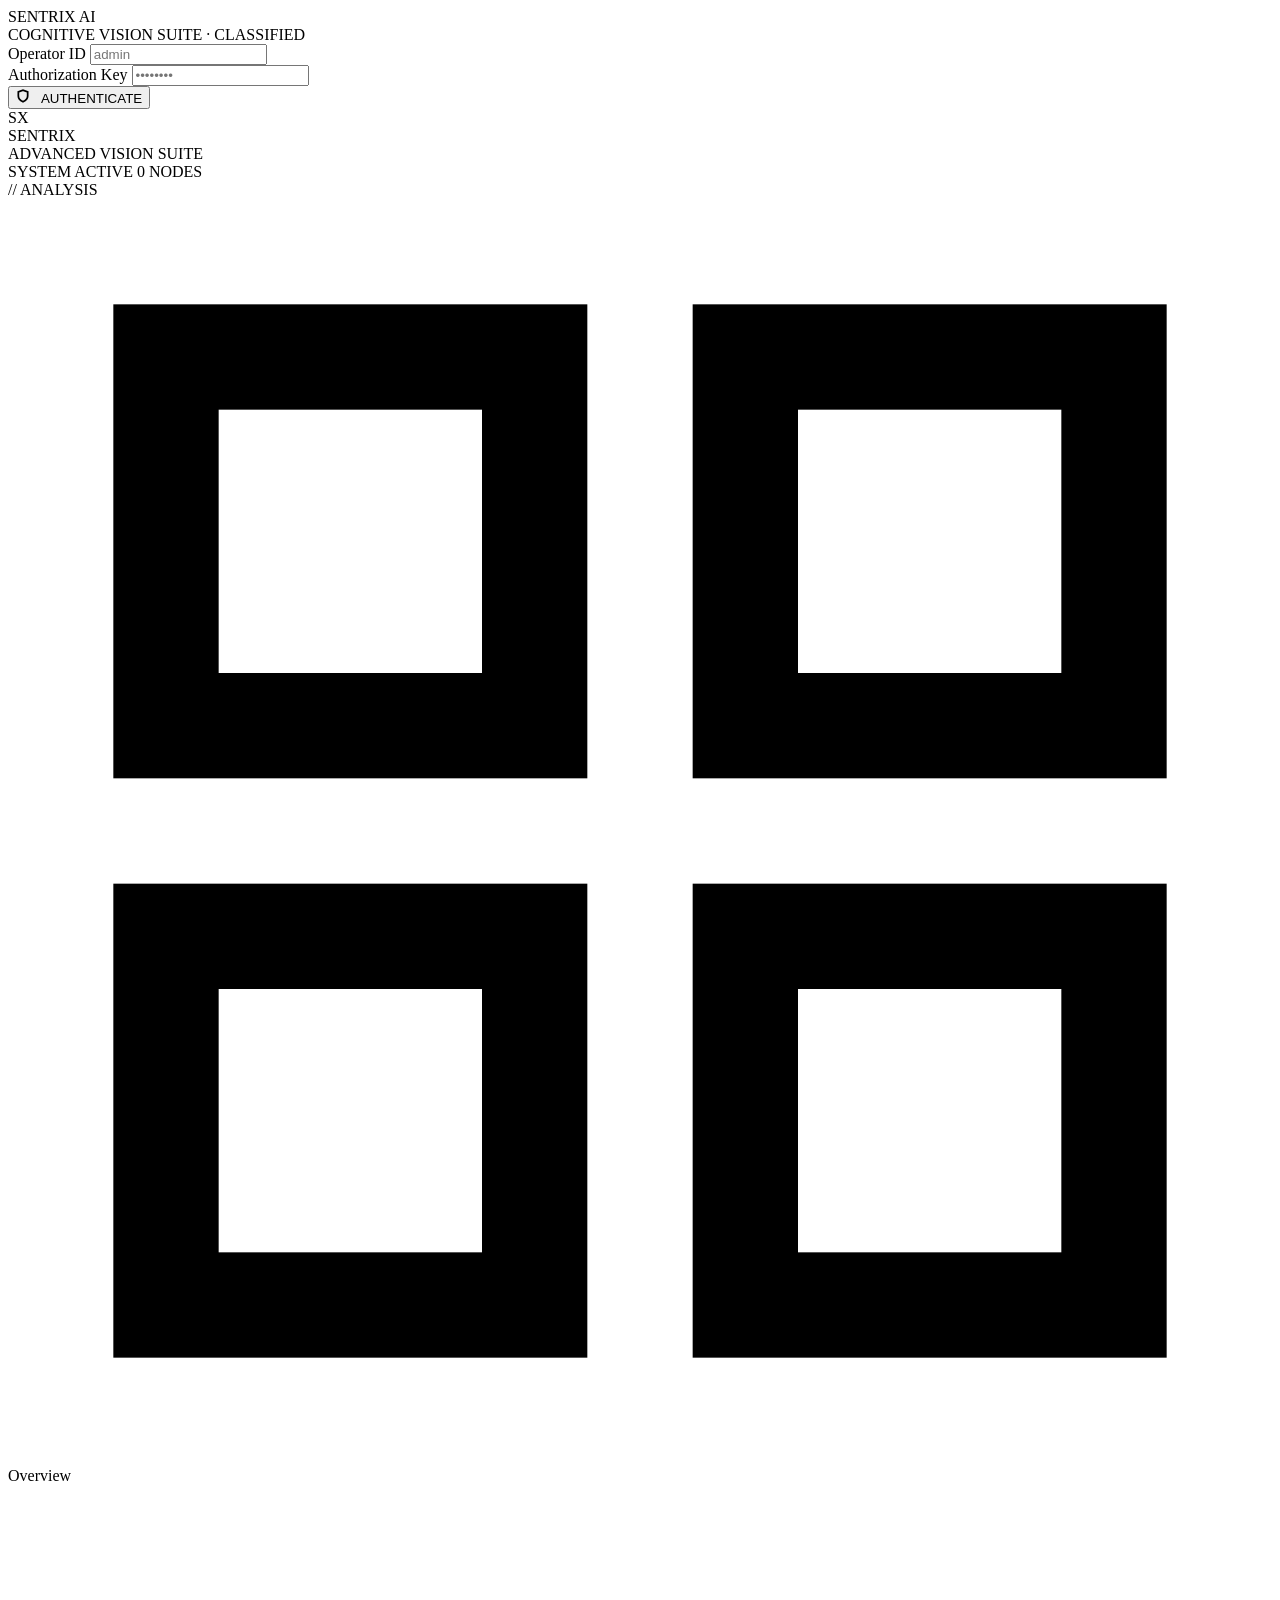
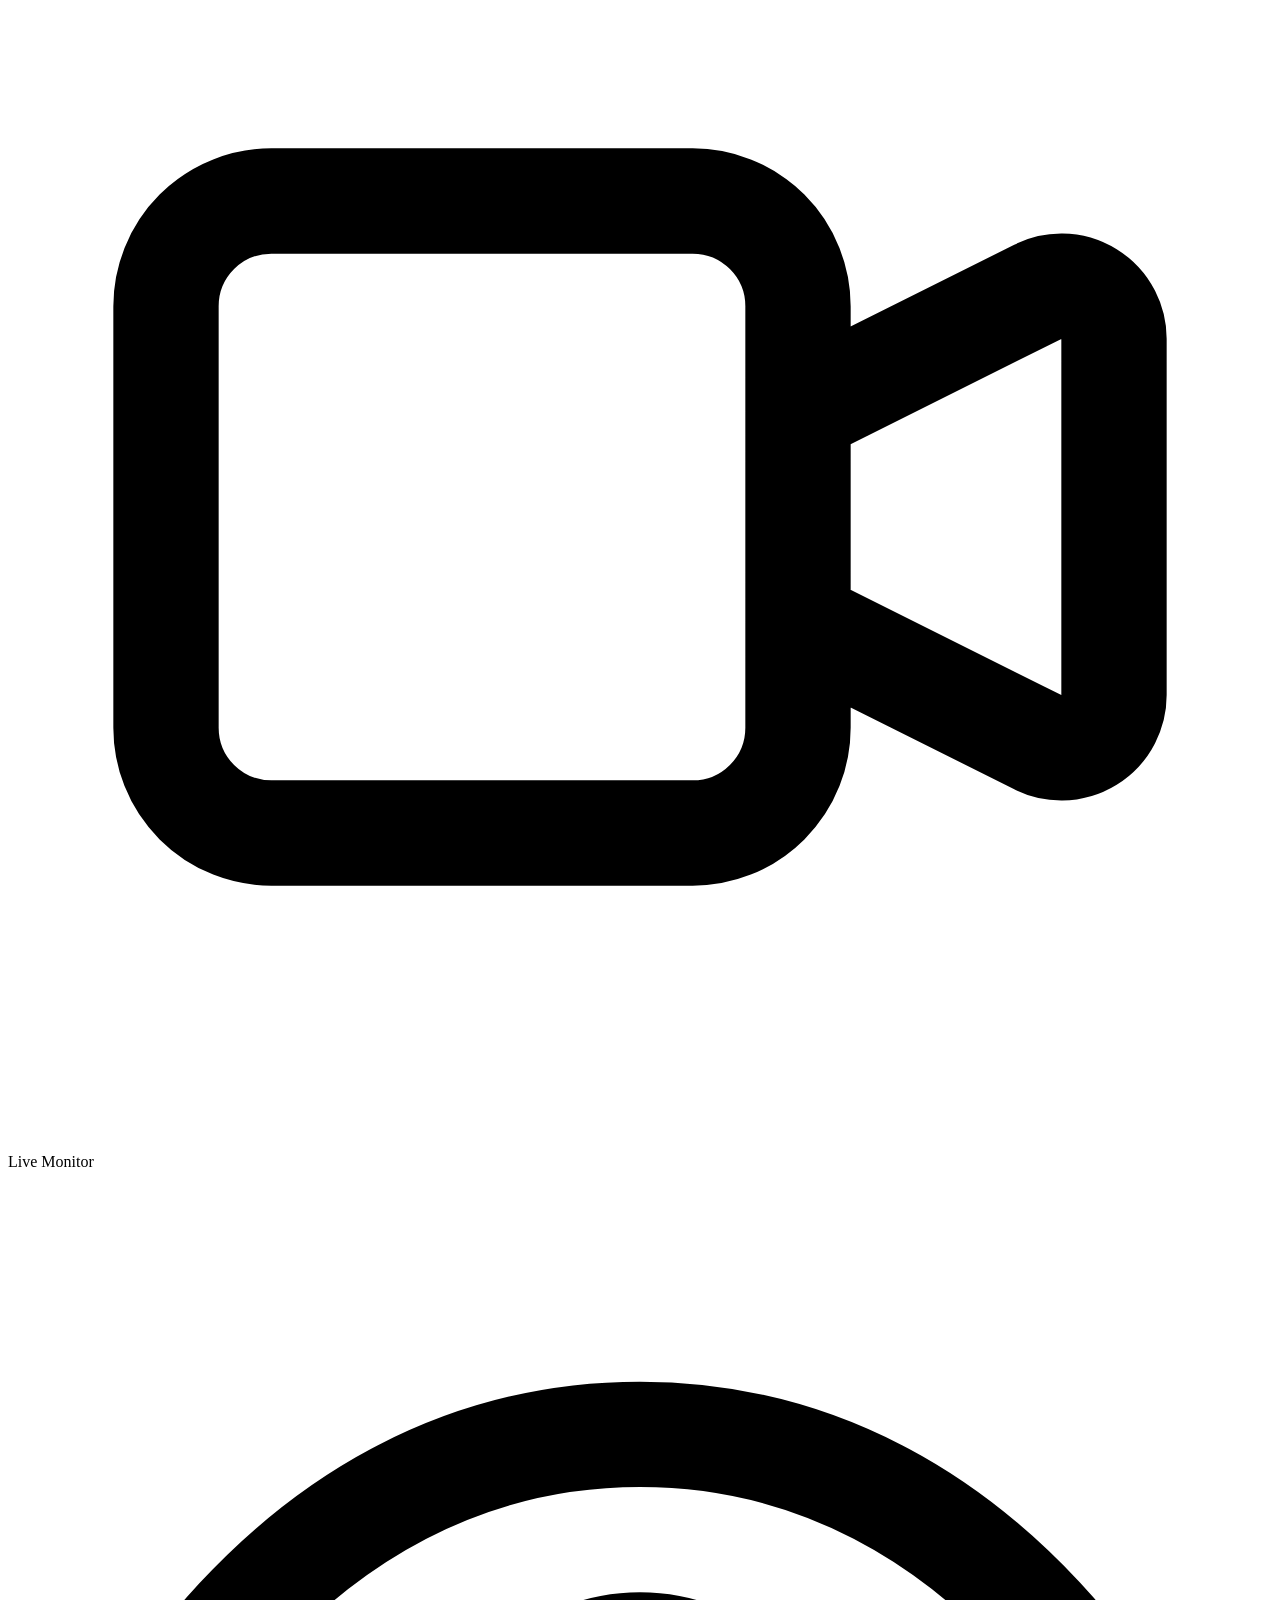
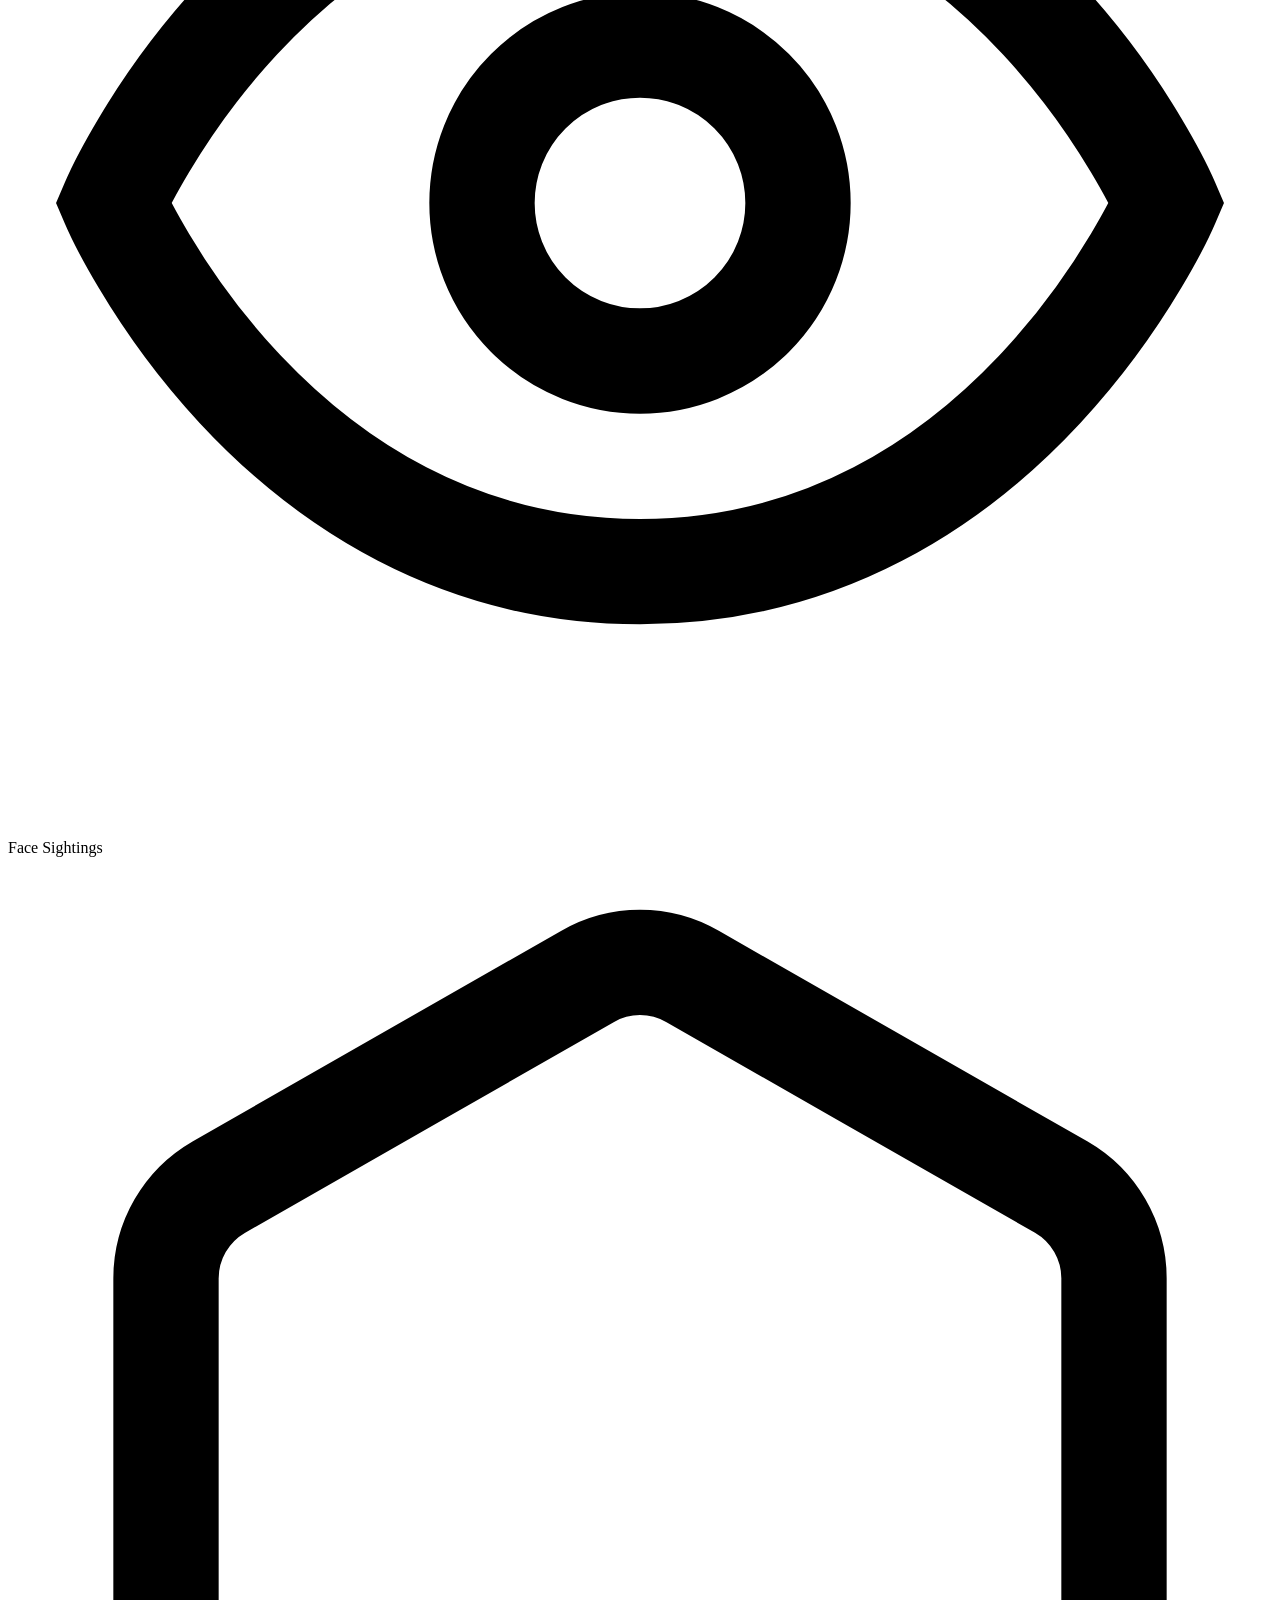
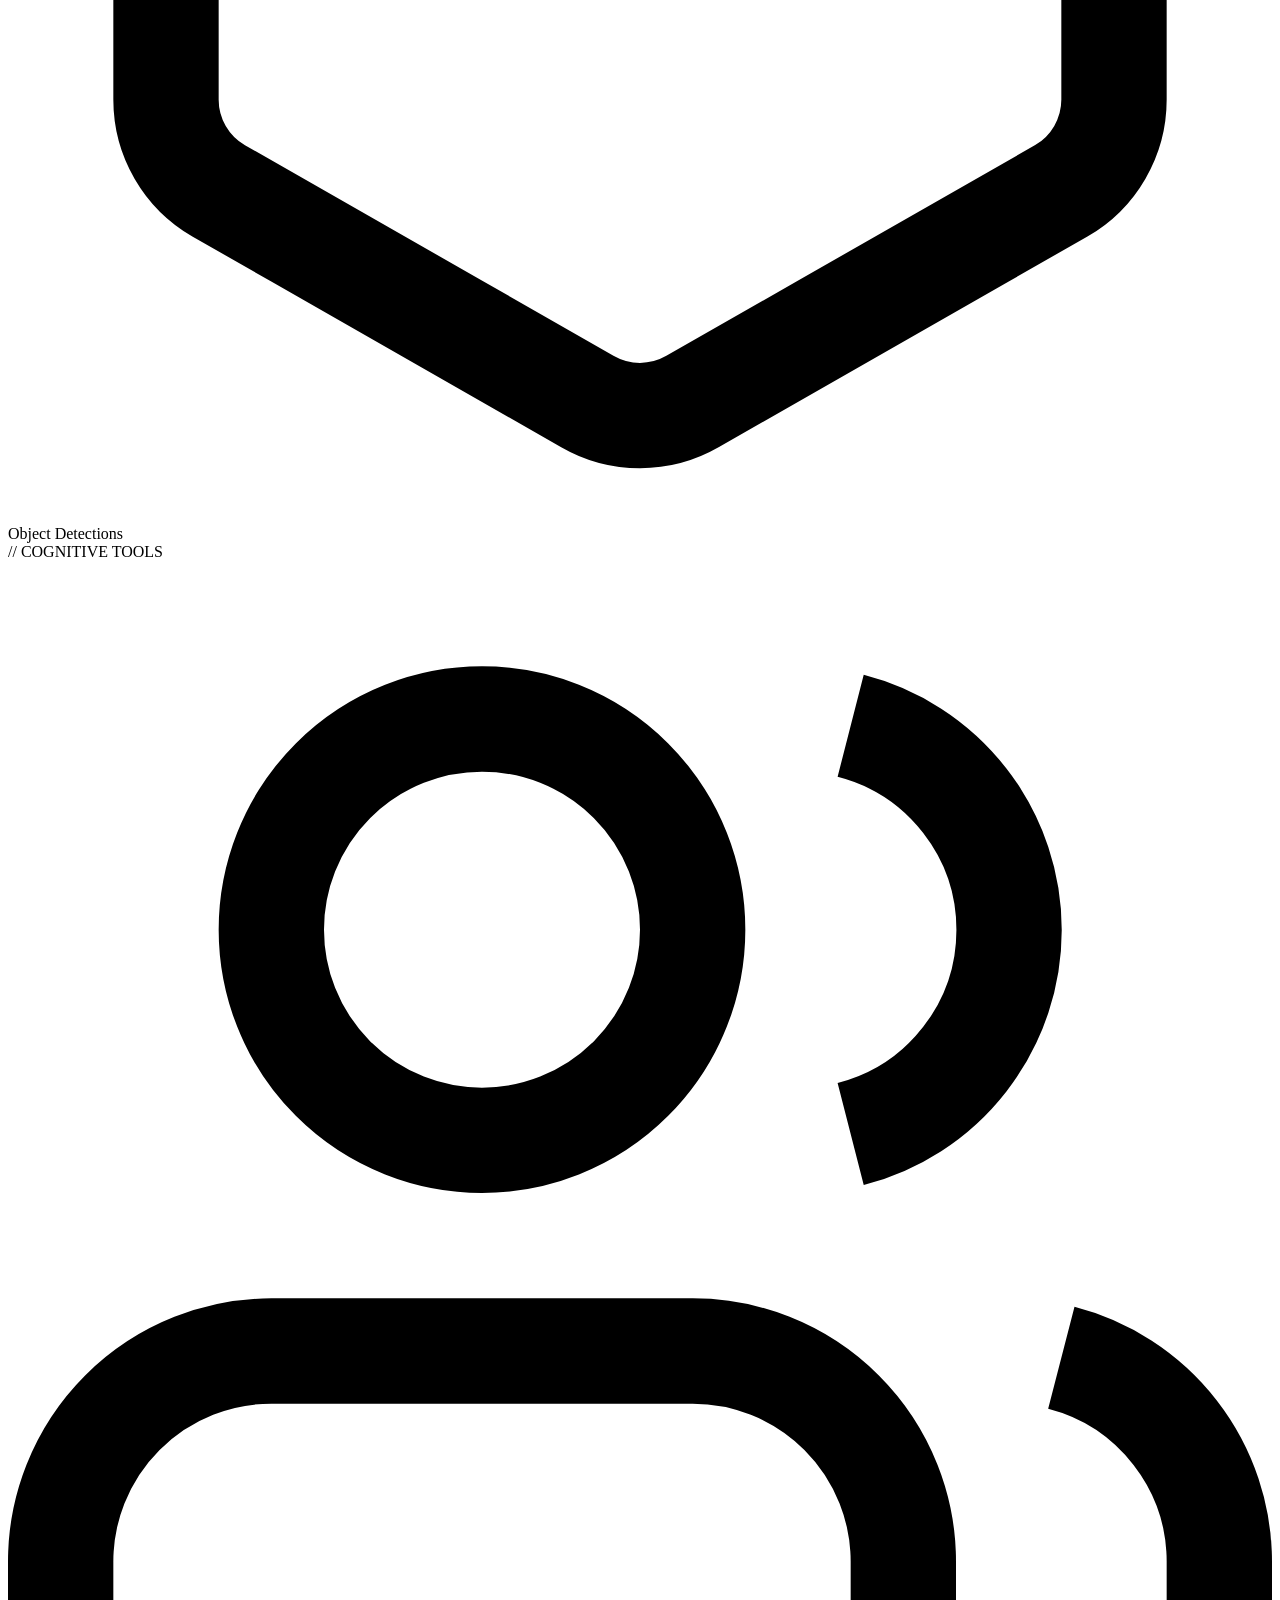
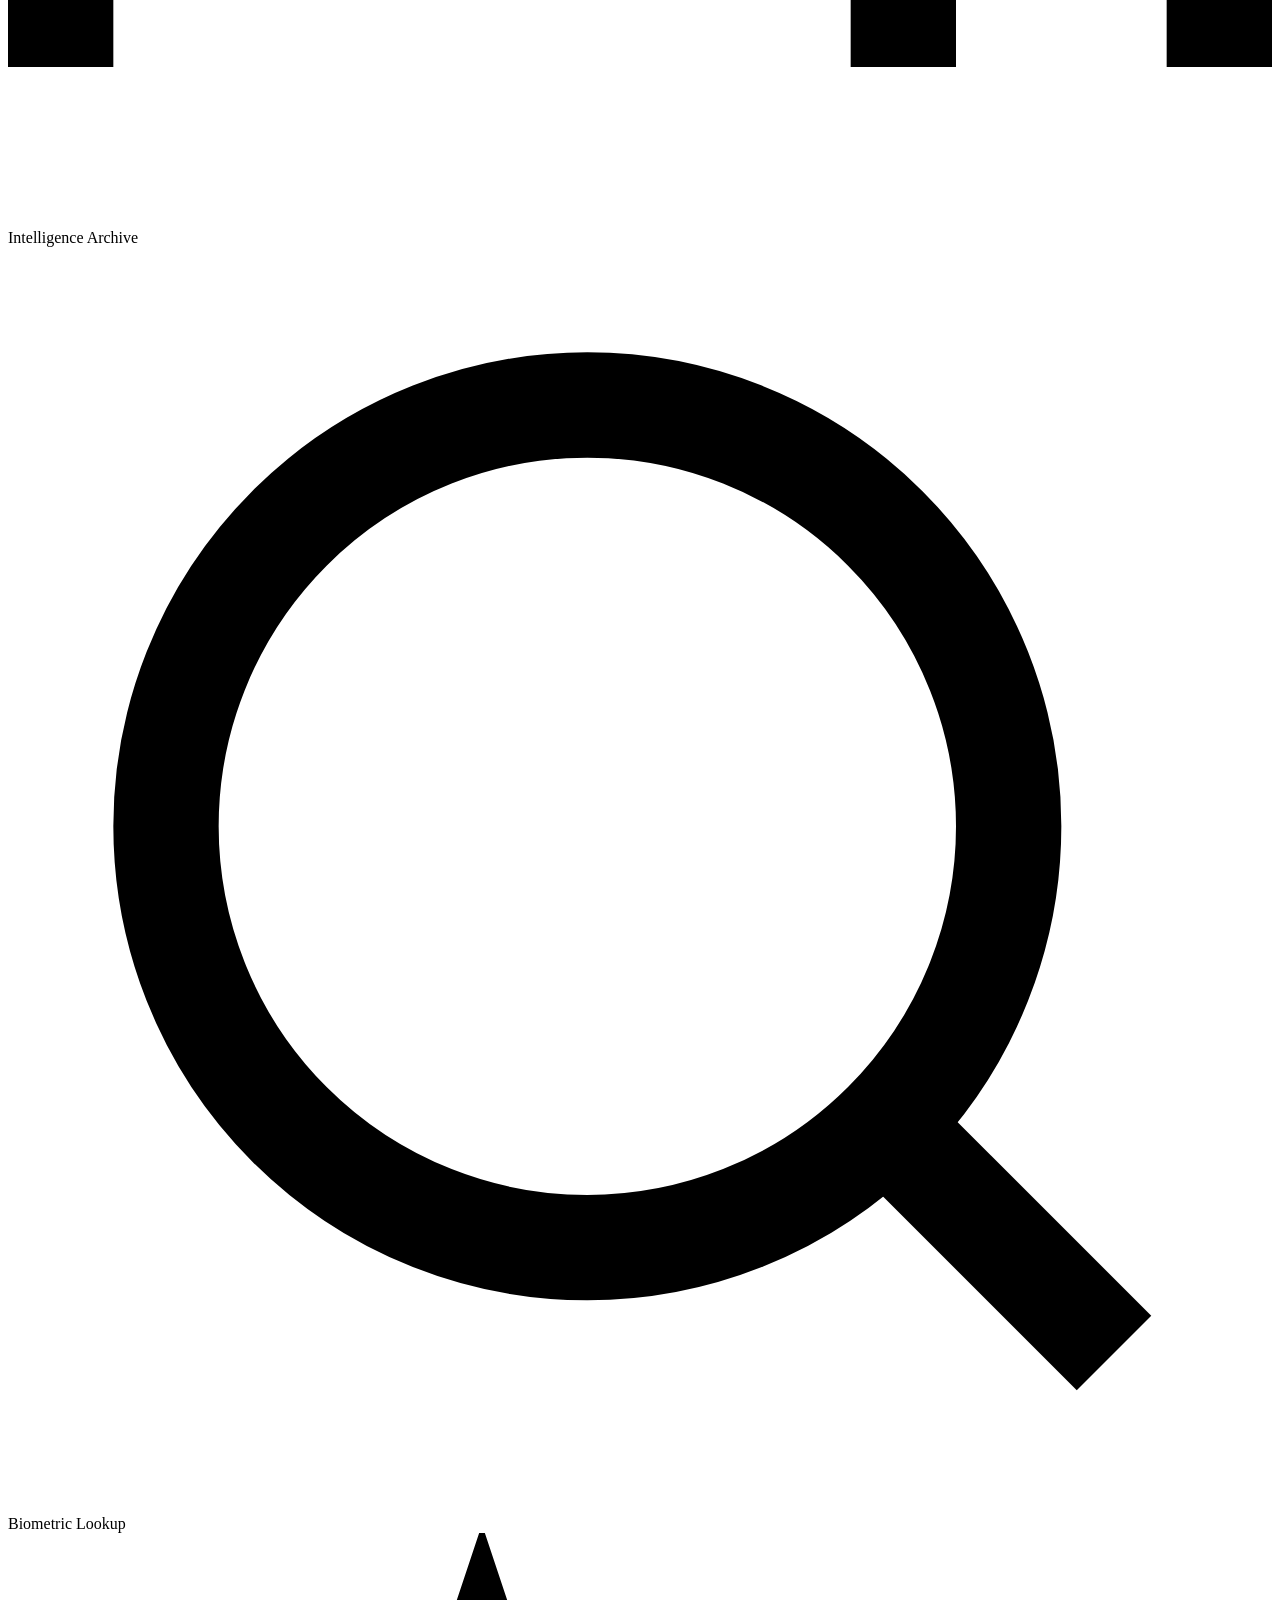
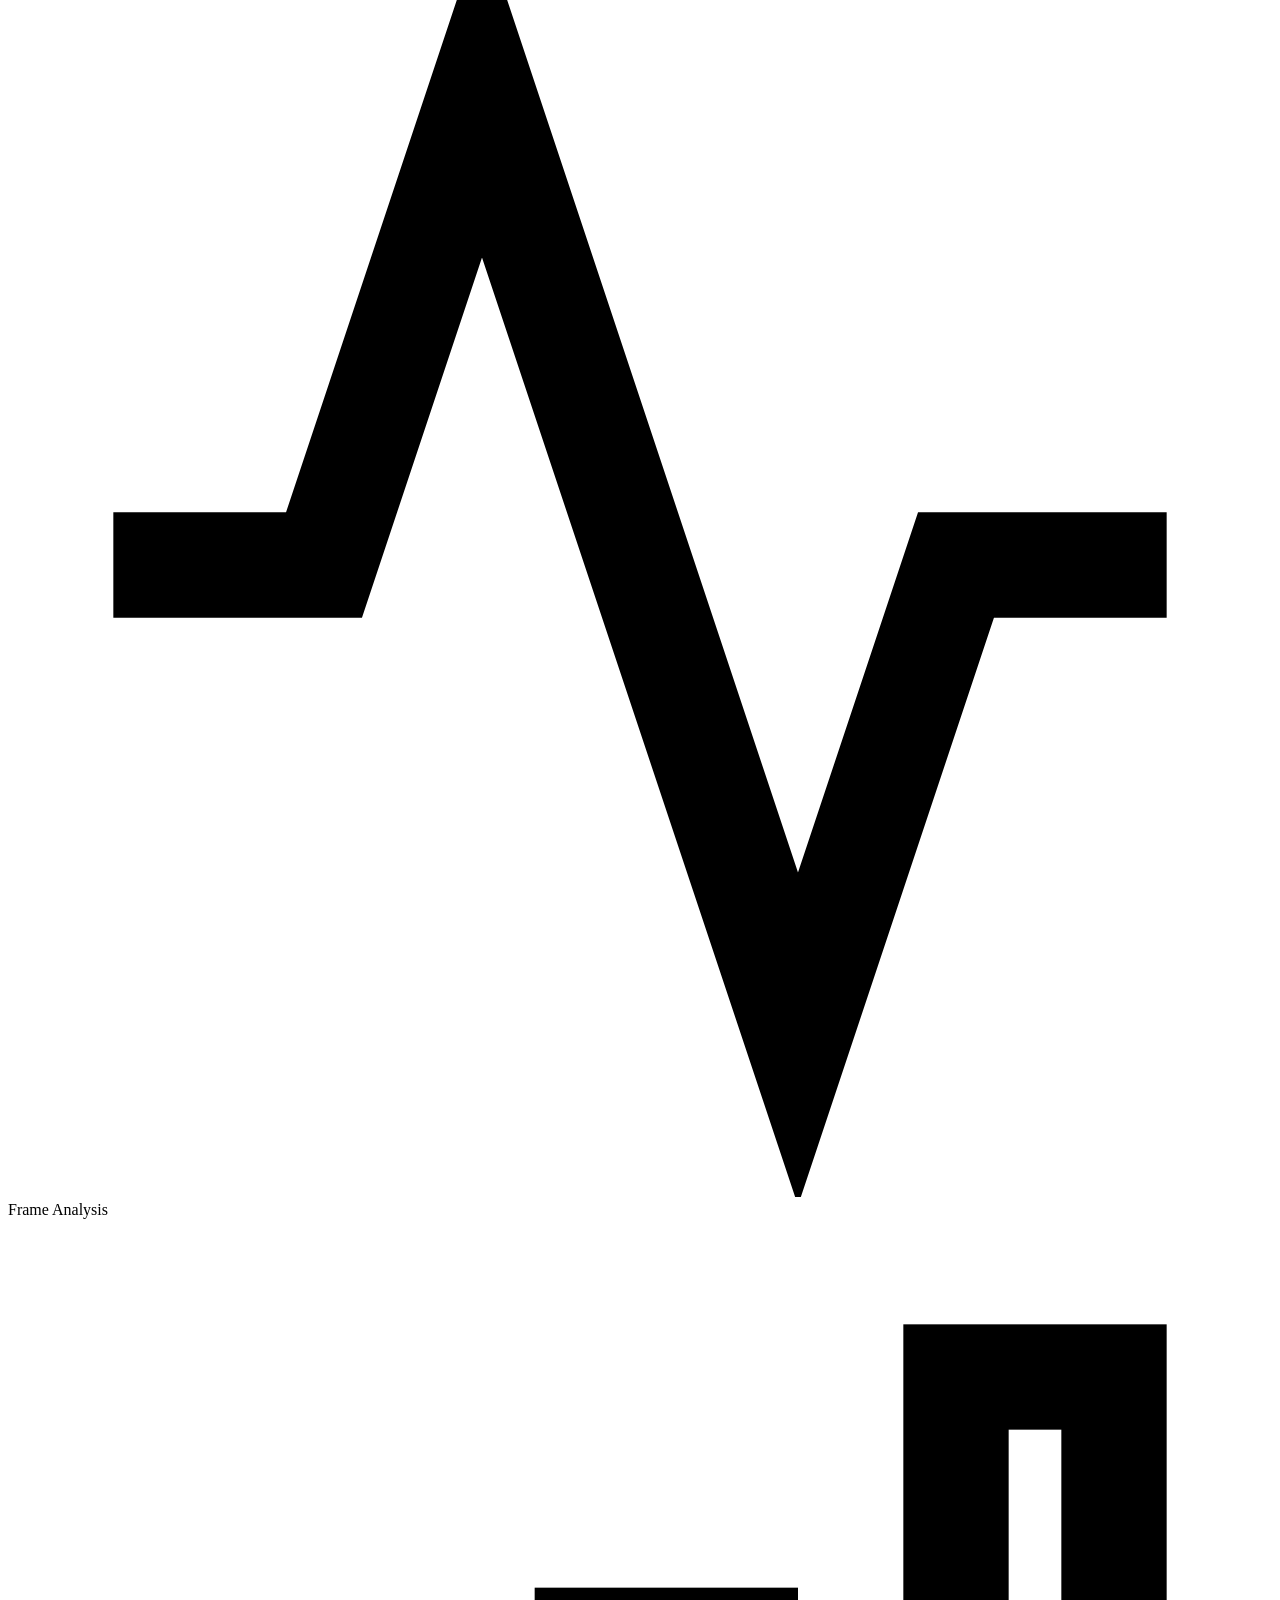
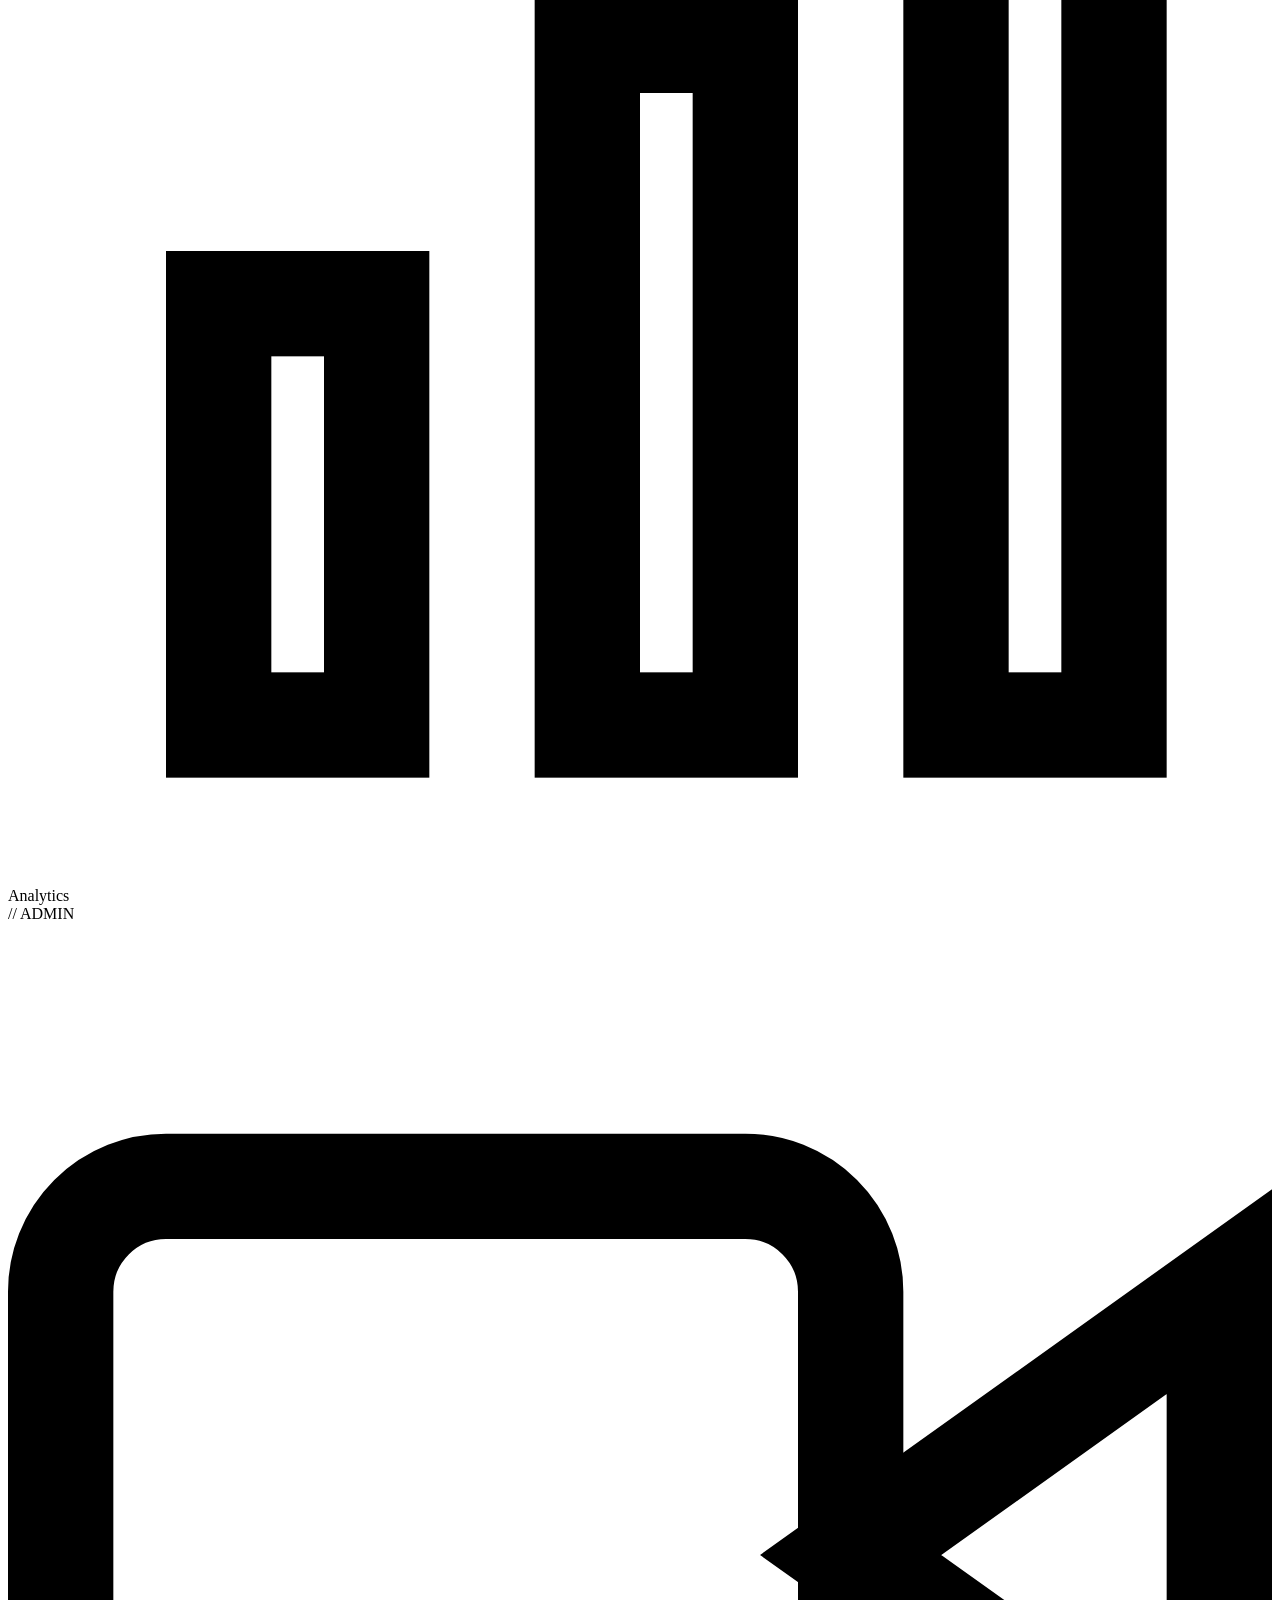
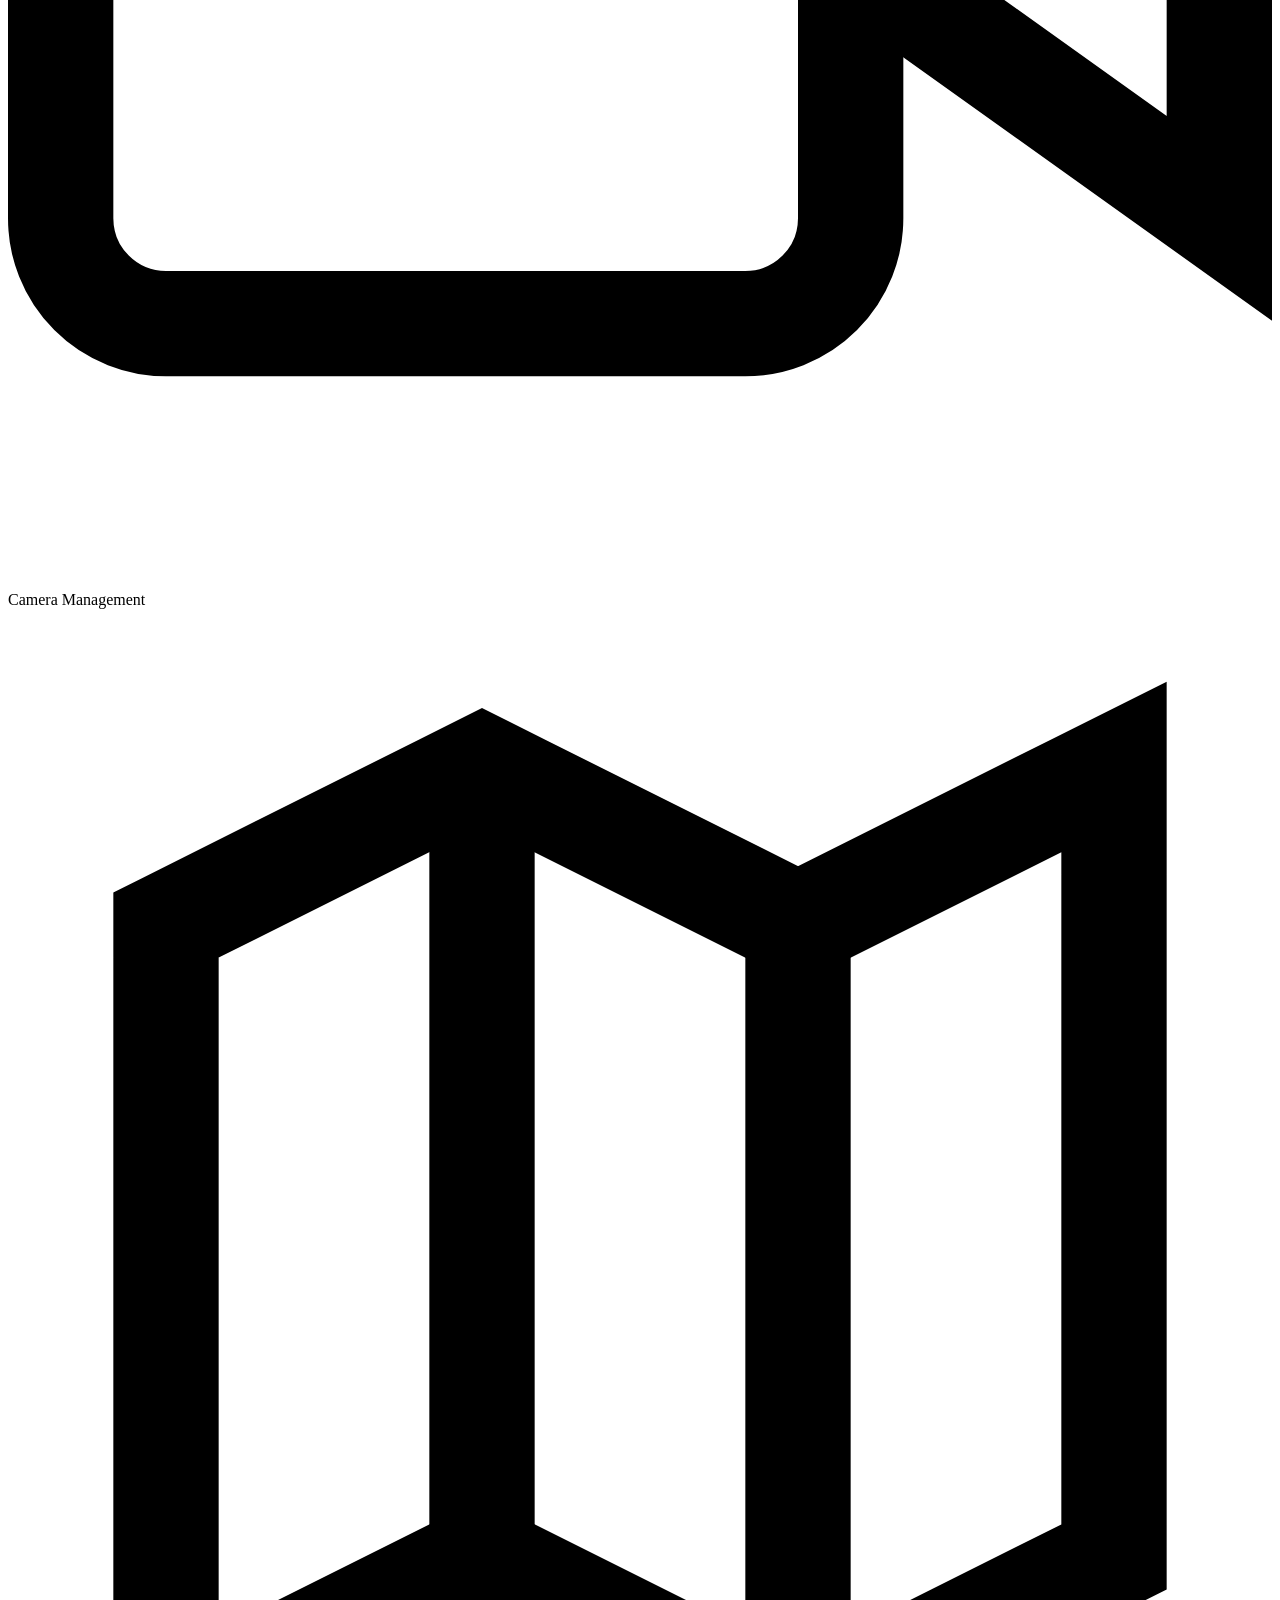
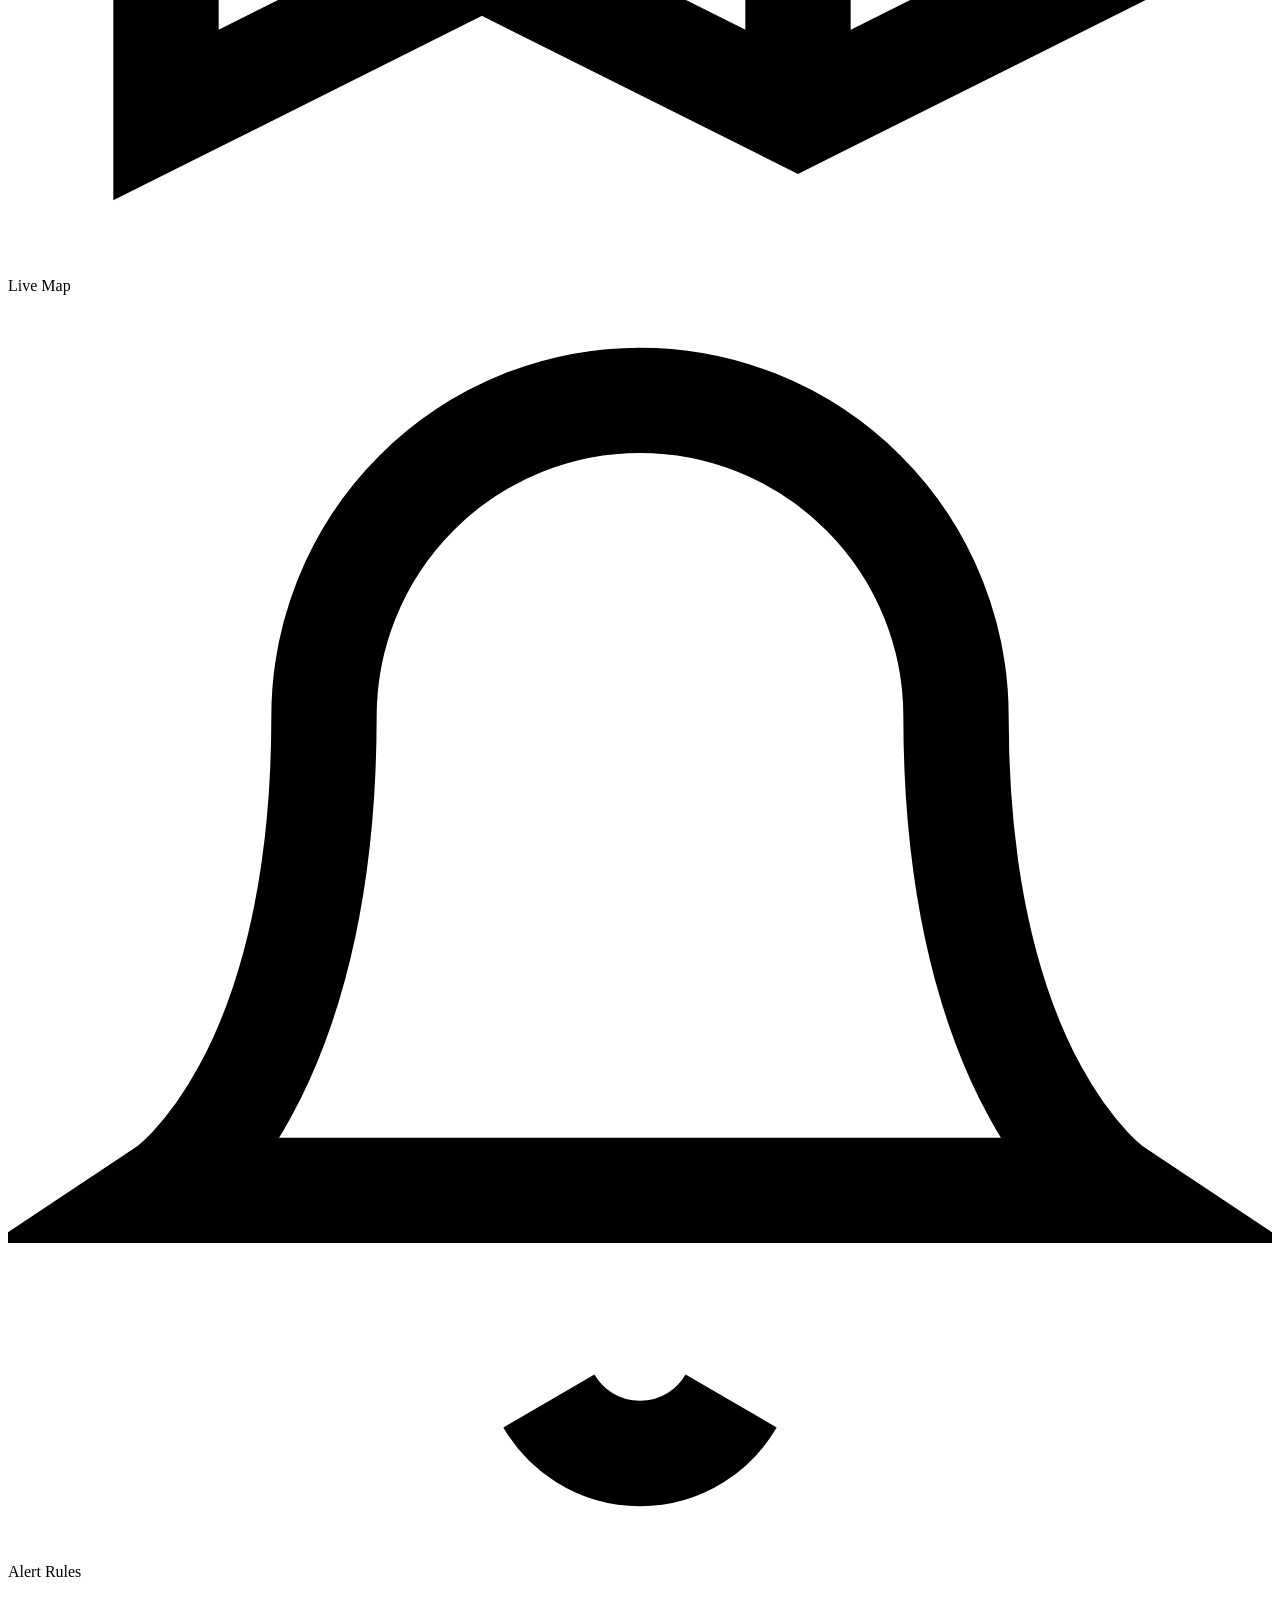
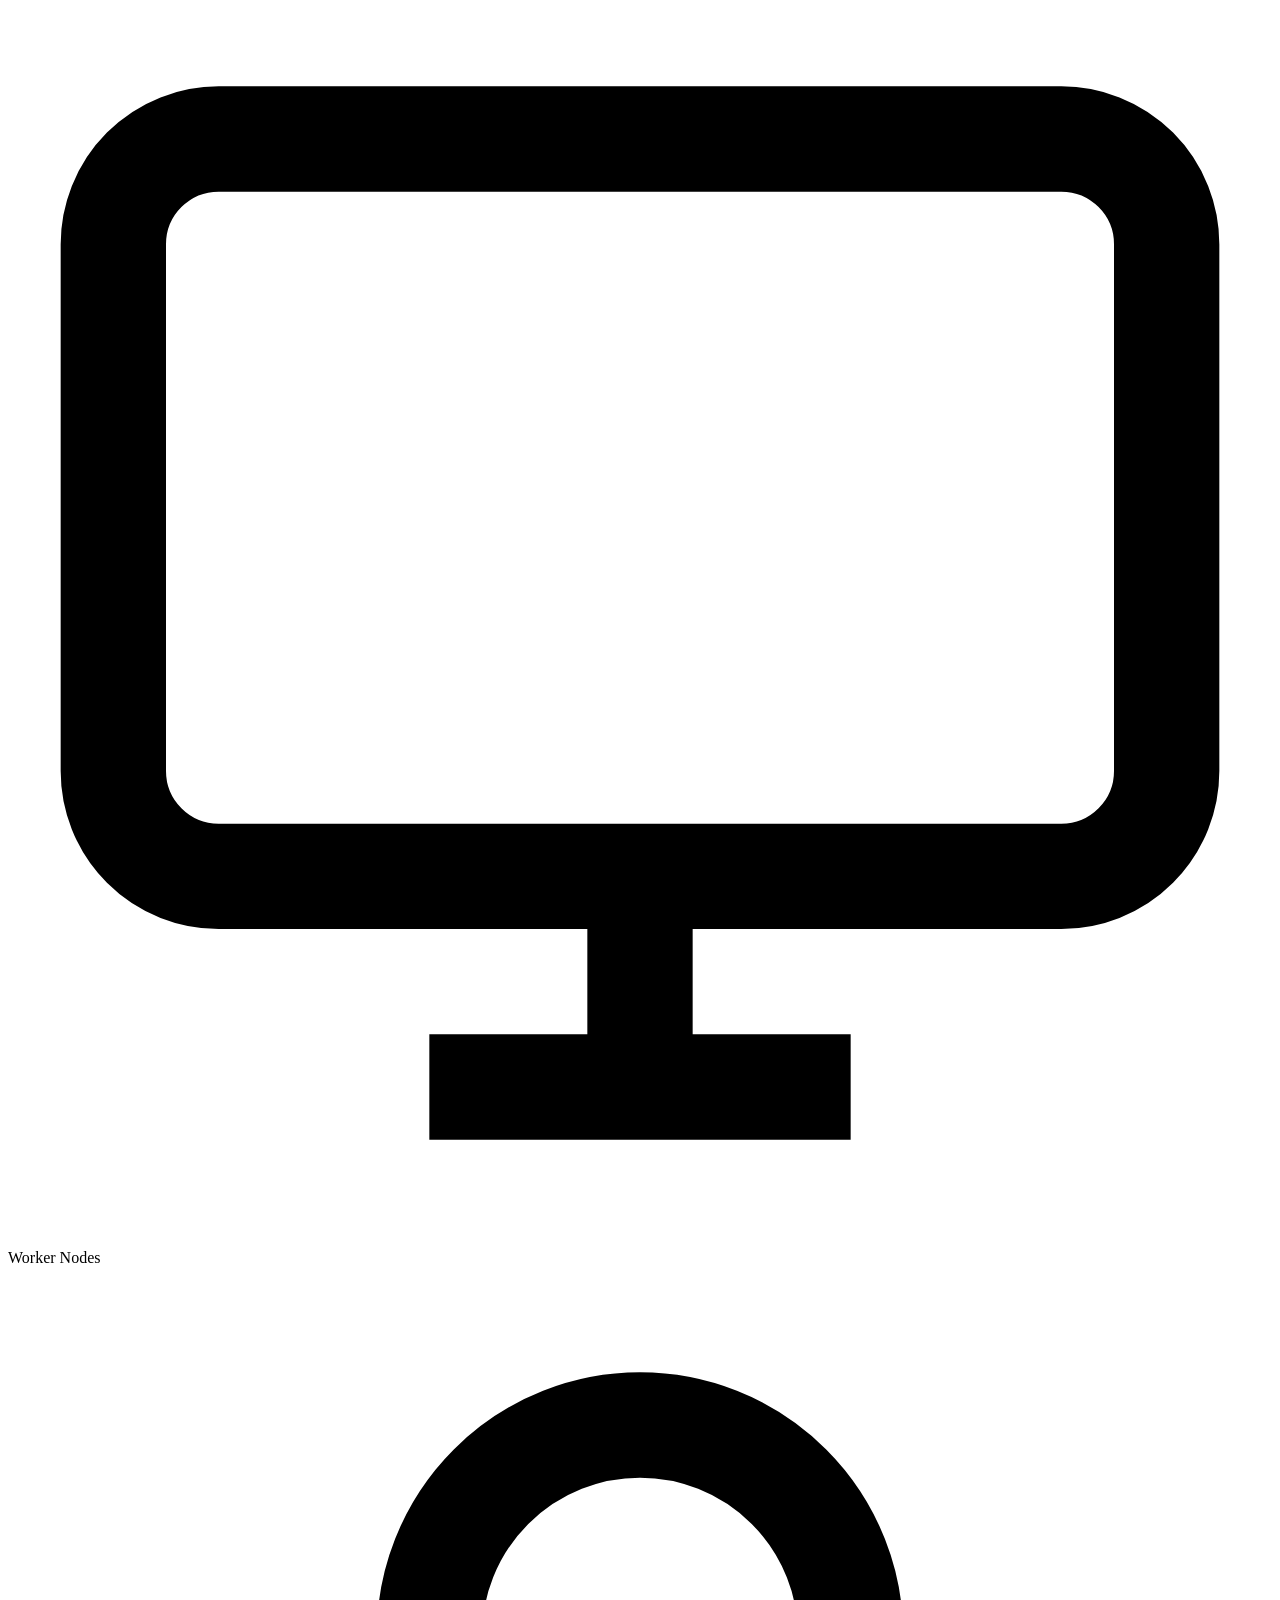
==== backend/app/static/index.html @ 71ffd20c "refactor(ui): stabilize dashboard layout, modernize signal controls, and replace all emojis with SVG" ====
<!DOCTYPE html>
<html lang="en" data-theme="dark">
<head>
  <meta charset="UTF-8">
  <meta name="viewport" content="width=device-width, initial-scale=1.0">
  <title>Sentrix AI | Cognitive Vision Suite</title>
  <link rel="preconnect" href="https://fonts.googleapis.com">
  <link rel="preconnect" href="https://fonts.gstatic.com" crossorigin>
  <link href="https://fonts.googleapis.com/css2?family=Inter:wght@300;400;500;600;700&family=Manrope:wght@300;400;500;600;700;800;900&family=JetBrains+Mono:wght@400;500;700&display=swap" rel="stylesheet">
  <link rel="stylesheet" href="/static/css/variables.css">
  <link rel="stylesheet" href="/static/css/base.css">
  <link rel="stylesheet" href="/static/css/animations.css">
  <link rel="stylesheet" href="/static/css/components.css">
  <link rel="stylesheet" href="/static/css/layout.css">
  <link rel="stylesheet" href="/static/css/pages.css">
</head>
<body>

<!-- ════════════════════════════════════════
     LOGIN SCREEN
     ════════════════════════════════════════ -->
<div id="login-screen">
  <div class="login-box">
    <div class="login-logo">
      <div class="wordmark">SENTRIX AI</div>
      <div class="tagline">COGNITIVE VISION SUITE · CLASSIFIED</div>
    </div>
    <div class="field">
      <label>Operator ID</label>
      <input type="text" id="li-user" placeholder="admin" autocomplete="off" spellcheck="false">
    </div>
    <div class="field">
      <label>Authorization Key</label>
      <input type="password" id="li-pass" placeholder="••••••••">
    </div>
    <button id="login-btn" onclick="doLogin()">
      <svg width="14" height="14" viewBox="0 0 24 24" fill="none" stroke="currentColor" stroke-width="3" style="margin-right:0.5rem">
        <path d="M12 22s8-4 8-10V5l-8-3-8 3v7c0 6 8 10 8 10z"/>
      </svg>
      AUTHENTICATE
    </button>
    <div id="login-err"></div>
  </div>
</div>

<!-- ════════════════════════════════════════
     MAIN APPLICATION
     ════════════════════════════════════════ -->
<div id="app">
  <div class="app-shell">

    <!-- ══ SIDEBAR ══ -->
    <aside class="sidebar" id="sidebar">
      <div class="sb-header">
        <div class="sb-brand">
          <div class="sb-logo-icon">SX</div>
          <div>
            <div class="sb-wordmark">SENTRIX</div>
            <div class="sb-sub">ADVANCED VISION SUITE</div>
          </div>
        </div>
      </div>

      <div class="sb-status">
        <div class="sb-dot"></div>
        <span class="sb-status-text">SYSTEM ACTIVE</span>
        <span class="sb-node-count" id="sb-node-count">0 NODES</span>
      </div>

      <nav class="sb-nav">
        <div class="nav-section">// ANALYSIS</div>

        <div class="nav-item active" onclick="showPage('overview',this)">
          <svg class="nav-icon" viewBox="0 0 24 24" fill="none" stroke="currentColor" stroke-width="2">
            <rect x="3" y="3" width="7" height="7"/><rect x="14" y="3" width="7" height="7"/>
            <rect x="14" y="14" width="7" height="7"/><rect x="3" y="14" width="7" height="7"/>
          </svg>
          <span class="nav-label">Overview</span>
        </div>

        <div class="nav-item" onclick="showPage('live-feed',this)">
          <svg class="nav-icon" fill="none" stroke="currentColor" viewBox="0 0 24 24">
            <path stroke-linecap="round" stroke-linejoin="round" stroke-width="2"
              d="M15 10l4.553-2.276A1 1 0 0121 8.618v6.764a1 1 0 01-1.447.894L15 14M5 18h8a2 2 0 002-2V8a2 2 0 00-2-2H5a2 2 0 00-2 2v8a2 2 0 002 2z"/>
          </svg>
          <span class="nav-label">Live Monitor</span>
        </div>

        <div class="nav-item" onclick="showPage('sightings',this)">
          <svg class="nav-icon" viewBox="0 0 24 24" fill="none" stroke="currentColor" stroke-width="2">
            <circle cx="12" cy="12" r="3"/>
            <path d="M2 12s3-7 10-7 10 7 10 7-3 7-10 7-10-7-10-7z"/>
          </svg>
          <span class="nav-label">Face Sightings</span>
          <span class="nav-badge" id="badge-sightings" style="display:none">0</span>
        </div>

        <div class="nav-item" onclick="showPage('objects',this)">
          <svg class="nav-icon" viewBox="0 0 24 24" fill="none" stroke="currentColor" stroke-width="2">
            <path d="M21 16V8a2 2 0 0 0-1-1.73l-7-4a2 2 0 0 0-2 0l-7 4A2 2 0 0 0 3 8v8a2 2 0 0 0 1 1.73l7 4a2 2 0 0 0 2 0l7-4A2 2 0 0 0 21 16z"/>
          </svg>
          <span class="nav-label">Object Detections</span>
          <span class="nav-badge" id="badge-objects" style="display:none">0</span>
        </div>

        <div class="nav-section">// COGNITIVE TOOLS</div>

        <div class="nav-item" onclick="showPage('watchlist',this)">
          <svg class="nav-icon" viewBox="0 0 24 24" fill="none" stroke="currentColor" stroke-width="2">
            <path d="M17 21v-2a4 4 0 0 0-4-4H5a4 4 0 0 0-4 4v2"/>
            <circle cx="9" cy="7" r="4"/>
            <path d="M23 21v-2a4 4 0 0 0-3-3.87"/><path d="M16 3.13a4 4 0 0 1 0 7.75"/>
          </svg>
          <span class="nav-label">Intelligence Archive</span>
        </div>

        <div class="nav-item" onclick="showPage('search',this)">
          <svg class="nav-icon" viewBox="0 0 24 24" fill="none" stroke="currentColor" stroke-width="2">
            <circle cx="11" cy="11" r="8"/><line x1="21" y1="21" x2="16.65" y2="16.65"/>
          </svg>
          <span class="nav-label">Biometric Lookup</span>
        </div>

        <div class="nav-item" onclick="showPage('analysis',this)">
          <svg class="nav-icon" viewBox="0 0 24 24" fill="none" stroke="currentColor" stroke-width="2">
            <polyline points="22 12 18 12 15 21 9 3 6 12 2 12"/>
          </svg>
          <span class="nav-label">Frame Analysis</span>
        </div>

        <div class="nav-item" onclick="showPage('analytics',this)">
          <svg class="nav-icon" viewBox="0 0 24 24" fill="none" stroke="currentColor" stroke-width="2">
            <rect x="18" y="3" width="3" height="18"/>
            <rect x="11" y="8" width="3" height="13"/>
            <rect x="4" y="13" width="3" height="8"/>
          </svg>
          <span class="nav-label">Analytics</span>
        </div>

        <div class="nav-section">// ADMIN</div>

        <div class="nav-item" onclick="showPage('cameras',this)">
          <svg class="nav-icon" viewBox="0 0 24 24" fill="none" stroke="currentColor" stroke-width="2">
            <path d="M23 7l-7 5 7 5V7z"/>
            <rect x="1" y="5" width="15" height="14" rx="2" ry="2"/>
          </svg>
          <span class="nav-label">Camera Management</span>
        </div>

        <div class="nav-item" onclick="showPage('map',this)">
          <svg class="nav-icon" viewBox="0 0 24 24" fill="none" stroke="currentColor" stroke-width="2">
            <polygon points="3 6 9 3 15 6 21 3 21 18 15 21 9 18 3 21 3 6"/>
            <line x1="9" y1="3" x2="9" y2="18"/>
            <line x1="15" y1="6" x2="15" y2="21"/>
          </svg>
          <span class="nav-label">Live Map</span>
        </div>

        <div class="nav-item" onclick="showPage('alert-rules',this)">
          <svg class="nav-icon" viewBox="0 0 24 24" fill="none" stroke="currentColor" stroke-width="2">
            <path d="M18 8A6 6 0 0 0 6 8c0 7-3 9-3 9h18s-3-2-3-9"/>
            <path d="M13.73 21a2 2 0 0 1-3.46 0"/>
          </svg>
          <span class="nav-label">Alert Rules</span>
        </div>

        <div class="nav-item" onclick="showPage('workers',this)">
          <svg class="nav-icon" viewBox="0 0 24 24" fill="none" stroke="currentColor" stroke-width="2">
            <rect x="2" y="3" width="20" height="14" rx="2"/>
            <line x1="8" y1="21" x2="16" y2="21"/>
            <line x1="12" y1="17" x2="12" y2="21"/>
          </svg>
          <span class="nav-label">Worker Nodes</span>
        </div>

        <div class="nav-item" onclick="showPage('users',this)">
          <svg class="nav-icon" viewBox="0 0 24 24" fill="none" stroke="currentColor" stroke-width="2">
            <path d="M20 21v-2a4 4 0 0 0-4-4H8a4 4 0 0 0-4 4v2"/>
            <circle cx="12" cy="7" r="4"/>
          </svg>
          <span class="nav-label">User Accounts</span>
        </div>

        <div class="nav-item" onclick="showPage('system',this)">
          <svg class="nav-icon" viewBox="0 0 24 24" fill="none" stroke="currentColor" stroke-width="2">
            <circle cx="12" cy="12" r="3"/>
            <path d="M19.07 4.93L17.66 6.34A8 8 0 1 0 6.34 17.66l-1.41 1.41A10 10 0 1 1 19.07 4.93z"/>
          </svg>
          <span class="nav-label">System</span>
        </div>

        <div class="nav-item" onclick="showPage('audit',this)">
          <svg class="nav-icon" viewBox="0 0 24 24" fill="none" stroke="currentColor" stroke-width="2">
            <path d="M14 2H6a2 2 0 0 0-2 2v16a2 2 0 0 0 2 2h12a2 2 0 0 0 2-2V8z"/>
            <polyline points="14 2 14 8 20 8"/>
            <line x1="16" y1="13" x2="8" y2="13"/>
            <line x1="16" y1="17" x2="8" y2="17"/>
          </svg>
          <span class="nav-label">Audit Log</span>
        </div>

        <div class="nav-item" onclick="showPage('stop-requests',this)" id="nav-stop-requests">
          <svg class="nav-icon" viewBox="0 0 24 24" fill="none" stroke="currentColor" stroke-width="2">
            <circle cx="12" cy="12" r="10"/>
            <rect x="9" y="9" width="6" height="6"/>
          </svg>
          <span class="nav-label">Stop Requests</span>
          <span class="nav-badge" id="badge-stop-requests" style="display:none">0</span>
        </div>
      </nav>

      <div class="sb-footer">
        <div class="user-av" id="user-av">?</div>
        <div class="user-details">
          <div class="user-name" id="user-name">—</div>
          <div class="user-role-label" id="user-role-label">—</div>
        </div>
        <button class="logout-btn" onclick="doLogout()" title="Logout">
          <svg width="13" height="13" viewBox="0 0 24 24" fill="none" stroke="currentColor" stroke-width="2">
            <path d="M9 21H5a2 2 0 0 1-2-2V5a2 2 0 0 1 2-2h4"/>
            <polyline points="16 17 21 12 16 7"/>
            <line x1="21" y1="12" x2="9" y2="12"/>
          </svg>
          <span>LOGOUT</span>
        </button>
      </div>

      <!-- Floating Toggle -->
      <button class="sb-toggle-btn" onclick="toggleSidebar()" title="Toggle Sidebar">
        <svg width="14" height="14" viewBox="0 0 24 24" fill="none" stroke="currentColor" stroke-width="3">
          <polyline points="15 18 9 12 15 6"/>
        </svg>
      </button>
    </aside>

    <!-- ══ MAIN AREA ══ -->
    <div class="main-area">

      <!-- TOPBAR -->
      <header class="topbar">
        <div class="topbar-left">
          <button class="tb-toggle-btn" onclick="toggleSidebar()" title="Toggle Sidebar">
            <svg width="18" height="18" viewBox="0 0 24 24" fill="none" stroke="currentColor" stroke-width="2">
              <line x1="3" y1="6" x2="21" y2="6"/>
              <line x1="3" y1="12" x2="21" y2="12"/>
              <line x1="3" y1="18" x2="21" y2="18"/>
            </svg>
          </button>
          <div>
            <div class="page-title" id="topbar-title">OVERVIEW</div>
            <div class="breadcrumb" id="topbar-sub">// TACTICAL INTELLIGENCE DASHBOARD</div>
          </div>
        </div>
        <div class="topbar-right">
          <div id="mm-toggle" title="Multi-Cam Monitor" onclick="toggleMiniMonitor()">
            <svg width="16" height="16" viewBox="0 0 24 24" fill="none" stroke="currentColor" stroke-width="2">
              <rect x="3" y="3" width="18" height="18" rx="2"/>
              <line x1="12" y1="3" x2="12" y2="21"/>
              <line x1="3" y1="12" x2="21" y2="12"/>
            </svg>
          </div>
          <span class="sys-time" id="sys-time">--:--:--</span>
          <div id="alert-bell" onclick="showPage('sightings')" title="Alerts">
            <svg width="16" height="16" viewBox="0 0 24 24" fill="none" stroke="currentColor" stroke-width="2">
              <path d="M18 8A6 6 0 0 0 6 8c0 7-3 9-3 9h18s-3-2-3-9"/>
              <path d="M13.73 21a2 2 0 0 1-3.46 0"/>
            </svg>
            <div id="bell-count" class="show">0</div>
          </div>
          <div id="theme-toggle" onclick="toggleTheme()" title="Toggle theme">
            <span class="theme-icon" id="theme-icon">
              <svg width="14" height="14" viewBox="0 0 24 24" fill="none" stroke="currentColor" stroke-width="2">
                <path d="M21 12.79A9 9 0 1 1 11.21 3 7 7 0 0 0 21 12.79z"/>
              </svg>
            </span>
            <span id="theme-label">DARK</span>
          </div>
        </div>
      </header>

      <!-- ALERT BANNERS -->
      <div id="active-alerts-monitor"></div>

      <!-- ══ PAGES ══ -->
      <div class="pages">

        <!-- ── OVERVIEW ── -->
        <div class="page active" id="page-overview">
          <div class="sec-head">
            <div>
              <div class="sec-title">TACTICAL OVERVIEW</div>
              <div class="sec-sub">// REAL-TIME INTELLIGENCE DASHBOARD</div>
            </div>
            <div class="sec-actions">
              <button class="btn btn-ghost btn-sm" onclick="loadStats();loadSightings();loadObjects()">
                <svg width="13" height="13" viewBox="0 0 24 24" fill="none" stroke="currentColor" stroke-width="2"><polyline points="23 4 23 10 17 10"/><path d="M20.49 15a9 9 0 1 1-2.12-9.36L23 10"/></svg>
                Refresh
              </button>
            </div>
          </div>
          <div id="overview-monitor" class="monitor-matrix" style="display:none"></div>
          <div class="stat-grid">
            <div class="stat-card amber">
              <div class="stat-label">FACE SIGHTINGS</div>
              <div class="stat-val" id="s-sightings">—</div>
              <div class="stat-sub">Total records found</div>
            </div>
            <div class="stat-card red">
              <div class="stat-label">THREAT MATCHES</div>
              <div class="stat-val" id="s-matches">—</div>
              <div class="stat-sub">High-priority alerts</div>
            </div>
            <div class="stat-card cyan">
              <div class="stat-label">OBJECT EVENTS</div>
              <div class="stat-val" id="s-objects">—</div>
              <div class="stat-sub">Automated detections</div>
            </div>
            <div class="stat-card purple">
              <div class="stat-label">ON WATCHLIST</div>
              <div class="stat-val" id="s-wanted">—</div>
              <div class="stat-sub">Active targets</div>
            </div>
            <div class="stat-card green">
              <div class="stat-label">LIVE NODES</div>
              <div class="stat-val" id="s-nodes">—</div>
              <div class="stat-sub">Active camera workers</div>
            </div>
          </div>
          <div class="two-col">
            <div>
              <div class="sec-head" style="margin-bottom:1rem">
                <div class="sec-title" style="font-size:0.8rem;letter-spacing:0.1em">RECENT SIGHTINGS</div>
              </div>
              <div id="overview-sightings" class="feed-grid" style="grid-template-columns:repeat(auto-fill,minmax(180px,1fr))"></div>
            </div>
            <div>
              <div class="sec-head" style="margin-bottom:1rem">
                <div class="sec-title" style="font-size:0.8rem;letter-spacing:0.1em">RECENT OBJECTS</div>
              </div>
              <div id="overview-objects" class="feed-grid" style="grid-template-columns:repeat(auto-fill,minmax(180px,1fr))"></div>
            </div>
          </div>
        </div>

        <!-- ── LIVE FEED ── -->
        <div class="page" id="page-live-feed">
          <div class="sec-head">
            <div>
              <div class="sec-title">TACTICAL LIVE STREAM</div>
              <div class="sec-sub">// DIRECT NEURAL LINK TO DISTRIBUTED CAMERA NODES</div>
            </div>
          </div>
          <div id="live-grid" style="display:grid;grid-template-columns:repeat(auto-fill,minmax(260px,1fr));gap:1.25rem"></div>
          <div id="no-streams" class="empty-state">
            <div class="empty-icon">◎</div>
            <div class="empty-text">No active data channels</div>
            <div class="empty-sub">// Ensure worker nodes are enrolled and online</div>
          </div>
        </div>

        <!-- ── SIGHTINGS ── -->
        <div class="page" id="page-sightings">
          <div class="sec-head">
            <div>
              <div class="sec-title">FACE SIGHTINGS</div>
              <div class="sec-sub">// BIOMETRIC ACTIVITY LOG</div>
            </div>
            <div class="sec-actions">
              <button class="btn btn-ghost btn-sm" onclick="loadSightings()">↺ Refresh</button>
            </div>
          </div>
          <div id="sightings-feed" class="feed-grid"></div>
        </div>

        <!-- ── OBJECTS ── -->
        <div class="page" id="page-objects">
          <div class="sec-head">
            <div>
              <div class="sec-title">OBJECT DETECTIONS</div>
              <div class="sec-sub">// AUTOMATED ITEM RECOGNITION LOG</div>
            </div>
            <div class="sec-actions">
              <button class="btn btn-ghost btn-sm" onclick="loadObjects()">↺ Refresh</button>
            </div>
          </div>
          <div id="objects-feed" class="feed-grid"></div>
        </div>

        <!-- ── WATCHLIST ── -->
        <div class="page" id="page-watchlist">
          <div class="sec-head">
            <div>
              <div class="sec-title">INTELLIGENCE ARCHIVE</div>
              <div class="sec-sub">// SUBJECT REGISTRY</div>
            </div>
            <div class="sec-actions">
              <button class="btn btn-primary btn-sm" onclick="openAddPerson()">+ Add Target</button>
              <button class="btn btn-ghost btn-sm" onclick="loadWatchlist()">↺ Refresh</button>
            </div>
          </div>
          <div class="table-wrap">
            <table>
              <thead><tr>
                <th>Photo</th><th>Name / ID</th><th>Added By</th>
                <th>Added At</th><th>Photos</th><th>Actions</th>
              </tr></thead>
              <tbody id="watchlist-table"></tbody>
            </table>
          </div>
        </div>

        <!-- ── BIOMETRIC LOOKUP ── -->
        <div class="page" id="page-search">
          <div class="sec-head">
            <div>
              <div class="sec-title">BIOMETRIC LOOKUP</div>
              <div class="sec-sub">// REVERSE FACE IDENTIFICATION</div>
            </div>
          </div>
          <div class="two-col">
            <div>
              <div class="panel">
                <div class="panel-title">UPLOAD FACE PHOTO(S)</div>
                <div class="upload-zone" id="search-zone"
                     ondragover="event.preventDefault();this.classList.add('drag')"
                     ondragleave="this.classList.remove('drag')"
                     ondrop="handleSearchDrop(event)">
                  <input type="file" id="search-files" multiple accept="image/*" onchange="previewSearchFiles(this)">
                  <div class="upload-icon">⊕</div>
                  <div class="upload-text">Drag & drop or click to select face images</div>
                  <div id="search-preview" style="margin-top:1rem;display:flex;gap:0.5rem;flex-wrap:wrap;justify-content:center"></div>
                </div>
                <button class="btn btn-primary" style="width:100%;margin-top:1rem" onclick="runFaceSearch()" id="search-btn">
                  <svg width="14" height="14" viewBox="0 0 24 24" fill="none" stroke="currentColor" stroke-width="2"><circle cx="11" cy="11" r="8"/><line x1="21" y1="21" x2="16.65" y2="16.65"/></svg>
                  Run Biometric Search
                </button>
              </div>
            </div>
            <div id="search-results-wrap" style="display:none">
              <div class="panel">
                <div class="panel-title" id="search-result-title">RESULTS</div>
                <div id="search-results"></div>
              </div>
            </div>
          </div>
        </div>

        <!-- ── FRAME ANALYSIS ── -->
        <div class="page" id="page-analysis">
          <div class="sec-head">
            <div>
              <div class="sec-title">FRAME ANALYSIS</div>
              <div class="sec-sub">// COGNITIVE INFERENCE ENGINE</div>
            </div>
          </div>
          <div class="two-col">
            <div>
              <div class="panel">
                <div class="panel-title">SUBMIT SNAPSHOT</div>
                <div class="upload-zone" id="analysis-zone">
                  <input type="file" id="analysis-file" accept="image/*" onchange="previewAnalysis(this)">
                  <div class="upload-icon">⊕</div>
                  <div class="upload-text">Drop image for full analysis</div>
                </div>
                <button class="btn btn-primary" style="width:100%;margin-top:1rem" onclick="runAnalysis()" id="analysis-btn">
                  <svg width="14" height="14" viewBox="0 0 24 24" fill="none" stroke="currentColor" stroke-width="2"><polyline points="22 12 18 12 15 21 9 3 6 12 2 12"/></svg>
                  Run Full Analysis
                </button>
              </div>
            </div>
            <div id="analysis-results-wrap" style="display:none">
              <div class="panel">
                <div class="panel-title">ANALYSIS OUTPUT</div>
                <img id="analysis-preview" style="width:100%;border-radius:var(--radius-md);margin-bottom:1rem;display:none" alt="Annotated preview">
                <div id="analysis-results"></div>
              </div>
            </div>
          </div>
        </div>

        <!-- ── ANALYTICS ── -->
        <div class="page" id="page-analytics">
          <div class="sec-head">
            <div>
              <div class="sec-title">ANALYTICS</div>
              <div class="sec-sub">// DETECTION TRENDS & INTELLIGENCE METRICS</div>
            </div>
            <div class="sec-actions">
              <select id="analytics-days" onchange="loadAnalytics()" style="width:140px;padding:0.5rem 0.75rem;font-size:0.8rem;background:var(--surface-high);border:1px solid var(--outline);color:var(--on-surface);border-radius:var(--radius-md)">
                <option value="1">Last 24h</option>
                <option value="7" selected>Last 7 Days</option>
                <option value="14">Last 14 Days</option>
                <option value="30">Last 30 Days</option>
              </select>
            </div>
          </div>
          <div id="analytics-stats-strip">
            <div class="panel" style="padding:1rem">
              <div class="stat-label">TOTAL FACES</div>
              <div class="stat-val" style="font-size:2rem;color:var(--primary)" id="a-total-faces">—</div>
            </div>
            <div class="panel" style="padding:1rem">
              <div class="stat-label">WANTED MATCHES</div>
              <div class="stat-val" style="font-size:2rem;color:var(--red)" id="a-total-matches">—</div>
            </div>
            <div class="panel" style="padding:1rem">
              <div class="stat-label">OBJECTS LOGGED</div>
              <div class="stat-val" style="font-size:2rem;color:var(--cyan)" id="a-total-objects">—</div>
            </div>
            <div class="panel" style="padding:1rem">
              <div class="stat-label">MATCH RATE</div>
              <div class="stat-val" style="font-size:2rem;color:var(--purple)" id="a-match-rate">—</div>
            </div>
          </div>
          <div class="two-col">
            <div class="panel">
              <div class="panel-title">DAILY DETECTION TREND</div>
              <div style="position:relative;height:180px;margin-top:0.5rem">
                <canvas id="chart-daily" style="width:100%;height:100%"></canvas>
              </div>
            </div>
            <div class="panel">
              <div class="panel-title">HOURLY ACTIVITY HEATMAP</div>
              <div id="hourly-heatmap" style="margin-top:0.75rem;display:grid;grid-template-columns:repeat(12,1fr);gap:3px"></div>
              <div style="display:flex;justify-content:space-between;margin-top:0.5rem;font-family:var(--font-mono);font-size:0.58rem;color:var(--on-surface-muted)">
                <span>00:00</span><span>06:00</span><span>12:00</span><span>18:00</span><span>23:00</span>
              </div>
            </div>
          </div>
          <div class="two-col" style="margin-top:1.25rem">
            <div class="panel">
              <div class="panel-title">PER-CAMERA BREAKDOWN</div>
              <div id="analytics-cameras" style="margin-top:0.75rem;display:flex;flex-direction:column;gap:0.6rem"></div>
            </div>
            <div class="panel">
              <div class="panel-title">TOP DETECTED OBJECTS</div>
              <div id="analytics-objects" style="margin-top:0.75rem;display:flex;flex-direction:column;gap:0.6rem"></div>
            </div>
          </div>
          <div class="panel" style="margin-top:1.25rem">
            <div class="panel-title">MOST SIGHTED WANTED PERSONS</div>
            <div id="analytics-watchlist-hits" style="margin-top:0.75rem;display:flex;flex-direction:column;gap:0.5rem"></div>
          </div>
        </div>

        <!-- ── CAMERA MANAGEMENT ── -->
        <div class="page" id="page-cameras">
          <div class="sec-head">
            <div>
              <div class="sec-title">CAMERA MANAGEMENT</div>
              <div class="sec-sub">// REGISTER, CONFIGURE & MONITOR NODES</div>
            </div>
            <div class="sec-actions">
              <button class="btn btn-primary btn-sm" onclick="openAddCamera()">
                <svg width="13" height="13" viewBox="0 0 24 24" fill="none" stroke="currentColor" stroke-width="2"><line x1="12" y1="5" x2="12" y2="19"/><line x1="5" y1="12" x2="19" y2="12"/></svg>
                Register Camera
              </button>
            </div>
          </div>

          <!-- Control Panel -->
          <div class="control-panel">
            <div class="control-sec">
              <div class="control-label">RUNTIME SIGNALS</div>
              <div style="display:flex;gap:0.75rem">
                <button class="btn btn-success" onclick="startMesh()" id="mesh-start-btn">START ALL NODES</button>
                <button class="btn btn-danger admin-only" onclick="stopMesh()" id="mesh-stop-btn">STOP ALL NODES</button>
              </div>
              <div id="mesh-status-text">
                <span class="mesh-pulse" style="display:none"></span>
                MESH STATUS: OFFLINE
              </div>
            </div>
            <div class="control-sec">
              <div class="control-label">GLOBAL DETECTION SIGNALS</div>
              <div class="signal-grid">
                <button class="signal-btn" id="sbtn-face" onclick="toggleGlobalBtn('face')">
                  <span class="icon">
                    <svg width="14" height="14" viewBox="0 0 24 24" fill="none" stroke="currentColor" stroke-width="2"><path d="M20 21v-2a4 4 0 0 0-4-4H8a4 4 0 0 0-4 4v2"/><circle cx="12" cy="7" r="4"/></svg>
                  </span>
                  <span class="label">FACE DETECT</span>
                  <span class="status-text">INACTIVE</span>
                </button>
                <button class="signal-btn" id="sbtn-obj" onclick="toggleGlobalBtn('obj')">
                  <span class="icon">
                    <svg width="14" height="14" viewBox="0 0 24 24" fill="none" stroke="currentColor" stroke-width="2"><path d="M21 16V8a2 2 0 0 0-1-1.73l-7-4a2 2 0 0 0-2 0l-7 4A2 2 0 0 0 3 8v8a2 2 0 0 0 1 1.73l7 4a2 2 0 0 0 2 0l7-4A2 2 0 0 0 21 16z"/></svg>
                  </span>
                  <span class="label">OBJECT DETECT</span>
                  <span class="status-text">INACTIVE</span>
                </button>
                <button class="signal-btn" id="sbtn-stream" onclick="toggleGlobalBtn('stream')">
                  <span class="icon">
                    <svg width="14" height="14" viewBox="0 0 24 24" fill="none" stroke="currentColor" stroke-width="2"><path d="M5 12.55a11 11 0 0 1 14.08 0"/><path d="M1.42 9a16 16 0 0 1 21.16 0"/><path d="M8.58 16.11a7 7 0 0 1 6.84 0"/><circle cx="12" cy="20" r="2"/></svg>
                  </span>
                  <span class="label">LIVE MONITOR</span>
                  <span class="status-text">INACTIVE</span>
                </button>
              </div>
            </div>
          </div>

          <div id="cameras-grid" style="display:grid;grid-template-columns:repeat(auto-fill,minmax(320px,1fr));gap:1.25rem"></div>
          <div id="cameras-empty" class="empty-state" style="display:none">
            <div class="empty-icon">◎</div>
            <div class="empty-text">No cameras registered</div>
            <div class="empty-sub">// Click "Register Camera" to add your first node</div>
          </div>
        </div>

        <!-- ── LIVE MAP ── -->
        <div class="page" id="page-map">
          <div class="sec-head">
            <div>
              <div class="sec-title">LIVE MAP</div>
              <div class="sec-sub">// CAMERA POSITIONS & REAL-TIME STATUS</div>
            </div>
            <div class="sec-actions">
              <button class="btn btn-ghost btn-sm" id="map-edit-btn" onclick="toggleMapEdit()">✎ Edit Positions</button>
            </div>
          </div>
          <div style="display:grid;grid-template-columns:1fr 280px;gap:1.25rem;height:calc(100vh - 220px)">
            <div class="panel" style="padding:0;overflow:hidden;position:relative" id="map-container">
              <div id="map-placeholder" style="position:absolute;inset:0;display:flex;align-items:center;justify-content:center;flex-direction:column;gap:1rem;color:var(--on-surface-muted)">
                <svg width="56" height="56" viewBox="0 0 24 24" fill="none" stroke="currentColor" stroke-width="1" opacity="0.25">
                  <polygon points="3 6 9 3 15 6 21 3 21 18 15 21 9 18 3 21 3 6"/>
                </svg>
                <div style="font-family:var(--font-mono);font-size:0.7rem;letter-spacing:0.1em">FLOOR PLAN MAP</div>
                <input type="file" id="floorplan-upload" accept="image/*" style="display:none" onchange="loadFloorplan(this)">
                <button class="btn btn-ghost btn-sm" onclick="document.getElementById('floorplan-upload').click()">Upload Floor Plan</button>
              </div>
              <canvas id="map-canvas" style="width:100%;height:100%;display:none"></canvas>
              <svg id="map-svg" style="position:absolute;inset:0;width:100%;height:100%;pointer-events:none"></svg>
            </div>
            <div style="display:flex;flex-direction:column;gap:1rem;overflow-y:auto">
              <div class="panel" style="padding:1rem">
                <div class="panel-title" style="margin-bottom:0.75rem">CAMERA STATUS</div>
                <div id="map-camera-list"></div>
              </div>
              <div class="panel" style="padding:1rem">
                <div class="panel-title" style="margin-bottom:0.75rem">LIVE SUMMARY</div>
                <div style="display:flex;flex-direction:column;gap:0.5rem;font-size:0.82rem">
                  <div class="result-item"><span class="result-label">Online</span><span id="map-stat-online" style="color:var(--green);font-family:var(--font-mono)">0</span></div>
                  <div class="result-item"><span class="result-label">Offline</span><span id="map-stat-offline" style="color:var(--red);font-family:var(--font-mono)">0</span></div>
                  <div class="result-item"><span class="result-label">Alerts Today</span><span id="map-stat-alerts" style="color:var(--primary);font-family:var(--font-mono)">0</span></div>
                </div>
              </div>
            </div>
          </div>
        </div>

        <!-- ── ALERT RULES ── -->
        <div class="page" id="page-alert-rules">
          <div class="sec-head">
            <div>
              <div class="sec-title">ALERT RULES ENGINE</div>
              <div class="sec-sub">// CONFIGURE AUTOMATED DETECTION TRIGGERS</div>
            </div>
            <div class="sec-actions">
              <button class="btn btn-primary btn-sm" onclick="openAddRule()">
                <svg width="13" height="13" viewBox="0 0 24 24" fill="none" stroke="currentColor" stroke-width="2"><line x1="12" y1="5" x2="12" y2="19"/><line x1="5" y1="12" x2="19" y2="12"/></svg>
                New Rule
              </button>
            </div>
          </div>
          <div style="display:flex;gap:0.6rem;flex-wrap:wrap;margin-bottom:1.25rem">
            <span style="font-family:var(--font-mono);font-size:0.6rem;padding:0.25rem 0.7rem;border-radius:20px;background:var(--red-dim);color:var(--red)">WANTED MATCH</span>
            <span style="font-family:var(--font-mono);font-size:0.6rem;padding:0.25rem 0.7rem;border-radius:20px;background:var(--primary-dim);color:var(--primary)">ANY FACE</span>
            <span style="font-family:var(--font-mono);font-size:0.6rem;padding:0.25rem 0.7rem;border-radius:20px;background:var(--cyan-dim);color:var(--cyan)">OBJECT DETECTED</span>
            <span style="font-family:var(--font-mono);font-size:0.6rem;padding:0.25rem 0.7rem;border-radius:20px;background:rgba(92,66,160,0.1);color:var(--purple)">HIGH CONFIDENCE</span>
          </div>
          <div id="rules-list" style="display:flex;flex-direction:column;gap:0.75rem"></div>
          <div id="rules-empty" class="empty-state" style="display:none">
            <div class="empty-icon">◎</div>
            <div class="empty-text">No rules defined</div>
            <div class="empty-sub">// Click "New Rule" to create your first alert trigger</div>
          </div>
        </div>

        <!-- ── WORKERS ── -->
        <div class="page" id="page-workers">
          <div class="sec-head">
            <div>
              <div class="sec-title">WORKER NODES</div>
              <div class="sec-sub">// ACTIVE CAMERA WORKER REGISTRY</div>
            </div>
            <div class="sec-actions">
              <button class="btn btn-ghost btn-sm" onclick="loadWorkers()">↺ Refresh</button>
            </div>
          </div>
          <div class="table-wrap">
            <table>
              <thead><tr><th>Node ID</th><th>Status</th><th>Last Seen</th></tr></thead>
              <tbody id="workers-table"></tbody>
            </table>
          </div>
        </div>

        <!-- ── USERS ── -->
        <div class="page" id="page-users">
          <div class="sec-head">
            <div>
              <div class="sec-title">USER ACCOUNTS</div>
              <div class="sec-sub">// OPERATOR ACCESS REGISTRY</div>
            </div>
            <div class="sec-actions">
              <button class="btn btn-primary btn-sm" onclick="openAddUser()">+ New Operator</button>
              <button class="btn btn-ghost btn-sm" onclick="loadUsers()">↺ Refresh</button>
            </div>
          </div>
          <div class="table-wrap">
            <table>
              <thead><tr><th>Username</th><th>Role</th><th>Actions</th></tr></thead>
              <tbody id="users-table"></tbody>
            </table>
          </div>
        </div>

        <!-- ── SYSTEM ── -->
        <div class="page" id="page-system">
          <div class="sec-head">
            <div>
              <div class="sec-title">SYSTEM CONTROL</div>
              <div class="sec-sub">// CONFIGURATION & MAINTENANCE</div>
            </div>
          </div>
          <div class="two-col">
            <div style="display:flex;flex-direction:column;gap:1.25rem">
              <div class="panel">
                <div class="panel-title">SYSTEM STATUS</div>
                <div style="display:flex;flex-direction:column;gap:0.5rem">
                  <div class="result-item">
                    <span class="result-label">Backend API</span>
                    <span class="badge online">● Online</span>
                  </div>
                  <div class="result-item">
                    <span class="result-label">SSE Stream</span>
                    <span class="badge" id="sse-status-badge">Connecting…</span>
                  </div>
                  <div class="result-item">
                    <span class="result-label">Active Sessions</span>
                    <span class="td-mono" id="sys-sessions">—</span>
                  </div>
                  <div class="result-item">
                    <span class="result-label">Live Nodes</span>
                    <span class="td-mono" id="sys-nodes">—</span>
                  </div>
                </div>
              </div>
              <div class="panel">
                <div class="panel-title">NOTIFICATION SETTINGS</div>
                <p style="font-size:0.82rem;color:var(--on-surface-muted);margin-bottom:1rem;line-height:1.6">Configure SMTP email and webhook dispatch for alert rule notifications.</p>
                <button class="btn btn-primary btn-sm" onclick="openNotifConfig()">⚙ Configure Email / Webhooks</button>
              </div>
              <div class="panel" style="border-color:var(--red-dim)">
                <div class="panel-title" style="color:var(--red)">⚠ DANGER ZONE</div>
                <p style="font-size:0.82rem;color:var(--on-surface-muted);margin-bottom:1.25rem;line-height:1.6">
                  Factory reset will wipe <strong style="color:var(--on-surface)">all sightings, watchlist entries, object detections</strong> and non-admin users. This is <strong style="color:var(--red)">irreversible.</strong>
                </p>
                <button class="btn btn-danger btn-sm" onclick="confirmReset()">Factory Reset System</button>
              </div>
            </div>

            <div style="display:flex;flex-direction:column;gap:1.25rem">
              <div class="panel">
                <div class="panel-title">STORAGE CLEANUP</div>
                <p style="font-size:0.82rem;color:var(--on-surface-muted);margin-bottom:1.25rem;line-height:1.6">Remove old snapshots and biometric records.</p>
                <div class="field">
                  <label>Retention Period</label>
                  <select id="cleanup-range">
                    <option value="1h">Older than 1 Hour</option>
                    <option value="24h">Older than 24 Hours</option>
                    <option value="7d">Older than 7 Days</option>
                    <option value="30d" selected>Older than 30 Days</option>
                    <option value="90d">Older than 90 Days</option>
                    <option value="1y">Older than 1 Year</option>
                  </select>
                </div>
                <div class="field">
                  <label>Biometric ID (optional)</label>
                  <input type="text" id="cleanup-person-id" placeholder="Person ID (optional)">
                </div>
                <div class="field">
                  <label>Target Type</label>
                  <select id="cleanup-target">
                    <option value="all">All Records</option>
                    <option value="sightings">Biometric Sightings Only</option>
                    <option value="objects">Object Detections Only</option>
                  </select>
                </div>
                <button class="btn btn-primary btn-sm" onclick="runCleanup()">
                  <svg width="13" height="13" viewBox="0 0 24 24" fill="none" stroke="currentColor" stroke-width="2"><path d="M3 6h18M19 6v14a2 2 0 0 1-2 2H7a2 2 0 0 1-2-2V6m3 0V4a2 2 0 0 1 2-2h4a2 2 0 0 1 2 2v2M10 11v6M14 11v6"/></svg>
                  Clean Up System
                </button>
              </div>

              <div class="panel" style="border-color:var(--cyan-dim)">
                <div class="panel-title" style="color:var(--cyan)">BIOMETRIC DISCOVERY & PURGE</div>
                <p style="font-size:0.82rem;color:var(--on-surface-muted);margin-bottom:1.25rem;line-height:1.6">Surgically remove all historical records of a specific subject by providing face references.</p>
                <div id="biometric-step-1" style="display:flex;flex-direction:column;gap:0.75rem">
                  <div class="field">
                    <label>Face Photo References</label>
                    <input type="file" id="biometric-purge-files" multiple accept="image/*" style="padding:0.4rem">
                  </div>
                  <button class="btn btn-outline btn-sm" id="btn-biometric-search" onclick="runBiometricSearch()">
                    Search Matches
                  </button>
                </div>
                <div id="biometric-step-2" style="display:none;margin-top:1rem">
                  <div style="display:flex;justify-content:space-between;align-items:center;margin-bottom:0.75rem">
                    <span style="font-family:var(--font-mono);font-size:0.68rem;color:var(--on-surface)" id="biometric-match-count">0 MATCHES</span>
                    <button class="btn btn-ghost btn-sm" onclick="resetBiometricPurge()">↺ Restart</button>
                  </div>
                  <div id="biometric-preview-grid" style="display:grid;grid-template-columns:repeat(auto-fill,minmax(80px,1fr));gap:8px;max-height:240px;overflow-y:auto;padding:8px;background:var(--surface-low);border-radius:var(--radius-md);margin-bottom:1rem;border:1px solid var(--outline)"></div>
                  <button class="btn btn-danger btn-sm" id="btn-biometric-purge" onclick="commitBiometricPurge()" style="width:100%">
                    PURGE <span id="biometric-purge-count">0</span> RECORDS
                  </button>
                </div>
                <div id="biometric-purge-status" style="font-family:var(--font-mono);font-size:0.62rem;color:var(--on-surface-muted);margin-top:0.75rem;display:none"></div>
              </div>
            </div>
          </div>
        </div>

        <!-- ── AUDIT LOG ── -->
        <div class="page" id="page-audit">
          <div class="sec-head">
            <div>
              <div class="sec-title">AUDIT LOG</div>
              <div class="sec-sub">// SYSTEM ACTIVITY TRAIL — WHO DID WHAT AND WHEN</div>
            </div>
            <div class="sec-actions">
              <select id="audit-filter-action" onchange="loadAuditLog()" style="padding:0.45rem 0.75rem;font-size:0.78rem;background:var(--surface-high);border:1px solid var(--outline);color:var(--on-surface);border-radius:var(--radius-sm)">
                <option value="">All Actions</option>
                <option value="login">Login</option>
                <option value="logout">Logout</option>
                <option value="add_person">Add Person</option>
                <option value="delete_person">Delete Person</option>
                <option value="add_camera">Add Camera</option>
                <option value="delete_camera">Delete Camera</option>
                <option value="add_user">Add User</option>
                <option value="delete_user">Delete User</option>
                <option value="cleanup">Cleanup</option>
                <option value="roi_save">ROI Save</option>
                <option value="stop_request">Stop Request</option>
                <option value="stop_approve">Stop Approve</option>
                <option value="stop_deny">Stop Deny</option>
              </select>
              <button class="btn btn-ghost btn-sm" onclick="loadAuditLog()">↺ Refresh</button>
              <button class="btn btn-ghost btn-sm" onclick="exportAuditLog()">↓ Export CSV</button>
            </div>
          </div>
          <div class="table-wrap">
            <table>
              <thead><tr><th>Time</th><th>User</th><th>Action</th><th>Target</th><th>Detail</th><th>IP</th></tr></thead>
              <tbody id="audit-table"><tr><td colspan="6" style="text-align:center;color:var(--on-surface-muted);padding:2rem">Loading…</td></tr></tbody>
            </table>
          </div>
          <div style="display:flex;align-items:center;justify-content:space-between;margin-top:1rem">
            <span id="audit-count" style="font-family:var(--font-mono);font-size:0.68rem;color:var(--on-surface-muted)"></span>
            <div style="display:flex;gap:0.5rem">
              <button class="btn btn-ghost btn-sm" id="audit-prev" onclick="auditPage(-1)">← Prev</button>
              <button class="btn btn-ghost btn-sm" id="audit-next" onclick="auditPage(1)">Next →</button>
            </div>
          </div>
        </div>

        <!-- ── STOP REQUESTS ── -->
        <div class="page" id="page-stop-requests">
          <div class="sec-head">
            <div>
              <div class="sec-title">STOP REQUESTS</div>
              <div class="sec-sub">// WORKERS REQUESTING CAMERA SHUTDOWN</div>
            </div>
            <div class="sec-actions">
              <button class="btn btn-ghost btn-sm" onclick="loadStopRequests()">↺ Refresh</button>
            </div>
          </div>
          <div id="stop-requests-empty" class="empty-state" style="display:none">
            <div class="empty-icon">◎</div>
            <div class="empty-text">No pending stop requests</div>
          </div>
          <div class="table-wrap" id="stop-requests-wrap">
            <table>
              <thead><tr><th>Requested At</th><th>Worker</th><th>Camera ID</th><th>Location</th><th>Reason</th><th>Status</th><th>Actions</th></tr></thead>
              <tbody id="stop-requests-table"><tr><td colspan="7" style="text-align:center;color:var(--on-surface-muted);padding:2rem">Loading…</td></tr></tbody>
            </table>
          </div>
        </div>

      </div><!-- /pages -->
    </div><!-- /main-area -->
  </div><!-- /app-shell -->
</div><!-- /app -->

<!-- ════════════════════════════════════════
     MODALS
     ════════════════════════════════════════ -->

<!-- Snapshot Viewer -->
<div class="modal-overlay" id="modal-snapshot">
  <div class="modal" style="max-width:820px;padding:0;border-radius:var(--radius-2xl)">
    <div style="display:flex;align-items:center;justify-content:space-between;padding:1rem 1.5rem;border-bottom:1px solid var(--outline)">
      <div>
        <div style="font-family:var(--font-mono);font-size:0.65rem;color:var(--primary);letter-spacing:0.1em" id="snap-modal-cam">—</div>
        <div style="font-weight:600;margin-top:2px" id="snap-modal-name">—</div>
      </div>
      <button class="modal-close" onclick="closeModal('modal-snapshot')">✕</button>
    </div>
    <div style="display:grid;grid-template-columns:1fr 260px">
      <div style="background:#000;display:flex;align-items:center;justify-content:center;min-height:280px;border-radius:0 0 0 var(--radius-2xl)">
        <img id="snap-modal-img" style="max-width:100%;max-height:65vh;object-fit:contain;border-radius:4px" src="" alt="Snapshot">
      </div>
      <div style="padding:1.5rem;border-left:1px solid var(--outline);display:flex;flex-direction:column;gap:0.875rem">
        <div>
          <div style="font-family:var(--font-mono);font-size:0.58rem;color:var(--on-surface-muted);letter-spacing:0.08em;margin-bottom:3px">TIMESTAMP</div>
          <div style="font-size:0.82rem" id="snap-modal-ts">—</div>
        </div>
        <div>
          <div style="font-family:var(--font-mono);font-size:0.58rem;color:var(--on-surface-muted);letter-spacing:0.08em;margin-bottom:3px">CAMERA</div>
          <div style="font-size:0.82rem;font-family:var(--font-mono)" id="snap-modal-cam2">—</div>
        </div>
        <div>
          <div style="font-family:var(--font-mono);font-size:0.58rem;color:var(--on-surface-muted);letter-spacing:0.08em;margin-bottom:3px">LOCATION</div>
          <div style="font-size:0.82rem" id="snap-modal-loc">—</div>
        </div>
        <div>
          <div id="snap-modal-match-label" style="font-family:var(--font-mono);font-size:0.58rem;color:var(--on-surface-muted);letter-spacing:0.08em;margin-bottom:3px">MATCH</div>
          <div id="snap-modal-match" style="font-size:0.82rem">—</div>
        </div>
        <div>
          <div style="font-family:var(--font-mono);font-size:0.58rem;color:var(--on-surface-muted);letter-spacing:0.08em;margin-bottom:3px">CONFIDENCE</div>
          <div id="snap-modal-conf" style="font-size:0.82rem;font-family:var(--font-mono)">—</div>
        </div>
        <div style="margin-top:auto;padding-top:1rem;border-top:1px solid var(--outline)">
          <a id="snap-modal-download" href="#" download style="display:block">
            <button class="btn btn-ghost btn-sm" style="width:100%">↓ Download</button>
          </a>
        </div>
      </div>
    </div>
  </div>
</div>

<!-- ROI Configuration -->
<div class="modal-overlay" id="modal-roi">
  <div class="modal" style="max-width:min(90vw,1000px);padding:0;background:var(--surface-low);border:1px solid var(--outline-strong)">
    <div style="display:flex;align-items:center;justify-content:space-between;padding:1rem 1.5rem;border-bottom:1px solid var(--outline)">
      <div style="display:flex;align-items:center;gap:0.875rem">
        <div style="width:36px;height:36px;border:1px solid var(--cyan);display:flex;align-items:center;justify-content:center;background:var(--cyan-dim);border-radius:var(--radius-sm)">
          <svg width="18" height="18" viewBox="0 0 24 24" fill="none" stroke="var(--cyan)" stroke-width="2"><path d="M3 3h18v18H3zM3 9h18M3 15h18M9 3v18M15 3v18"/></svg>
        </div>
        <div>
          <div style="font-weight:700;font-size:0.95rem" id="roi-title">ROI CONFIGURATION</div>
          <div id="roi-id-label" style="font-family:var(--font-mono);font-size:0.62rem;color:var(--on-surface-muted)">// NODE: —</div>
        </div>
      </div>
      <div style="display:flex;gap:0.6rem">
        <button class="btn btn-ghost btn-sm" onclick="resetROI()">⟲ Full Frame</button>
        <button class="btn btn-ghost btn-sm" onclick="closeModal('modal-roi')">Discard</button>
        <button class="btn btn-primary btn-sm" id="roi-save-btn" style="background:var(--cyan);color:#000">ACTIVATE ZONE</button>
      </div>
    </div>
    <div class="roi-container" id="roi-container">
      <div id="roi-overlay-top" class="roi-overlay"></div>
      <div id="roi-overlay-bottom" class="roi-overlay"></div>
      <div id="roi-overlay-left" class="roi-overlay"></div>
      <div id="roi-overlay-right" class="roi-overlay"></div>
      <img id="roi-stream" style="width:100%;min-height:360px;max-height:72vh;display:block;background:#000;user-select:none"
           onerror="this.src='data:image/svg+xml,<svg xmlns=%22http://www.w3.org/2000/svg%22 width=%22640%22 height=%22360%22><rect fill=%22%23111%22 width=%22640%22 height=%22360%22/><text x=%22320%22 y=%22190%22 text-anchor=%22middle%22 fill=%22%23444%22 font-family=%22monospace%22 font-size=%2216%22>STREAM OFFLINE</text></svg>'">
      <div id="roi-selector">
        <div class="roi-bracket tl"></div><div class="roi-bracket tr"></div>
        <div class="roi-bracket bl"></div><div class="roi-bracket br"></div>
        <div class="roi-crosshair"></div>
        <div class="roi-handle tl" data-handle="tl"></div>
        <div class="roi-handle tr" data-handle="tr"></div>
        <div class="roi-handle bl" data-handle="bl"></div>
        <div class="roi-handle br" data-handle="br"></div>
        <div class="roi-info" id="roi-inner-label">DETECTION ZONE</div>
      </div>
    </div>
    <div style="padding:0.875rem 1.5rem;background:var(--surface-low);border-top:1px solid var(--outline);font-family:var(--font-mono);font-size:0.62rem;color:var(--on-surface-muted);display:flex;justify-content:space-between">
      <span>// DRAG CORNERS TO DEFINE DETECTION AREA</span>
      <span id="roi-coords-display" style="color:var(--on-surface)">ZONE: 0, 0, 100, 100 (%)</span>
    </div>
  </div>
</div>

<!-- Tactical Fullscreen -->
<div class="modal-overlay" id="modal-tactical-fullscreen">
  <div class="modal" style="max-width:95vw;padding:0;background:#000;border:1px solid var(--cyan)">
    <div style="display:flex;align-items:center;justify-content:space-between;padding:0.875rem 1.25rem;background:var(--surface-low);border-bottom:1px solid var(--outline)">
      <div>
        <div style="font-weight:700;color:var(--cyan);font-size:0.9rem" id="tactical-stream-title">LIVE TACTICAL FEED</div>
        <div id="tactical-stream-subtitle" style="font-family:var(--font-mono);font-size:0.6rem;color:var(--on-surface-muted)">// CHANNEL: —</div>
      </div>
      <button class="btn btn-ghost btn-sm" onclick="closeFullScreenStream()">✕ Close</button>
    </div>
    <div style="position:relative;aspect-ratio:16/9;background:#000;display:flex;align-items:center;justify-content:center">
      <div style="position:absolute;top:12px;left:12px;z-index:10;display:flex;align-items:center;gap:6px;background:rgba(0,0,0,0.5);padding:4px 10px;border-radius:4px;font-family:var(--font-mono);font-size:0.6rem;color:var(--cyan)">
        <span style="width:6px;height:6px;background:var(--cyan);border-radius:50%;animation:blink 1.5s infinite"></span>
        TACTICAL LINK ACTIVE
      </div>
      <img id="tactical-stream-img" style="max-width:100%;max-height:85vh;display:block">
    </div>
  </div>
</div>

<!-- Add Person -->
<div class="modal-overlay" id="modal-add-person">
  <div class="modal">
    <button class="modal-close" onclick="closeModal('modal-add-person')">✕</button>
    <div class="modal-title">ADD TARGET TO WATCHLIST</div>
    <div class="form-group">
      <label class="form-label">Full Name / Alias</label>
      <input type="text" id="ap-name" placeholder="e.g. John Doe">
    </div>
    <div class="form-group">
      <label class="form-label">Reference Photos (max 15)</label>
      <div class="upload-zone" style="padding:1.5rem">
        <input type="file" id="ap-files" multiple accept="image/*" onchange="showFileCount(this,'ap-count')">
        <div class="upload-icon" style="font-size:1.75rem">⊕</div>
        <div class="upload-text">Upload clear face photos</div>
        <div id="ap-count" style="margin-top:0.5rem;font-size:0.72rem;color:var(--primary)"></div>
      </div>
    </div>
    <button class="btn btn-primary" style="width:100%" onclick="addWatchlistPerson()" id="ap-btn">Add to Watchlist</button>
    <div id="ap-err" style="color:var(--red);font-size:0.78rem;text-align:center;margin-top:0.75rem;display:none"></div>
  </div>
</div>

<!-- Add User -->
<div class="modal-overlay" id="modal-add-user">
  <div class="modal">
    <button class="modal-close" onclick="closeModal('modal-add-user')">✕</button>
    <div class="modal-title">CREATE OPERATOR ACCOUNT</div>
    <div class="form-group"><label class="form-label">Username</label><input type="text" id="au-user" placeholder="operator2"></div>
    <div class="form-group"><label class="form-label">Password</label><input type="password" id="au-pass" placeholder="••••••••"></div>
    <div class="form-group">
      <label class="form-label">Role</label>
      <select id="au-role">
        <option value="worker">Worker (Camera Node)</option>
        <option value="admin">Admin (Full Access)</option>
      </select>
    </div>
    <button class="btn btn-primary" style="width:100%" onclick="addUser()" id="au-btn">Create Account</button>
    <div id="au-err" style="color:var(--red);font-size:0.78rem;text-align:center;margin-top:0.75rem;display:none"></div>
  </div>
</div>

<!-- Confirm Reset -->
<div class="modal-overlay" id="modal-confirm-reset">
  <div class="modal" style="max-width:400px">
    <div class="modal-title" style="color:var(--red)">⚠ CONFIRM FACTORY RESET</div>
    <p style="font-size:0.85rem;color:var(--on-surface-muted);margin-bottom:1.5rem;line-height:1.7">
      Type <code style="color:var(--red);font-family:var(--font-mono)">RESET</code> to confirm destruction of all data.
    </p>
    <div class="form-group"><input type="text" id="reset-confirm" placeholder="Type RESET to confirm"></div>
    <div style="display:flex;gap:0.75rem">
      <button class="btn btn-ghost" style="flex:1" onclick="closeModal('modal-confirm-reset')">Cancel</button>
      <button class="btn btn-danger" style="flex:1" onclick="doReset()" id="reset-btn">Confirm Reset</button>
    </div>
  </div>
</div>

<!-- Dossier -->
<div class="modal-overlay" id="modal-dossier">
  <div class="modal" style="max-width:860px">
    <button class="modal-close" onclick="closeDossier()">✕</button>
    <div style="display:flex;justify-content:space-between;align-items:flex-end;border-bottom:1px solid var(--outline);padding-bottom:1.5rem;margin-bottom:1.5rem">
      <div>
        <div style="font-family:var(--font-mono);font-size:0.58rem;color:var(--on-surface-muted);letter-spacing:0.15em;margin-bottom:0.4rem">BIOMETRIC INTELLIGENCE DOSSIER</div>
        <div id="dossier-name" style="font-size:1.4rem;font-weight:700">Subject</div>
        <div id="dossier-id" style="font-family:var(--font-mono);font-size:0.68rem;color:var(--on-surface-muted);margin-top:3px">ID: --------</div>
      </div>
      <div style="text-align:right">
        <div style="font-family:var(--font-mono);font-size:0.58rem;color:var(--on-surface-muted);letter-spacing:0.1em;display:flex;justify-content:space-between;width:180px;margin-bottom:4px">
          <span>NEURAL SYNC</span><span id="dossier-sync-txt">0%</span>
        </div>
        <div style="width:180px;height:4px;background:var(--surface-high);border-radius:2px;overflow:hidden">
          <div id="dossier-sync-bar" style="height:100%;background:var(--primary);border-radius:2px;width:0%;transition:width 0.6s"></div>
        </div>
      </div>
    </div>
    <div style="display:flex;justify-content:space-between;align-items:center;margin-bottom:1rem">
      <div class="panel-title" style="margin:0">NEURAL TEMPLATES</div>
      <div style="display:flex;gap:0.6rem">
        <button class="btn btn-danger btn-sm" onclick="deletePerson(State.dossierPersonId,document.getElementById('dossier-name').textContent)">Terminate Profile</button>
        <input type="file" id="dossier-add-file" multiple style="display:none" onchange="uploadToDossier()" accept="image/*">
        <button class="btn btn-primary btn-sm" onclick="document.getElementById('dossier-add-file').click()">+ Inject Data</button>
      </div>
    </div>
    <div id="dossier-gallery" style="display:grid;grid-template-columns:repeat(5,1fr);gap:0.75rem"></div>
    <div style="margin-top:1.5rem;padding-top:1rem;border-top:1px solid var(--outline);display:flex;justify-content:space-between;font-family:var(--font-mono);font-size:0.62rem;color:var(--on-surface-muted)">
      <div>Enlisted by: <span id="dossier-enlisted-by" style="color:var(--on-surface)">--</span></div>
      <div>Created: <span id="dossier-created-at" style="color:var(--on-surface)">--</span></div>
    </div>
  </div>
</div>

<!-- Add Camera -->
<div class="modal-overlay" id="modal-add-camera">
  <div class="modal" style="max-width:500px">
    <button class="modal-close" onclick="closeModal('modal-add-camera')">✕</button>
    <div class="modal-title">REGISTER CAMERA NODE</div>
    <div style="display:grid;grid-template-columns:1fr 1fr;gap:1rem">
      <div class="form-group"><label class="form-label">Camera ID <span style="color:var(--red)">*</span></label><input type="text" id="ac-id" placeholder="cam-1"></div>
      <div class="form-group"><label class="form-label">Display Name <span style="color:var(--red)">*</span></label><input type="text" id="ac-name" placeholder="Front Entrance"></div>
    </div>
    <div class="form-group"><label class="form-label">Location / Zone</label><input type="text" id="ac-location" placeholder="Building A - Floor 1"></div>
    <div class="form-group"><label class="form-label">Description</label><input type="text" id="ac-desc" placeholder="Covers main entrance door"></div>
    <div class="form-group"><label class="form-label">Stream URL (optional)</label><input type="text" id="ac-stream" placeholder="rtsp://192.168.1.100/stream"></div>
    <button class="btn btn-primary" style="width:100%;margin-top:0.5rem" onclick="addCamera()" id="ac-btn">Register Camera</button>
    <div id="ac-err" style="color:var(--red);font-size:0.78rem;text-align:center;margin-top:0.75rem;display:none"></div>
  </div>
</div>

<!-- Edit Camera -->
<div class="modal-overlay" id="modal-edit-camera">
  <div class="modal" style="max-width:500px">
    <button class="modal-close" onclick="closeModal('modal-edit-camera')">✕</button>
    <div class="modal-title">EDIT CAMERA NODE</div>
    <input type="hidden" id="ec-id">
    <div class="form-group"><label class="form-label">Display Name</label><input type="text" id="ec-name"></div>
    <div class="form-group"><label class="form-label">Location / Zone</label><input type="text" id="ec-location"></div>
    <div class="form-group"><label class="form-label">Description</label><input type="text" id="ec-desc"></div>
    <div class="form-group"><label class="form-label">Stream URL</label><input type="text" id="ec-stream"></div>
    <button class="btn btn-primary" style="width:100%;margin-top:0.5rem" onclick="saveCamera()" id="ec-btn">Save Changes</button>
  </div>
</div>

<!-- Add Alert Rule -->
<div class="modal-overlay" id="modal-add-rule">
  <div class="modal" style="max-width:540px">
    <button class="modal-close" onclick="closeModal('modal-add-rule')">✕</button>
    <div class="modal-title">CREATE ALERT RULE</div>
    <div class="form-group"><label class="form-label">Rule Name <span style="color:var(--red)">*</span></label><input type="text" id="ar-name" placeholder="e.g. Wanted Person Alert"></div>
    <div style="display:grid;grid-template-columns:1fr 1fr;gap:1rem">
      <div class="form-group">
        <label class="form-label">Trigger Type <span style="color:var(--red)">*</span></label>
        <select id="ar-type" onchange="onRuleTypeChange()">
          <option value="wanted_match">Wanted Match</option>
          <option value="any_face">Any Face Detected</option>
          <option value="object_detected">Object Detected</option>
          <option value="high_confidence">High Confidence Match</option>
        </select>
      </div>
      <div class="form-group"><label class="form-label">Camera Scope</label><select id="ar-camera"><option value="">All Cameras</option></select></div>
    </div>
    <div id="ar-obj-field" style="display:none" class="form-group"><label class="form-label">Object Label (blank = any)</label><input type="text" id="ar-obj-label" placeholder="e.g. knife, backpack"></div>
    <div id="ar-conf-field" style="display:none" class="form-group"><label class="form-label">Min Confidence (%)</label><input type="number" id="ar-min-conf" value="90" min="50" max="100"></div>
    <div class="panel-title" style="margin:0.75rem 0">NOTIFICATION ACTIONS</div>
    <div style="display:flex;gap:1rem;flex-wrap:wrap;margin-bottom:1rem">
      <label style="display:flex;align-items:center;gap:0.5rem;cursor:pointer;font-size:0.85rem"><input type="checkbox" id="ar-act-popup" checked> Dashboard Popup</label>
      <label style="display:flex;align-items:center;gap:0.5rem;cursor:pointer;font-size:0.85rem"><input type="checkbox" id="ar-act-email"> Email Alert</label>
    </div>
    <div class="form-group"><label class="form-label">Webhook URL (optional)</label><input type="text" id="ar-webhook" placeholder="https://hooks.slack.com/…"></div>
    <button class="btn btn-primary" style="width:100%;margin-top:0.25rem" onclick="saveRule()" id="ar-btn">Create Rule</button>
    <div id="ar-err" style="color:var(--red);font-size:0.78rem;text-align:center;margin-top:0.75rem;display:none"></div>
  </div>
</div>

<!-- Notification Config -->
<div class="modal-overlay" id="modal-notif-config">
  <div class="modal" style="max-width:480px">
    <button class="modal-close" onclick="closeModal('modal-notif-config')">✕</button>
    <div class="modal-title">EMAIL / NOTIFICATION SETTINGS</div>
    <div style="display:grid;grid-template-columns:1fr 1fr;gap:1rem">
      <div class="form-group"><label class="form-label">SMTP Host</label><input type="text" id="nc-host" placeholder="smtp.gmail.com"></div>
      <div class="form-group"><label class="form-label">SMTP Port</label><input type="number" id="nc-port" placeholder="587" value="587"></div>
    </div>
    <div class="form-group"><label class="form-label">SMTP Username</label><input type="text" id="nc-user" placeholder="you@gmail.com"></div>
    <div class="form-group"><label class="form-label">SMTP Password / App Password</label><input type="password" id="nc-pass" placeholder="••••••••"></div>
    <div class="form-group"><label class="form-label">From Address</label><input type="text" id="nc-from" placeholder="sentrix@yourdomain.com"></div>
    <div class="form-group"><label class="form-label">Recipients (comma-separated)</label><input type="text" id="nc-to" placeholder="admin@company.com"></div>
    <div style="display:flex;gap:0.75rem;margin-top:0.5rem">
      <button class="btn btn-ghost" style="flex:1" onclick="testEmail()">Send Test</button>
      <button class="btn btn-primary" style="flex:1" onclick="saveNotifConfig()" id="nc-btn">Save Config</button>
    </div>
    <div id="nc-msg" style="font-size:0.78rem;text-align:center;margin-top:0.75rem;display:none"></div>
  </div>
</div>

<!-- ════════════════════════════════════════
     FLOATING UI
     ════════════════════════════════════════ -->

<!-- Toast Container -->
<div id="toasts"></div>

<!-- Mini Monitor -->
<div id="mini-monitor">
  <div class="mm-header">
    <div class="mm-title">
      <span style="width:5px;height:5px;background:var(--cyan);border-radius:50%;animation:blink 1.5s infinite"></span>
      GLOBAL MULTI-CAM MONITOR
    </div>
    <div class="mm-close" onclick="toggleMiniMonitor()">
      <svg width="13" height="13" viewBox="0 0 24 24" fill="none" stroke="currentColor" stroke-width="2"><line x1="18" y1="6" x2="6" y2="18"/><line x1="6" y1="6" x2="18" y2="18"/></svg>
    </div>
  </div>
  <div id="mm-grid" class="mm-grid"></div>
</div>

<!-- Sync Alert -->
<div id="sync-alert">
  <div class="sync-spinner"></div>
  <div class="sync-text" id="sync-alert-text">SYSTEM REFRESHING<br><span style="font-size:0.6rem;opacity:0.6">PLEASE WAIT…</span></div>
</div>

<!-- ════════════════════════════════════════
     JAVASCRIPT — Load order matters
     ════════════════════════════════════════ -->
<script src="/static/js/state.js"></script>
<script src="/static/js/api.js"></script>
<script src="/static/js/ui.js"></script>
<script src="/static/js/auth.js"></script>
<script src="/static/js/nav.js"></script>
<script src="/static/js/sse.js"></script>
<script src="/static/js/sightings.js"></script>
<script src="/static/js/watchlist.js"></script>
<script src="/static/js/cameras.js"></script>
<script src="/static/js/pages.js"></script>
<script src="/static/js/controls.js"></script>
<script src="/static/js/app.js"></script>

</body>
</html>
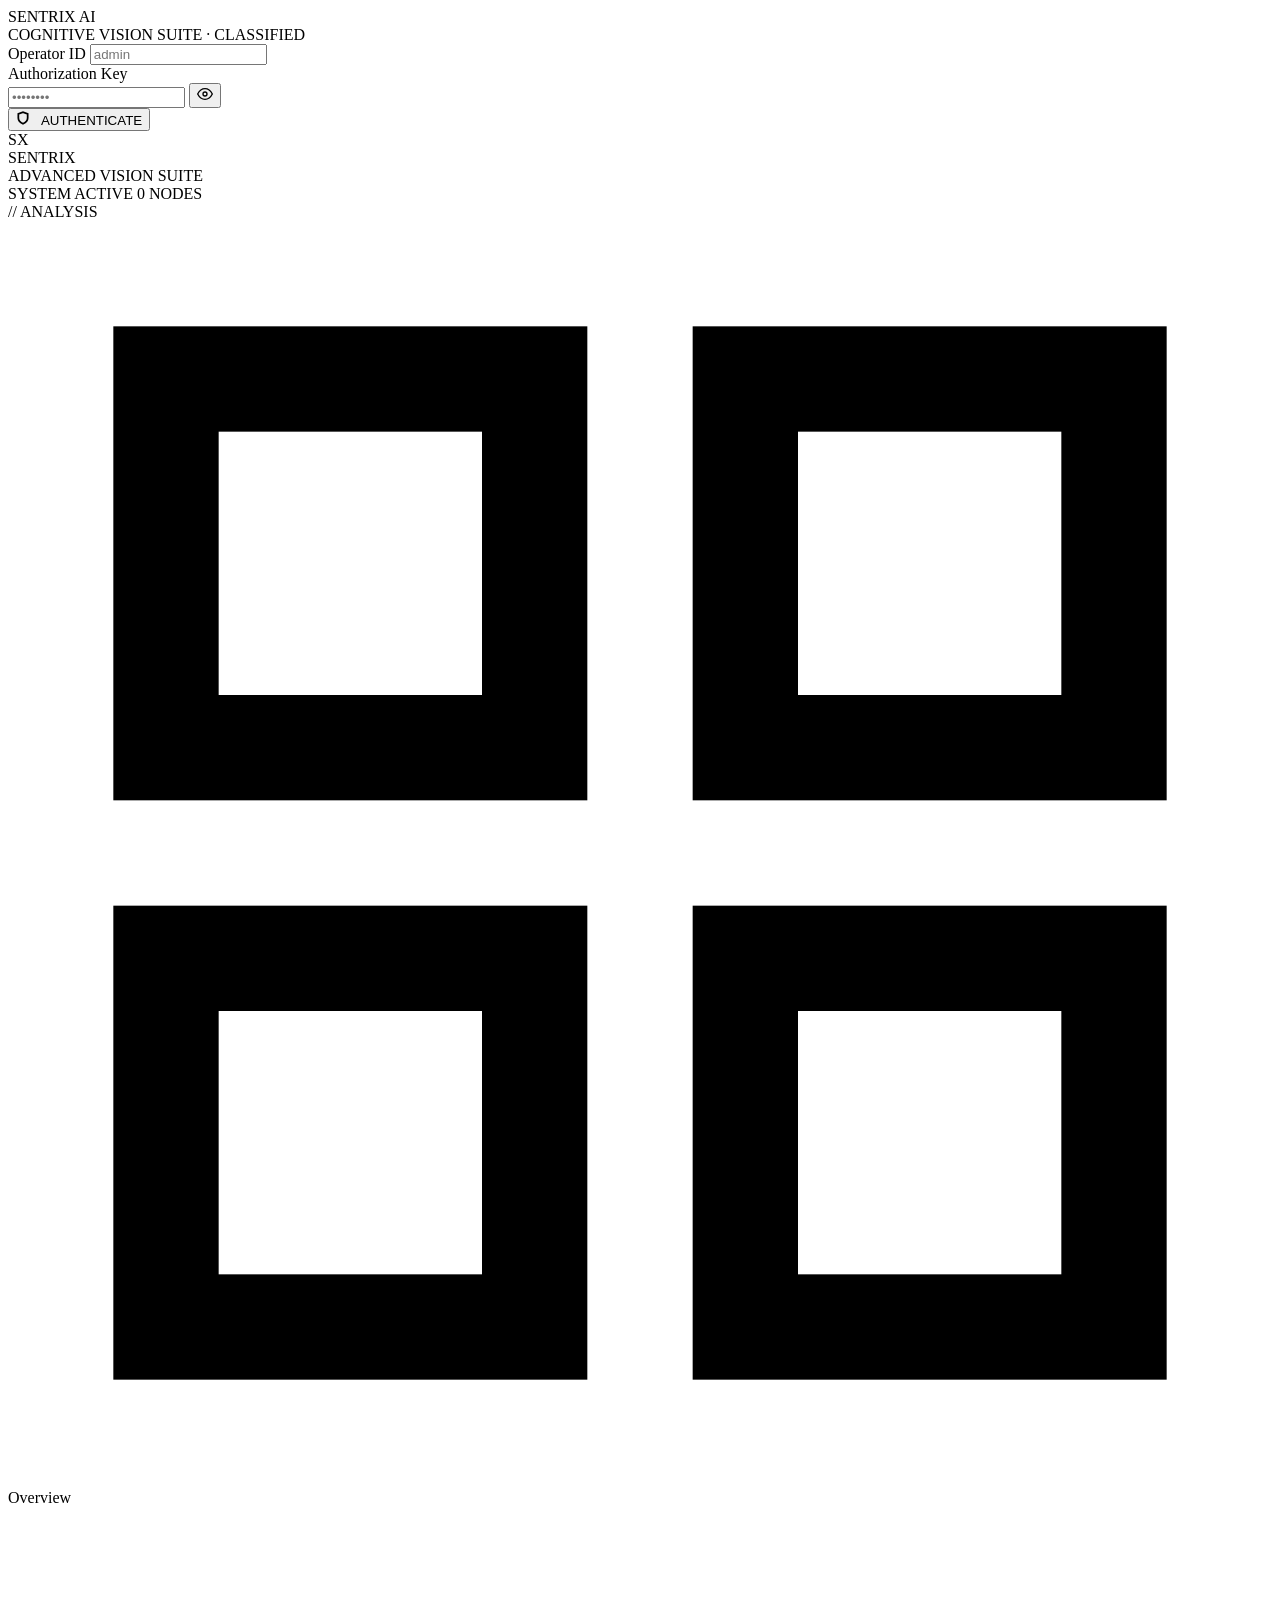
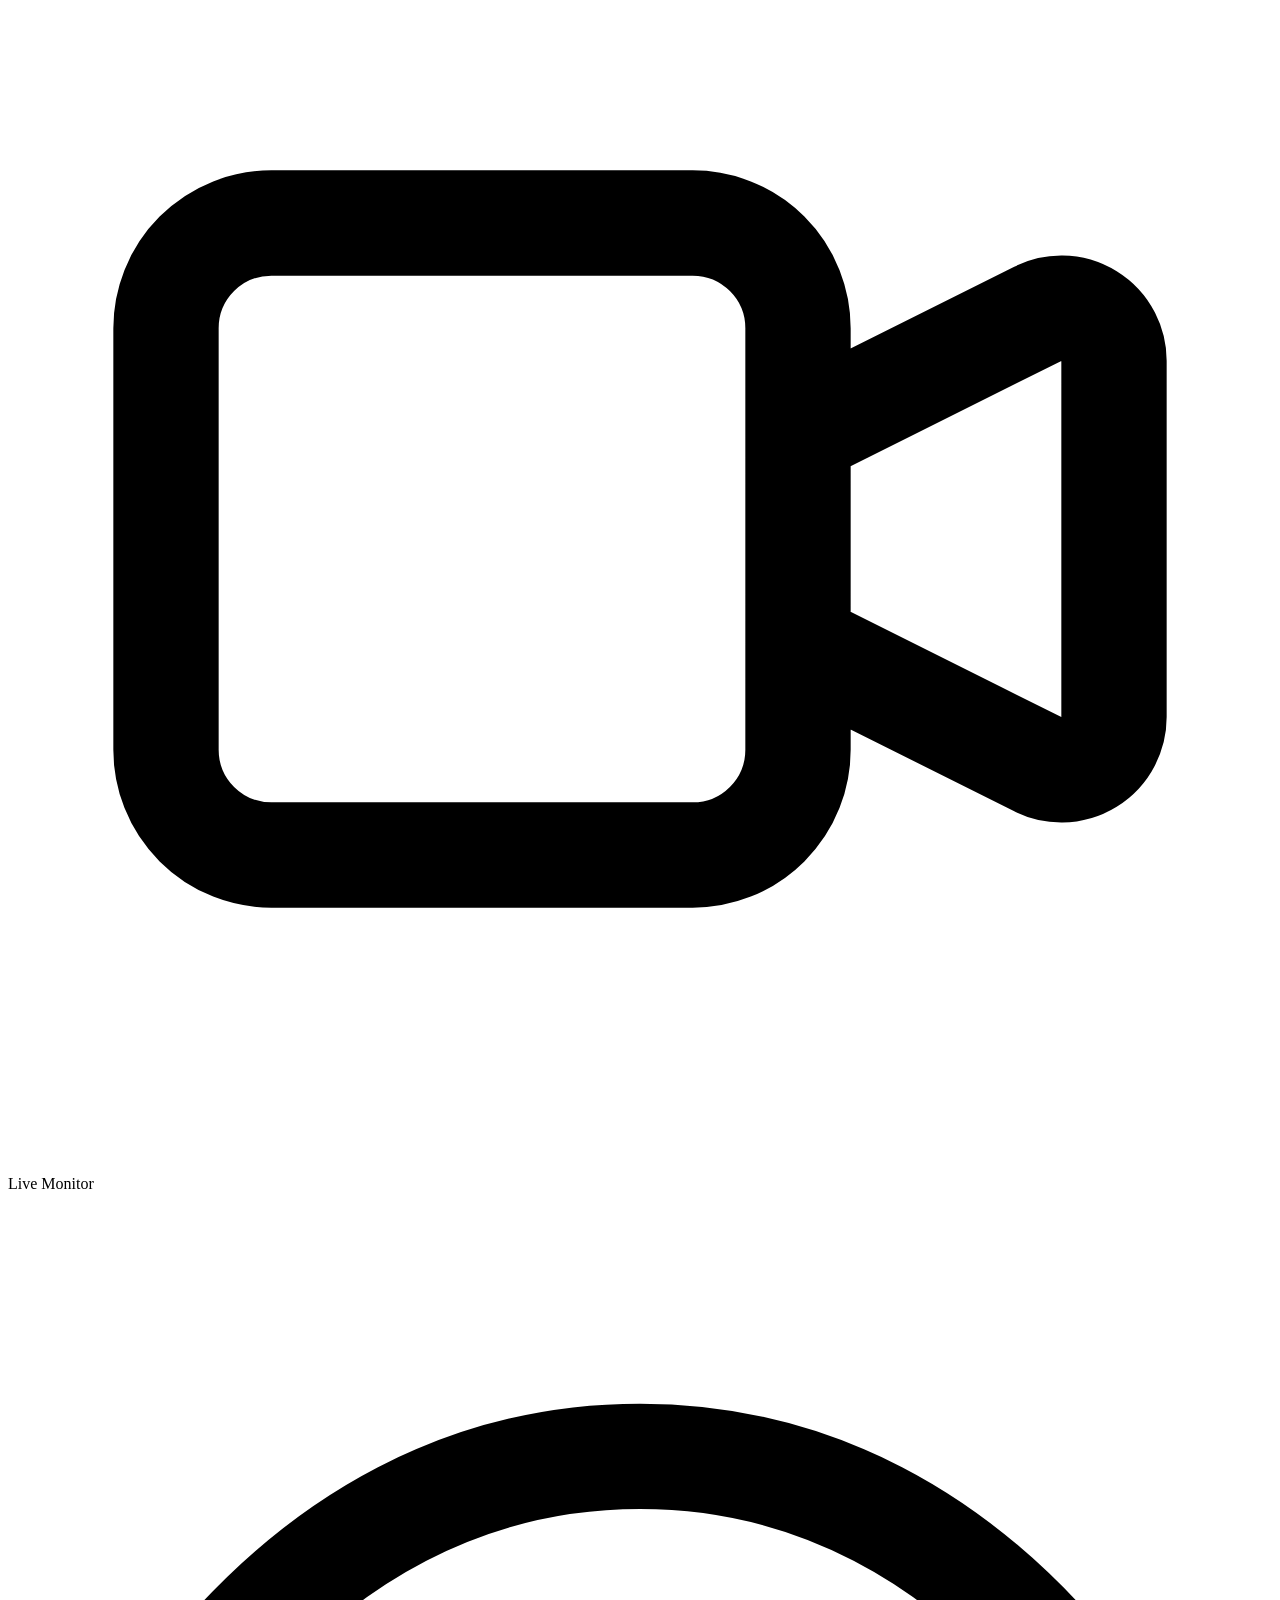
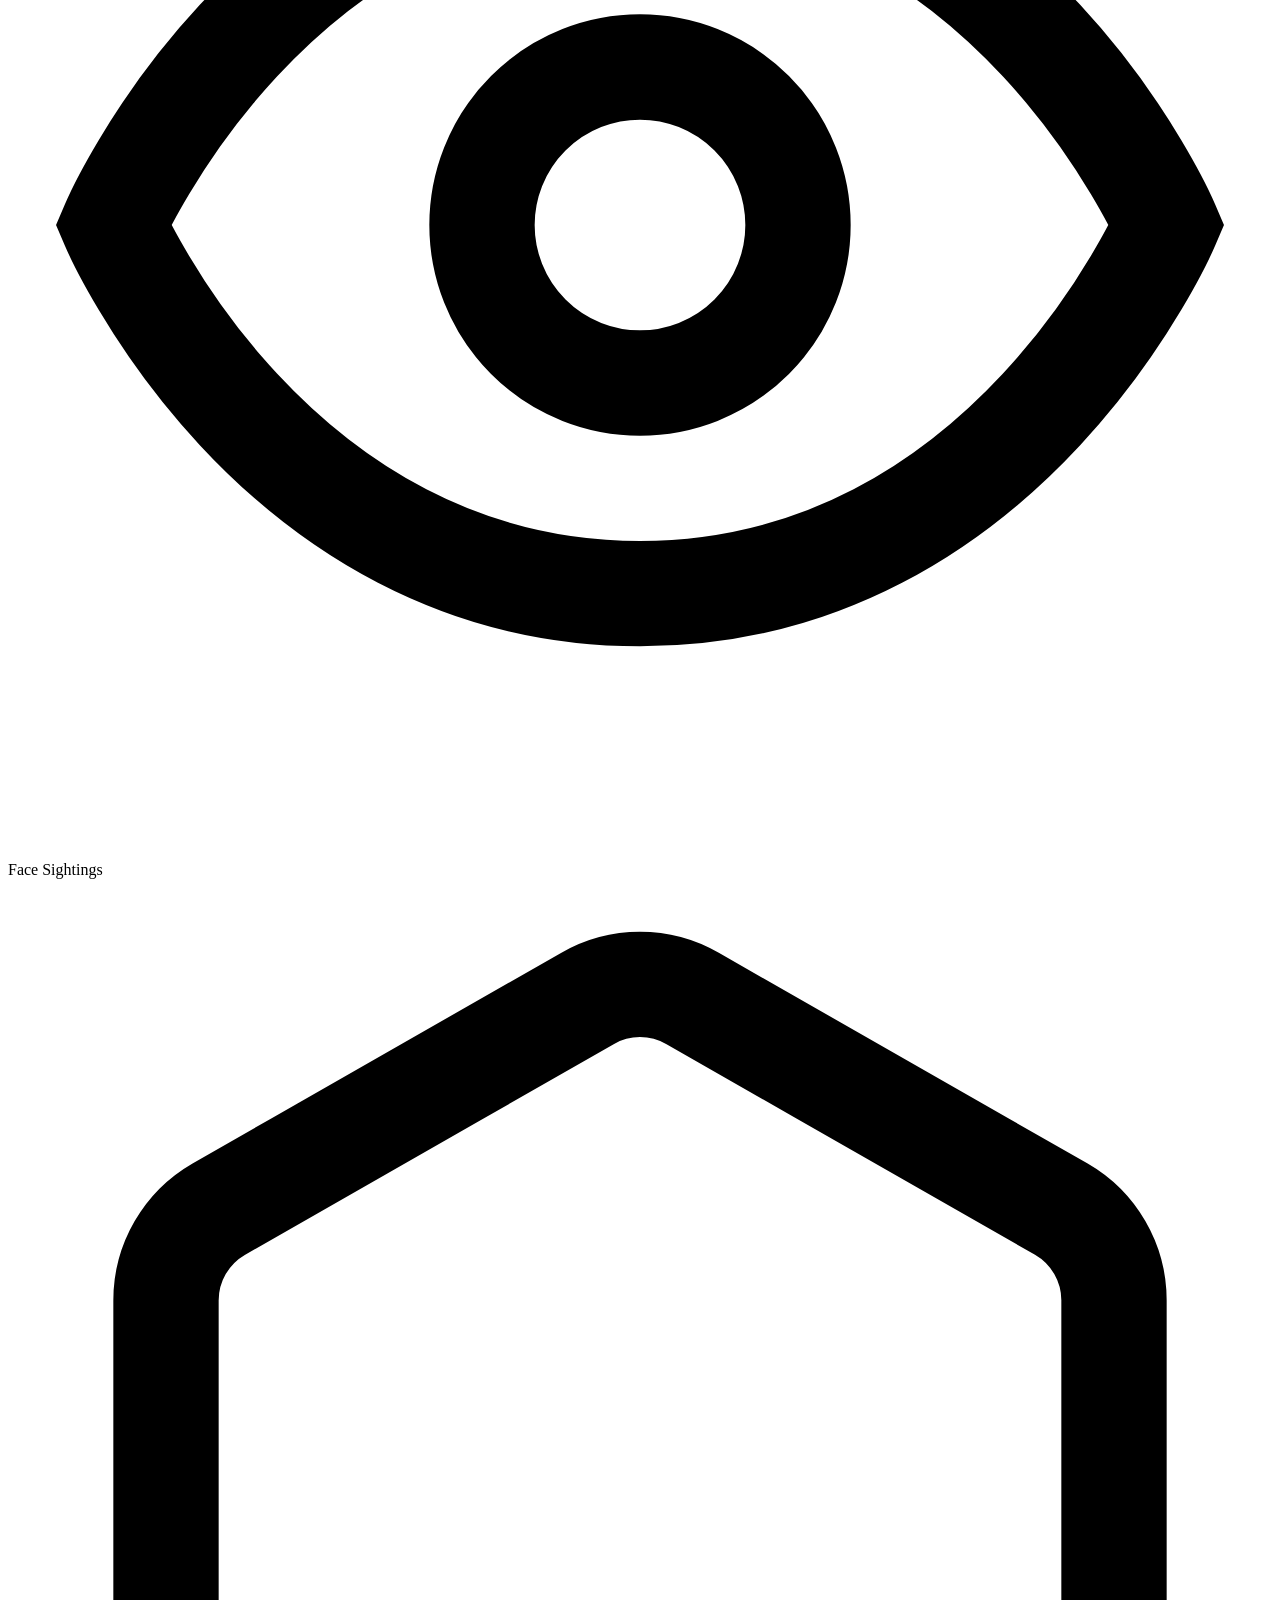
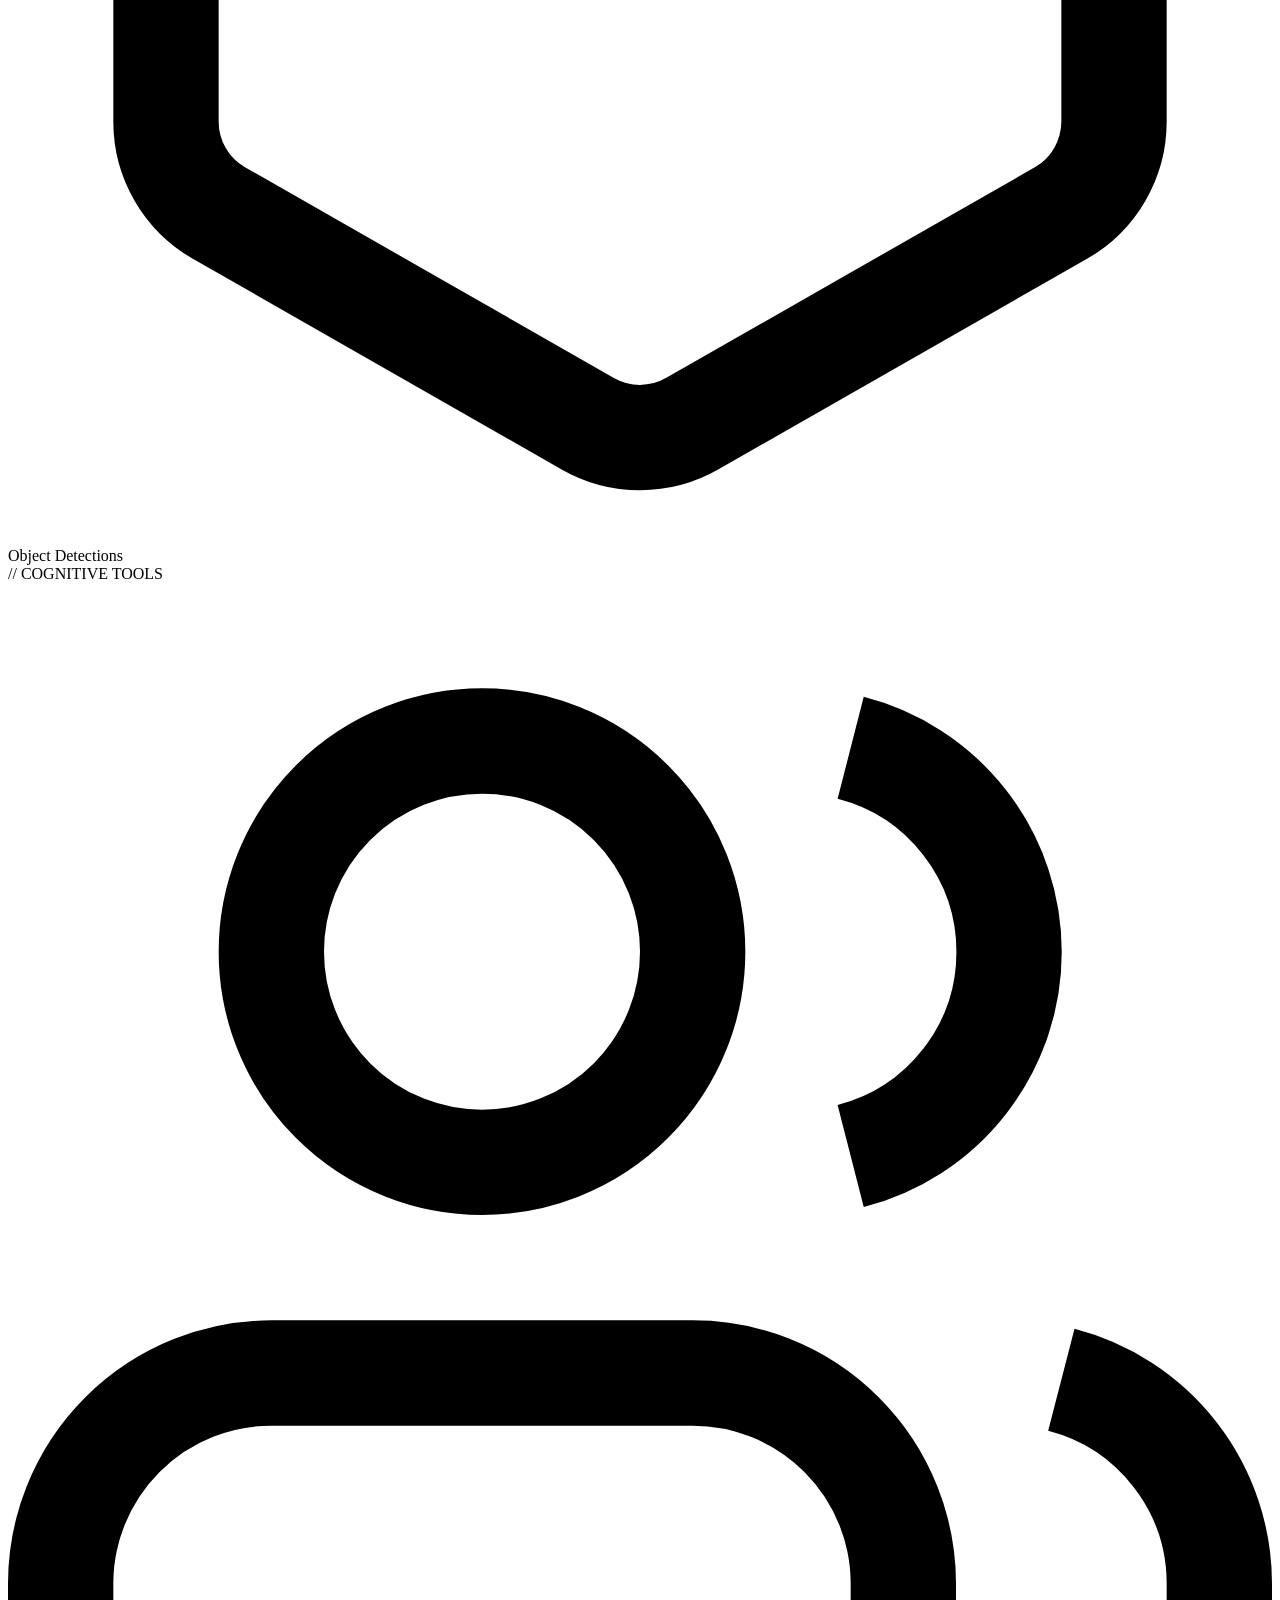
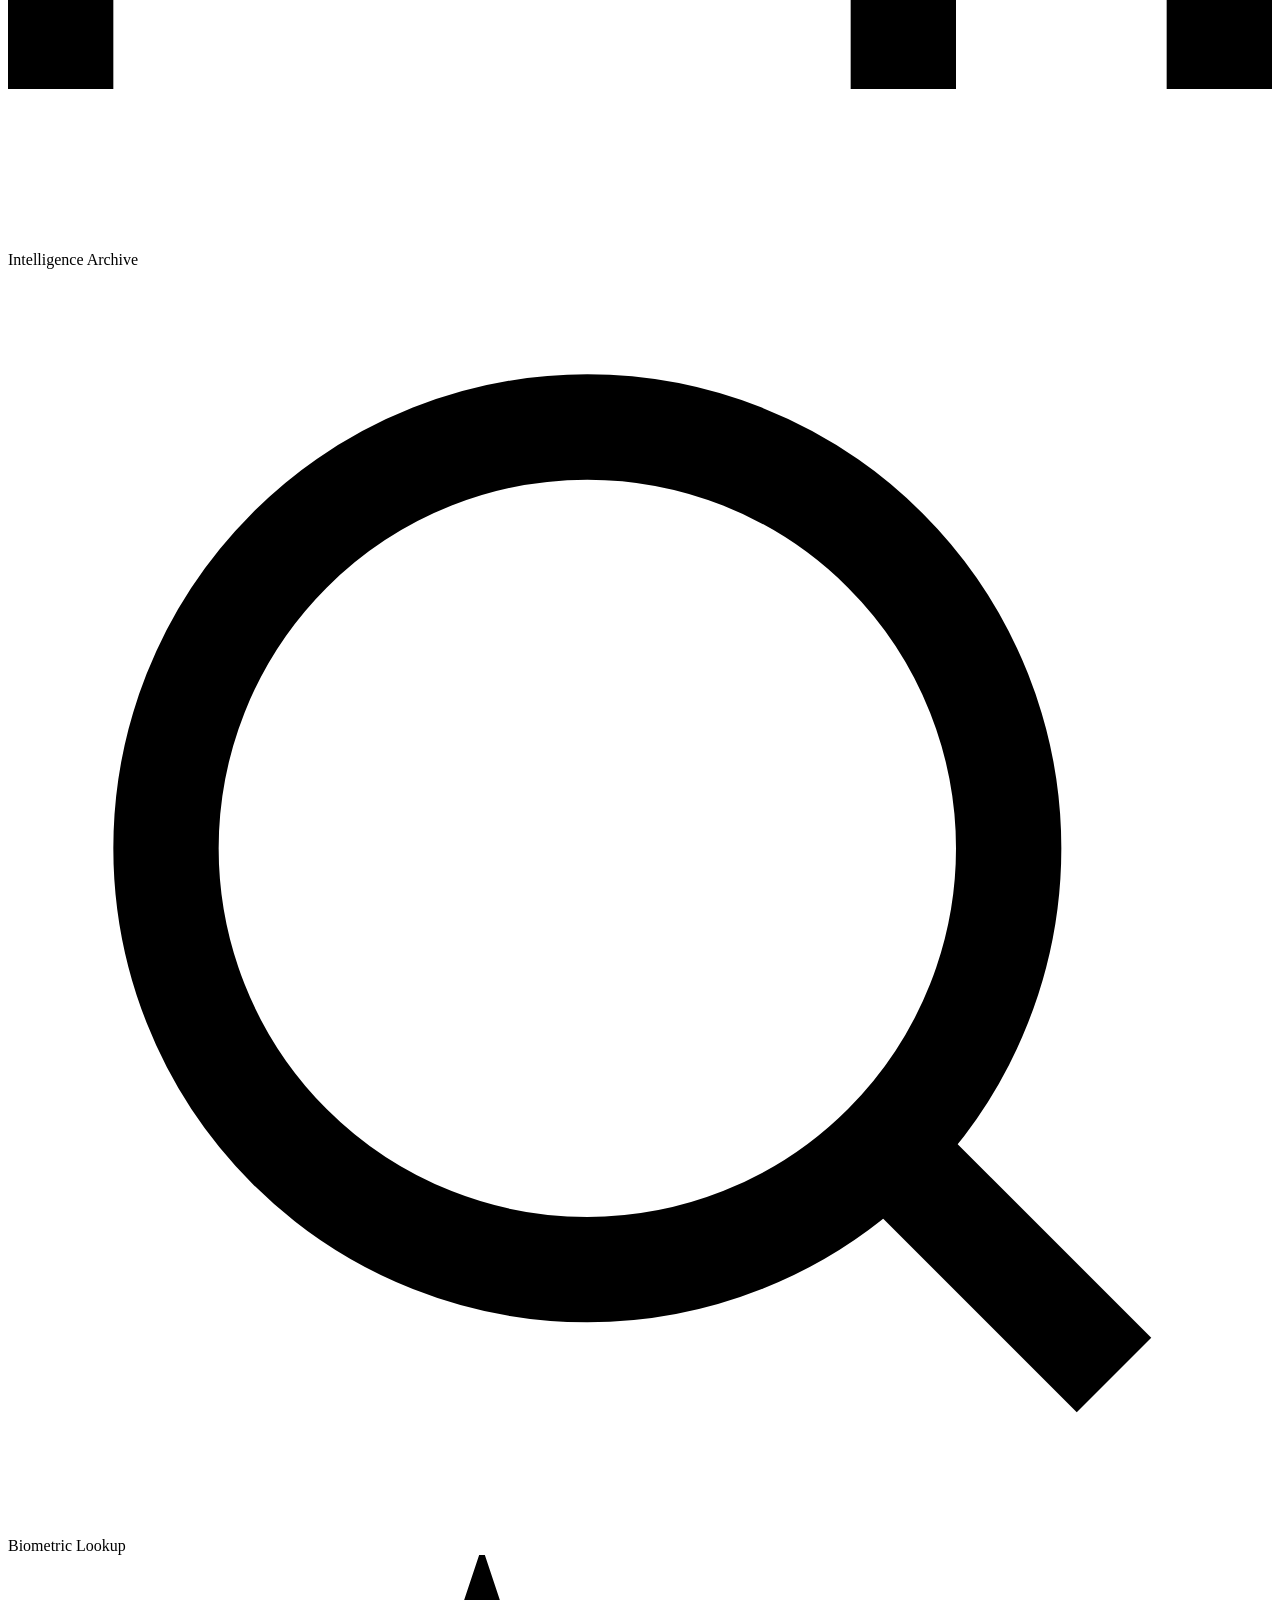
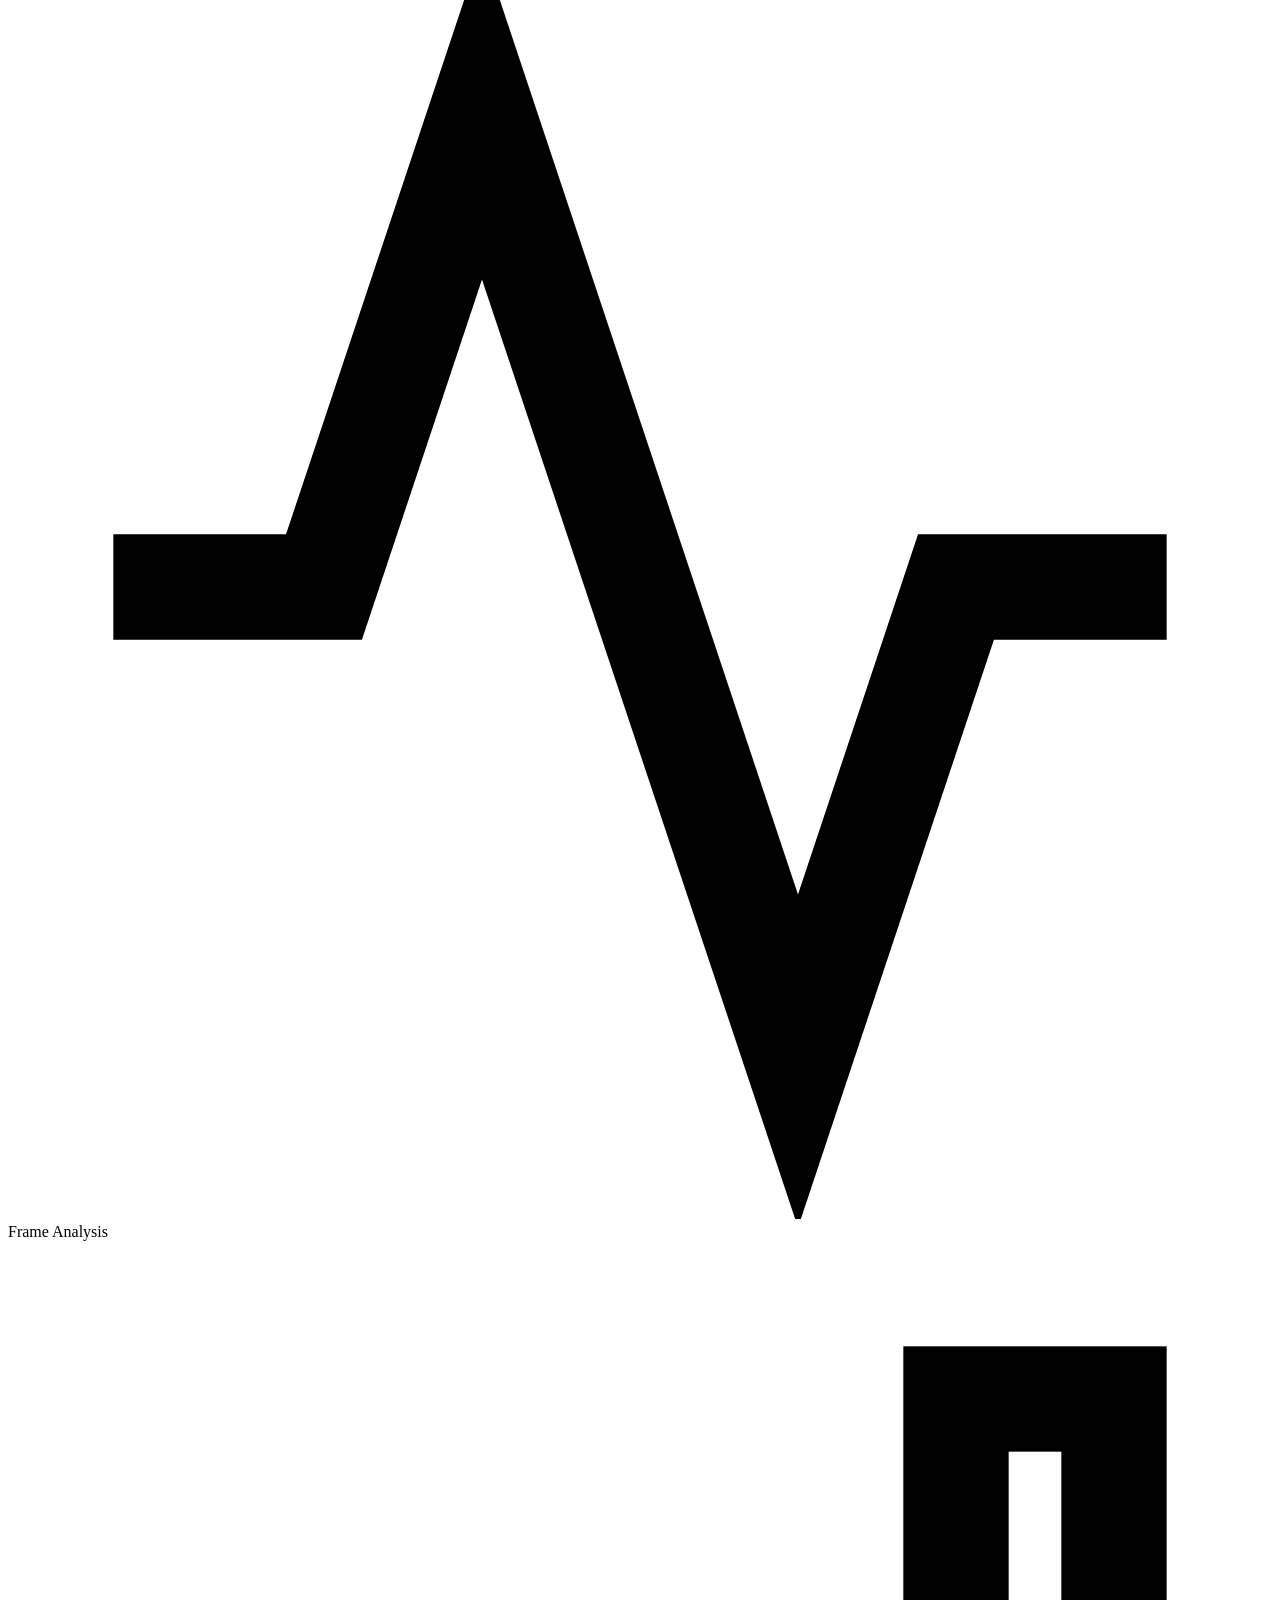
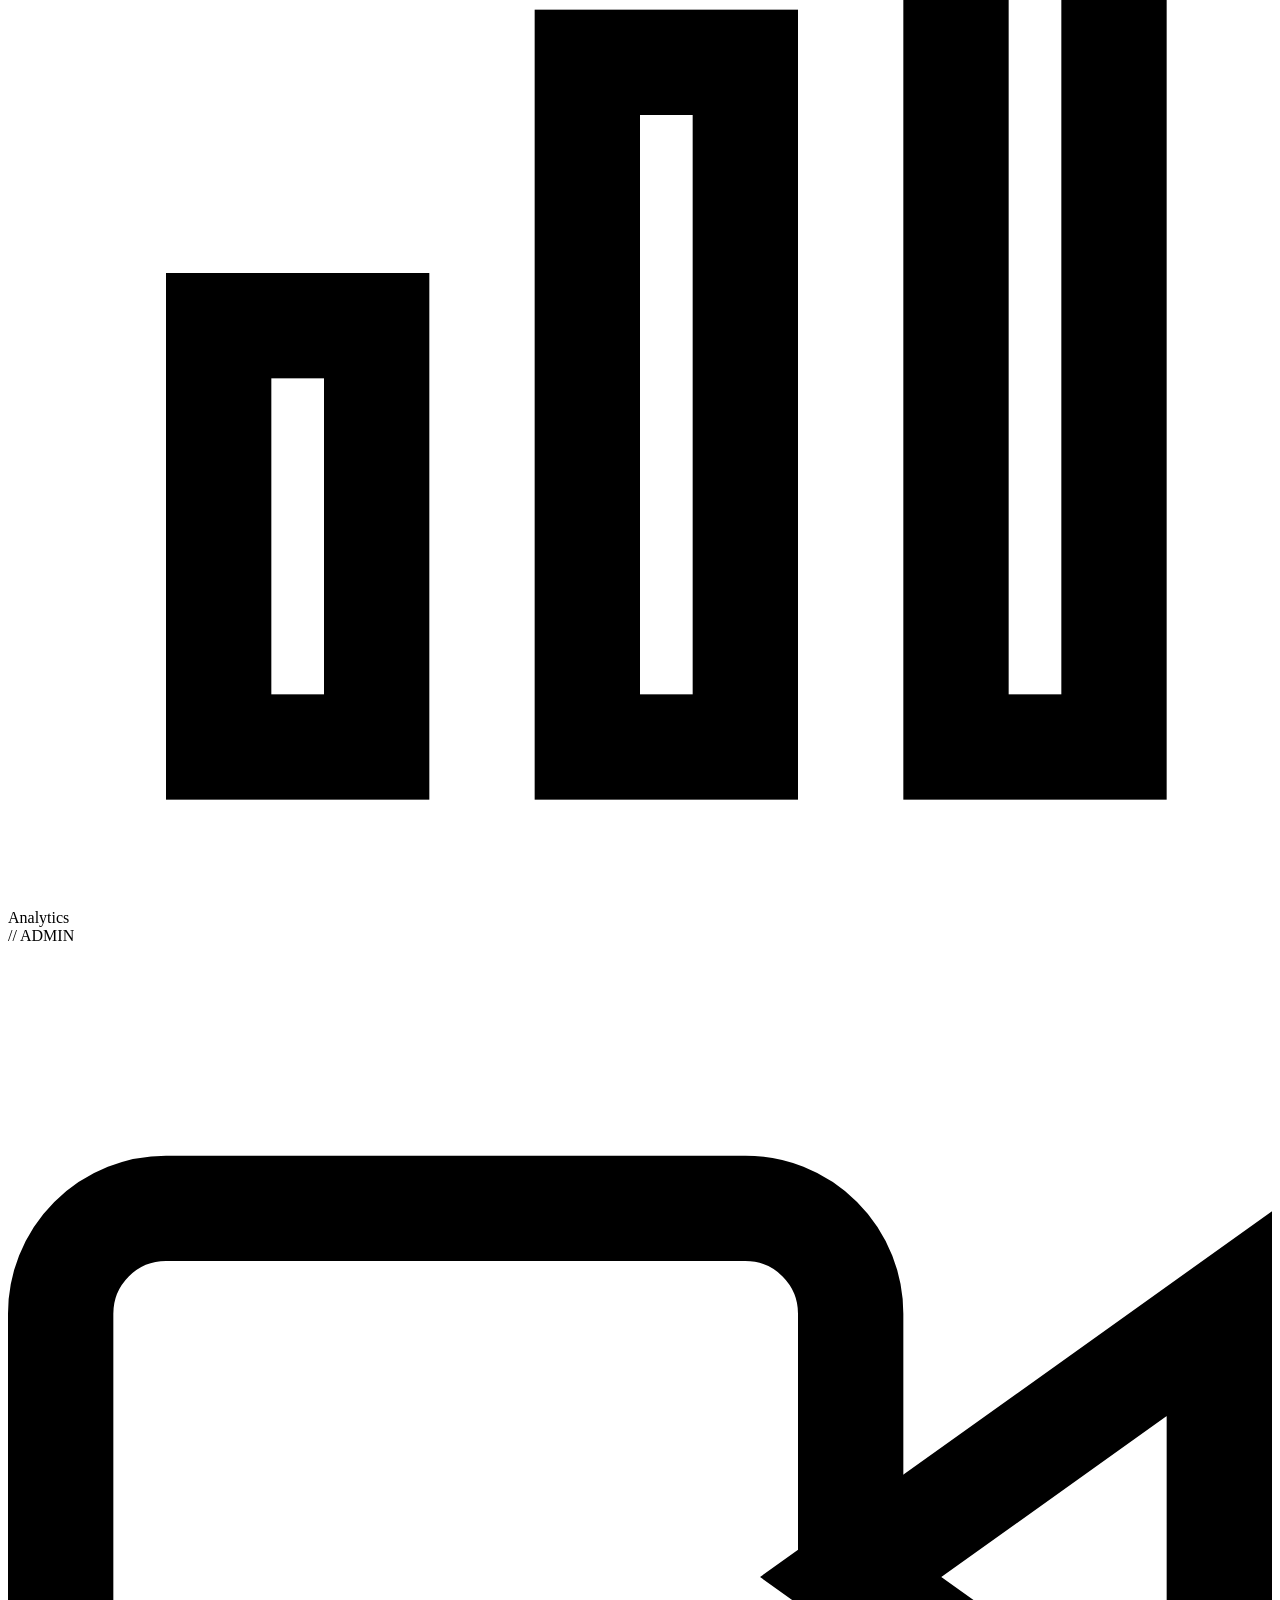
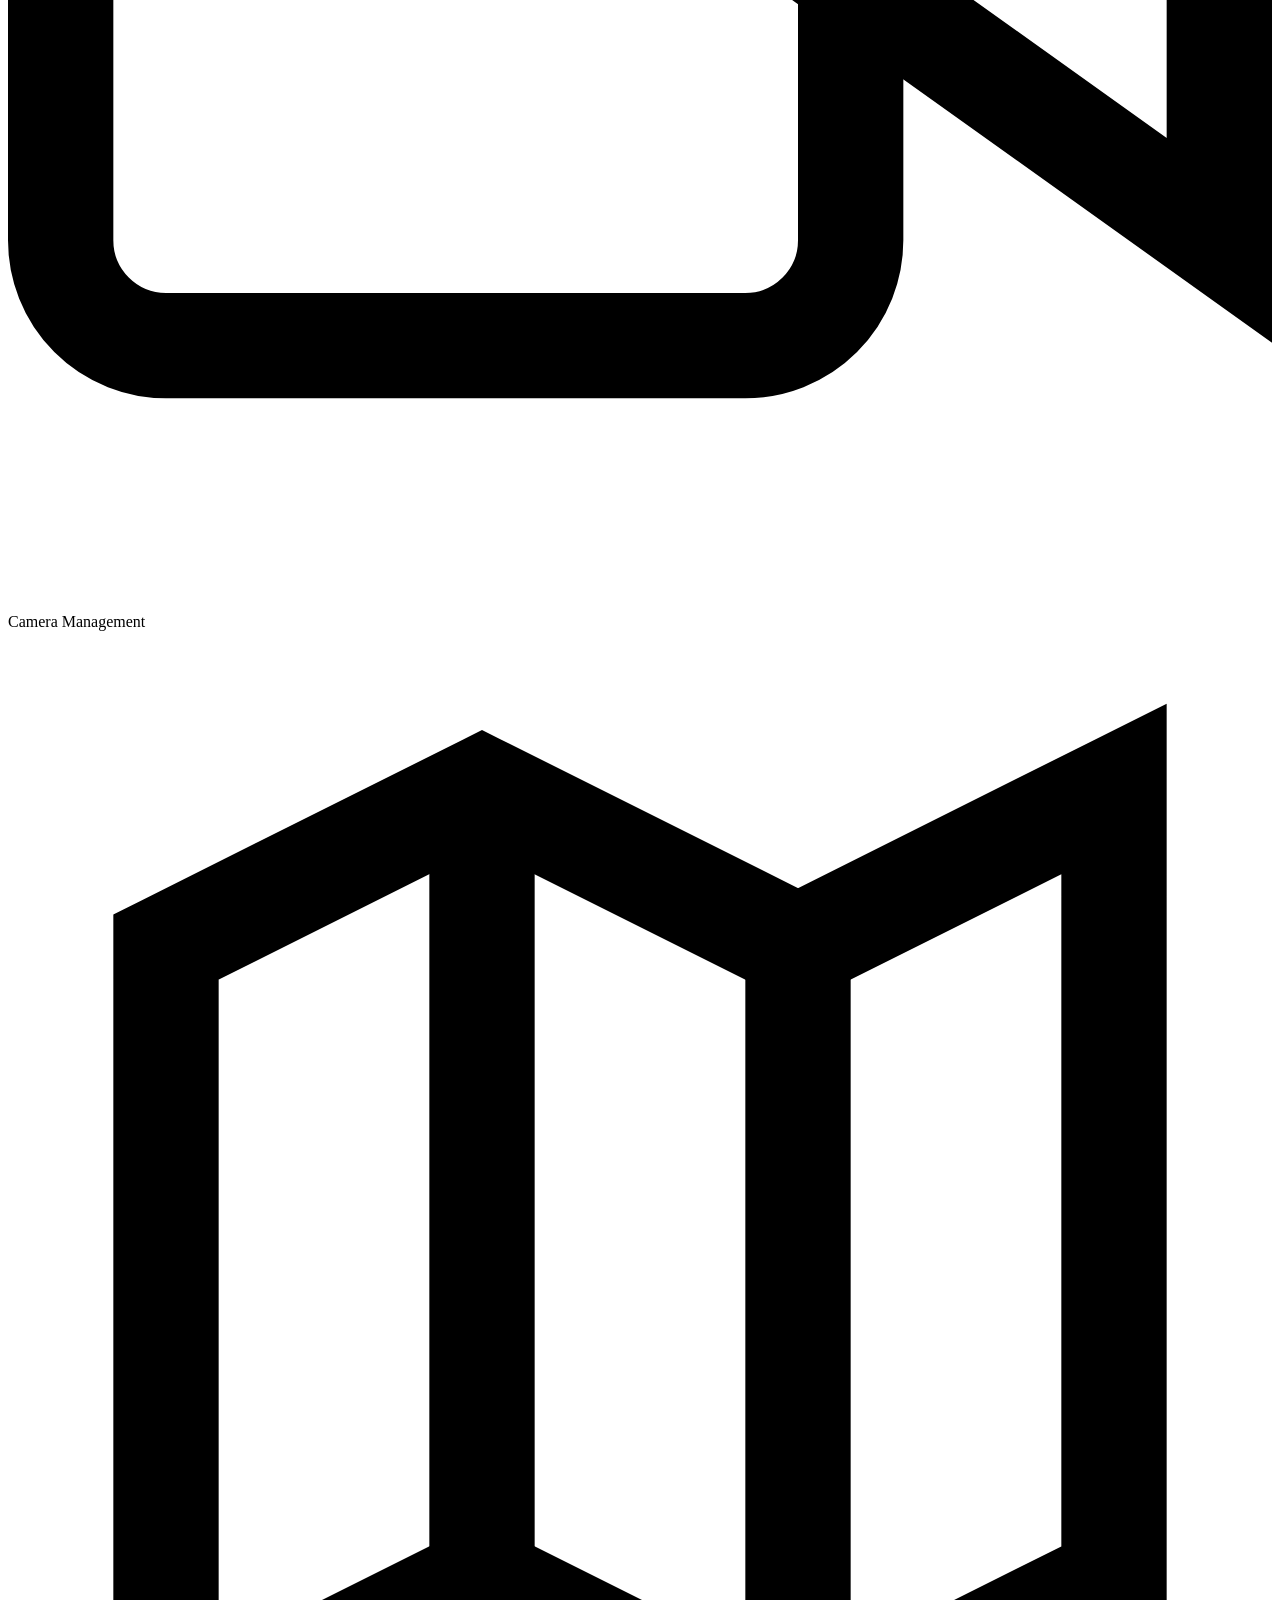
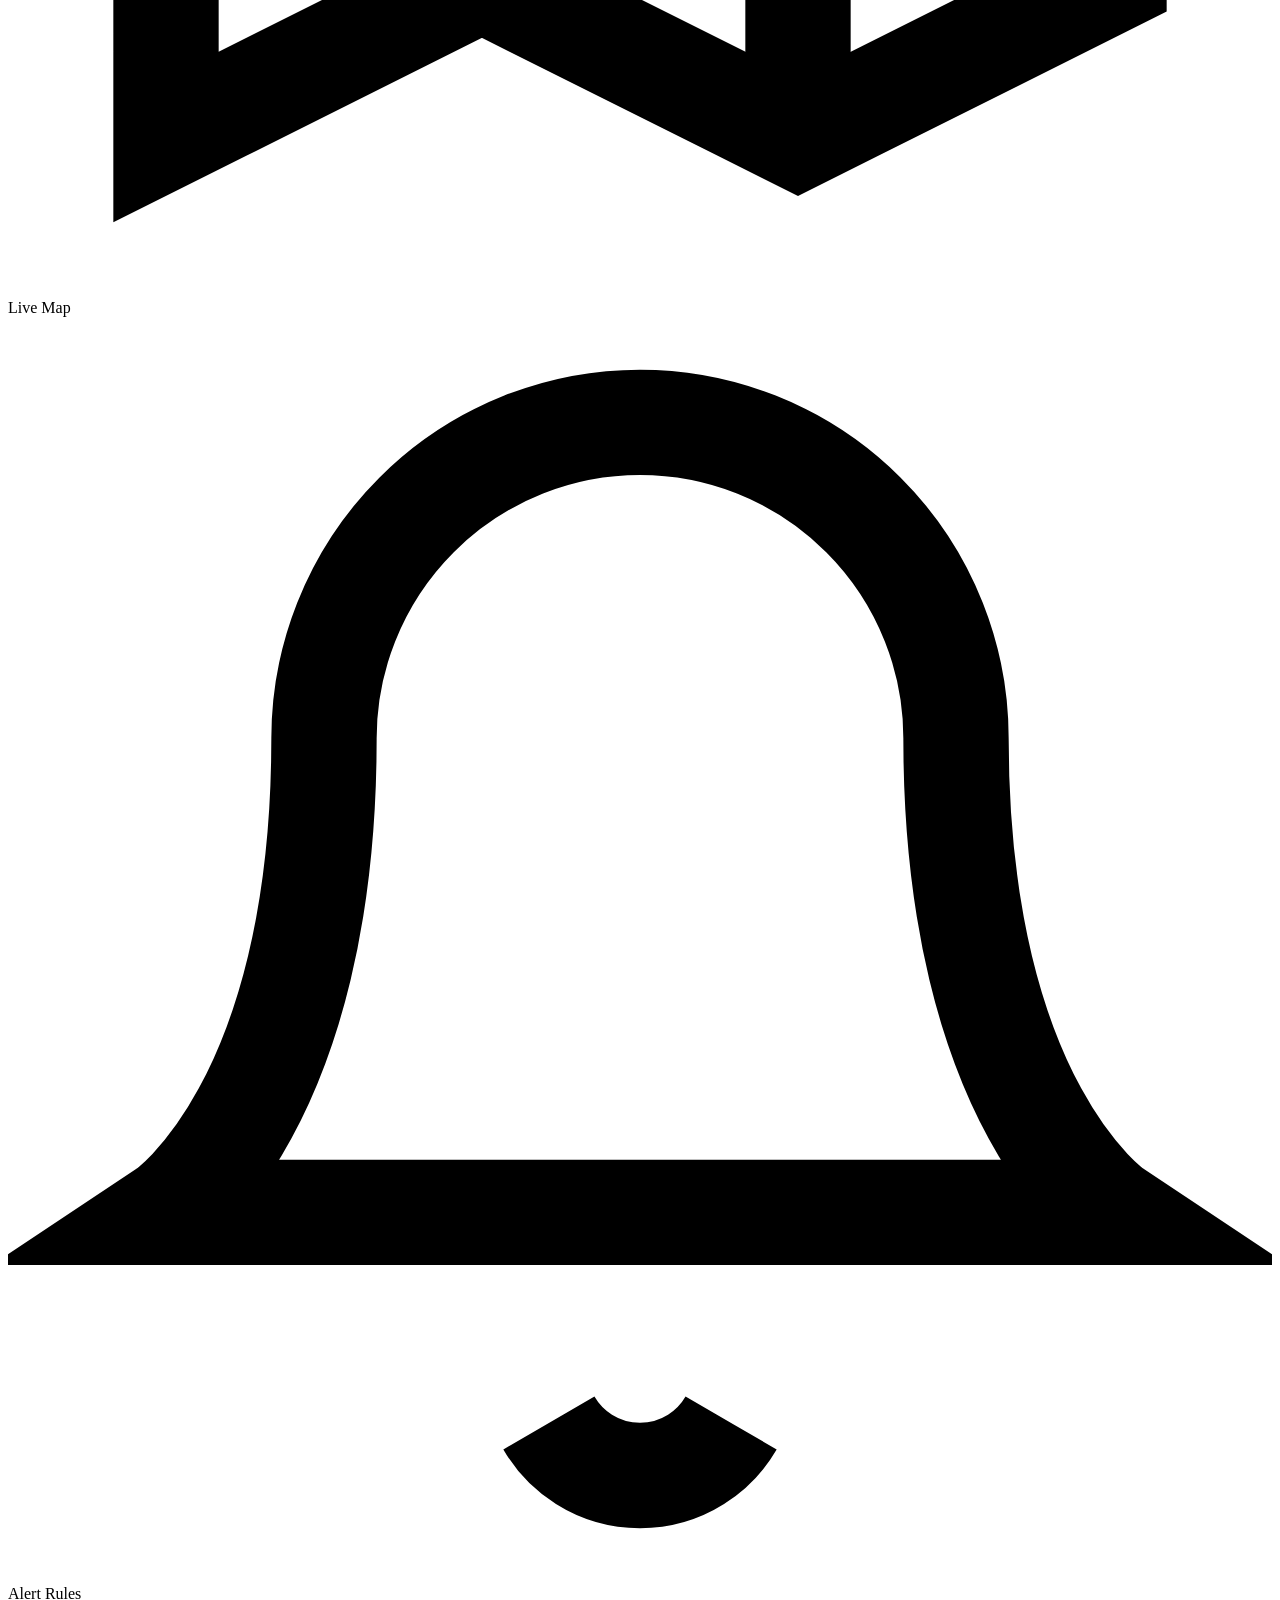
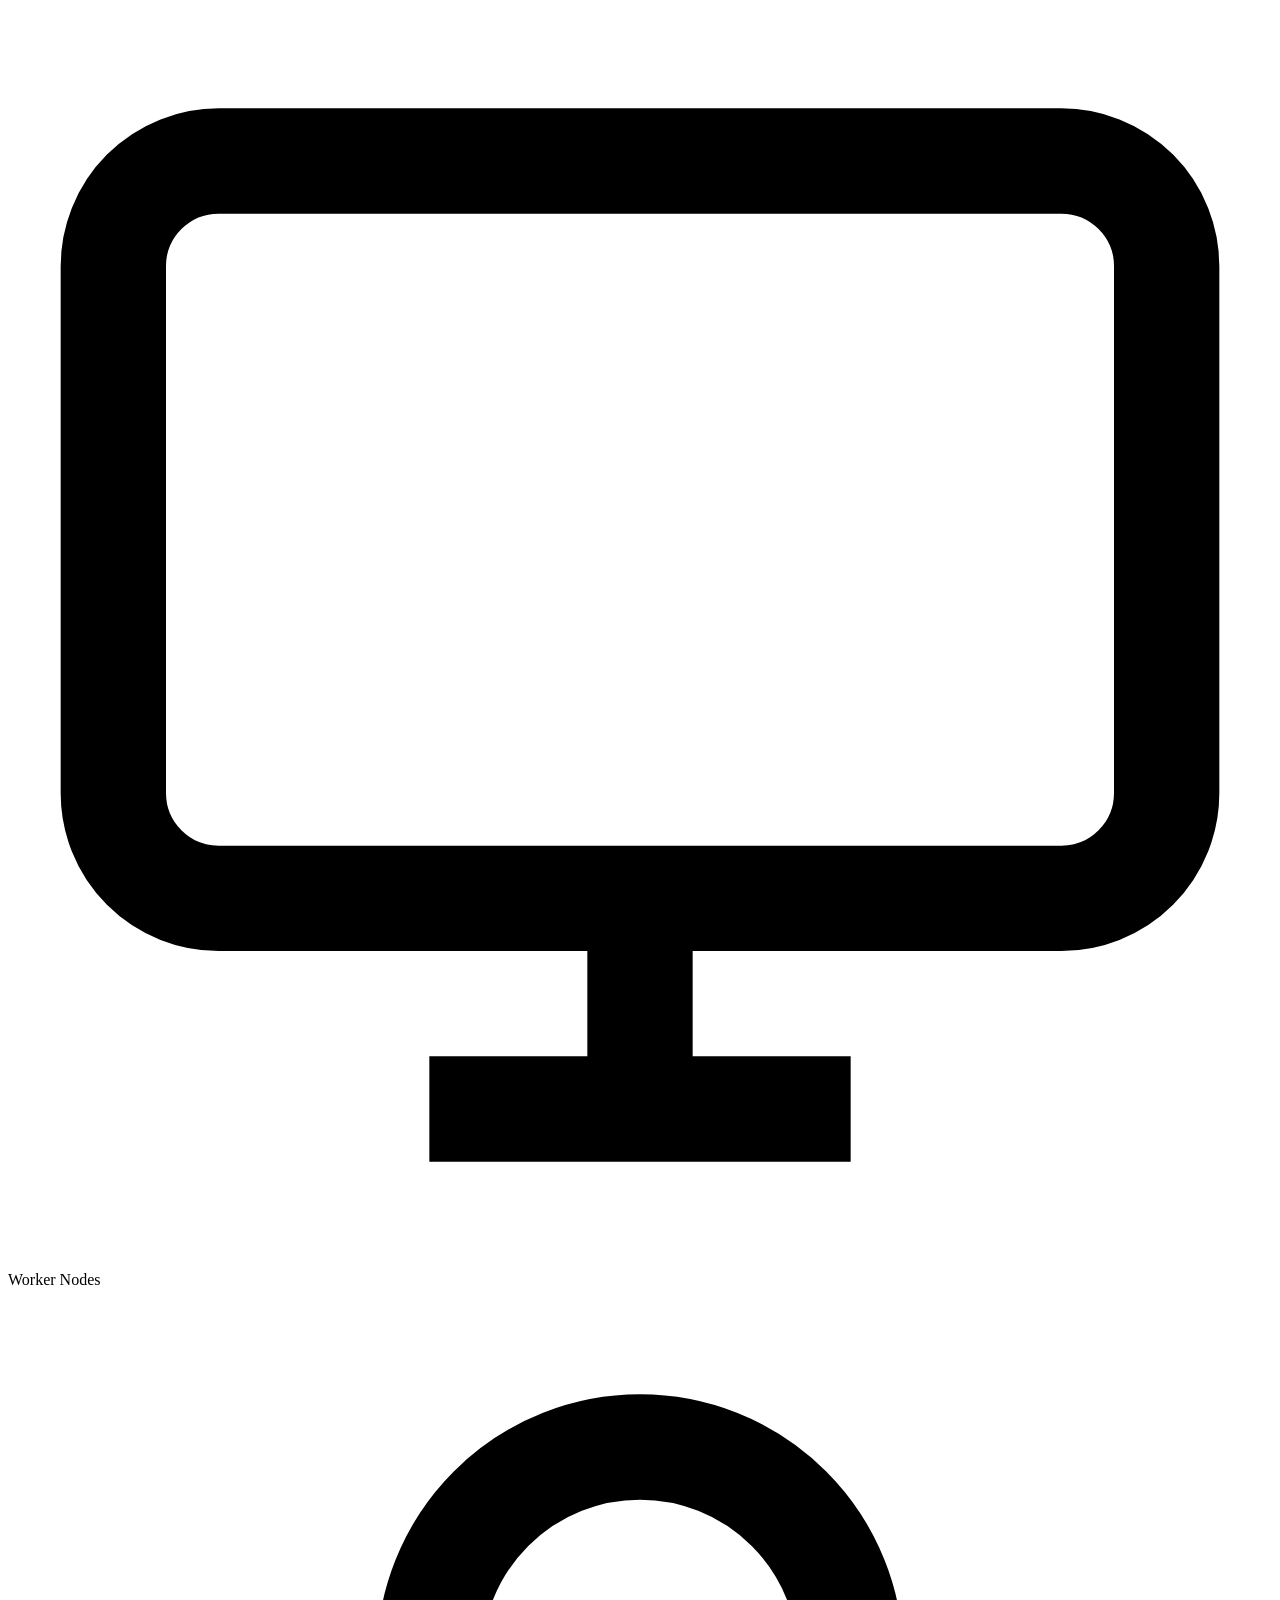
==== commit 0183f2fd: "FIX login page add show password feature" ====
--- a/backend/app/static/index.html
+++ b/backend/app/static/index.html
@@ -31,7 +31,15 @@
     </div>
     <div class="field">
       <label>Authorization Key</label>
-      <input type="password" id="li-pass" placeholder="••••••••">
+      <div class="password-wrapper">
+        <input type="password" id="li-pass" placeholder="••••••••">
+        <button type="button" class="password-toggle" onclick="togglePasswordVisibility('li-pass', 'eye-icon-login')" tabindex="-1">
+          <svg id="eye-icon-login" width="16" height="16" viewBox="0 0 24 24" fill="none" stroke="currentColor" stroke-width="2" stroke-linecap="round" stroke-linejoin="round">
+            <path d="M1 12s4-8 11-8 11 8 11 8-4 8-11 8-11-8-11-8z"></path>
+            <circle cx="12" cy="12" r="3"></circle>
+          </svg>
+        </button>
+      </div>
     </div>
     <button id="login-btn" onclick="doLogin()">
       <svg width="14" height="14" viewBox="0 0 24 24" fill="none" stroke="currentColor" stroke-width="3" style="margin-right:0.5rem">
@@ -1169,7 +1177,18 @@
       <div class="form-group"><label class="form-label">SMTP Port</label><input type="number" id="nc-port" placeholder="587" value="587"></div>
     </div>
     <div class="form-group"><label class="form-label">SMTP Username</label><input type="text" id="nc-user" placeholder="you@gmail.com"></div>
-    <div class="form-group"><label class="form-label">SMTP Password / App Password</label><input type="password" id="nc-pass" placeholder="••••••••"></div>
+    <div class="form-group">
+      <label class="form-label">SMTP Password / App Password</label>
+      <div class="password-wrapper">
+        <input type="password" id="nc-pass" placeholder="••••••••">
+        <button type="button" class="password-toggle" onclick="togglePasswordVisibility('nc-pass', 'eye-icon-smtp')" tabindex="-1">
+          <svg id="eye-icon-smtp" width="16" height="16" viewBox="0 0 24 24" fill="none" stroke="currentColor" stroke-width="2" stroke-linecap="round" stroke-linejoin="round">
+            <path d="M1 12s4-8 11-8 11 8 11 8-4 8-11 8-11-8-11-8z"></path>
+            <circle cx="12" cy="12" r="3"></circle>
+          </svg>
+        </button>
+      </div>
+    </div>
     <div class="form-group"><label class="form-label">From Address</label><input type="text" id="nc-from" placeholder="sentrix@yourdomain.com"></div>
     <div class="form-group"><label class="form-label">Recipients (comma-separated)</label><input type="text" id="nc-to" placeholder="admin@company.com"></div>
     <div style="display:flex;gap:0.75rem;margin-top:0.5rem">
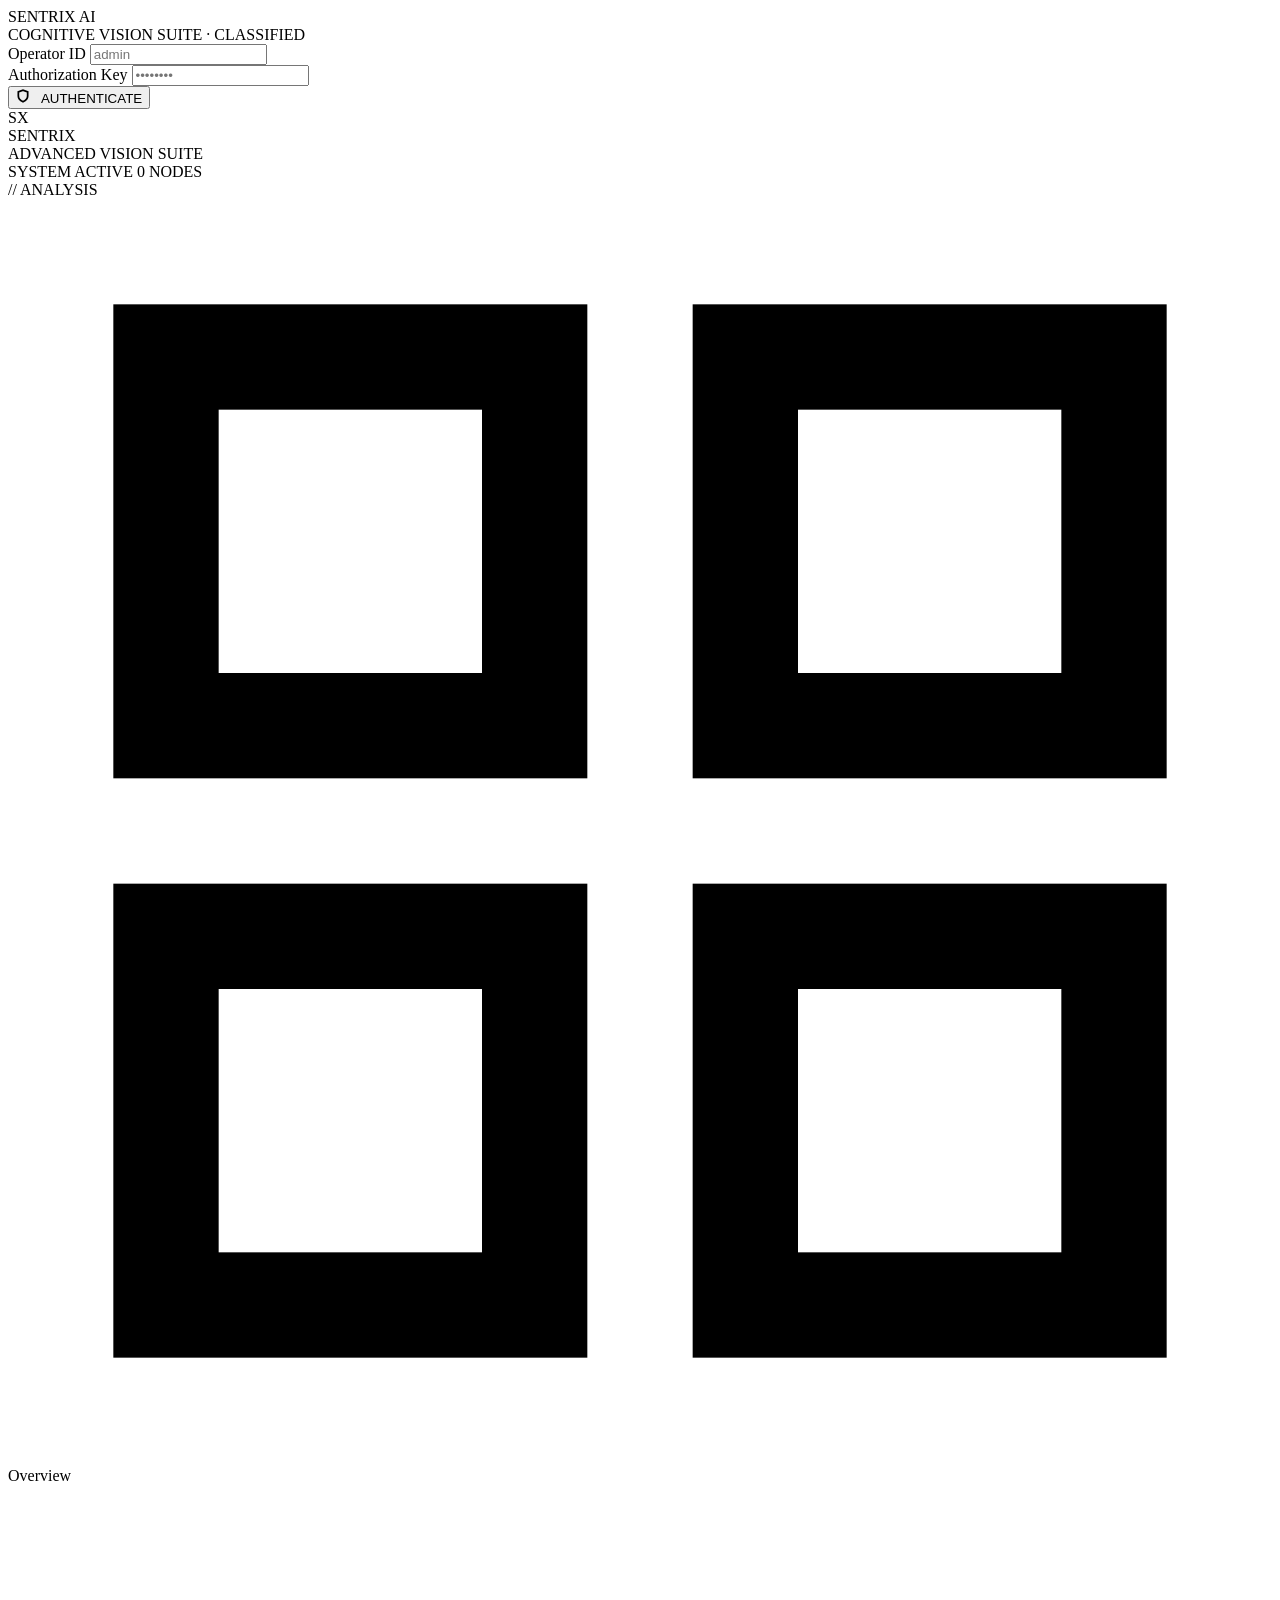
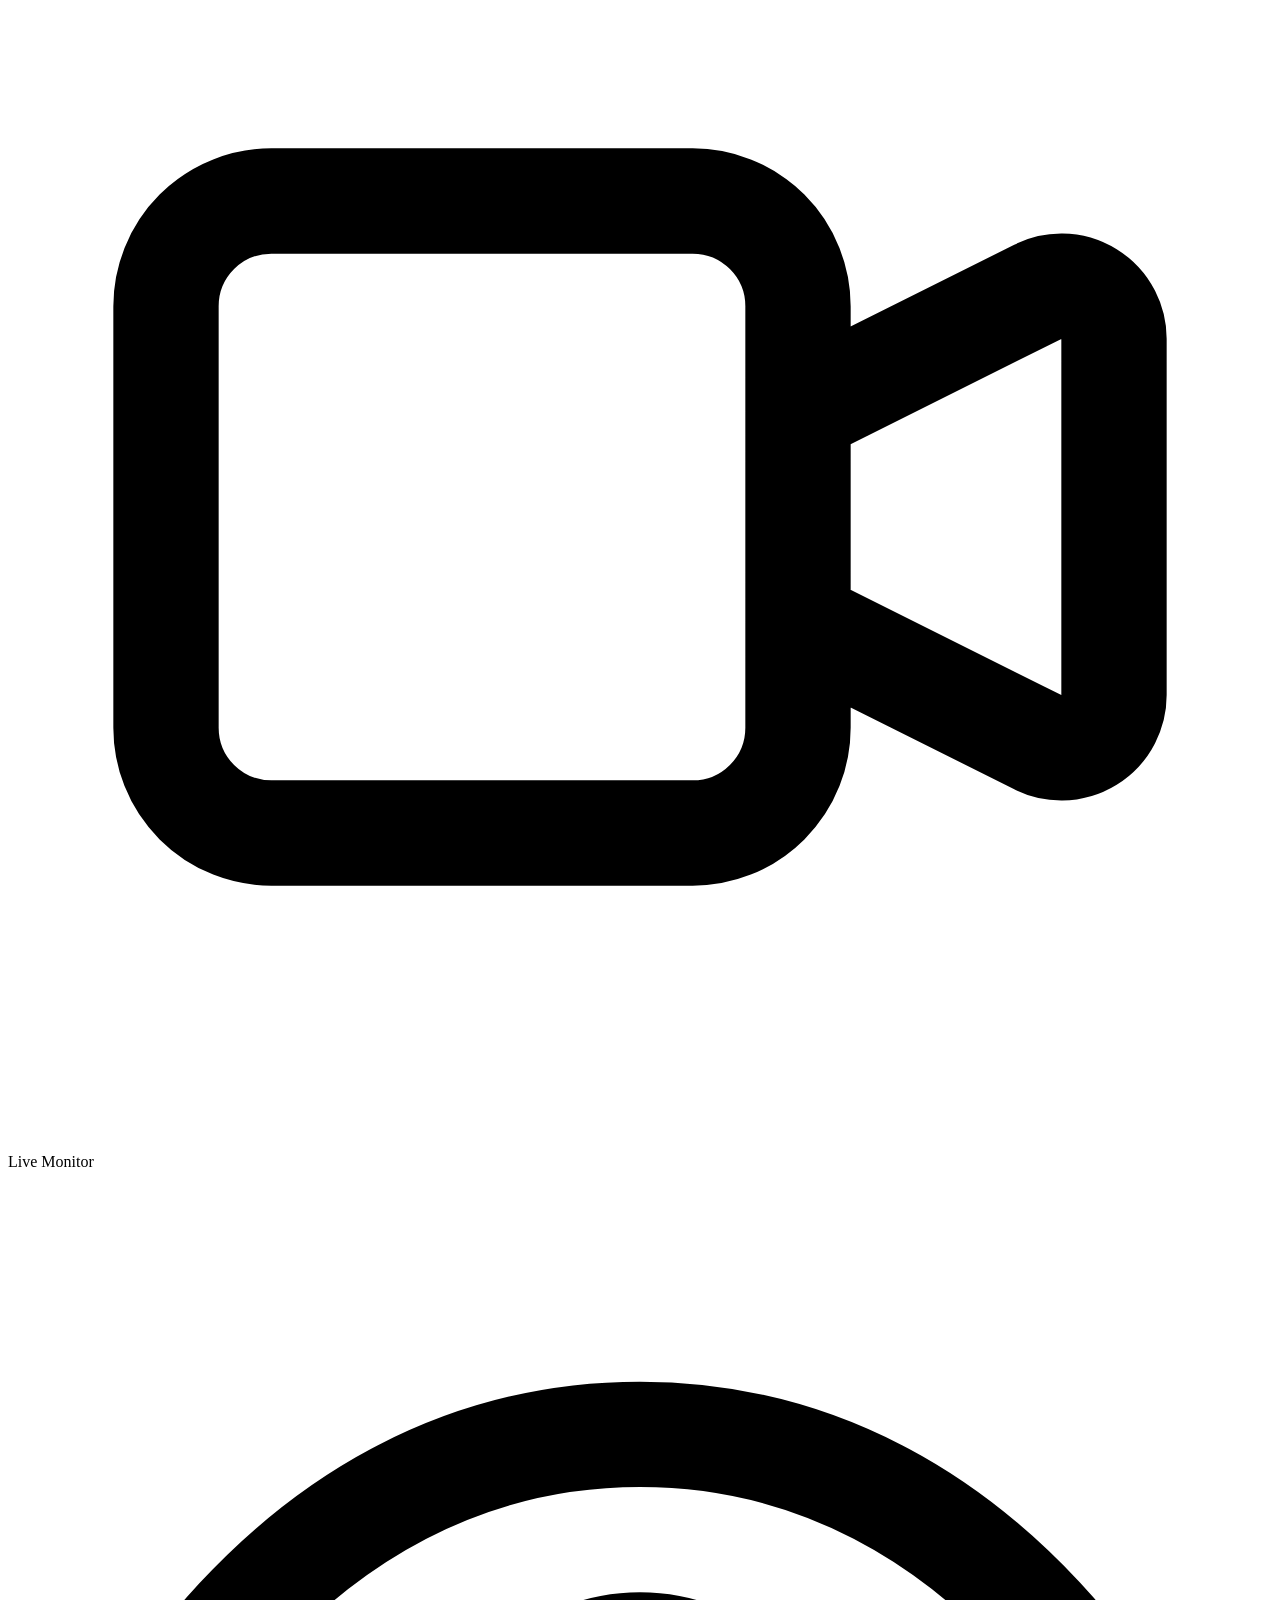
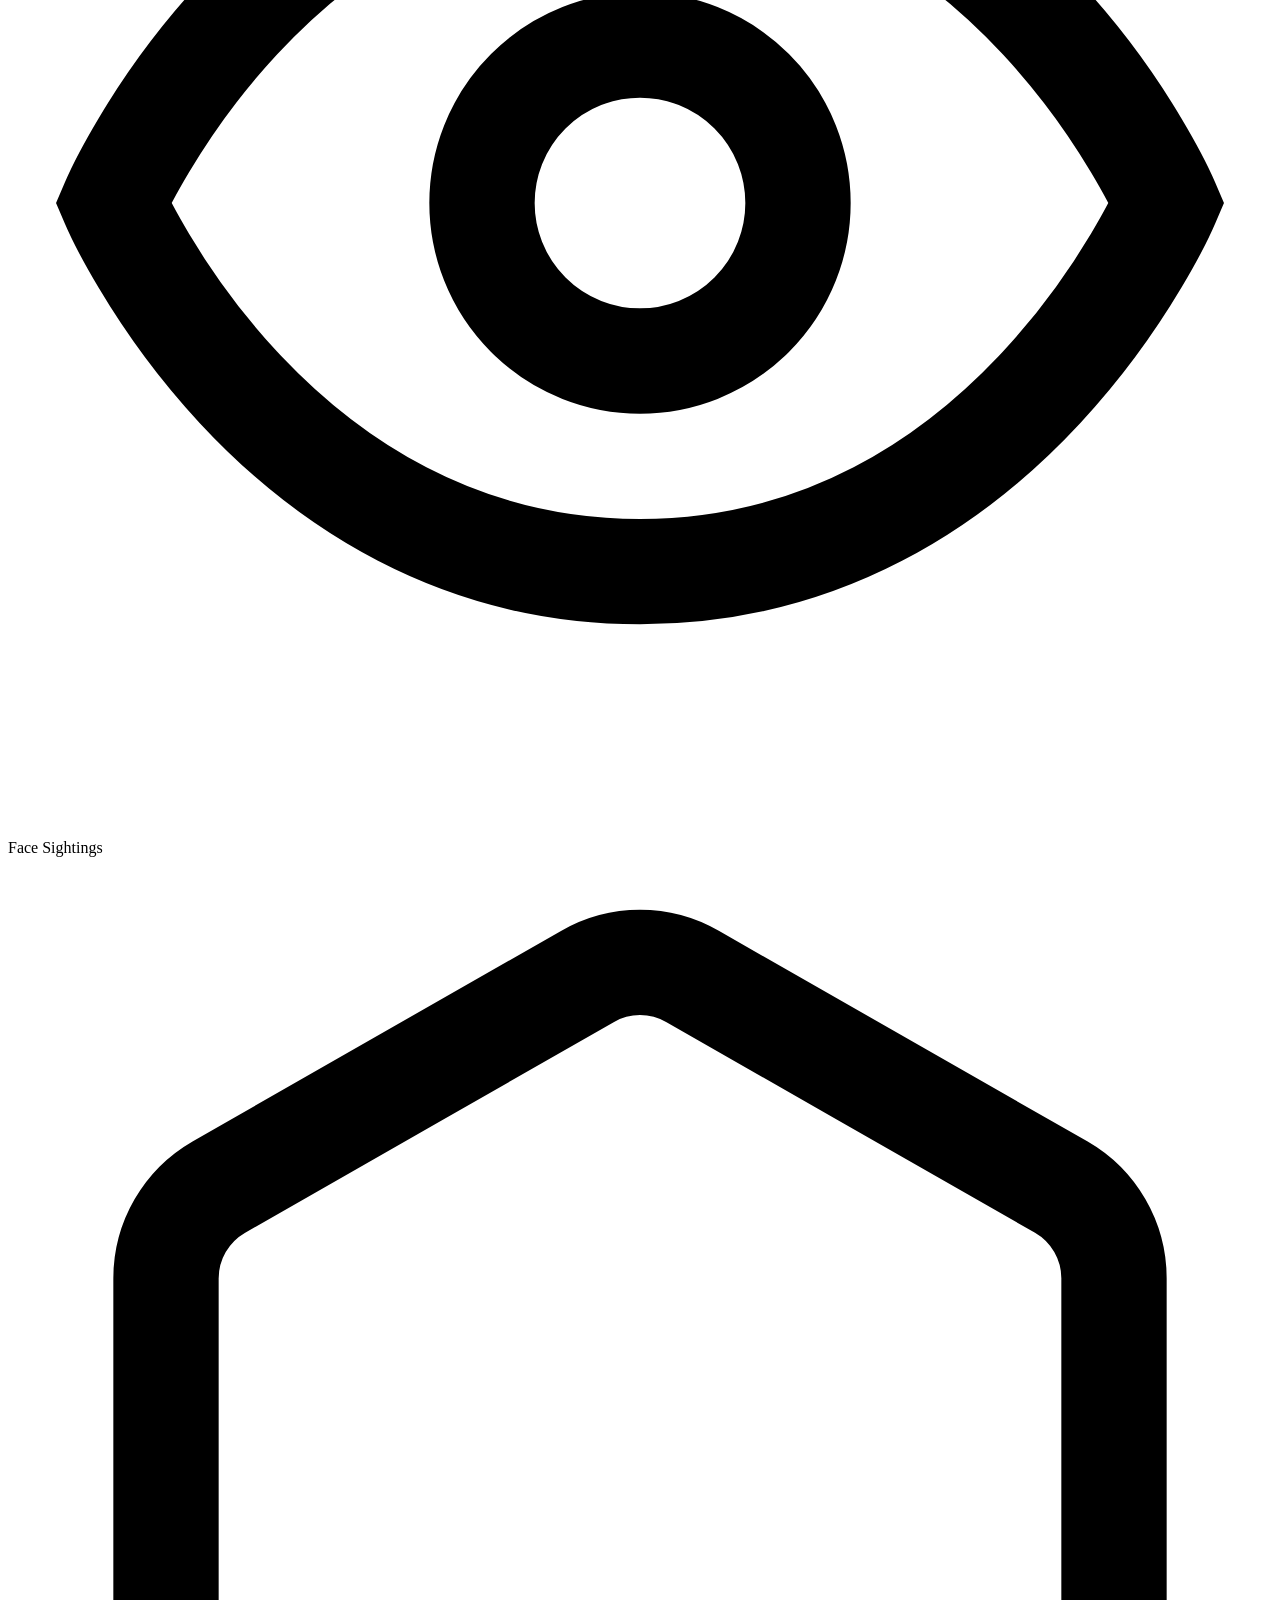
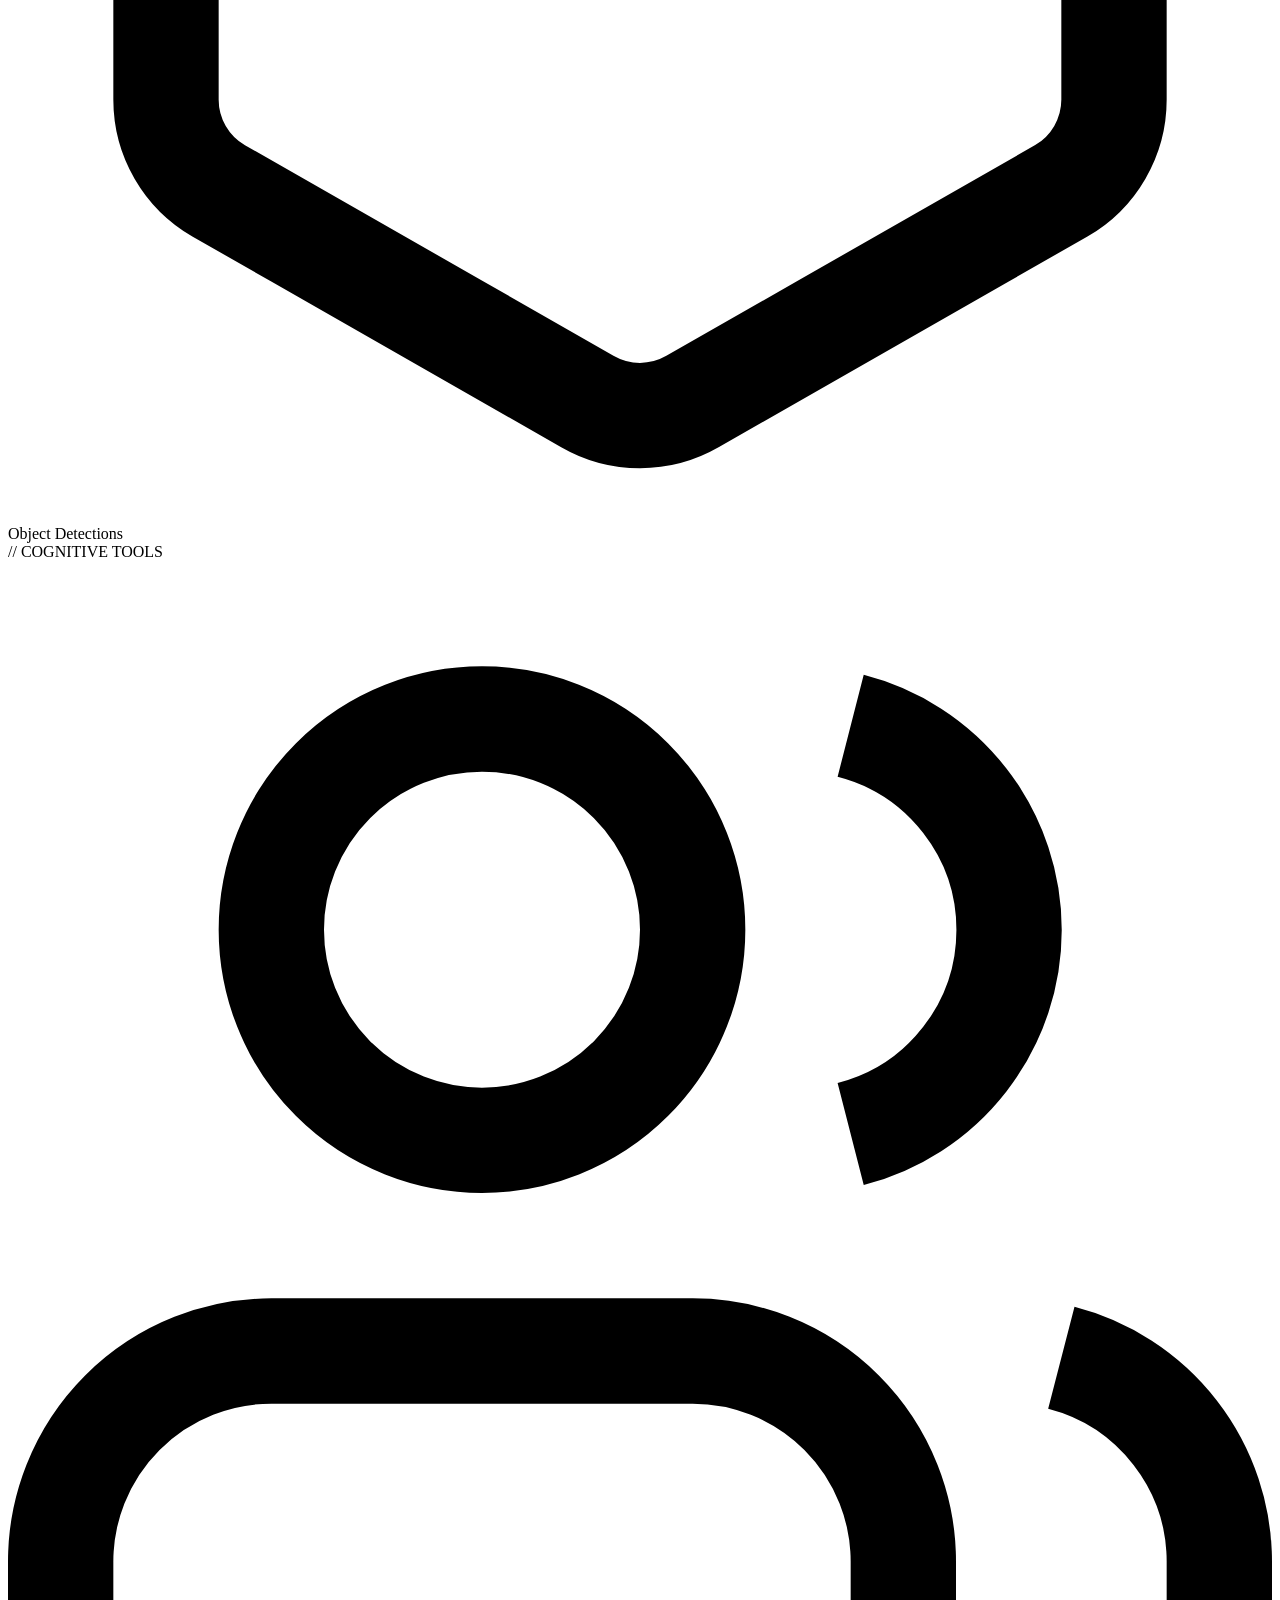
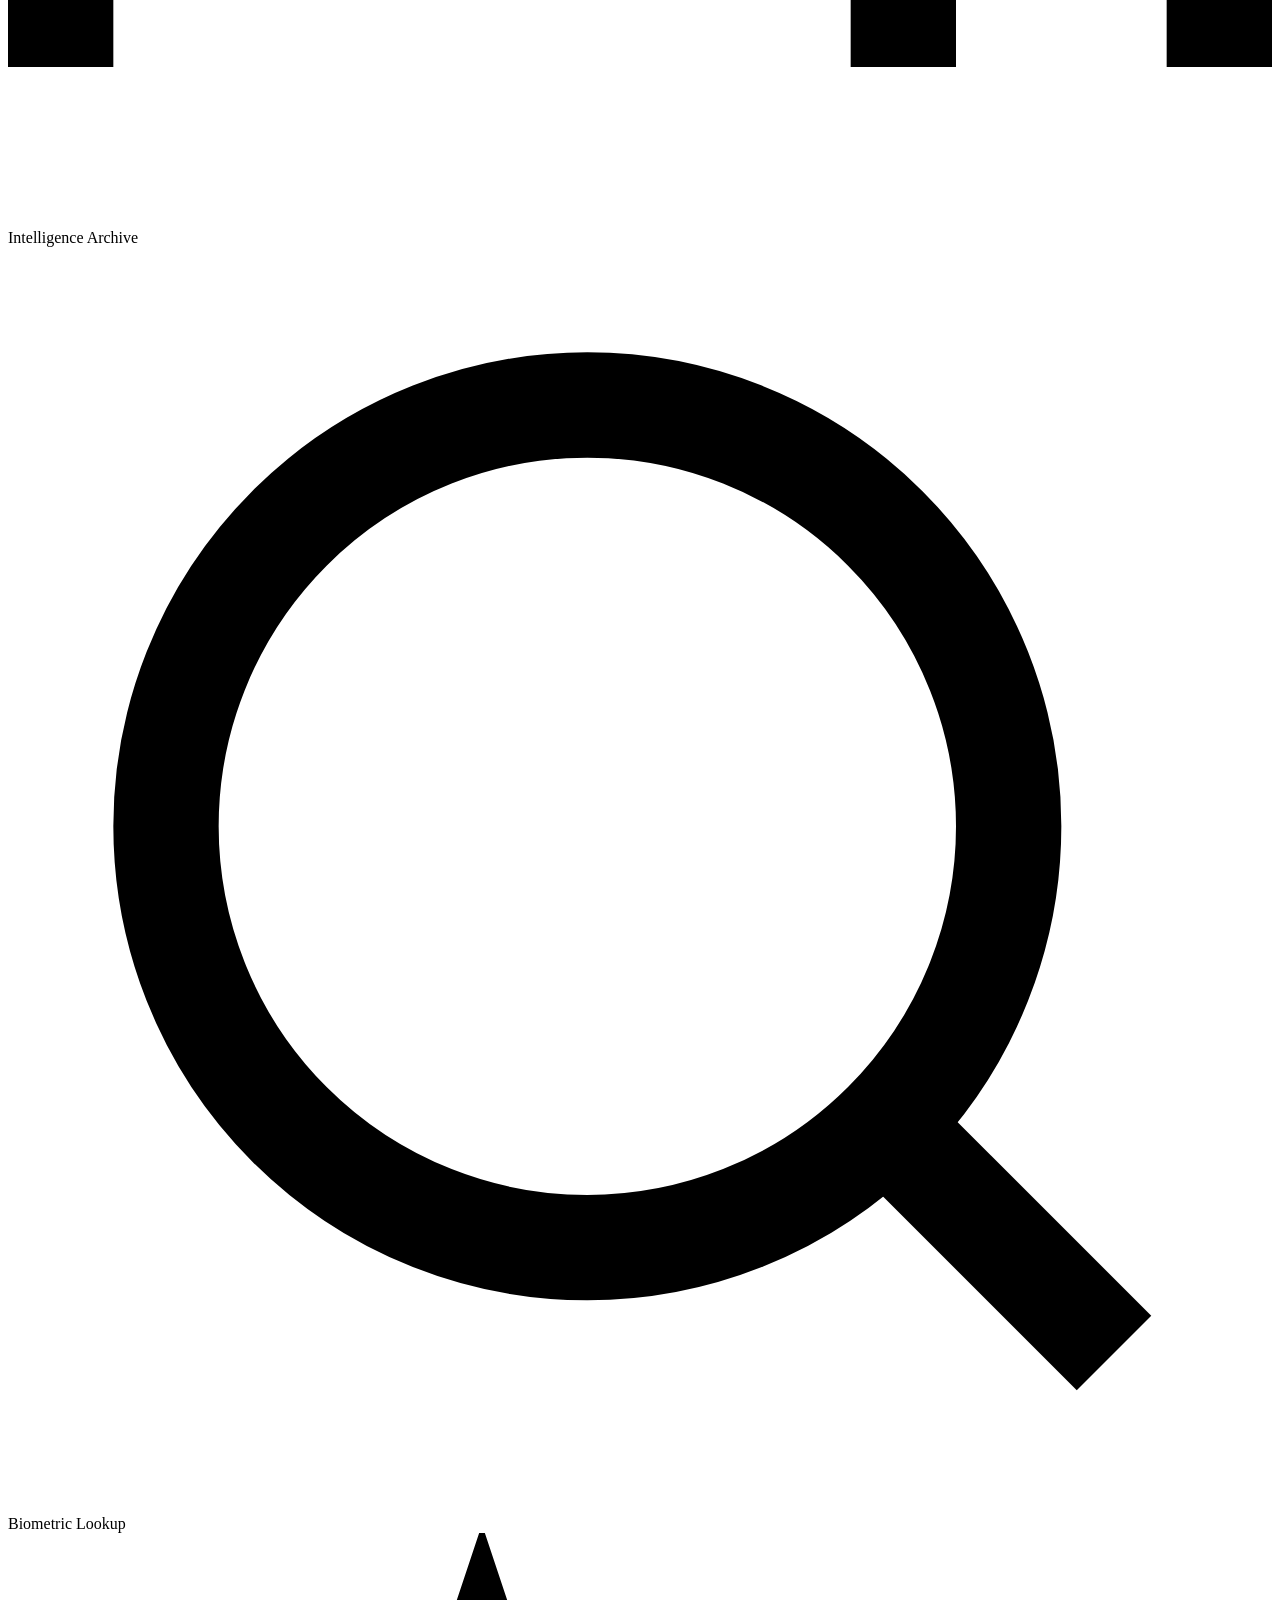
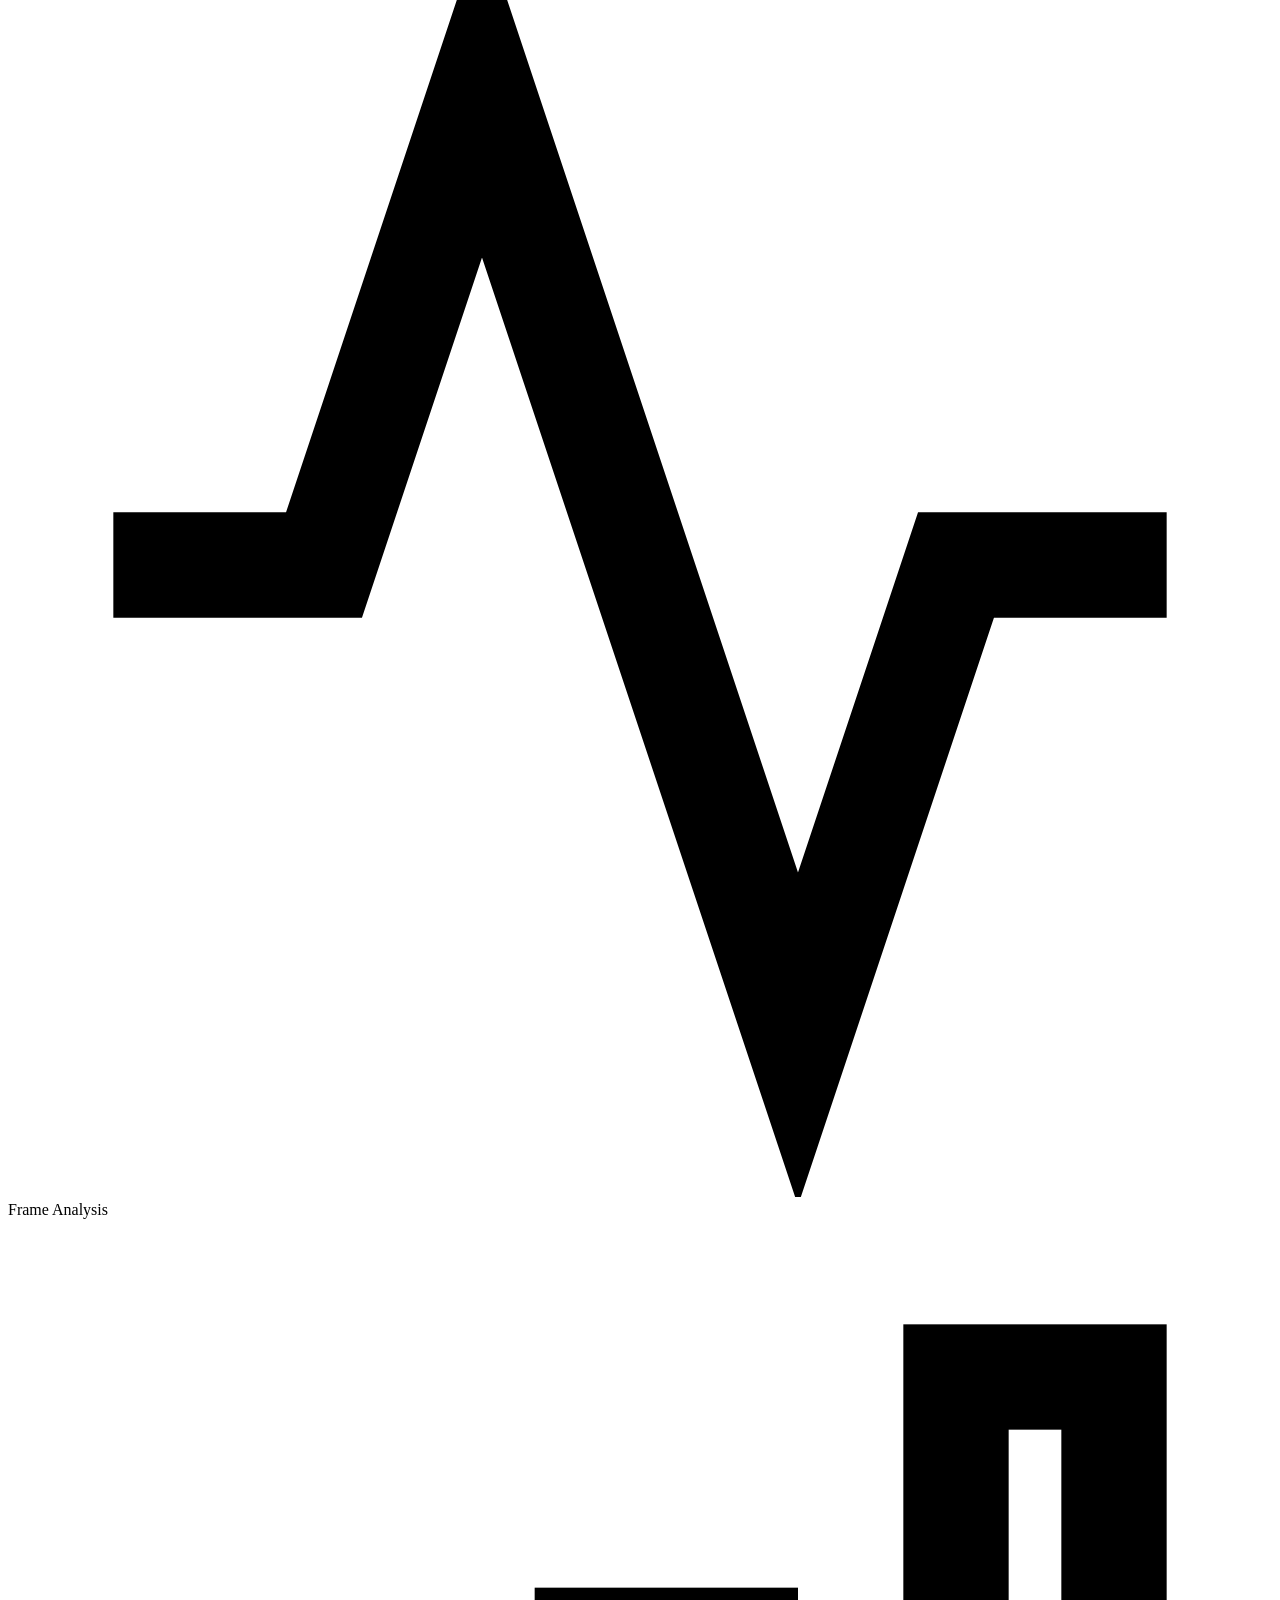
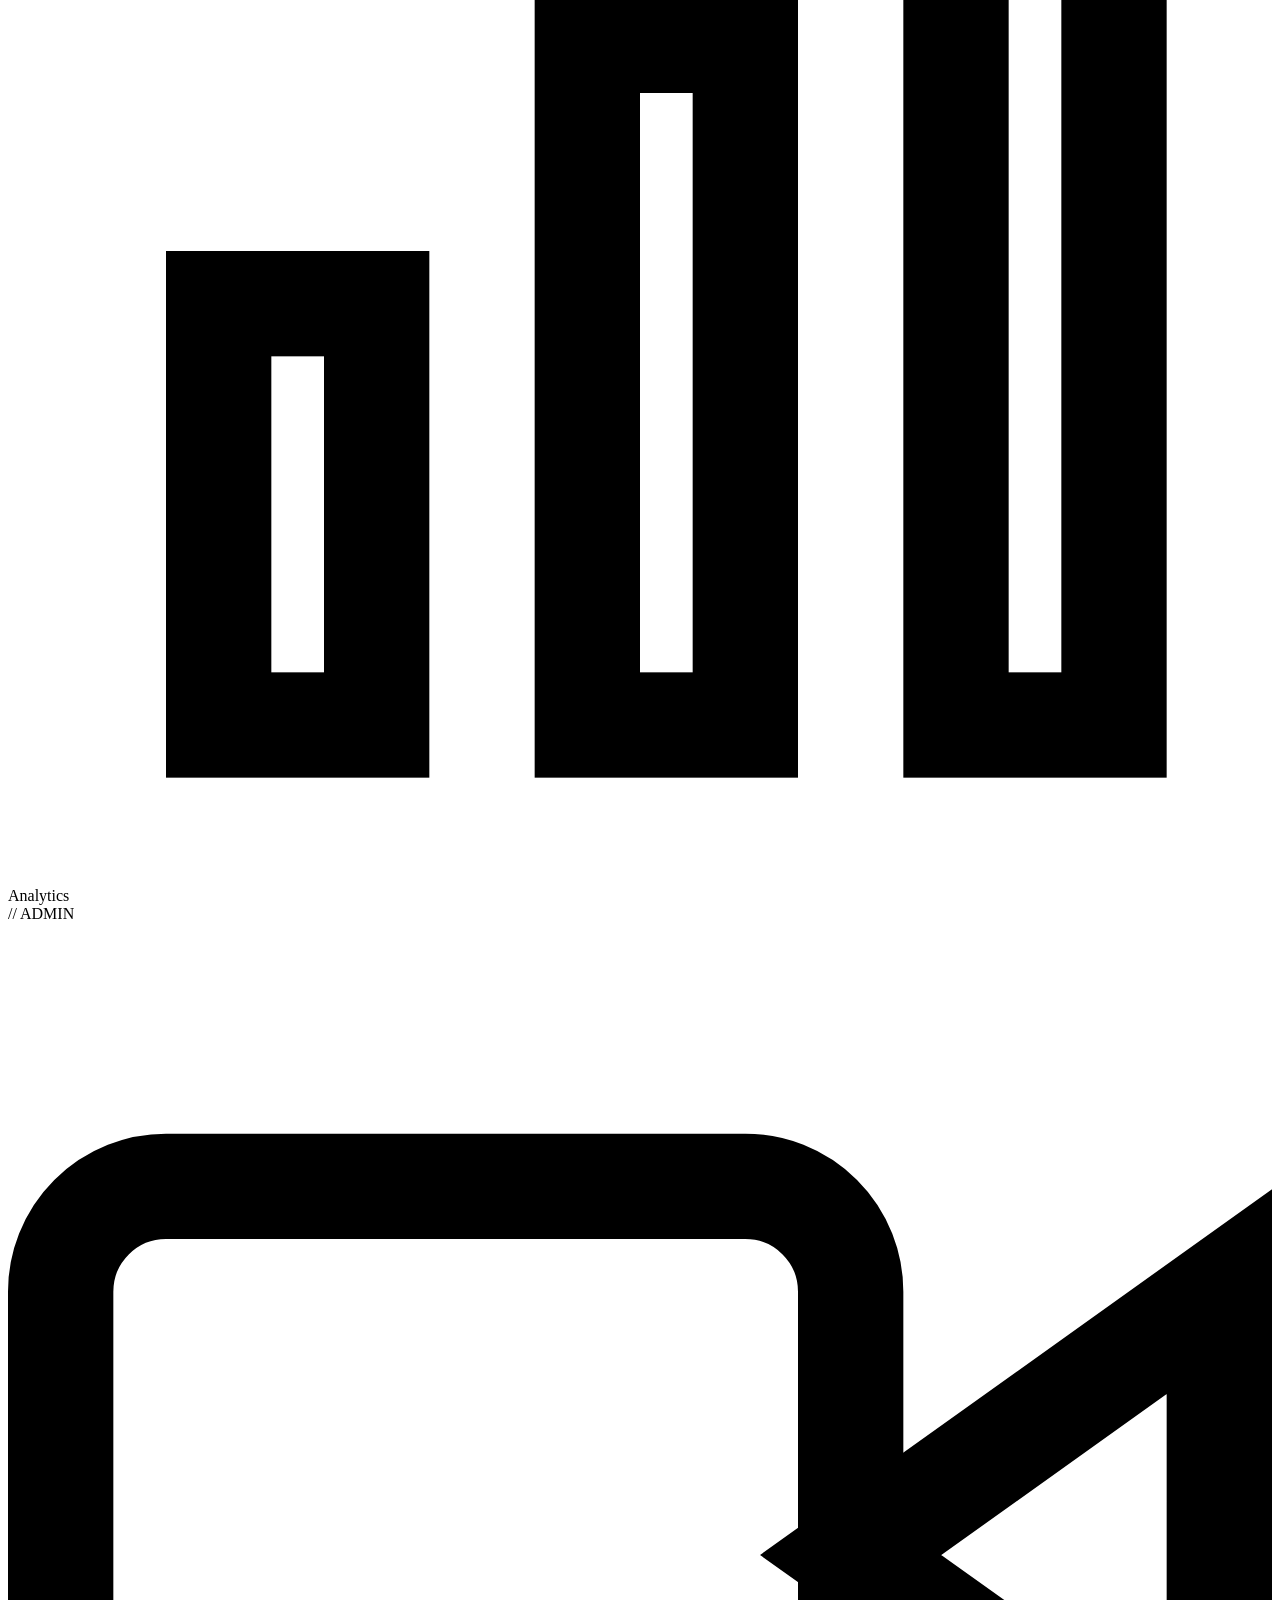
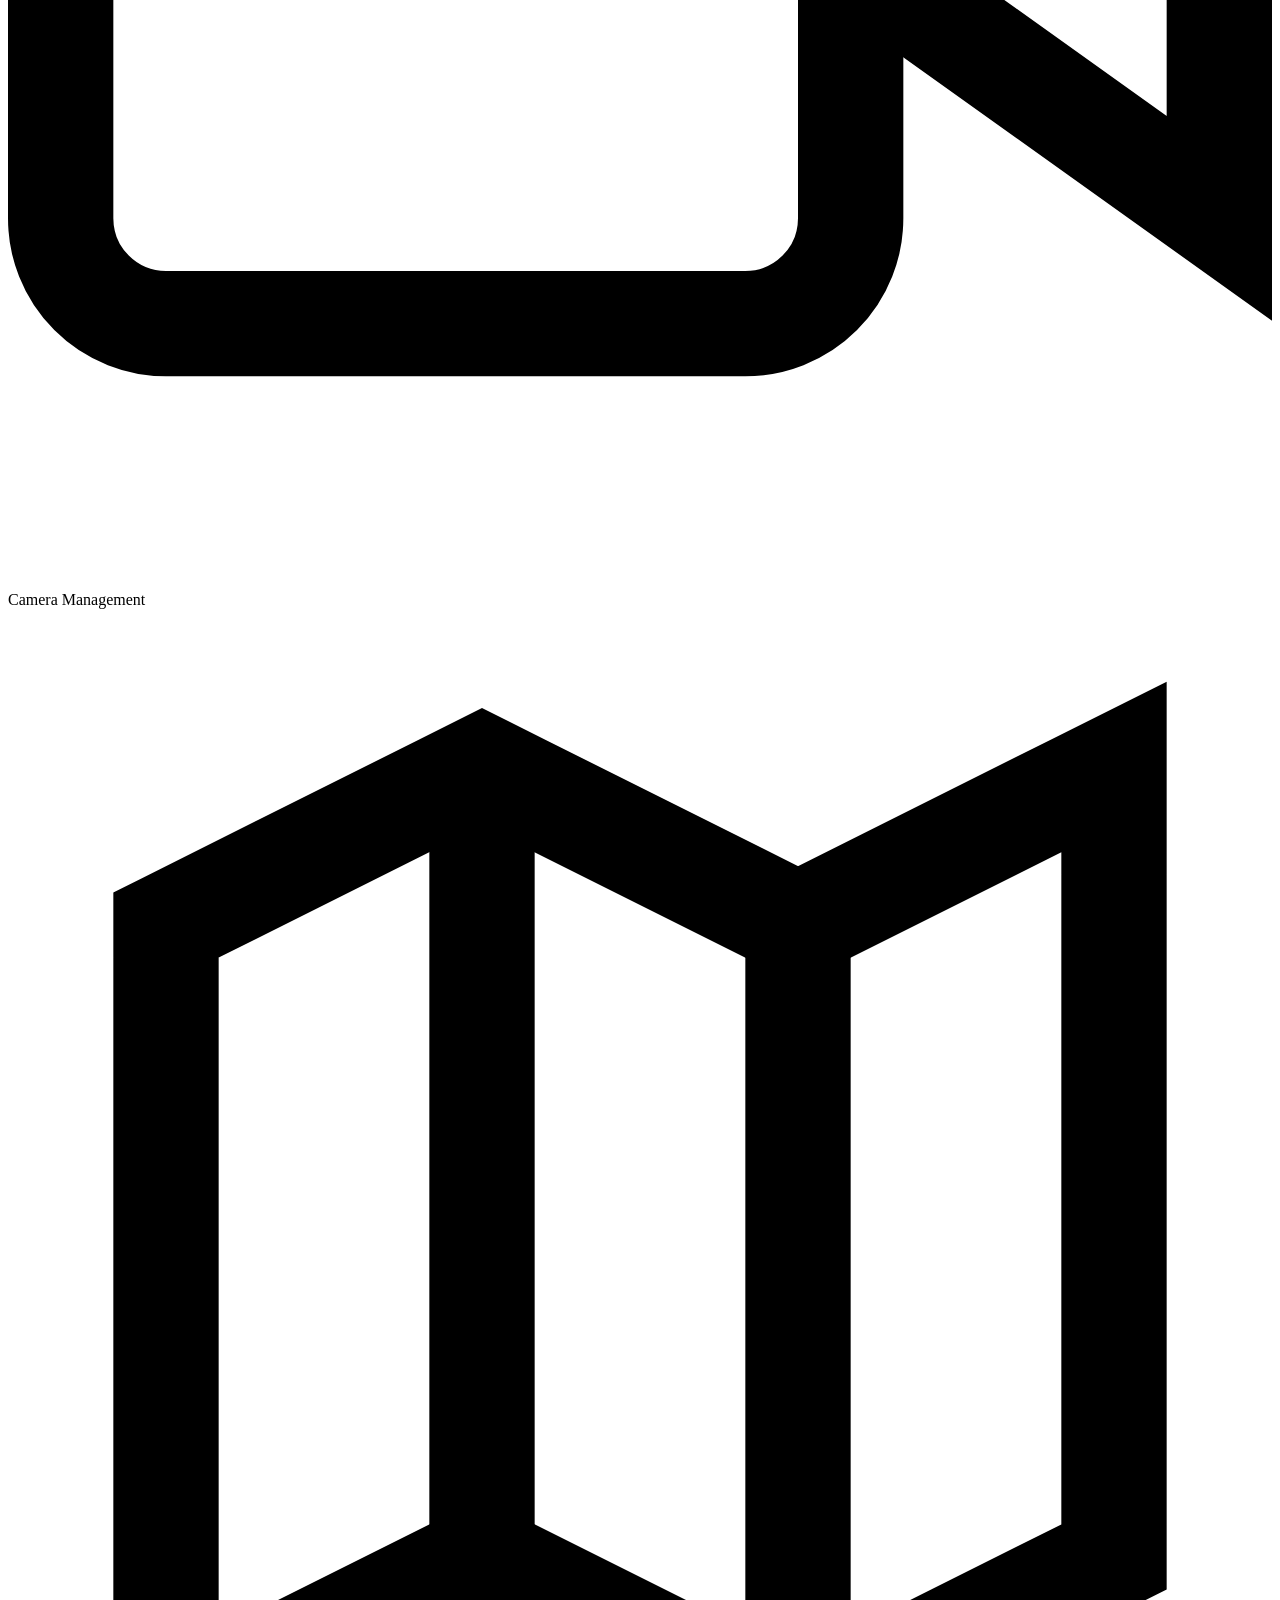
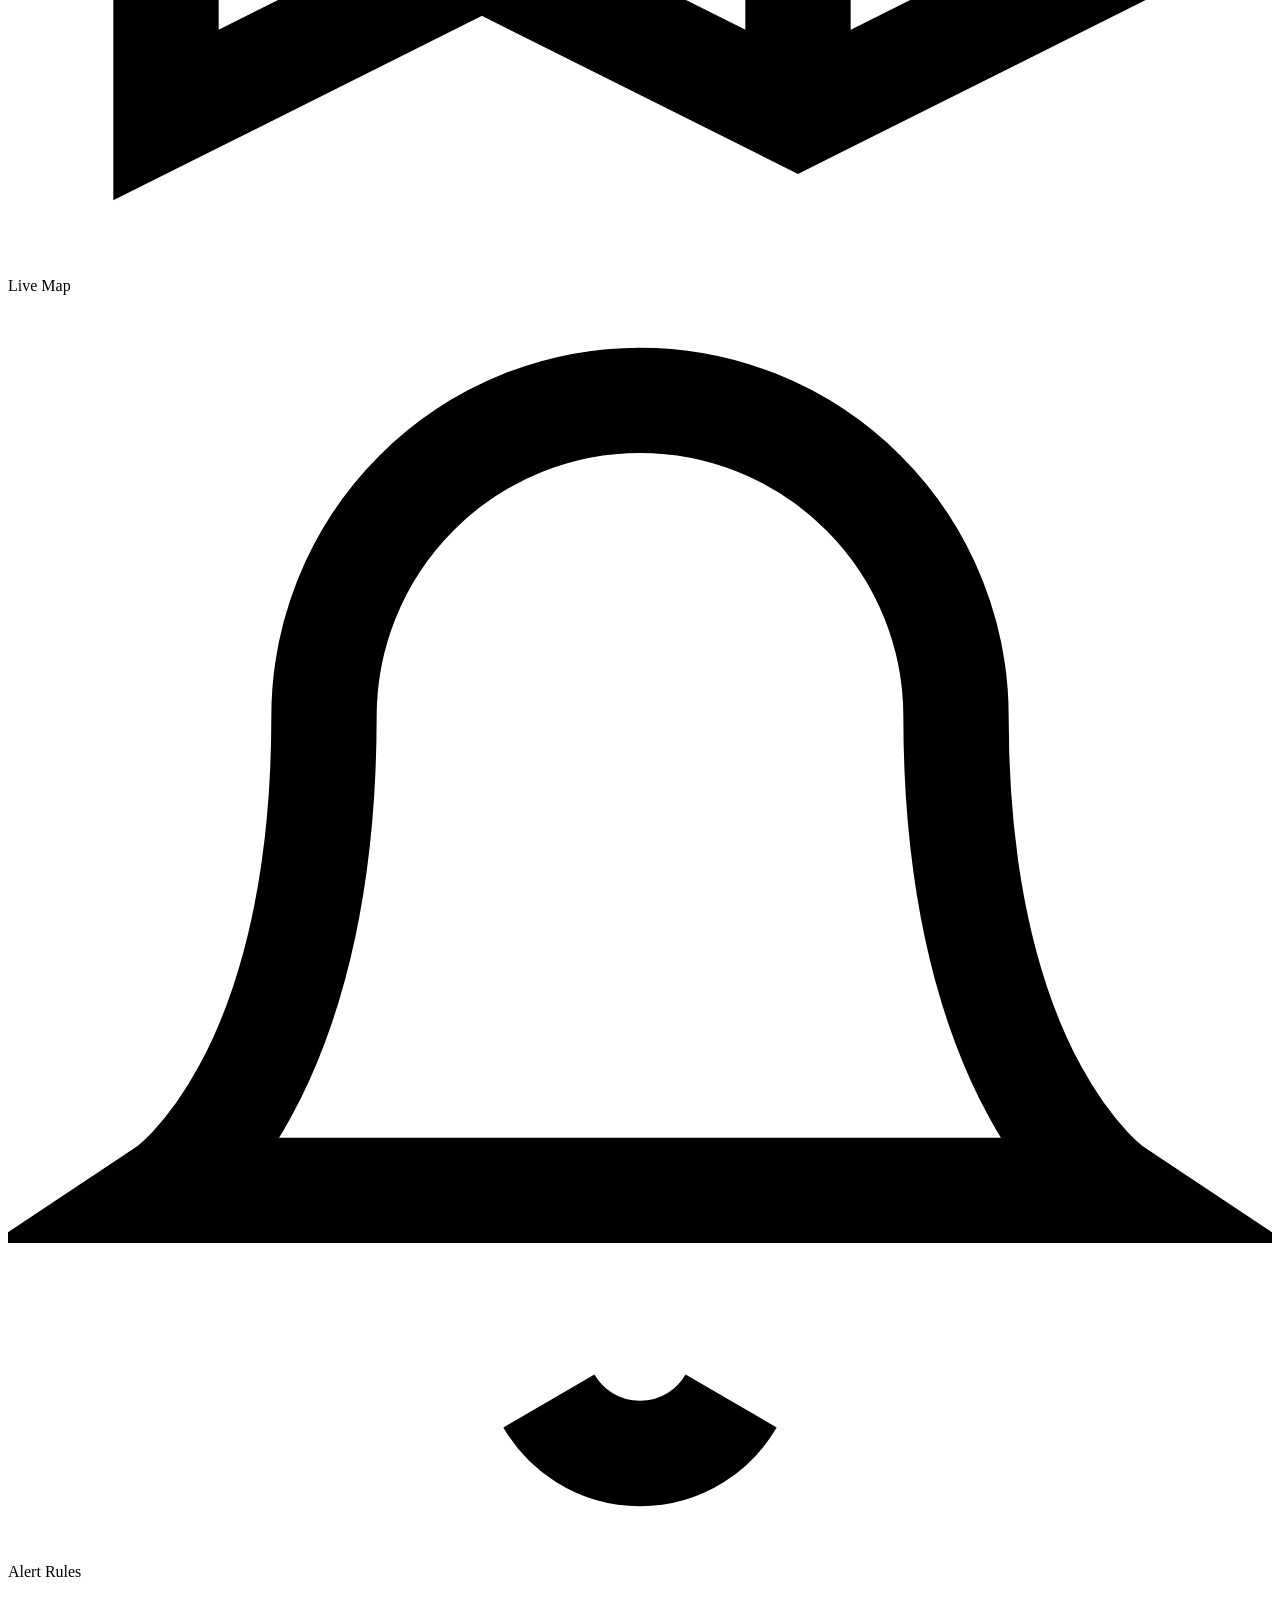
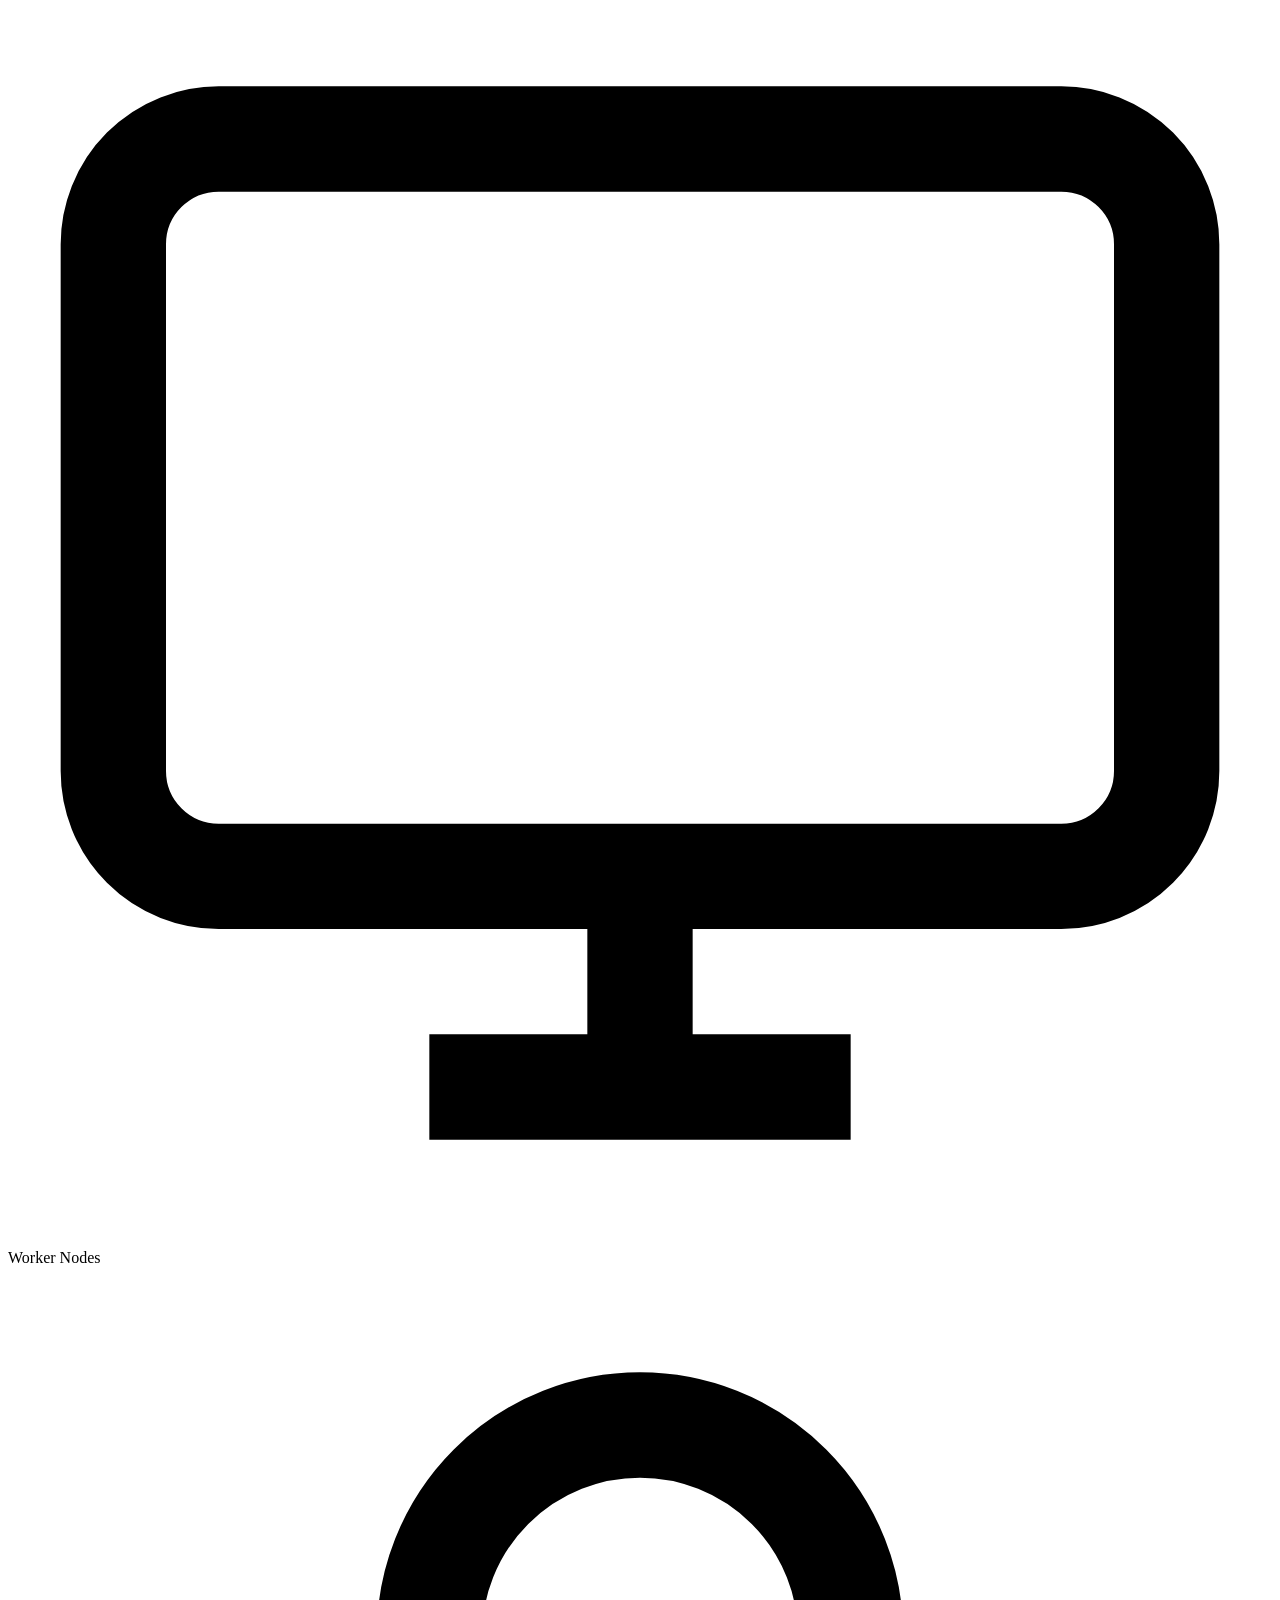
==== commit aa79bb5d: "feat: institutionalize multi-tenancy and advanced strategic intelligence hub" ====
--- a/backend/app/static/index.html
+++ b/backend/app/static/index.html
@@ -1,1246 +1,1965 @@
 <!DOCTYPE html>
 <html lang="en" data-theme="dark">
+
 <head>
   <meta charset="UTF-8">
   <meta name="viewport" content="width=device-width, initial-scale=1.0">
   <title>Sentrix AI | Cognitive Vision Suite</title>
   <link rel="preconnect" href="https://fonts.googleapis.com">
   <link rel="preconnect" href="https://fonts.gstatic.com" crossorigin>
-  <link href="https://fonts.googleapis.com/css2?family=Inter:wght@300;400;500;600;700&family=Manrope:wght@300;400;500;600;700;800;900&family=JetBrains+Mono:wght@400;500;700&display=swap" rel="stylesheet">
+  <link
+    href="https://fonts.googleapis.com/css2?family=Inter:wght@300;400;500;600;700&family=Manrope:wght@300;400;500;600;700;800;900&family=JetBrains+Mono:wght@400;500;700&display=swap"
+    rel="stylesheet">
   <link rel="stylesheet" href="/static/css/variables.css">
   <link rel="stylesheet" href="/static/css/base.css">
   <link rel="stylesheet" href="/static/css/animations.css">
   <link rel="stylesheet" href="/static/css/components.css">
   <link rel="stylesheet" href="/static/css/layout.css">
   <link rel="stylesheet" href="/static/css/pages.css">
+  <script src="https://cdnjs.cloudflare.com/ajax/libs/Chart.js/4.4.1/chart.umd.js"></script>
 </head>
+
 <body>
 
-<!-- ════════════════════════════════════════
+  <!-- ════════════════════════════════════════
      LOGIN SCREEN
      ════════════════════════════════════════ -->
-<div id="login-screen">
-  <div class="login-box">
-    <div class="login-logo">
-      <div class="wordmark">SENTRIX AI</div>
-      <div class="tagline">COGNITIVE VISION SUITE · CLASSIFIED</div>
+  <div id="login-screen">
+    <div class="login-box">
+      <div class="login-logo">
+        <div class="wordmark">SENTRIX AI</div>
+        <div class="tagline">COGNITIVE VISION SUITE · CLASSIFIED</div>
+      </div>
+      <div class="field">
+        <label for="li-user">Operator ID</label>
+        <input type="text" id="li-user" placeholder="admin" autocomplete="off" spellcheck="false">
+      </div>
+      <div class="field">
+        <label for="li-pass">Authorization Key</label>
+        <input type="password" id="li-pass" placeholder="••••••••">
+      </div>
+      <button id="login-btn" onclick="doLogin()">
+        <svg width="14" height="14" viewBox="0 0 24 24" fill="none" stroke="currentColor" stroke-width="3"
+          style="margin-right:0.5rem">
+          <path d="M12 22s8-4 8-10V5l-8-3-8 3v7c0 6 8 10 8 10z" />
+        </svg>
+        AUTHENTICATE
+      </button>
+      <div id="login-err"></div>
     </div>
-    <div class="field">
-      <label>Operator ID</label>
-      <input type="text" id="li-user" placeholder="admin" autocomplete="off" spellcheck="false">
-    </div>
-    <div class="field">
-      <label>Authorization Key</label>
-      <div class="password-wrapper">
-        <input type="password" id="li-pass" placeholder="••••••••">
-        <button type="button" class="password-toggle" onclick="togglePasswordVisibility('li-pass', 'eye-icon-login')" tabindex="-1">
-          <svg id="eye-icon-login" width="16" height="16" viewBox="0 0 24 24" fill="none" stroke="currentColor" stroke-width="2" stroke-linecap="round" stroke-linejoin="round">
-            <path d="M1 12s4-8 11-8 11 8 11 8-4 8-11 8-11-8-11-8z"></path>
-            <circle cx="12" cy="12" r="3"></circle>
+  </div>
+
+  <!-- ════════════════════════════════════════
+     MAIN APPLICATION
+     ════════════════════════════════════════ -->
+  <div id="app">
+    <div class="app-shell">
+
+      <!-- ══ SIDEBAR ══ -->
+      <aside class="sidebar" id="sidebar">
+        <div class="sb-header">
+          <div class="sb-brand">
+            <div class="sb-logo-icon">SX</div>
+            <div>
+              <div class="sb-wordmark">SENTRIX</div>
+              <div class="sb-sub">ADVANCED VISION SUITE</div>
+            </div>
+          </div>
+        </div>
+
+        <div class="sb-status">
+          <div class="sb-dot"></div>
+          <span class="sb-status-text">SYSTEM ACTIVE</span>
+          <span class="sb-node-count" id="sb-node-count">0 NODES</span>
+        </div>
+
+        <!-- ══ STANDARD NAVIGATION ══ -->
+        <nav class="sb-nav" id="sb-nav-standard">
+          <div class="nav-section op-tool">// ANALYSIS</div>
+
+          <div class="nav-item op-tool active" onclick="showPage('overview',this)">
+            <svg class="nav-icon" viewBox="0 0 24 24" fill="none" stroke="currentColor" stroke-width="2">
+              <rect x="3" y="3" width="7" height="7" />
+              <rect x="14" y="3" width="7" height="7" />
+              <rect x="14" y="14" width="7" height="7" />
+              <rect x="3" y="14" width="7" height="7" />
+            </svg>
+            <span class="nav-label">Overview</span>
+          </div>
+
+          <div class="nav-item op-tool" onclick="showPage('live-feed',this)">
+            <svg class="nav-icon" fill="none" stroke="currentColor" viewBox="0 0 24 24">
+              <path stroke-linecap="round" stroke-linejoin="round" stroke-width="2"
+                d="M15 10l4.553-2.276A1 1 0 0121 8.618v6.764a1 1 0 01-1.447.894L15 14M5 18h8a2 2 0 002-2V8a2 2 0 00-2-2H5a2 2 0 00-2 2v8a2 2 0 002 2z" />
+            </svg>
+            <span class="nav-label">Live Monitor</span>
+          </div>
+
+          <div class="nav-item op-tool" onclick="showPage('sightings',this)">
+            <svg class="nav-icon" viewBox="0 0 24 24" fill="none" stroke="currentColor" stroke-width="2">
+              <circle cx="12" cy="12" r="3" />
+              <path d="M2 12s3-7 10-7 10 7 10 7-3 7-10 7-10-7-10-7z" />
+            </svg>
+            <span class="nav-label">Face Sightings</span>
+            <span class="nav-badge" id="badge-sightings" style="display:none">0</span>
+          </div>
+
+          <div class="nav-item op-tool" onclick="showPage('objects',this)">
+            <svg class="nav-icon" viewBox="0 0 24 24" fill="none" stroke="currentColor" stroke-width="2">
+              <path
+                d="M21 16V8a2 2 0 0 0-1-1.73l-7-4a2 2 0 0 0-2 0l-7 4A2 2 0 0 0 3 8v8a2 2 0 0 0 1 1.73l7 4a2 2 0 0 0 2 0l7-4A2 2 0 0 0 21 16z" />
+            </svg>
+            <span class="nav-label">Object Detections</span>
+            <span class="nav-badge" id="badge-objects" style="display:none">0</span>
+          </div>
+
+          <div class="nav-section op-tool">// COGNITIVE TOOLS</div>
+
+          <div class="nav-item op-tool" onclick="showPage('watchlist',this)">
+            <svg class="nav-icon" viewBox="0 0 24 24" fill="none" stroke="currentColor" stroke-width="2">
+              <path d="M17 21v-2a4 4 0 0 0-4-4H5a4 4 0 0 0-4 4v2" />
+              <circle cx="9" cy="7" r="4" />
+              <path d="M23 21v-2a4 4 0 0 0-3-3.87" />
+              <path d="M16 3.13a4 4 0 0 1 0 7.75" />
+            </svg>
+            <span class="nav-label">Intelligence Archive</span>
+          </div>
+
+          <div class="nav-item op-tool" onclick="showPage('search',this)">
+            <svg class="nav-icon" viewBox="0 0 24 24" fill="none" stroke="currentColor" stroke-width="2">
+              <circle cx="11" cy="11" r="8" />
+              <line x1="21" y1="21" x2="16.65" y2="16.65" />
+            </svg>
+            <span class="nav-label">Biometric Lookup</span>
+          </div>
+
+          <div class="nav-item op-tool" onclick="showPage('analysis',this)">
+            <svg class="nav-icon" viewBox="0 0 24 24" fill="none" stroke="currentColor" stroke-width="2">
+              <polyline points="22 12 18 12 15 21 9 3 6 12 2 12" />
+            </svg>
+            <span class="nav-label">Frame Analysis</span>
+          </div>
+
+          <div class="nav-item op-tool" onclick="showPage('analytics',this)">
+            <svg class="nav-icon" viewBox="0 0 24 24" fill="none" stroke="currentColor" stroke-width="2">
+              <rect x="18" y="3" width="3" height="18" />
+              <rect x="11" y="8" width="3" height="13" />
+              <rect x="4" y="13" width="3" height="8" />
+            </svg>
+            <span class="nav-label">Analytics</span>
+          </div>
+
+          <div class="nav-section op-tool">// ADMIN</div>
+
+          <div class="nav-item op-tool" onclick="showPage('cameras',this)">
+            <svg class="nav-icon" viewBox="0 0 24 24" fill="none" stroke="currentColor" stroke-width="2">
+              <path d="M23 7l-7 5 7 5V7z" />
+              <rect x="1" y="5" width="15" height="14" rx="2" ry="2" />
+            </svg>
+            <span class="nav-label">Camera Management</span>
+          </div>
+
+          <div class="nav-item op-tool" onclick="showPage('map',this)">
+            <svg class="nav-icon" viewBox="0 0 24 24" fill="none" stroke="currentColor" stroke-width="2">
+              <polygon points="3 6 9 3 15 6 21 3 21 18 15 21 9 18 3 21 3 6" />
+              <line x1="9" y1="3" x2="9" y2="18" />
+              <line x1="15" y1="6" x2="15" y2="21" />
+            </svg>
+            <span class="nav-label">Live Map</span>
+          </div>
+
+          <div class="nav-item op-tool" onclick="showPage('alert-rules',this)">
+            <svg class="nav-icon" viewBox="0 0 24 24" fill="none" stroke="currentColor" stroke-width="2">
+              <path d="M18 8A6 6 0 0 0 6 8c0 7-3 9-3 9h18s-3-2-3-9" />
+              <path d="M13.73 21a2 2 0 0 1-3.46 0" />
+            </svg>
+            <span class="nav-label">Alert Rules</span>
+          </div>
+
+          <div class="nav-item op-tool" onclick="showPage('workers',this)">
+            <svg class="nav-icon" viewBox="0 0 24 24" fill="none" stroke="currentColor" stroke-width="2">
+              <rect x="2" y="3" width="20" height="14" rx="2" />
+              <line x1="8" y1="21" x2="16" y2="21" />
+              <line x1="12" y1="17" x2="12" y2="21" />
+            </svg>
+            <span class="nav-label">Worker Nodes</span>
+          </div>
+
+          <div class="nav-item op-tool" onclick="showPage('users',this)">
+            <svg class="nav-icon" viewBox="0 0 24 24" fill="none" stroke="currentColor" stroke-width="2">
+              <path d="M20 21v-2a4 4 0 0 0-4-4H8a4 4 0 0 0-4 4v2" />
+              <circle cx="12" cy="7" r="4" />
+            </svg>
+            <span class="nav-label">Operator Management</span>
+          </div>
+
+          <div class="nav-item" onclick="showPage('system',this)">
+            <svg class="nav-icon" viewBox="0 0 24 24" fill="none" stroke="currentColor" stroke-width="2">
+              <circle cx="12" cy="12" r="3" />
+              <path d="M19.07 4.93L17.66 6.34A8 8 0 1 0 6.34 17.66l-1.41 1.41A10 10 0 1 1 19.07 4.93z" />
+            </svg>
+            <span class="nav-label">System</span>
+          </div>
+
+          <div class="nav-item op-tool" onclick="showPage('audit',this)">
+            <svg class="nav-icon" viewBox="0 0 24 24" fill="none" stroke="currentColor" stroke-width="2">
+              <path d="M14 2H6a2 2 0 0 0-2 2v16a2 2 0 0 0 2 2h12a2 2 0 0 0 2-2V8z" />
+              <polyline points="14 2 14 8 20 8" />
+              <line x1="16" y1="13" x2="8" y2="13" />
+              <line x1="16" y1="17" x2="8" y2="17" />
+            </svg>
+            <span class="nav-label">Audit Log</span>
+          </div>
+
+          <div class="nav-item op-tool" id="nav-stop-requests" onclick="showPage('stop-requests',this)">
+            <svg class="nav-icon" viewBox="0 0 24 24" fill="none" stroke="currentColor" stroke-width="2">
+              <circle cx="12" cy="12" r="10" />
+              <rect x="9" y="9" width="6" height="6" />
+            </svg>
+            <span class="nav-label">Stop Requests</span>
+            <span class="nav-badge" id="badge-stop-requests" style="display:none">0</span>
+          </div>
+        </nav>
+
+        <!-- ══ SUPER ADMIN COMMAND DESK ══ -->
+        <nav class="sb-nav" id="sb-nav-super" style="display:none">
+          <div class="nav-section">// COMMAND CENTER</div>
+
+          <div class="nav-item active" onclick="showPage('super-dashboard',this)">
+            <svg class="nav-icon" viewBox="0 0 24 24" fill="none" stroke="currentColor" stroke-width="2">
+              <path d="M12 2L2 7l10 5 10-5-10-5zM2 17l10 5 10-5M2 12l10 5 10-5" />
+            </svg>
+            <span class="nav-label">Master Dashboard</span>
+          </div>
+
+          <div class="nav-item" onclick="showPage('preview-system',this)">
+            <svg class="nav-icon" viewBox="0 0 24 24" fill="none" stroke="currentColor" stroke-width="2">
+              <path d="M1 12s4-8 11-8 11 8 11 8-4 8-11 8-11-8-11-8z" />
+              <circle cx="12" cy="12" r="3" />
+            </svg>
+            <span class="nav-label">Preview System</span>
+          </div>
+
+          <div class="nav-item" onclick="showPage('node-monitor',this)">
+            <svg class="nav-icon" viewBox="0 0 24 24" fill="none" stroke="currentColor" stroke-width="2">
+              <path d="M4 4h16c1.1 0 2 .9 2 2v12c0 1.1-.9 2-2 2H4c-1.1 0-2-.9-2-2V6c0-1.1.9-2 2-2z" />
+              <path d="M7 8h10M7 12h10M7 16h10" />
+            </svg>
+            <span class="nav-label">Running Nodes</span>
+          </div>
+
+          <div class="nav-item" onclick="showPage('admin-mgmt',this)">
+            <svg class="nav-icon" viewBox="0 0 24 24" fill="none" stroke="currentColor" stroke-width="2">
+              <path d="M17 21v-2a4 4 0 0 0-4-4H5a4 4 0 0 0-4 4v2" />
+              <circle cx="9" cy="7" r="4" />
+              <path d="M23 21v-2a4 4 0 0 0-3-3.87" />
+              <path d="M16 3.13a4 4 0 0 1 0 7.75" />
+            </svg>
+            <span class="nav-label">Operator Desk</span>
+          </div>
+
+          <div class="nav-section">// SYSTEM OVERSIGHT</div>
+
+          <div class="nav-item" onclick="showPage('super-analysis',this)">
+            <svg class="nav-icon" viewBox="0 0 24 24" fill="none" stroke="currentColor" stroke-width="2">
+              <rect x="3" y="3" width="18" height="18" rx="2" ry="2" />
+              <line x1="3" y1="9" x2="21" y2="9" />
+              <line x1="9" y1="21" x2="9" y2="9" />
+            </svg>
+            <span class="nav-label">System Analysis</span>
+          </div>
+
+          <div class="nav-item" onclick="showPage('audit',this)">
+            <svg class="nav-icon" viewBox="0 0 24 24" fill="none" stroke="currentColor" stroke-width="2">
+              <path d="M14 2H6a2 2 0 0 0-2 2v16a2 2 0 0 0 2 2h12a2 2 0 0 0 2-2V8z" />
+              <polyline points="14 2 14 8 20 8" />
+            </svg>
+            <span class="nav-label">Global Audit Logs</span>
+          </div>
+
+          <div class="nav-item" onclick="showPage('system',this)">
+            <svg class="nav-icon" viewBox="0 0 24 24" fill="none" stroke="currentColor" stroke-width="2">
+              <circle cx="12" cy="12" r="3" />
+              <path d="M19.07 4.93L17.66 6.34A8 8 0 1 0 6.34 17.66l-1.41 1.41A10 10 0 1 1 19.07 4.93z" />
+            </svg>
+            <span class="nav-label">Health Checkup</span>
+          </div>
+
+          <div class="nav-item" onclick="showPage('business-report',this)">
+            <svg class="nav-icon" viewBox="0 0 24 24" fill="none" stroke="currentColor" stroke-width="2">
+              <path d="M12 20v-6M6 20V10M18 20V4" />
+            </svg>
+            <span class="nav-label">Business Intelligence</span>
+          </div>
+        </nav>
+
+        <div class="sb-footer">
+          <div class="user-av" id="user-av">?</div>
+          <div class="user-details">
+            <div class="user-name" id="user-name">—</div>
+            <div class="user-role-label" id="user-role-label">—</div>
+          </div>
+          <button class="logout-btn" onclick="doLogout()" title="Logout">
+            <svg width="13" height="13" viewBox="0 0 24 24" fill="none" stroke="currentColor" stroke-width="2">
+              <path d="M9 21H5a2 2 0 0 1-2-2V5a2 2 0 0 1 2-2h4" />
+              <polyline points="16 17 21 12 16 7" />
+              <line x1="21" y1="12" x2="9" y2="12" />
+            </svg>
+            <span>LOGOUT</span>
+          </button>
+        </div>
+
+        <!-- Floating Toggle -->
+        <button class="sb-toggle-btn" onclick="toggleSidebar()" title="Toggle Sidebar">
+          <svg width="14" height="14" viewBox="0 0 24 24" fill="none" stroke="currentColor" stroke-width="3">
+            <polyline points="15 18 9 12 15 6" />
           </svg>
         </button>
-      </div>
-    </div>
-    <button id="login-btn" onclick="doLogin()">
-      <svg width="14" height="14" viewBox="0 0 24 24" fill="none" stroke="currentColor" stroke-width="3" style="margin-right:0.5rem">
-        <path d="M12 22s8-4 8-10V5l-8-3-8 3v7c0 6 8 10 8 10z"/>
-      </svg>
-      AUTHENTICATE
-    </button>
-    <div id="login-err"></div>
-  </div>
-</div>
-
-<!-- ════════════════════════════════════════
-     MAIN APPLICATION
-     ════════════════════════════════════════ -->
-<div id="app">
-  <div class="app-shell">
-
-    <!-- ══ SIDEBAR ══ -->
-    <aside class="sidebar" id="sidebar">
-      <div class="sb-header">
-        <div class="sb-brand">
-          <div class="sb-logo-icon">SX</div>
-          <div>
-            <div class="sb-wordmark">SENTRIX</div>
-            <div class="sb-sub">ADVANCED VISION SUITE</div>
-          </div>
-        </div>
-      </div>
-
-      <div class="sb-status">
-        <div class="sb-dot"></div>
-        <span class="sb-status-text">SYSTEM ACTIVE</span>
-        <span class="sb-node-count" id="sb-node-count">0 NODES</span>
-      </div>
-
-      <nav class="sb-nav">
-        <div class="nav-section">// ANALYSIS</div>
-
-        <div class="nav-item active" onclick="showPage('overview',this)">
-          <svg class="nav-icon" viewBox="0 0 24 24" fill="none" stroke="currentColor" stroke-width="2">
-            <rect x="3" y="3" width="7" height="7"/><rect x="14" y="3" width="7" height="7"/>
-            <rect x="14" y="14" width="7" height="7"/><rect x="3" y="14" width="7" height="7"/>
-          </svg>
-          <span class="nav-label">Overview</span>
-        </div>
-
-        <div class="nav-item" onclick="showPage('live-feed',this)">
-          <svg class="nav-icon" fill="none" stroke="currentColor" viewBox="0 0 24 24">
-            <path stroke-linecap="round" stroke-linejoin="round" stroke-width="2"
-              d="M15 10l4.553-2.276A1 1 0 0121 8.618v6.764a1 1 0 01-1.447.894L15 14M5 18h8a2 2 0 002-2V8a2 2 0 00-2-2H5a2 2 0 00-2 2v8a2 2 0 002 2z"/>
-          </svg>
-          <span class="nav-label">Live Monitor</span>
-        </div>
-
-        <div class="nav-item" onclick="showPage('sightings',this)">
-          <svg class="nav-icon" viewBox="0 0 24 24" fill="none" stroke="currentColor" stroke-width="2">
-            <circle cx="12" cy="12" r="3"/>
-            <path d="M2 12s3-7 10-7 10 7 10 7-3 7-10 7-10-7-10-7z"/>
-          </svg>
-          <span class="nav-label">Face Sightings</span>
-          <span class="nav-badge" id="badge-sightings" style="display:none">0</span>
-        </div>
-
-        <div class="nav-item" onclick="showPage('objects',this)">
-          <svg class="nav-icon" viewBox="0 0 24 24" fill="none" stroke="currentColor" stroke-width="2">
-            <path d="M21 16V8a2 2 0 0 0-1-1.73l-7-4a2 2 0 0 0-2 0l-7 4A2 2 0 0 0 3 8v8a2 2 0 0 0 1 1.73l7 4a2 2 0 0 0 2 0l7-4A2 2 0 0 0 21 16z"/>
-          </svg>
-          <span class="nav-label">Object Detections</span>
-          <span class="nav-badge" id="badge-objects" style="display:none">0</span>
-        </div>
-
-        <div class="nav-section">// COGNITIVE TOOLS</div>
-
-        <div class="nav-item" onclick="showPage('watchlist',this)">
-          <svg class="nav-icon" viewBox="0 0 24 24" fill="none" stroke="currentColor" stroke-width="2">
-            <path d="M17 21v-2a4 4 0 0 0-4-4H5a4 4 0 0 0-4 4v2"/>
-            <circle cx="9" cy="7" r="4"/>
-            <path d="M23 21v-2a4 4 0 0 0-3-3.87"/><path d="M16 3.13a4 4 0 0 1 0 7.75"/>
-          </svg>
-          <span class="nav-label">Intelligence Archive</span>
-        </div>
-
-        <div class="nav-item" onclick="showPage('search',this)">
-          <svg class="nav-icon" viewBox="0 0 24 24" fill="none" stroke="currentColor" stroke-width="2">
-            <circle cx="11" cy="11" r="8"/><line x1="21" y1="21" x2="16.65" y2="16.65"/>
-          </svg>
-          <span class="nav-label">Biometric Lookup</span>
-        </div>
-
-        <div class="nav-item" onclick="showPage('analysis',this)">
-          <svg class="nav-icon" viewBox="0 0 24 24" fill="none" stroke="currentColor" stroke-width="2">
-            <polyline points="22 12 18 12 15 21 9 3 6 12 2 12"/>
-          </svg>
-          <span class="nav-label">Frame Analysis</span>
-        </div>
-
-        <div class="nav-item" onclick="showPage('analytics',this)">
-          <svg class="nav-icon" viewBox="0 0 24 24" fill="none" stroke="currentColor" stroke-width="2">
-            <rect x="18" y="3" width="3" height="18"/>
-            <rect x="11" y="8" width="3" height="13"/>
-            <rect x="4" y="13" width="3" height="8"/>
-          </svg>
-          <span class="nav-label">Analytics</span>
-        </div>
-
-        <div class="nav-section">// ADMIN</div>
-
-        <div class="nav-item" onclick="showPage('cameras',this)">
-          <svg class="nav-icon" viewBox="0 0 24 24" fill="none" stroke="currentColor" stroke-width="2">
-            <path d="M23 7l-7 5 7 5V7z"/>
-            <rect x="1" y="5" width="15" height="14" rx="2" ry="2"/>
-          </svg>
-          <span class="nav-label">Camera Management</span>
-        </div>
-
-        <div class="nav-item" onclick="showPage('map',this)">
-          <svg class="nav-icon" viewBox="0 0 24 24" fill="none" stroke="currentColor" stroke-width="2">
-            <polygon points="3 6 9 3 15 6 21 3 21 18 15 21 9 18 3 21 3 6"/>
-            <line x1="9" y1="3" x2="9" y2="18"/>
-            <line x1="15" y1="6" x2="15" y2="21"/>
-          </svg>
-          <span class="nav-label">Live Map</span>
-        </div>
-
-        <div class="nav-item" onclick="showPage('alert-rules',this)">
-          <svg class="nav-icon" viewBox="0 0 24 24" fill="none" stroke="currentColor" stroke-width="2">
-            <path d="M18 8A6 6 0 0 0 6 8c0 7-3 9-3 9h18s-3-2-3-9"/>
-            <path d="M13.73 21a2 2 0 0 1-3.46 0"/>
-          </svg>
-          <span class="nav-label">Alert Rules</span>
-        </div>
-
-        <div class="nav-item" onclick="showPage('workers',this)">
-          <svg class="nav-icon" viewBox="0 0 24 24" fill="none" stroke="currentColor" stroke-width="2">
-            <rect x="2" y="3" width="20" height="14" rx="2"/>
-            <line x1="8" y1="21" x2="16" y2="21"/>
-            <line x1="12" y1="17" x2="12" y2="21"/>
-          </svg>
-          <span class="nav-label">Worker Nodes</span>
-        </div>
-
-        <div class="nav-item" onclick="showPage('users',this)">
-          <svg class="nav-icon" viewBox="0 0 24 24" fill="none" stroke="currentColor" stroke-width="2">
-            <path d="M20 21v-2a4 4 0 0 0-4-4H8a4 4 0 0 0-4 4v2"/>
-            <circle cx="12" cy="7" r="4"/>
-          </svg>
-          <span class="nav-label">User Accounts</span>
-        </div>
-
-        <div class="nav-item" onclick="showPage('system',this)">
-          <svg class="nav-icon" viewBox="0 0 24 24" fill="none" stroke="currentColor" stroke-width="2">
-            <circle cx="12" cy="12" r="3"/>
-            <path d="M19.07 4.93L17.66 6.34A8 8 0 1 0 6.34 17.66l-1.41 1.41A10 10 0 1 1 19.07 4.93z"/>
-          </svg>
-          <span class="nav-label">System</span>
-        </div>
-
-        <div class="nav-item" onclick="showPage('audit',this)">
-          <svg class="nav-icon" viewBox="0 0 24 24" fill="none" stroke="currentColor" stroke-width="2">
-            <path d="M14 2H6a2 2 0 0 0-2 2v16a2 2 0 0 0 2 2h12a2 2 0 0 0 2-2V8z"/>
-            <polyline points="14 2 14 8 20 8"/>
-            <line x1="16" y1="13" x2="8" y2="13"/>
-            <line x1="16" y1="17" x2="8" y2="17"/>
-          </svg>
-          <span class="nav-label">Audit Log</span>
-        </div>
-
-        <div class="nav-item" onclick="showPage('stop-requests',this)" id="nav-stop-requests">
-          <svg class="nav-icon" viewBox="0 0 24 24" fill="none" stroke="currentColor" stroke-width="2">
-            <circle cx="12" cy="12" r="10"/>
-            <rect x="9" y="9" width="6" height="6"/>
-          </svg>
-          <span class="nav-label">Stop Requests</span>
-          <span class="nav-badge" id="badge-stop-requests" style="display:none">0</span>
-        </div>
-      </nav>
-
-      <div class="sb-footer">
-        <div class="user-av" id="user-av">?</div>
-        <div class="user-details">
-          <div class="user-name" id="user-name">—</div>
-          <div class="user-role-label" id="user-role-label">—</div>
-        </div>
-        <button class="logout-btn" onclick="doLogout()" title="Logout">
-          <svg width="13" height="13" viewBox="0 0 24 24" fill="none" stroke="currentColor" stroke-width="2">
-            <path d="M9 21H5a2 2 0 0 1-2-2V5a2 2 0 0 1 2-2h4"/>
-            <polyline points="16 17 21 12 16 7"/>
-            <line x1="21" y1="12" x2="9" y2="12"/>
-          </svg>
-          <span>LOGOUT</span>
-        </button>
-      </div>
-
-      <!-- Floating Toggle -->
-      <button class="sb-toggle-btn" onclick="toggleSidebar()" title="Toggle Sidebar">
-        <svg width="14" height="14" viewBox="0 0 24 24" fill="none" stroke="currentColor" stroke-width="3">
-          <polyline points="15 18 9 12 15 6"/>
-        </svg>
-      </button>
-    </aside>
-
-    <!-- ══ MAIN AREA ══ -->
-    <div class="main-area">
-
-      <!-- TOPBAR -->
-      <header class="topbar">
-        <div class="topbar-left">
-          <button class="tb-toggle-btn" onclick="toggleSidebar()" title="Toggle Sidebar">
-            <svg width="18" height="18" viewBox="0 0 24 24" fill="none" stroke="currentColor" stroke-width="2">
-              <line x1="3" y1="6" x2="21" y2="6"/>
-              <line x1="3" y1="12" x2="21" y2="12"/>
-              <line x1="3" y1="18" x2="21" y2="18"/>
-            </svg>
-          </button>
-          <div>
-            <div class="page-title" id="topbar-title">OVERVIEW</div>
-            <div class="breadcrumb" id="topbar-sub">// TACTICAL INTELLIGENCE DASHBOARD</div>
-          </div>
-        </div>
-        <div class="topbar-right">
-          <div id="mm-toggle" title="Multi-Cam Monitor" onclick="toggleMiniMonitor()">
-            <svg width="16" height="16" viewBox="0 0 24 24" fill="none" stroke="currentColor" stroke-width="2">
-              <rect x="3" y="3" width="18" height="18" rx="2"/>
-              <line x1="12" y1="3" x2="12" y2="21"/>
-              <line x1="3" y1="12" x2="21" y2="12"/>
-            </svg>
-          </div>
-          <span class="sys-time" id="sys-time">--:--:--</span>
-          <div id="alert-bell" onclick="showPage('sightings')" title="Alerts">
-            <svg width="16" height="16" viewBox="0 0 24 24" fill="none" stroke="currentColor" stroke-width="2">
-              <path d="M18 8A6 6 0 0 0 6 8c0 7-3 9-3 9h18s-3-2-3-9"/>
-              <path d="M13.73 21a2 2 0 0 1-3.46 0"/>
-            </svg>
-            <div id="bell-count" class="show">0</div>
-          </div>
-          <div id="theme-toggle" onclick="toggleTheme()" title="Toggle theme">
-            <span class="theme-icon" id="theme-icon">
-              <svg width="14" height="14" viewBox="0 0 24 24" fill="none" stroke="currentColor" stroke-width="2">
-                <path d="M21 12.79A9 9 0 1 1 11.21 3 7 7 0 0 0 21 12.79z"/>
+      </aside>
+
+      <!-- ══ MAIN AREA ══ -->
+      <div class="main-area">
+
+        <!-- TOPBAR -->
+        <header class="topbar">
+          <div class="topbar-left">
+            <button class="tb-toggle-btn" onclick="toggleSidebar()" title="Toggle Sidebar">
+              <svg width="18" height="18" viewBox="0 0 24 24" fill="none" stroke="currentColor" stroke-width="2">
+                <line x1="3" y1="6" x2="21" y2="6" />
+                <line x1="3" y1="12" x2="21" y2="12" />
+                <line x1="3" y1="18" x2="21" y2="18" />
               </svg>
-            </span>
-            <span id="theme-label">DARK</span>
-          </div>
-        </div>
-      </header>
-
-      <!-- ALERT BANNERS -->
-      <div id="active-alerts-monitor"></div>
-
-      <!-- ══ PAGES ══ -->
-      <div class="pages">
-
-        <!-- ── OVERVIEW ── -->
-        <div class="page active" id="page-overview">
-          <div class="sec-head">
+            </button>
             <div>
-              <div class="sec-title">TACTICAL OVERVIEW</div>
-              <div class="sec-sub">// REAL-TIME INTELLIGENCE DASHBOARD</div>
-            </div>
-            <div class="sec-actions">
-              <button class="btn btn-ghost btn-sm" onclick="loadStats();loadSightings();loadObjects()">
-                <svg width="13" height="13" viewBox="0 0 24 24" fill="none" stroke="currentColor" stroke-width="2"><polyline points="23 4 23 10 17 10"/><path d="M20.49 15a9 9 0 1 1-2.12-9.36L23 10"/></svg>
-                Refresh
-              </button>
-            </div>
-          </div>
-          <div id="overview-monitor" class="monitor-matrix" style="display:none"></div>
-          <div class="stat-grid">
-            <div class="stat-card amber">
-              <div class="stat-label">FACE SIGHTINGS</div>
-              <div class="stat-val" id="s-sightings">—</div>
-              <div class="stat-sub">Total records found</div>
-            </div>
-            <div class="stat-card red">
-              <div class="stat-label">THREAT MATCHES</div>
-              <div class="stat-val" id="s-matches">—</div>
-              <div class="stat-sub">High-priority alerts</div>
-            </div>
-            <div class="stat-card cyan">
-              <div class="stat-label">OBJECT EVENTS</div>
-              <div class="stat-val" id="s-objects">—</div>
-              <div class="stat-sub">Automated detections</div>
-            </div>
-            <div class="stat-card purple">
-              <div class="stat-label">ON WATCHLIST</div>
-              <div class="stat-val" id="s-wanted">—</div>
-              <div class="stat-sub">Active targets</div>
-            </div>
-            <div class="stat-card green">
-              <div class="stat-label">LIVE NODES</div>
-              <div class="stat-val" id="s-nodes">—</div>
-              <div class="stat-sub">Active camera workers</div>
-            </div>
-          </div>
-          <div class="two-col">
-            <div>
-              <div class="sec-head" style="margin-bottom:1rem">
-                <div class="sec-title" style="font-size:0.8rem;letter-spacing:0.1em">RECENT SIGHTINGS</div>
-              </div>
-              <div id="overview-sightings" class="feed-grid" style="grid-template-columns:repeat(auto-fill,minmax(180px,1fr))"></div>
-            </div>
-            <div>
-              <div class="sec-head" style="margin-bottom:1rem">
-                <div class="sec-title" style="font-size:0.8rem;letter-spacing:0.1em">RECENT OBJECTS</div>
-              </div>
-              <div id="overview-objects" class="feed-grid" style="grid-template-columns:repeat(auto-fill,minmax(180px,1fr))"></div>
-            </div>
-          </div>
-        </div>
-
-        <!-- ── LIVE FEED ── -->
-        <div class="page" id="page-live-feed">
-          <div class="sec-head">
-            <div>
-              <div class="sec-title">TACTICAL LIVE STREAM</div>
-              <div class="sec-sub">// DIRECT NEURAL LINK TO DISTRIBUTED CAMERA NODES</div>
-            </div>
-          </div>
-          <div id="live-grid" style="display:grid;grid-template-columns:repeat(auto-fill,minmax(260px,1fr));gap:1.25rem"></div>
-          <div id="no-streams" class="empty-state">
-            <div class="empty-icon">◎</div>
-            <div class="empty-text">No active data channels</div>
-            <div class="empty-sub">// Ensure worker nodes are enrolled and online</div>
-          </div>
-        </div>
-
-        <!-- ── SIGHTINGS ── -->
-        <div class="page" id="page-sightings">
-          <div class="sec-head">
-            <div>
-              <div class="sec-title">FACE SIGHTINGS</div>
-              <div class="sec-sub">// BIOMETRIC ACTIVITY LOG</div>
-            </div>
-            <div class="sec-actions">
-              <button class="btn btn-ghost btn-sm" onclick="loadSightings()">↺ Refresh</button>
-            </div>
-          </div>
-          <div id="sightings-feed" class="feed-grid"></div>
-        </div>
-
-        <!-- ── OBJECTS ── -->
-        <div class="page" id="page-objects">
-          <div class="sec-head">
-            <div>
-              <div class="sec-title">OBJECT DETECTIONS</div>
-              <div class="sec-sub">// AUTOMATED ITEM RECOGNITION LOG</div>
-            </div>
-            <div class="sec-actions">
-              <button class="btn btn-ghost btn-sm" onclick="loadObjects()">↺ Refresh</button>
-            </div>
-          </div>
-          <div id="objects-feed" class="feed-grid"></div>
-        </div>
-
-        <!-- ── WATCHLIST ── -->
-        <div class="page" id="page-watchlist">
-          <div class="sec-head">
-            <div>
-              <div class="sec-title">INTELLIGENCE ARCHIVE</div>
-              <div class="sec-sub">// SUBJECT REGISTRY</div>
-            </div>
-            <div class="sec-actions">
-              <button class="btn btn-primary btn-sm" onclick="openAddPerson()">+ Add Target</button>
-              <button class="btn btn-ghost btn-sm" onclick="loadWatchlist()">↺ Refresh</button>
-            </div>
-          </div>
-          <div class="table-wrap">
-            <table>
-              <thead><tr>
-                <th>Photo</th><th>Name / ID</th><th>Added By</th>
-                <th>Added At</th><th>Photos</th><th>Actions</th>
-              </tr></thead>
-              <tbody id="watchlist-table"></tbody>
-            </table>
-          </div>
-        </div>
-
-        <!-- ── BIOMETRIC LOOKUP ── -->
-        <div class="page" id="page-search">
-          <div class="sec-head">
-            <div>
-              <div class="sec-title">BIOMETRIC LOOKUP</div>
-              <div class="sec-sub">// REVERSE FACE IDENTIFICATION</div>
-            </div>
-          </div>
-          <div class="two-col">
-            <div>
+              <div class="page-title" id="topbar-title">OVERVIEW</div>
+              <div class="breadcrumb" id="topbar-sub">// TACTICAL INTELLIGENCE DASHBOARD</div>
+            </div>
+          </div>
+          <div class="topbar-right">
+            <div id="mm-toggle" title="Multi-Cam Monitor" onclick="toggleMiniMonitor()">
+              <svg width="16" height="16" viewBox="0 0 24 24" fill="none" stroke="currentColor" stroke-width="2">
+                <rect x="3" y="3" width="18" height="18" rx="2" />
+                <line x1="12" y1="3" x2="12" y2="21" />
+                <line x1="3" y1="12" x2="21" y2="12" />
+              </svg>
+            </div>
+            <div id="impersonation-banner"
+              style="display:none;align-items:center;gap:0.75rem;background:var(--amber-dim);border:1px solid var(--amber);padding:0.25rem 0.75rem;border-radius:var(--radius-sm);margin-right:1rem">
+              <span style="font-size:0.65rem;font-weight:700;color:var(--amber)">PREVIEWING AS: <span
+                  id="preview-user-name">...</span></span>
+              <button class="btn" onclick="exitImpersonation()"
+                style="padding:4px 12px;font-size:0.6rem;height:auto;background:var(--amber);color:#000;font-weight:800;border:none;box-shadow:0 0 10px var(--amber-dim);transition:all 0.2s"
+                onmouseover="this.style.transform='scale(1.05)';this.style.boxShadow='0 0 15px var(--amber)'"
+                onmouseout="this.style.transform='scale(1)';this.style.boxShadow='0 0 10px var(--amber-dim)'">EXIT
+                PREVIEW</button>
+            </div>
+            <span class="sys-time" id="sys-time">--:--:--</span>
+            <div id="alert-bell" onclick="showPage('sightings')" title="Alerts">
+              <svg width="16" height="16" viewBox="0 0 24 24" fill="none" stroke="currentColor" stroke-width="2">
+                <path d="M18 8A6 6 0 0 0 6 8c0 7-3 9-3 9h18s-3-2-3-9" />
+                <path d="M13.73 21a2 2 0 0 1-3.46 0" />
+              </svg>
+              <div id="bell-count" class="show">0</div>
+            </div>
+            <div id="theme-toggle" onclick="toggleTheme()" title="Toggle theme">
+              <span class="theme-icon" id="theme-icon">
+                <svg width="14" height="14" viewBox="0 0 24 24" fill="none" stroke="currentColor" stroke-width="2">
+                  <path d="M21 12.79A9 9 0 1 1 11.21 3 7 7 0 0 0 21 12.79z" />
+                </svg>
+              </span>
+              <span id="theme-label">DARK</span>
+            </div>
+          </div>
+        </header>
+
+        <!-- ALERT BANNERS -->
+        <div id="active-alerts-monitor"></div>
+
+        <!-- ══ PAGES ══ -->
+        <div class="pages">
+
+          <!-- ── OVERVIEW ── -->
+          <div class="page active" id="page-overview">
+            <div class="sec-head">
+              <div>
+                <div class="sec-title">TACTICAL OVERVIEW</div>
+                <div class="sec-sub">// REAL-TIME INTELLIGENCE DASHBOARD</div>
+              </div>
+              <div class="sec-actions">
+                <button class="btn btn-ghost btn-sm" onclick="loadStats();loadSightings();loadObjects()">
+                  <svg width="13" height="13" viewBox="0 0 24 24" fill="none" stroke="currentColor" stroke-width="2">
+                    <polyline points="23 4 23 10 17 10" />
+                    <path d="M20.49 15a9 9 0 1 1-2.12-9.36L23 10" />
+                  </svg>
+                  Refresh
+                </button>
+              </div>
+            </div>
+            <div id="overview-monitor" class="monitor-matrix" style="display:none"></div>
+            <div class="stat-grid">
+              <div class="stat-card amber">
+                <div class="stat-label">FACE SIGHTINGS</div>
+                <div class="stat-val" id="s-sightings">—</div>
+                <div class="stat-sub">Total records found</div>
+              </div>
+              <div class="stat-card red">
+                <div class="stat-label">THREAT MATCHES</div>
+                <div class="stat-val" id="s-matches">—</div>
+                <div class="stat-sub">High-priority alerts</div>
+              </div>
+              <div class="stat-card cyan">
+                <div class="stat-label">OBJECT EVENTS</div>
+                <div class="stat-val" id="s-objects">—</div>
+                <div class="stat-sub">Automated detections</div>
+              </div>
+              <div class="stat-card purple">
+                <div class="stat-label">ON WATCHLIST</div>
+                <div class="stat-val" id="s-wanted">—</div>
+                <div class="stat-sub">Active targets</div>
+              </div>
+              <div class="stat-card green">
+                <div class="stat-label">LIVE NODES</div>
+                <div class="stat-val" id="s-nodes">—</div>
+                <div class="stat-sub">Active camera workers</div>
+              </div>
+              <div class="stat-card amber super-admin-only" style="cursor:pointer" onclick="showPage('users')">
+                <div class="stat-label">OPERATOR MANAGEMENT</div>
+                <div class="stat-val">MASTER</div>
+                <div class="stat-sub">Manage Administrators & Systems</div>
+              </div>
+            </div>
+            <div class="two-col">
+              <div>
+                <div class="sec-head" style="margin-bottom:1rem">
+                  <div class="sec-title" style="font-size:0.8rem;letter-spacing:0.1em">RECENT SIGHTINGS</div>
+                </div>
+                <div id="overview-sightings" class="feed-grid"
+                  style="grid-template-columns:repeat(auto-fill,minmax(180px,1fr))"></div>
+              </div>
+              <div>
+                <div class="sec-head" style="margin-bottom:1rem">
+                  <div class="sec-title" style="font-size:0.8rem;letter-spacing:0.1em">RECENT OBJECTS</div>
+                </div>
+                <div id="overview-objects" class="feed-grid"
+                  style="grid-template-columns:repeat(auto-fill,minmax(180px,1fr))"></div>
+              </div>
+            </div>
+          </div>
+
+          <!-- ── LIVE FEED ── -->
+          <div class="page" id="page-live-feed">
+            <div class="sec-head">
+              <div>
+                <div class="sec-title">TACTICAL LIVE STREAM</div>
+                <div class="sec-sub">// DIRECT NEURAL LINK TO DISTRIBUTED CAMERA NODES</div>
+              </div>
+            </div>
+            <div id="live-grid"
+              style="display:grid;grid-template-columns:repeat(auto-fill,minmax(260px,1fr));gap:1.25rem"></div>
+            <div id="no-streams" class="empty-state">
+              <div class="empty-icon">◎</div>
+              <div class="empty-text">No active data channels</div>
+              <div class="empty-sub">// Ensure worker nodes are enrolled and online</div>
+            </div>
+          </div>
+
+          <!-- ── SIGHTINGS ── -->
+          <div class="page" id="page-sightings">
+            <div class="sec-head">
+              <div>
+                <div class="sec-title">FACE SIGHTINGS</div>
+                <div class="sec-sub">// BIOMETRIC ACTIVITY LOG</div>
+              </div>
+              <div class="sec-actions">
+                <button class="btn btn-ghost btn-sm" onclick="loadSightings()">↺ Refresh</button>
+              </div>
+            </div>
+            <div id="sightings-feed" class="feed-grid"></div>
+          </div>
+
+          <!-- ── OBJECTS ── -->
+          <div class="page" id="page-objects">
+            <div class="sec-head">
+              <div>
+                <div class="sec-title">OBJECT DETECTIONS</div>
+                <div class="sec-sub">// AUTOMATED ITEM RECOGNITION LOG</div>
+              </div>
+              <div class="sec-actions">
+                <button class="btn btn-ghost btn-sm" onclick="loadObjects()">↺ Refresh</button>
+              </div>
+            </div>
+            <div id="objects-feed" class="feed-grid"></div>
+          </div>
+
+          <!-- ── WATCHLIST ── -->
+          <div class="page" id="page-watchlist">
+            <div class="sec-head">
+              <div>
+                <div class="sec-title">INTELLIGENCE ARCHIVE</div>
+                <div class="sec-sub">// SUBJECT REGISTRY</div>
+              </div>
+              <div class="sec-actions">
+                <button class="btn btn-primary btn-sm" onclick="openAddPerson()">+ Add Target</button>
+                <button class="btn btn-ghost btn-sm" onclick="loadWatchlist()">↺ Refresh</button>
+              </div>
+            </div>
+            <div class="table-wrap">
+              <table>
+                <thead>
+                  <tr>
+                    <th>Photo</th>
+                    <th>Name / ID</th>
+                    <th>Added By</th>
+                    <th>Added At</th>
+                    <th>Photos</th>
+                    <th>Actions</th>
+                  </tr>
+                </thead>
+                <tbody id="watchlist-table"></tbody>
+              </table>
+            </div>
+          </div>
+
+          <!-- ── BIOMETRIC LOOKUP ── -->
+          <div class="page" id="page-search">
+            <div class="sec-head">
+              <div>
+                <div class="sec-title">BIOMETRIC LOOKUP</div>
+                <div class="sec-sub">// REVERSE FACE IDENTIFICATION</div>
+              </div>
+            </div>
+            <div class="two-col">
+              <div>
+                <div class="panel">
+                  <div class="panel-title">UPLOAD FACE PHOTO(S)</div>
+                  <div class="upload-zone" id="search-zone"
+                    ondragover="event.preventDefault();this.classList.add('drag')"
+                    ondragleave="this.classList.remove('drag')" ondrop="handleSearchDrop(event)">
+                    <input type="file" id="search-files" multiple accept="image/*" onchange="previewSearchFiles(this)">
+                    <div class="upload-icon">⊕</div>
+                    <div class="upload-text">Drag & drop or click to select face images</div>
+                    <div id="search-preview"
+                      style="margin-top:1rem;display:flex;gap:0.5rem;flex-wrap:wrap;justify-content:center"></div>
+                  </div>
+                  <button class="btn btn-primary" style="width:100%;margin-top:1rem" onclick="runFaceSearch()"
+                    id="search-btn">
+                    <svg width="14" height="14" viewBox="0 0 24 24" fill="none" stroke="currentColor" stroke-width="2">
+                      <circle cx="11" cy="11" r="8" />
+                      <line x1="21" y1="21" x2="16.65" y2="16.65" />
+                    </svg>
+                    Run Biometric Search
+                  </button>
+                </div>
+              </div>
+              <div id="search-results-wrap" style="display:none">
+                <div class="panel">
+                  <div class="panel-title" id="search-result-title">RESULTS</div>
+                  <div id="search-results"></div>
+                </div>
+              </div>
+            </div>
+          </div>
+
+          <!-- ── FRAME ANALYSIS ── -->
+          <div class="page" id="page-analysis">
+            <div class="sec-head">
+              <div>
+                <div class="sec-title">FRAME ANALYSIS</div>
+                <div class="sec-sub">// COGNITIVE INFERENCE ENGINE</div>
+              </div>
+            </div>
+            <div class="two-col">
+              <div>
+                <div class="panel">
+                  <div class="panel-title">SUBMIT SNAPSHOT</div>
+                  <div class="upload-zone" id="analysis-zone">
+                    <input type="file" id="analysis-file" accept="image/*" onchange="previewAnalysis(this)">
+                    <div class="upload-icon">⊕</div>
+                    <div class="upload-text">Drop image for full analysis</div>
+                  </div>
+                  <button class="btn btn-primary" style="width:100%;margin-top:1rem" onclick="runAnalysis()"
+                    id="analysis-btn">
+                    <svg width="14" height="14" viewBox="0 0 24 24" fill="none" stroke="currentColor" stroke-width="2">
+                      <polyline points="22 12 18 12 15 21 9 3 6 12 2 12" />
+                    </svg>
+                    Run Full Analysis
+                  </button>
+                </div>
+              </div>
+              <div id="analysis-results-wrap" style="display:none">
+                <div class="panel">
+                  <div class="panel-title">ANALYSIS OUTPUT</div>
+                  <img id="analysis-preview"
+                    style="width:100%;border-radius:var(--radius-md);margin-bottom:1rem;display:none"
+                    alt="Annotated preview">
+                  <div id="analysis-results"></div>
+                </div>
+              </div>
+            </div>
+          </div>
+
+          <!-- ── ANALYTICS ── -->
+          <div class="page" id="page-analytics">
+            <div class="sec-head">
+              <div>
+                <div class="sec-title">FORENSIC ANALYTICS</div>
+                <div class="sec-sub">// DETECTION TRENDS · SECURITY SCORECARD · THREAT METRICS</div>
+              </div>
+              <div class="sec-actions">
+                <button class="btn btn-ghost btn-sm" onclick="exportAnalytics()">
+                  <svg width="13" height="13" viewBox="0 0 24 24" fill="none" stroke="currentColor" stroke-width="2"><path d="M21 15v4a2 2 0 0 1-2 2H5a2 2 0 0 1-2-2v-4"/><polyline points="7 10 12 15 17 10"/><line x1="12" y1="15" x2="12" y2="3"/></svg>
+                  Export Data
+                </button>
+                <select id="analytics-days" onchange="loadAnalytics()"
+                  style="width:140px;padding:0.5rem 0.75rem;font-size:0.8rem;background:var(--surface-high);border:1px solid var(--outline);color:var(--on-surface);border-radius:var(--radius-md)">
+                  <option value="1">Last 24h</option>
+                  <option value="7" selected>Last 7 Days</option>
+                  <option value="14">Last 14 Days</option>
+                  <option value="30">Last 30 Days</option>
+                </select>
+              </div>
+            </div>
+
+            <!-- Enhanced Stats Strip -->
+            <div class="stat-grid" style="margin-bottom:1.5rem">
+              <div class="stat-card cyan">
+                <div class="stat-label">TOTAL SIGHTINGS</div>
+                <div class="stat-val" id="a-total-faces">—</div>
+                <div class="stat-sub">Biometric captures</div>
+              </div>
+              <div class="stat-card red">
+                <div class="stat-label">THREAT MATCHES</div>
+                <div class="stat-val" id="a-total-matches">—</div>
+                <div class="stat-sub">Watchlist hits</div>
+              </div>
+              <div class="stat-card amber">
+                <div class="stat-label">SECURITY SCORE</div>
+                <div class="stat-val" id="a-sec-score">94%</div>
+                <div class="stat-sub">AI Confidence Index</div>
+              </div>
+              <div class="stat-card purple">
+                <div class="stat-label">EFFICIENCY</div>
+                <div class="stat-val" id="a-match-rate">—</div>
+                <div class="stat-sub">Detection accuracy</div>
+              </div>
+            </div>
+            <div class="two-col">
               <div class="panel">
-                <div class="panel-title">UPLOAD FACE PHOTO(S)</div>
-                <div class="upload-zone" id="search-zone"
-                     ondragover="event.preventDefault();this.classList.add('drag')"
-                     ondragleave="this.classList.remove('drag')"
-                     ondrop="handleSearchDrop(event)">
-                  <input type="file" id="search-files" multiple accept="image/*" onchange="previewSearchFiles(this)">
-                  <div class="upload-icon">⊕</div>
-                  <div class="upload-text">Drag & drop or click to select face images</div>
-                  <div id="search-preview" style="margin-top:1rem;display:flex;gap:0.5rem;flex-wrap:wrap;justify-content:center"></div>
-                </div>
-                <button class="btn btn-primary" style="width:100%;margin-top:1rem" onclick="runFaceSearch()" id="search-btn">
-                  <svg width="14" height="14" viewBox="0 0 24 24" fill="none" stroke="currentColor" stroke-width="2"><circle cx="11" cy="11" r="8"/><line x1="21" y1="21" x2="16.65" y2="16.65"/></svg>
-                  Run Biometric Search
+                <div class="panel-title">DAILY DETECTION TREND</div>
+                <div style="position:relative;height:180px;margin-top:0.5rem">
+                  <canvas id="chart-daily" style="width:100%;height:100%"></canvas>
+                </div>
+              </div>
+              <div class="panel">
+                <div class="panel-title">HOURLY ACTIVITY HEATMAP</div>
+                <div id="hourly-heatmap"
+                  style="margin-top:0.75rem;display:grid;grid-template-columns:repeat(12,1fr);gap:3px"></div>
+                <div
+                  style="display:flex;justify-content:space-between;margin-top:0.5rem;font-family:var(--font-mono);font-size:0.58rem;color:var(--on-surface-muted)">
+                  <span>00:00</span><span>06:00</span><span>12:00</span><span>18:00</span><span>23:00</span>
+                </div>
+              </div>
+            </div>
+            <div class="two-col" style="margin-top:1.25rem">
+              <div class="panel">
+                <div class="panel-title">PER-CAMERA BREAKDOWN</div>
+                <div id="analytics-cameras" style="margin-top:0.75rem;display:flex;flex-direction:column;gap:0.6rem">
+                </div>
+              </div>
+              <div class="panel">
+                <div class="panel-title">TOP DETECTED OBJECTS</div>
+                <div id="analytics-objects" style="margin-top:0.75rem;display:flex;flex-direction:column;gap:0.6rem">
+                </div>
+              </div>
+            </div>
+            <div class="panel" style="margin-top:1.25rem">
+              <div class="panel-title">MOST SIGHTED WANTED PERSONS</div>
+              <div id="analytics-watchlist-hits"
+                style="margin-top:0.75rem;display:flex;flex-direction:column;gap:0.5rem"></div>
+            </div>
+          </div>
+
+          <!-- ── CAMERA MANAGEMENT ── -->
+          <div class="page" id="page-cameras">
+            <div class="sec-head">
+              <div>
+                <div class="sec-title">CAMERA MANAGEMENT</div>
+                <div class="sec-sub">// REGISTER, CONFIGURE & MONITOR NODES</div>
+              </div>
+              <div class="sec-actions">
+                <button class="btn btn-primary btn-sm" onclick="openAddCamera()">
+                  <svg width="13" height="13" viewBox="0 0 24 24" fill="none" stroke="currentColor" stroke-width="2">
+                    <line x1="12" y1="5" x2="12" y2="19" />
+                    <line x1="5" y1="12" x2="19" y2="12" />
+                  </svg>
+                  Register Camera
                 </button>
               </div>
             </div>
-            <div id="search-results-wrap" style="display:none">
+
+            <!-- Control Panel -->
+            <div class="control-panel">
+              <div class="control-sec">
+                <div class="control-label">RUNTIME SIGNALS</div>
+                <div style="display:flex;gap:0.75rem">
+                  <button class="btn btn-success" onclick="startMesh()" id="mesh-start-btn">START ALL NODES</button>
+                  <button class="btn btn-danger admin-only" onclick="stopMesh()" id="mesh-stop-btn">STOP ALL
+                    NODES</button>
+                </div>
+                <div id="mesh-status-text">
+                  <span class="mesh-pulse" style="display:none"></span>
+                  MESH STATUS: OFFLINE
+                </div>
+              </div>
+              <div class="control-sec">
+                <div class="control-label">GLOBAL DETECTION SIGNALS</div>
+                <div class="signal-grid">
+                  <button class="signal-btn" id="sbtn-face" onclick="toggleGlobalBtn('face')">
+                    <span class="icon">
+                      <svg width="14" height="14" viewBox="0 0 24 24" fill="none" stroke="currentColor"
+                        stroke-width="2">
+                        <path d="M20 21v-2a4 4 0 0 0-4-4H8a4 4 0 0 0-4 4v2" />
+                        <circle cx="12" cy="7" r="4" />
+                      </svg>
+                    </span>
+                    <span class="label">FACE DETECT</span>
+                    <span class="status-text">INACTIVE</span>
+                  </button>
+                  <button class="signal-btn" id="sbtn-obj" onclick="toggleGlobalBtn('obj')">
+                    <span class="icon">
+                      <svg width="14" height="14" viewBox="0 0 24 24" fill="none" stroke="currentColor"
+                        stroke-width="2">
+                        <path
+                          d="M21 16V8a2 2 0 0 0-1-1.73l-7-4a2 2 0 0 0-2 0l-7 4A2 2 0 0 0 3 8v8a2 2 0 0 0 1 1.73l7 4a2 2 0 0 0 2 0l7-4A2 2 0 0 0 21 16z" />
+                      </svg>
+                    </span>
+                    <span class="label">OBJECT DETECT</span>
+                    <span class="status-text">INACTIVE</span>
+                  </button>
+                  <button class="signal-btn" id="sbtn-stream" onclick="toggleGlobalBtn('stream')">
+                    <span class="icon">
+                      <svg width="14" height="14" viewBox="0 0 24 24" fill="none" stroke="currentColor"
+                        stroke-width="2">
+                        <path d="M5 12.55a11 11 0 0 1 14.08 0" />
+                        <path d="M1.42 9a16 16 0 0 1 21.16 0" />
+                        <path d="M8.58 16.11a7 7 0 0 1 6.84 0" />
+                        <circle cx="12" cy="20" r="2" />
+                      </svg>
+                    </span>
+                    <span class="label">LIVE MONITOR</span>
+                    <span class="status-text">INACTIVE</span>
+                  </button>
+                </div>
+              </div>
+            </div>
+
+            <div id="cameras-grid"
+              style="display:grid;grid-template-columns:repeat(auto-fill,minmax(320px,1fr));gap:1.25rem"></div>
+            <div id="cameras-empty" class="empty-state" style="display:none">
+              <div class="empty-icon">◎</div>
+              <div class="empty-text">No cameras registered</div>
+              <div class="empty-sub">// Click "Register Camera" to add your first node</div>
+            </div>
+          </div>
+
+          <!-- ── LIVE MAP ── -->
+          <div class="page" id="page-map">
+            <div class="sec-head">
+              <div>
+                <div class="sec-title">LIVE MAP</div>
+                <div class="sec-sub">// CAMERA POSITIONS & REAL-TIME STATUS</div>
+              </div>
+              <div class="sec-actions">
+                <button class="btn btn-ghost btn-sm" id="map-edit-btn" onclick="toggleMapEdit()">✎ Edit
+                  Positions</button>
+              </div>
+            </div>
+            <div style="display:grid;grid-template-columns:1fr 280px;gap:1.25rem;height:calc(100vh - 220px)">
+              <div class="panel" style="padding:0;overflow:hidden;position:relative" id="map-container">
+                <div id="map-placeholder"
+                  style="position:absolute;inset:0;display:flex;align-items:center;justify-content:center;flex-direction:column;gap:1rem;color:var(--on-surface-muted)">
+                  <svg width="56" height="56" viewBox="0 0 24 24" fill="none" stroke="currentColor" stroke-width="1"
+                    opacity="0.25">
+                    <polygon points="3 6 9 3 15 6 21 3 21 18 15 21 9 18 3 21 3 6" />
+                  </svg>
+                  <div style="font-family:var(--font-mono);font-size:0.7rem;letter-spacing:0.1em">FLOOR PLAN MAP</div>
+                  <input type="file" id="floorplan-upload" accept="image/*" style="display:none"
+                    onchange="loadFloorplan(this)">
+                  <button class="btn btn-ghost btn-sm"
+                    onclick="document.getElementById('floorplan-upload').click()">Upload Floor Plan</button>
+                </div>
+                <canvas id="map-canvas" style="width:100%;height:100%;display:none"></canvas>
+                <svg id="map-svg" style="position:absolute;inset:0;width:100%;height:100%;pointer-events:none"></svg>
+              </div>
+              <div style="display:flex;flex-direction:column;gap:1rem;overflow-y:auto">
+                <div class="panel" style="padding:1rem">
+                  <div class="panel-title" style="margin-bottom:0.75rem">CAMERA STATUS</div>
+                  <div id="map-camera-list"></div>
+                </div>
+                <div class="panel" style="padding:1rem">
+                  <div class="panel-title" style="margin-bottom:0.75rem">LIVE SUMMARY</div>
+                  <div style="display:flex;flex-direction:column;gap:0.5rem;font-size:0.82rem">
+                    <div class="result-item"><span class="result-label">Online</span><span id="map-stat-online"
+                        style="color:var(--green);font-family:var(--font-mono)">0</span></div>
+                    <div class="result-item"><span class="result-label">Offline</span><span id="map-stat-offline"
+                        style="color:var(--red);font-family:var(--font-mono)">0</span></div>
+                    <div class="result-item"><span class="result-label">Alerts Today</span><span id="map-stat-alerts"
+                        style="color:var(--primary);font-family:var(--font-mono)">0</span></div>
+                  </div>
+                </div>
+              </div>
+            </div>
+          </div>
+
+          <!-- ── ALERT RULES ── -->
+          <div class="page" id="page-alert-rules">
+            <div class="sec-head">
+              <div>
+                <div class="sec-title">ALERT RULES ENGINE</div>
+                <div class="sec-sub">// CONFIGURE AUTOMATED DETECTION TRIGGERS</div>
+              </div>
+              <div class="sec-actions">
+                <button class="btn btn-primary btn-sm" onclick="openAddRule()">
+                  <svg width="13" height="13" viewBox="0 0 24 24" fill="none" stroke="currentColor" stroke-width="2">
+                    <line x1="12" y1="5" x2="12" y2="19" />
+                    <line x1="5" y1="12" x2="19" y2="12" />
+                  </svg>
+                  New Rule
+                </button>
+              </div>
+            </div>
+            <div style="display:flex;gap:0.6rem;flex-wrap:wrap;margin-bottom:1.25rem">
+              <span
+                style="font-family:var(--font-mono);font-size:0.6rem;padding:0.25rem 0.7rem;border-radius:20px;background:var(--red-dim);color:var(--red)">WANTED
+                MATCH</span>
+              <span
+                style="font-family:var(--font-mono);font-size:0.6rem;padding:0.25rem 0.7rem;border-radius:20px;background:var(--primary-dim);color:var(--primary)">ANY
+                FACE</span>
+              <span
+                style="font-family:var(--font-mono);font-size:0.6rem;padding:0.25rem 0.7rem;border-radius:20px;background:var(--cyan-dim);color:var(--cyan)">OBJECT
+                DETECTED</span>
+              <span
+                style="font-family:var(--font-mono);font-size:0.6rem;padding:0.25rem 0.7rem;border-radius:20px;background:rgba(92,66,160,0.1);color:var(--purple)">HIGH
+                CONFIDENCE</span>
+            </div>
+            <div id="rules-list" style="display:flex;flex-direction:column;gap:0.75rem"></div>
+            <div id="rules-empty" class="empty-state" style="display:none">
+              <div class="empty-icon">◎</div>
+              <div class="empty-text">No rules defined</div>
+              <div class="empty-sub">// Click "New Rule" to create your first alert trigger</div>
+            </div>
+          </div>
+
+          <!-- ── WORKERS ── -->
+          <div class="page" id="page-workers">
+            <div class="sec-head">
+              <div>
+                <div class="sec-title">WORKER NODES</div>
+                <div class="sec-sub">// ACTIVE CAMERA WORKER REGISTRY</div>
+              </div>
+              <div class="sec-actions">
+                <button class="btn btn-ghost btn-sm" onclick="loadWorkers()">↺ Refresh</button>
+              </div>
+            </div>
+            <div class="table-wrap">
+              <table>
+                <thead>
+                  <tr>
+                    <th>Node ID</th>
+                    <th>Status</th>
+                    <th>Last Seen</th>
+                  </tr>
+                </thead>
+                <tbody id="workers-table"></tbody>
+              </table>
+            </div>
+          </div>
+
+          <!-- ── USERS ── -->
+          <div class="page" id="page-users">
+            <div class="sec-head">
+              <div>
+                <div class="sec-title">USER ACCOUNTS</div>
+                <div class="sec-sub">// OPERATOR ACCESS REGISTRY</div>
+              </div>
+              <div class="sec-actions">
+                <button class="btn btn-primary btn-sm" onclick="openAddUser()">+ New Operator</button>
+                <button class="btn btn-ghost btn-sm" onclick="loadUsers()">↺ Refresh</button>
+              </div>
+            </div>
+            <div class="table-wrap">
+              <table>
+                <thead>
+                  <tr>
+                    <th>Username</th>
+                    <th>Role</th>
+                    <th>Actions</th>
+                  </tr>
+                </thead>
+                <tbody id="users-table"></tbody>
+              </table>
+            </div>
+          </div>
+
+          <!-- ── ADMIN MANAGEMENT ── -->
+          <div class="page" id="page-admin-mgmt">
+            <div class="sec-head">
+              <div>
+                <div class="sec-title">COMMAND CENTER</div>
+                <div class="sec-sub">// MASTER SYSTEM OVERRIDE & OPERATOR HIERARCHY</div>
+              </div>
+              <div class="sec-actions">
+                <button class="btn btn-primary btn-sm" onclick="openAddUser()">+ Register New Admin</button>
+                <button class="btn btn-ghost btn-sm" onclick="loadAdminMgmt()">↺ Sync Master Data</button>
+              </div>
+            </div>
+
+            <!-- Master Stats -->
+            <div class="stat-grid">
+              <div class="stat-card cyan">
+                <div class="stat-label">SYSTEM OPERATORS</div>
+                <div class="stat-val" id="mast-users">—</div>
+                <div class="stat-sub" id="mast-users-sub">Total registered accounts</div>
+              </div>
+              <div class="stat-card purple">
+                <div class="stat-label">ADMIN FORCE</div>
+                <div class="stat-val" id="mast-admins">—</div>
+                <div class="stat-sub" id="mast-admins-sub">High-level controllers</div>
+              </div>
+              <div class="stat-card green">
+                <div class="stat-label">ACTIVE WORKERS</div>
+                <div class="stat-val" id="mast-workers">—</div>
+                <div class="stat-sub" id="mast-workers-sub">Operational camera nodes</div>
+              </div>
+              <div class="stat-card amber">
+                <div class="stat-label">GLOBAL ACTIONS</div>
+                <div class="stat-val" id="mast-actions">—</div>
+                <div class="stat-sub">Total audit log entries</div>
+              </div>
+            </div>
+
+            <div class="two-col" style="margin-top:1.5rem">
+              <!-- Left: System Health -->
               <div class="panel">
-                <div class="panel-title" id="search-result-title">RESULTS</div>
-                <div id="search-results"></div>
-              </div>
-            </div>
-          </div>
-        </div>
-
-        <!-- ── FRAME ANALYSIS ── -->
-        <div class="page" id="page-analysis">
-          <div class="sec-head">
-            <div>
-              <div class="sec-title">FRAME ANALYSIS</div>
-              <div class="sec-sub">// COGNITIVE INFERENCE ENGINE</div>
-            </div>
-          </div>
-          <div class="two-col">
-            <div>
+                <div class="panel-title">INFRASTRUCTURE HEALTH</div>
+                <div style="display:grid; grid-template-columns:1fr 1fr; gap:1rem">
+                  <div>
+                    <div style="font-size:0.6rem; color:var(--on-surface-muted)">CPU LOAD</div>
+                    <div id="adm-cpu" style="font-size:1.2rem; font-weight:700; color:var(--cyan)">—</div>
+                  </div>
+                  <div>
+                    <div style="font-size:0.6rem; color:var(--on-surface-muted)">MEMORY</div>
+                    <div id="adm-mem" style="font-size:1.2rem; font-weight:700; color:var(--purple)">—</div>
+                  </div>
+                  <div>
+                    <div style="font-size:0.6rem; color:var(--on-surface-muted)">DB STORAGE</div>
+                    <div id="adm-db" style="font-size:1.2rem; font-weight:700; color:var(--green)">—</div>
+                  </div>
+                  <div>
+                    <div style="font-size:0.6rem; color:var(--on-surface-muted)">SNAPSHOTS</div>
+                    <div id="adm-snapshots" style="font-size:1.2rem; font-weight:700; color:var(--amber)">—</div>
+                  </div>
+                </div>
+              </div>
+
+              <!-- Right: Role Control -->
               <div class="panel">
-                <div class="panel-title">SUBMIT SNAPSHOT</div>
-                <div class="upload-zone" id="analysis-zone">
-                  <input type="file" id="analysis-file" accept="image/*" onchange="previewAnalysis(this)">
-                  <div class="upload-icon">⊕</div>
-                  <div class="upload-text">Drop image for full analysis</div>
-                </div>
-                <button class="btn btn-primary" style="width:100%;margin-top:1rem" onclick="runAnalysis()" id="analysis-btn">
-                  <svg width="14" height="14" viewBox="0 0 24 24" fill="none" stroke="currentColor" stroke-width="2"><polyline points="22 12 18 12 15 21 9 3 6 12 2 12"/></svg>
-                  Run Full Analysis
+                <div class="panel-title">MASTER OVERRIDES</div>
+                <div style="display:flex; flex-direction:column; gap:0.5rem">
+                  <button class="btn btn-ghost btn-sm" onclick="showPage('audit')">View All Audit Logs</button>
+                  <button class="btn btn-ghost btn-sm" onclick="showPage('system')">Advanced System Config</button>
+                  <button class="btn btn-ghost btn-danger btn-sm" onclick="confirmReset()">Factory Reset System</button>
+                </div>
+              </div>
+            </div>
+
+            <div class="panel" style="margin-top:1.5rem">
+              <div class="panel-title">ADMIN OVERSIGHT & WORKER TRACKING</div>
+              <div class="table-wrap">
+                <table>
+                  <thead>
+                    <tr>
+                      <th>Operator</th>
+                      <th>Role</th>
+                      <th>Created By</th>
+                      <th>Worker Count</th>
+                      <th>Direct Access</th>
+                    </tr>
+                  </thead>
+                  <tbody id="master-admin-table"></tbody>
+                </table>
+              </div>
+            </div>
+          </div>
+
+          <!-- ── SUPER DASHBOARD ── -->
+          <div class="page" id="page-super-dashboard">
+            <div class="sec-head">
+              <div>
+                <div class="sec-title">MASTER COMMAND DASHBOARD</div>
+                <div class="sec-sub">// TOTAL SYSTEM OVERSIGHT & REAL-TIME ANALYTICS</div>
+              </div>
+              <div class="sec-actions">
+                <button class="btn btn-ghost btn-sm" onclick="loadSuperDashboard()">↺ Global Sync</button>
+              </div>
+            </div>
+
+            <div class="stat-grid">
+              <div class="stat-card cyan">
+                <div class="stat-label">TOTAL OPERATORS</div>
+                <div class="stat-val" id="sup-total-users">—</div>
+                <div class="stat-sub">Across all admin tenants</div>
+              </div>
+              <div class="stat-card purple">
+                <div class="stat-label">ACTIVE SESSIONS</div>
+                <div class="stat-val" id="sup-active-sessions">—</div>
+                <div class="stat-sub">Live SSE connections</div>
+              </div>
+              <div class="stat-card green">
+                <div class="stat-label">REGISTERED NODES</div>
+                <div class="stat-val" id="sup-total-nodes">—</div>
+                <div class="stat-sub">Global worker count</div>
+              </div>
+              <div class="stat-card amber">
+                <div class="stat-label">SYSTEM UPTIME</div>
+                <div class="stat-val" id="sup-uptime">—</div>
+                <div class="stat-sub">Since last master reboot</div>
+              </div>
+            </div>
+
+            <div class="two-col" style="margin-top:1.5rem">
+              <div class="panel">
+                <div class="panel-title">GLOBAL ACTIVITY METER</div>
+                <div style="height:200px; position:relative">
+                  <canvas id="sup-activity-chart"></canvas>
+                </div>
+                <div id="sup-activity-legend"
+                  style="margin-top:0.5rem; display:flex; gap:1rem; font-size:0.65rem; color:var(--on-surface-muted)">
+                  <div style="display:flex; align-items:center; gap:4px"><span
+                      style="width:8px; height:8px; background:var(--primary); border-radius:2px"></span> Faces</div>
+                  <div style="display:flex; align-items:center; gap:4px"><span
+                      style="width:8px; height:8px; background:var(--cyan); border-radius:2px"></span> Objects</div>
+                </div>
+              </div>
+              <div class="panel">
+                <div class="panel-title">CORE INFRASTRUCTURE</div>
+                <div id="sup-health-bars" style="display:flex; flex-direction:column; gap:1.25rem; margin-top:0.5rem">
+                  <!-- Health Bars will be injected here -->
+                </div>
+              </div>
+            </div>
+          </div>
+
+          <!-- ── PREVIEW SYSTEM ── -->
+          <div class="page" id="page-preview-system">
+            <div class="sec-head">
+              <div>
+                <div class="sec-title">PREVIEW SYSTEM</div>
+                <div class="sec-sub">// DIRECT ACCESS TO ADMIN PERSPECTIVES</div>
+              </div>
+            </div>
+            <div id="preview-admin-list"
+              style="display:grid; grid-template-columns:repeat(auto-fill, minmax(300px, 1fr)); gap:1.5rem">
+              <!-- Admin cards will be injected here -->
+            </div>
+          </div>
+
+          <!-- ── NODE MONITOR ── -->
+          <div class="page" id="page-node-monitor">
+            <div class="sec-head">
+              <div>
+                <div class="sec-title">GLOBAL NODE MONITOR</div>
+                <div class="sec-sub">// REAL-TIME STATUS GROUPED BY ADMINISTRATIVE TENANT</div>
+              </div>
+              <div class="sec-actions">
+                <button class="btn btn-ghost btn-sm" onclick="loadNodeMonitor()">↺ Refresh Node Map</button>
+              </div>
+            </div>
+            <div id="node-admin-groups" style="display:flex; flex-direction:column; gap:2rem">
+              <!-- Node groups will be injected here -->
+            </div>
+          </div>
+
+          <!-- ── SYSTEM ANALYSIS ── -->
+          <div class="page" id="page-super-analysis">
+            <div class="sec-head">
+              <div>
+                <div class="sec-title">STRATEGIC INTELLIGENCE</div>
+                <div class="sec-sub">// GLOBAL SYSTEM FORENSICS · NEURAL MESH TOPOLOGY</div>
+              </div>
+              <div class="sec-actions">
+                <button class="btn btn-ghost btn-sm" onclick="loadSuperAnalysis()">
+                  <svg width="13" height="13" viewBox="0 0 24 24" fill="none" stroke="currentColor" stroke-width="2"><polyline points="23 4 23 10 17 10"/><path d="M20.49 15a9 9 0 1 1-2.12-9.36L23 10"/></svg>
+                  Sync Intel
                 </button>
               </div>
             </div>
-            <div id="analysis-results-wrap" style="display:none">
+
+            <div class="stat-grid" style="margin-bottom:1.5rem">
+              <div class="stat-card cyan">
+                <div class="stat-label">NODE LATENCY</div>
+                <div class="stat-val" id="sup-avg-latency">42ms</div>
+                <div class="stat-sub">Global average</div>
+              </div>
+              <div class="stat-card purple">
+                <div class="stat-label">SYSTEM UPTIME</div>
+                <div class="stat-val" id="sup-uptime-long">99.9%</div>
+                <div class="stat-sub">Past 30 days</div>
+              </div>
+              <div class="stat-card amber">
+                <div class="stat-label">AUDIT VOLUME</div>
+                <div class="stat-val" id="sup-audit-vol">—</div>
+                <div class="stat-sub">Logs recorded</div>
+              </div>
+            </div>
+
+            <div class="two-col">
               <div class="panel">
-                <div class="panel-title">ANALYSIS OUTPUT</div>
-                <img id="analysis-preview" style="width:100%;border-radius:var(--radius-md);margin-bottom:1rem;display:none" alt="Annotated preview">
-                <div id="analysis-results"></div>
-              </div>
-            </div>
-          </div>
-        </div>
-
-        <!-- ── ANALYTICS ── -->
-        <div class="page" id="page-analytics">
-          <div class="sec-head">
-            <div>
-              <div class="sec-title">ANALYTICS</div>
-              <div class="sec-sub">// DETECTION TRENDS & INTELLIGENCE METRICS</div>
-            </div>
-            <div class="sec-actions">
-              <select id="analytics-days" onchange="loadAnalytics()" style="width:140px;padding:0.5rem 0.75rem;font-size:0.8rem;background:var(--surface-high);border:1px solid var(--outline);color:var(--on-surface);border-radius:var(--radius-md)">
-                <option value="1">Last 24h</option>
-                <option value="7" selected>Last 7 Days</option>
-                <option value="14">Last 14 Days</option>
-                <option value="30">Last 30 Days</option>
-              </select>
-            </div>
-          </div>
-          <div id="analytics-stats-strip">
-            <div class="panel" style="padding:1rem">
-              <div class="stat-label">TOTAL FACES</div>
-              <div class="stat-val" style="font-size:2rem;color:var(--primary)" id="a-total-faces">—</div>
-            </div>
-            <div class="panel" style="padding:1rem">
-              <div class="stat-label">WANTED MATCHES</div>
-              <div class="stat-val" style="font-size:2rem;color:var(--red)" id="a-total-matches">—</div>
-            </div>
-            <div class="panel" style="padding:1rem">
-              <div class="stat-label">OBJECTS LOGGED</div>
-              <div class="stat-val" style="font-size:2rem;color:var(--cyan)" id="a-total-objects">—</div>
-            </div>
-            <div class="panel" style="padding:1rem">
-              <div class="stat-label">MATCH RATE</div>
-              <div class="stat-val" style="font-size:2rem;color:var(--purple)" id="a-match-rate">—</div>
-            </div>
-          </div>
-          <div class="two-col">
-            <div class="panel">
-              <div class="panel-title">DAILY DETECTION TREND</div>
-              <div style="position:relative;height:180px;margin-top:0.5rem">
-                <canvas id="chart-daily" style="width:100%;height:100%"></canvas>
-              </div>
-            </div>
-            <div class="panel">
-              <div class="panel-title">HOURLY ACTIVITY HEATMAP</div>
-              <div id="hourly-heatmap" style="margin-top:0.75rem;display:grid;grid-template-columns:repeat(12,1fr);gap:3px"></div>
-              <div style="display:flex;justify-content:space-between;margin-top:0.5rem;font-family:var(--font-mono);font-size:0.58rem;color:var(--on-surface-muted)">
-                <span>00:00</span><span>06:00</span><span>12:00</span><span>18:00</span><span>23:00</span>
-              </div>
-            </div>
-          </div>
-          <div class="two-col" style="margin-top:1.25rem">
-            <div class="panel">
-              <div class="panel-title">PER-CAMERA BREAKDOWN</div>
-              <div id="analytics-cameras" style="margin-top:0.75rem;display:flex;flex-direction:column;gap:0.6rem"></div>
-            </div>
-            <div class="panel">
-              <div class="panel-title">TOP DETECTED OBJECTS</div>
-              <div id="analytics-objects" style="margin-top:0.75rem;display:flex;flex-direction:column;gap:0.6rem"></div>
-            </div>
-          </div>
-          <div class="panel" style="margin-top:1.25rem">
-            <div class="panel-title">MOST SIGHTED WANTED PERSONS</div>
-            <div id="analytics-watchlist-hits" style="margin-top:0.75rem;display:flex;flex-direction:column;gap:0.5rem"></div>
-          </div>
-        </div>
-
-        <!-- ── CAMERA MANAGEMENT ── -->
-        <div class="page" id="page-cameras">
-          <div class="sec-head">
-            <div>
-              <div class="sec-title">CAMERA MANAGEMENT</div>
-              <div class="sec-sub">// REGISTER, CONFIGURE & MONITOR NODES</div>
-            </div>
-            <div class="sec-actions">
-              <button class="btn btn-primary btn-sm" onclick="openAddCamera()">
-                <svg width="13" height="13" viewBox="0 0 24 24" fill="none" stroke="currentColor" stroke-width="2"><line x1="12" y1="5" x2="12" y2="19"/><line x1="5" y1="12" x2="19" y2="12"/></svg>
-                Register Camera
-              </button>
-            </div>
-          </div>
-
-          <!-- Control Panel -->
-          <div class="control-panel">
-            <div class="control-sec">
-              <div class="control-label">RUNTIME SIGNALS</div>
-              <div style="display:flex;gap:0.75rem">
-                <button class="btn btn-success" onclick="startMesh()" id="mesh-start-btn">START ALL NODES</button>
-                <button class="btn btn-danger admin-only" onclick="stopMesh()" id="mesh-stop-btn">STOP ALL NODES</button>
-              </div>
-              <div id="mesh-status-text">
-                <span class="mesh-pulse" style="display:none"></span>
-                MESH STATUS: OFFLINE
-              </div>
-            </div>
-            <div class="control-sec">
-              <div class="control-label">GLOBAL DETECTION SIGNALS</div>
-              <div class="signal-grid">
-                <button class="signal-btn" id="sbtn-face" onclick="toggleGlobalBtn('face')">
-                  <span class="icon">
-                    <svg width="14" height="14" viewBox="0 0 24 24" fill="none" stroke="currentColor" stroke-width="2"><path d="M20 21v-2a4 4 0 0 0-4-4H8a4 4 0 0 0-4 4v2"/><circle cx="12" cy="7" r="4"/></svg>
-                  </span>
-                  <span class="label">FACE DETECT</span>
-                  <span class="status-text">INACTIVE</span>
-                </button>
-                <button class="signal-btn" id="sbtn-obj" onclick="toggleGlobalBtn('obj')">
-                  <span class="icon">
-                    <svg width="14" height="14" viewBox="0 0 24 24" fill="none" stroke="currentColor" stroke-width="2"><path d="M21 16V8a2 2 0 0 0-1-1.73l-7-4a2 2 0 0 0-2 0l-7 4A2 2 0 0 0 3 8v8a2 2 0 0 0 1 1.73l7 4a2 2 0 0 0 2 0l7-4A2 2 0 0 0 21 16z"/></svg>
-                  </span>
-                  <span class="label">OBJECT DETECT</span>
-                  <span class="status-text">INACTIVE</span>
-                </button>
-                <button class="signal-btn" id="sbtn-stream" onclick="toggleGlobalBtn('stream')">
-                  <span class="icon">
-                    <svg width="14" height="14" viewBox="0 0 24 24" fill="none" stroke="currentColor" stroke-width="2"><path d="M5 12.55a11 11 0 0 1 14.08 0"/><path d="M1.42 9a16 16 0 0 1 21.16 0"/><path d="M8.58 16.11a7 7 0 0 1 6.84 0"/><circle cx="12" cy="20" r="2"/></svg>
-                  </span>
-                  <span class="label">LIVE MONITOR</span>
-                  <span class="status-text">INACTIVE</span>
-                </button>
-              </div>
-            </div>
-          </div>
-
-          <div id="cameras-grid" style="display:grid;grid-template-columns:repeat(auto-fill,minmax(320px,1fr));gap:1.25rem"></div>
-          <div id="cameras-empty" class="empty-state" style="display:none">
-            <div class="empty-icon">◎</div>
-            <div class="empty-text">No cameras registered</div>
-            <div class="empty-sub">// Click "Register Camera" to add your first node</div>
-          </div>
-        </div>
-
-        <!-- ── LIVE MAP ── -->
-        <div class="page" id="page-map">
-          <div class="sec-head">
-            <div>
-              <div class="sec-title">LIVE MAP</div>
-              <div class="sec-sub">// CAMERA POSITIONS & REAL-TIME STATUS</div>
-            </div>
-            <div class="sec-actions">
-              <button class="btn btn-ghost btn-sm" id="map-edit-btn" onclick="toggleMapEdit()">✎ Edit Positions</button>
-            </div>
-          </div>
-          <div style="display:grid;grid-template-columns:1fr 280px;gap:1.25rem;height:calc(100vh - 220px)">
-            <div class="panel" style="padding:0;overflow:hidden;position:relative" id="map-container">
-              <div id="map-placeholder" style="position:absolute;inset:0;display:flex;align-items:center;justify-content:center;flex-direction:column;gap:1rem;color:var(--on-surface-muted)">
-                <svg width="56" height="56" viewBox="0 0 24 24" fill="none" stroke="currentColor" stroke-width="1" opacity="0.25">
-                  <polygon points="3 6 9 3 15 6 21 3 21 18 15 21 9 18 3 21 3 6"/>
-                </svg>
-                <div style="font-family:var(--font-mono);font-size:0.7rem;letter-spacing:0.1em">FLOOR PLAN MAP</div>
-                <input type="file" id="floorplan-upload" accept="image/*" style="display:none" onchange="loadFloorplan(this)">
-                <button class="btn btn-ghost btn-sm" onclick="document.getElementById('floorplan-upload').click()">Upload Floor Plan</button>
-              </div>
-              <canvas id="map-canvas" style="width:100%;height:100%;display:none"></canvas>
-              <svg id="map-svg" style="position:absolute;inset:0;width:100%;height:100%;pointer-events:none"></svg>
-            </div>
-            <div style="display:flex;flex-direction:column;gap:1rem;overflow-y:auto">
-              <div class="panel" style="padding:1rem">
-                <div class="panel-title" style="margin-bottom:0.75rem">CAMERA STATUS</div>
-                <div id="map-camera-list"></div>
-              </div>
-              <div class="panel" style="padding:1rem">
-                <div class="panel-title" style="margin-bottom:0.75rem">LIVE SUMMARY</div>
-                <div style="display:flex;flex-direction:column;gap:0.5rem;font-size:0.82rem">
-                  <div class="result-item"><span class="result-label">Online</span><span id="map-stat-online" style="color:var(--green);font-family:var(--font-mono)">0</span></div>
-                  <div class="result-item"><span class="result-label">Offline</span><span id="map-stat-offline" style="color:var(--red);font-family:var(--font-mono)">0</span></div>
-                  <div class="result-item"><span class="result-label">Alerts Today</span><span id="map-stat-alerts" style="color:var(--primary);font-family:var(--font-mono)">0</span></div>
-                </div>
-              </div>
-            </div>
-          </div>
-        </div>
-
-        <!-- ── ALERT RULES ── -->
-        <div class="page" id="page-alert-rules">
-          <div class="sec-head">
-            <div>
-              <div class="sec-title">ALERT RULES ENGINE</div>
-              <div class="sec-sub">// CONFIGURE AUTOMATED DETECTION TRIGGERS</div>
-            </div>
-            <div class="sec-actions">
-              <button class="btn btn-primary btn-sm" onclick="openAddRule()">
-                <svg width="13" height="13" viewBox="0 0 24 24" fill="none" stroke="currentColor" stroke-width="2"><line x1="12" y1="5" x2="12" y2="19"/><line x1="5" y1="12" x2="19" y2="12"/></svg>
-                New Rule
-              </button>
-            </div>
-          </div>
-          <div style="display:flex;gap:0.6rem;flex-wrap:wrap;margin-bottom:1.25rem">
-            <span style="font-family:var(--font-mono);font-size:0.6rem;padding:0.25rem 0.7rem;border-radius:20px;background:var(--red-dim);color:var(--red)">WANTED MATCH</span>
-            <span style="font-family:var(--font-mono);font-size:0.6rem;padding:0.25rem 0.7rem;border-radius:20px;background:var(--primary-dim);color:var(--primary)">ANY FACE</span>
-            <span style="font-family:var(--font-mono);font-size:0.6rem;padding:0.25rem 0.7rem;border-radius:20px;background:var(--cyan-dim);color:var(--cyan)">OBJECT DETECTED</span>
-            <span style="font-family:var(--font-mono);font-size:0.6rem;padding:0.25rem 0.7rem;border-radius:20px;background:rgba(92,66,160,0.1);color:var(--purple)">HIGH CONFIDENCE</span>
-          </div>
-          <div id="rules-list" style="display:flex;flex-direction:column;gap:0.75rem"></div>
-          <div id="rules-empty" class="empty-state" style="display:none">
-            <div class="empty-icon">◎</div>
-            <div class="empty-text">No rules defined</div>
-            <div class="empty-sub">// Click "New Rule" to create your first alert trigger</div>
-          </div>
-        </div>
-
-        <!-- ── WORKERS ── -->
-        <div class="page" id="page-workers">
-          <div class="sec-head">
-            <div>
-              <div class="sec-title">WORKER NODES</div>
-              <div class="sec-sub">// ACTIVE CAMERA WORKER REGISTRY</div>
-            </div>
-            <div class="sec-actions">
-              <button class="btn btn-ghost btn-sm" onclick="loadWorkers()">↺ Refresh</button>
-            </div>
-          </div>
-          <div class="table-wrap">
-            <table>
-              <thead><tr><th>Node ID</th><th>Status</th><th>Last Seen</th></tr></thead>
-              <tbody id="workers-table"></tbody>
-            </table>
-          </div>
-        </div>
-
-        <!-- ── USERS ── -->
-        <div class="page" id="page-users">
-          <div class="sec-head">
-            <div>
-              <div class="sec-title">USER ACCOUNTS</div>
-              <div class="sec-sub">// OPERATOR ACCESS REGISTRY</div>
-            </div>
-            <div class="sec-actions">
-              <button class="btn btn-primary btn-sm" onclick="openAddUser()">+ New Operator</button>
-              <button class="btn btn-ghost btn-sm" onclick="loadUsers()">↺ Refresh</button>
-            </div>
-          </div>
-          <div class="table-wrap">
-            <table>
-              <thead><tr><th>Username</th><th>Role</th><th>Actions</th></tr></thead>
-              <tbody id="users-table"></tbody>
-            </table>
-          </div>
-        </div>
-
-        <!-- ── SYSTEM ── -->
-        <div class="page" id="page-system">
-          <div class="sec-head">
-            <div>
-              <div class="sec-title">SYSTEM CONTROL</div>
-              <div class="sec-sub">// CONFIGURATION & MAINTENANCE</div>
-            </div>
-          </div>
-          <div class="two-col">
-            <div style="display:flex;flex-direction:column;gap:1.25rem">
+                <div class="panel-title">AUDIT LOG DISTRIBUTION</div>
+                <div id="sup-audit-dist" style="display:flex; flex-direction:column; gap:1.25rem; margin-top:1.25rem"></div>
+              </div>
               <div class="panel">
-                <div class="panel-title">SYSTEM STATUS</div>
-                <div style="display:flex;flex-direction:column;gap:0.5rem">
-                  <div class="result-item">
-                    <span class="result-label">Backend API</span>
-                    <span class="badge online">● Online</span>
-                  </div>
-                  <div class="result-item">
-                    <span class="result-label">SSE Stream</span>
-                    <span class="badge" id="sse-status-badge">Connecting…</span>
-                  </div>
-                  <div class="result-item">
-                    <span class="result-label">Active Sessions</span>
-                    <span class="td-mono" id="sys-sessions">—</span>
-                  </div>
-                  <div class="result-item">
-                    <span class="result-label">Live Nodes</span>
-                    <span class="td-mono" id="sys-nodes">—</span>
-                  </div>
-                </div>
-              </div>
-              <div class="panel">
-                <div class="panel-title">NOTIFICATION SETTINGS</div>
-                <p style="font-size:0.82rem;color:var(--on-surface-muted);margin-bottom:1rem;line-height:1.6">Configure SMTP email and webhook dispatch for alert rule notifications.</p>
-                <button class="btn btn-primary btn-sm" onclick="openNotifConfig()">⚙ Configure Email / Webhooks</button>
-              </div>
-              <div class="panel" style="border-color:var(--red-dim)">
-                <div class="panel-title" style="color:var(--red)">⚠ DANGER ZONE</div>
-                <p style="font-size:0.82rem;color:var(--on-surface-muted);margin-bottom:1.25rem;line-height:1.6">
-                  Factory reset will wipe <strong style="color:var(--on-surface)">all sightings, watchlist entries, object detections</strong> and non-admin users. This is <strong style="color:var(--red)">irreversible.</strong>
-                </p>
-                <button class="btn btn-danger btn-sm" onclick="confirmReset()">Factory Reset System</button>
-              </div>
-            </div>
-
-            <div style="display:flex;flex-direction:column;gap:1.25rem">
-              <div class="panel">
-                <div class="panel-title">STORAGE CLEANUP</div>
-                <p style="font-size:0.82rem;color:var(--on-surface-muted);margin-bottom:1.25rem;line-height:1.6">Remove old snapshots and biometric records.</p>
-                <div class="field">
-                  <label>Retention Period</label>
-                  <select id="cleanup-range">
-                    <option value="1h">Older than 1 Hour</option>
-                    <option value="24h">Older than 24 Hours</option>
-                    <option value="7d">Older than 7 Days</option>
-                    <option value="30d" selected>Older than 30 Days</option>
-                    <option value="90d">Older than 90 Days</option>
-                    <option value="1y">Older than 1 Year</option>
-                  </select>
-                </div>
-                <div class="field">
-                  <label>Biometric ID (optional)</label>
-                  <input type="text" id="cleanup-person-id" placeholder="Person ID (optional)">
-                </div>
-                <div class="field">
-                  <label>Target Type</label>
-                  <select id="cleanup-target">
-                    <option value="all">All Records</option>
-                    <option value="sightings">Biometric Sightings Only</option>
-                    <option value="objects">Object Detections Only</option>
-                  </select>
-                </div>
-                <button class="btn btn-primary btn-sm" onclick="runCleanup()">
-                  <svg width="13" height="13" viewBox="0 0 24 24" fill="none" stroke="currentColor" stroke-width="2"><path d="M3 6h18M19 6v14a2 2 0 0 1-2 2H7a2 2 0 0 1-2-2V6m3 0V4a2 2 0 0 1 2-2h4a2 2 0 0 1 2 2v2M10 11v6M14 11v6"/></svg>
-                  Clean Up System
-                </button>
-              </div>
-
-              <div class="panel" style="border-color:var(--cyan-dim)">
-                <div class="panel-title" style="color:var(--cyan)">BIOMETRIC DISCOVERY & PURGE</div>
-                <p style="font-size:0.82rem;color:var(--on-surface-muted);margin-bottom:1.25rem;line-height:1.6">Surgically remove all historical records of a specific subject by providing face references.</p>
-                <div id="biometric-step-1" style="display:flex;flex-direction:column;gap:0.75rem">
+                <div class="panel-title">TENANT STORAGE UTILIZATION</div>
+                <div id="sup-storage-analysis" style="display:flex; flex-direction:column; gap:1.25rem; margin-top:1.25rem">
+                </div>
+              </div>
+            </div>
+
+            <div class="panel" style="margin-top:1.5rem">
+              <div class="panel-title">NEURAL MESH TOPOLOGY</div>
+              <div style="height:300px; position:relative; margin-top:1.5rem" id="sup-mesh-topology">
+                <canvas id="mesh-canvas" style="width:100%; height:100%"></canvas>
+              </div>
+            </div>
+          </div>
+
+          <!-- ── SYSTEM ── -->
+          <div class="page" id="page-system">
+            <div class="sec-head">
+              <div>
+                <div class="sec-title">SYSTEM CONTROL</div>
+                <div class="sec-sub">// CONFIGURATION & MAINTENANCE</div>
+              </div>
+            </div>
+            <div class="two-col">
+              <div style="display:flex;flex-direction:column;gap:1.25rem">
+                <div class="panel">
+                  <div class="panel-title">SYSTEM STATUS</div>
+                  <div style="display:flex;flex-direction:column;gap:0.5rem">
+                    <div class="result-item">
+                      <span class="result-label">Backend API</span>
+                      <span class="badge online">● Online</span>
+                    </div>
+                    <div class="result-item">
+                      <span class="result-label">SSE Stream</span>
+                      <span class="badge" id="sse-status-badge">Connecting…</span>
+                    </div>
+                    <div class="result-item">
+                      <span class="result-label">Active Sessions</span>
+                      <span class="td-mono" id="sys-sessions">—</span>
+                    </div>
+                    <div class="result-item">
+                      <span class="result-label">Live Nodes</span>
+                      <span class="td-mono" id="sys-nodes">—</span>
+                    </div>
+                  </div>
+                </div>
+                <div class="panel">
+                  <div class="panel-title">NOTIFICATION SETTINGS</div>
+                  <p style="font-size:0.82rem;color:var(--on-surface-muted);margin-bottom:1rem;line-height:1.6">
+                    Configure SMTP email and webhook dispatch for alert rule notifications.</p>
+                  <button class="btn btn-primary btn-sm" onclick="openNotifConfig()">⚙ Configure Email /
+                    Webhooks</button>
+                </div>
+                <div class="panel" style="border-color:var(--red-dim)">
+                  <div class="panel-title" style="color:var(--red)">⚠ DANGER ZONE</div>
+                  <p style="font-size:0.82rem;color:var(--on-surface-muted);margin-bottom:1.25rem;line-height:1.6">
+                    Factory reset will wipe <strong style="color:var(--on-surface)">all sightings, watchlist entries,
+                      object detections</strong> and non-admin users. This is <strong
+                      style="color:var(--red)">irreversible.</strong>
+                  </p>
+                  <button class="btn btn-danger btn-sm" onclick="confirmReset()">Factory Reset System</button>
+                </div>
+              </div>
+
+              <div style="display:flex;flex-direction:column;gap:1.25rem">
+                <div class="panel">
+                  <div class="panel-title">STORAGE CLEANUP</div>
+                  <p style="font-size:0.82rem;color:var(--on-surface-muted);margin-bottom:1.25rem;line-height:1.6">
+                    Remove old snapshots and biometric records.</p>
                   <div class="field">
-                    <label>Face Photo References</label>
-                    <input type="file" id="biometric-purge-files" multiple accept="image/*" style="padding:0.4rem">
-                  </div>
-                  <button class="btn btn-outline btn-sm" id="btn-biometric-search" onclick="runBiometricSearch()">
-                    Search Matches
+                    <label for="cleanup-range">Retention Period</label>
+                    <select id="cleanup-range">
+                      <option value="1h">Older than 1 Hour</option>
+                      <option value="24h">Older than 24 Hours</option>
+                      <option value="7d">Older than 7 Days</option>
+                      <option value="30d" selected>Older than 30 Days</option>
+                      <option value="90d">Older than 90 Days</option>
+                      <option value="1y">Older than 1 Year</option>
+                    </select>
+                  </div>
+                  <div class="field">
+                    <label for="cleanup-person-id">Biometric ID (optional)</label>
+                    <input type="text" id="cleanup-person-id" placeholder="Person ID (optional)">
+                  </div>
+                  <div class="field">
+                    <label for="cleanup-target">Target Type</label>
+                    <select id="cleanup-target">
+                      <option value="all">All Records</option>
+                      <option value="sightings">Biometric Sightings Only</option>
+                      <option value="objects">Object Detections Only</option>
+                    </select>
+                  </div>
+                  <button class="btn btn-primary btn-sm" onclick="runCleanup()">
+                    <svg width="13" height="13" viewBox="0 0 24 24" fill="none" stroke="currentColor" stroke-width="2">
+                      <path
+                        d="M3 6h18M19 6v14a2 2 0 0 1-2 2H7a2 2 0 0 1-2-2V6m3 0V4a2 2 0 0 1 2-2h4a2 2 0 0 1 2 2v2M10 11v6M14 11v6" />
+                    </svg>
+                    Clean Up System
                   </button>
                 </div>
-                <div id="biometric-step-2" style="display:none;margin-top:1rem">
-                  <div style="display:flex;justify-content:space-between;align-items:center;margin-bottom:0.75rem">
-                    <span style="font-family:var(--font-mono);font-size:0.68rem;color:var(--on-surface)" id="biometric-match-count">0 MATCHES</span>
-                    <button class="btn btn-ghost btn-sm" onclick="resetBiometricPurge()">↺ Restart</button>
-                  </div>
-                  <div id="biometric-preview-grid" style="display:grid;grid-template-columns:repeat(auto-fill,minmax(80px,1fr));gap:8px;max-height:240px;overflow-y:auto;padding:8px;background:var(--surface-low);border-radius:var(--radius-md);margin-bottom:1rem;border:1px solid var(--outline)"></div>
-                  <button class="btn btn-danger btn-sm" id="btn-biometric-purge" onclick="commitBiometricPurge()" style="width:100%">
-                    PURGE <span id="biometric-purge-count">0</span> RECORDS
-                  </button>
-                </div>
-                <div id="biometric-purge-status" style="font-family:var(--font-mono);font-size:0.62rem;color:var(--on-surface-muted);margin-top:0.75rem;display:none"></div>
-              </div>
-            </div>
-          </div>
-        </div>
-
-        <!-- ── AUDIT LOG ── -->
-        <div class="page" id="page-audit">
-          <div class="sec-head">
-            <div>
-              <div class="sec-title">AUDIT LOG</div>
-              <div class="sec-sub">// SYSTEM ACTIVITY TRAIL — WHO DID WHAT AND WHEN</div>
-            </div>
-            <div class="sec-actions">
-              <select id="audit-filter-action" onchange="loadAuditLog()" style="padding:0.45rem 0.75rem;font-size:0.78rem;background:var(--surface-high);border:1px solid var(--outline);color:var(--on-surface);border-radius:var(--radius-sm)">
-                <option value="">All Actions</option>
-                <option value="login">Login</option>
-                <option value="logout">Logout</option>
-                <option value="add_person">Add Person</option>
-                <option value="delete_person">Delete Person</option>
-                <option value="add_camera">Add Camera</option>
-                <option value="delete_camera">Delete Camera</option>
-                <option value="add_user">Add User</option>
-                <option value="delete_user">Delete User</option>
-                <option value="cleanup">Cleanup</option>
-                <option value="roi_save">ROI Save</option>
-                <option value="stop_request">Stop Request</option>
-                <option value="stop_approve">Stop Approve</option>
-                <option value="stop_deny">Stop Deny</option>
-              </select>
-              <button class="btn btn-ghost btn-sm" onclick="loadAuditLog()">↺ Refresh</button>
-              <button class="btn btn-ghost btn-sm" onclick="exportAuditLog()">↓ Export CSV</button>
-            </div>
-          </div>
-          <div class="table-wrap">
-            <table>
-              <thead><tr><th>Time</th><th>User</th><th>Action</th><th>Target</th><th>Detail</th><th>IP</th></tr></thead>
-              <tbody id="audit-table"><tr><td colspan="6" style="text-align:center;color:var(--on-surface-muted);padding:2rem">Loading…</td></tr></tbody>
-            </table>
-          </div>
-          <div style="display:flex;align-items:center;justify-content:space-between;margin-top:1rem">
-            <span id="audit-count" style="font-family:var(--font-mono);font-size:0.68rem;color:var(--on-surface-muted)"></span>
-            <div style="display:flex;gap:0.5rem">
-              <button class="btn btn-ghost btn-sm" id="audit-prev" onclick="auditPage(-1)">← Prev</button>
-              <button class="btn btn-ghost btn-sm" id="audit-next" onclick="auditPage(1)">Next →</button>
-            </div>
-          </div>
-        </div>
-
-        <!-- ── STOP REQUESTS ── -->
-        <div class="page" id="page-stop-requests">
-          <div class="sec-head">
-            <div>
-              <div class="sec-title">STOP REQUESTS</div>
-              <div class="sec-sub">// WORKERS REQUESTING CAMERA SHUTDOWN</div>
-            </div>
-            <div class="sec-actions">
-              <button class="btn btn-ghost btn-sm" onclick="loadStopRequests()">↺ Refresh</button>
-            </div>
-          </div>
-          <div id="stop-requests-empty" class="empty-state" style="display:none">
-            <div class="empty-icon">◎</div>
-            <div class="empty-text">No pending stop requests</div>
-          </div>
-          <div class="table-wrap" id="stop-requests-wrap">
-            <table>
-              <thead><tr><th>Requested At</th><th>Worker</th><th>Camera ID</th><th>Location</th><th>Reason</th><th>Status</th><th>Actions</th></tr></thead>
-              <tbody id="stop-requests-table"><tr><td colspan="7" style="text-align:center;color:var(--on-surface-muted);padding:2rem">Loading…</td></tr></tbody>
-            </table>
-          </div>
-        </div>
-
-      </div><!-- /pages -->
-    </div><!-- /main-area -->
-  </div><!-- /app-shell -->
-</div><!-- /app -->
-
-<!-- ════════════════════════════════════════
+
+                <div class="panel" style="border-color:var(--cyan-dim)">
+                  <div class="panel-title" style="color:var(--cyan)">BIOMETRIC DISCOVERY & PURGE</div>
+                  <p style="font-size:0.82rem;color:var(--on-surface-muted);margin-bottom:1.25rem;line-height:1.6">
+                    Surgically remove all historical records of a specific subject by providing face references.</p>
+                  <div id="biometric-step-1" style="display:flex;flex-direction:column;gap:0.75rem">
+                    <div class="field">
+                      <label for="biometric-purge-files">Face Photo References</label>
+                      <input type="file" id="biometric-purge-files" multiple accept="image/*" style="padding:0.4rem">
+                    </div>
+                    <button class="btn btn-outline btn-sm" id="btn-biometric-search" onclick="runBiometricSearch()">
+                      Search Matches
+                    </button>
+                  </div>
+                  <div id="biometric-step-2" style="display:none;margin-top:1rem">
+                    <div style="display:flex;justify-content:space-between;align-items:center;margin-bottom:0.75rem">
+                      <span style="font-family:var(--font-mono);font-size:0.68rem;color:var(--on-surface)"
+                        id="biometric-match-count">0 MATCHES</span>
+                      <button class="btn btn-ghost btn-sm" onclick="resetBiometricPurge()">↺ Restart</button>
+                    </div>
+                    <div id="biometric-preview-grid"
+                      style="display:grid;grid-template-columns:repeat(auto-fill,minmax(80px,1fr));gap:8px;max-height:240px;overflow-y:auto;padding:8px;background:var(--surface-low);border-radius:var(--radius-md);margin-bottom:1rem;border:1px solid var(--outline)">
+                    </div>
+                    <button class="btn btn-danger btn-sm" id="btn-biometric-purge" onclick="commitBiometricPurge()"
+                      style="width:100%">
+                      PURGE <span id="biometric-purge-count">0</span> RECORDS
+                    </button>
+                  </div>
+                  <div id="biometric-purge-status"
+                    style="font-family:var(--font-mono);font-size:0.62rem;color:var(--on-surface-muted);margin-top:0.75rem;display:none">
+                  </div>
+                </div>
+              </div>
+            </div>
+          </div>
+
+          <!-- ── AUDIT LOG ── -->
+          <div class="page" id="page-audit">
+            <div class="sec-head">
+              <div>
+                <div class="sec-title">AUDIT LOG</div>
+                <div class="sec-sub">// SYSTEM ACTIVITY TRAIL — WHO DID WHAT AND WHEN</div>
+              </div>
+              <div class="sec-actions">
+                <select id="audit-filter-action" onchange="loadAuditLog()"
+                  style="padding:0.45rem 0.75rem;font-size:0.78rem;background:var(--surface-high);border:1px solid var(--outline);color:var(--on-surface);border-radius:var(--radius-sm)">
+                  <option value="">All Actions</option>
+                  <option value="login">Login</option>
+                  <option value="logout">Logout</option>
+                  <option value="add_person">Add Person</option>
+                  <option value="delete_person">Delete Person</option>
+                  <option value="add_camera">Add Camera</option>
+                  <option value="delete_camera">Delete Camera</option>
+                  <option value="add_user">Add User</option>
+                  <option value="delete_user">Delete User</option>
+                  <option value="cleanup">Cleanup</option>
+                  <option value="roi_save">ROI Save</option>
+                  <option value="stop_request">Stop Request</option>
+                  <option value="stop_approve">Stop Approve</option>
+                  <option value="stop_deny">Stop Deny</option>
+                  <option value="impersonate">Impersonate</option>
+                  <option value="exit_impersonate">Exit Impersonation</option>
+                </select>
+                <button class="btn btn-ghost btn-sm" onclick="loadAuditLog()">↺ Refresh</button>
+                <button class="btn btn-ghost btn-sm" onclick="exportAuditLog()">↓ Export CSV</button>
+              </div>
+            </div>
+            <div class="table-wrap">
+              <table>
+                <thead>
+                  <tr>
+                    <th>Time</th>
+                    <th>User</th>
+                    <th>Action</th>
+                    <th>Target</th>
+                    <th>Detail</th>
+                    <th>IP</th>
+                  </tr>
+                </thead>
+                <tbody id="audit-table">
+                  <tr>
+                    <td colspan="6" style="text-align:center;color:var(--on-surface-muted);padding:2rem">Loading…</td>
+                  </tr>
+                </tbody>
+              </table>
+            </div>
+            <div style="display:flex;align-items:center;justify-content:space-between;margin-top:1rem">
+              <span id="audit-count"
+                style="font-family:var(--font-mono);font-size:0.68rem;color:var(--on-surface-muted)"></span>
+              <div style="display:flex;gap:0.5rem">
+                <button class="btn btn-ghost btn-sm" id="audit-prev" onclick="auditPage(-1)">← Prev</button>
+                <button class="btn btn-ghost btn-sm" id="audit-next" onclick="auditPage(1)">Next →</button>
+              </div>
+            </div>
+          </div>
+
+          <!-- ── STOP REQUESTS ── -->
+          <div class="page" id="page-stop-requests">
+            <div class="sec-head">
+              <div>
+                <div class="sec-title">STOP REQUESTS</div>
+                <div class="sec-sub">// WORKERS REQUESTING CAMERA SHUTDOWN</div>
+              </div>
+              <div class="sec-actions">
+                <button class="btn btn-ghost btn-sm" onclick="loadStopRequests()">↺ Refresh</button>
+              </div>
+            </div>
+            <div id="stop-requests-empty" class="empty-state" style="display:none">
+              <div class="empty-icon">◎</div>
+              <div class="empty-text">No pending stop requests</div>
+            </div>
+            <div class="table-wrap" id="stop-requests-wrap">
+              <table>
+                <thead>
+                  <tr>
+                    <th>Requested At</th>
+                    <th>Worker</th>
+                    <th>Camera ID</th>
+                    <th>Location</th>
+                    <th>Reason</th>
+                    <th>Status</th>
+                    <th>Actions</th>
+                  </tr>
+                </thead>
+                <tbody id="stop-requests-table">
+                  <tr>
+                    <td colspan="7" style="text-align:center;color:var(--on-surface-muted);padding:2rem">Loading…</td>
+                  </tr>
+                </tbody>
+              </table>
+            </div>
+          </div>
+
+          <!-- ── BUSINESS INTELLIGENCE REPORT ── -->
+          <div class="page" id="page-business-report">
+            <div class="bi-main">
+              <div class="bi-header">
+                <h1>Business Intelligence</h1>
+                <p>// STRATEGIC INTEL · REVENUE PROJECTIONS · MARKET ANALYSIS</p>
+              </div>
+
+              <!-- 01 · SUMMARY -->
+              <div class="section" id="s1">
+                <div class="sec-hdr">
+                  <span class="sec-num">01 //</span>
+                  <span class="sec-title">Executive Summary</span>
+                  <div class="sec-line"></div>
+                </div>
+                <div class="kpi-grid">
+                  <div class="kpi">
+                    <div class="kpi-lbl">Valuation Range</div>
+                    <div class="kpi-val">$85K – $450K</div>
+                    <div class="kpi-sub">Estimated IP / Acquisition value</div>
+                  </div>
+                  <div class="kpi">
+                    <div class="kpi-lbl">Target ARR</div>
+                    <div class="kpi-val">$229K+</div>
+                    <div class="kpi-sub">Based on 15-client scenario</div>
+                  </div>
+                  <div class="kpi">
+                    <div class="kpi-lbl">Gross Margin</div>
+                    <div class="kpi-val">83.5%</div>
+                    <div class="kpi-sub">Post-infra & support costs</div>
+                  </div>
+                </div>
+              </div>
+
+              <!-- 02 · PRICING -->
+              <div class="section" id="s2">
+                <div class="sec-hdr">
+                  <span class="sec-num">02 //</span>
+                  <span class="sec-title">Subscription Tiers</span>
+                  <div class="sec-line"></div>
+                </div>
+                <div class="pricing-grid">
+                  <div class="pc">
+                    <div class="pc-name">Standard</div>
+                    <div class="pc-price">$45</div>
+                    <div class="pc-unit">per camera / month</div>
+                    <div class="cfeat"><span>Object detection</span><span>✓</span></div>
+                    <div class="cfeat"><span>7-day retention</span><span>✓</span></div>
+                    <div class="cfeat"><span>Email alerts</span><span>✓</span></div>
+                  </div>
+                  <div class="pc popular">
+                    <div class="pc-name">Advanced</div>
+                    <div class="pc-price">$85</div>
+                    <div class="pc-unit">per camera / month</div>
+                    <div class="cfeat"><span>Face recognition</span><span>✓</span></div>
+                    <div class="cfeat"><span>30-day retention</span><span>✓</span></div>
+                    <div class="cfeat"><span>Webhook alerts</span><span>✓</span></div>
+                  </div>
+                  <div class="pc">
+                    <div class="pc-name">Enterprise</div>
+                    <div class="pc-price">$150+</div>
+                    <div class="pc-unit">custom quotes</div>
+                    <div class="cfeat"><span>Full API access</span><span>✓</span></div>
+                    <div class="cfeat"><span>On-premise option</span><span>✓</span></div>
+                    <div class="cfeat"><span>24/7 SLA</span><span>✓</span></div>
+                  </div>
+                </div>
+              </div>
+
+              <!-- 03 · CALCULATOR -->
+              <div class="section" id="s3">
+                <div class="sec-hdr">
+                  <span class="sec-num">03 //</span>
+                  <span class="sec-title">Revenue Calculator</span>
+                  <div class="sec-line"></div>
+                </div>
+                <div class="calc-card">
+                  <div class="range-row">
+                    <label class="range-lbl">Number of clients</label>
+                    <input type="range" min="1" max="50" value="15" id="sl-c">
+                    <span class="range-val" id="oc">15</span>
+                  </div>
+                  <div class="range-row">
+                    <label class="range-lbl">Cameras per client</label>
+                    <input type="range" min="3" max="30" value="12" id="sl-k">
+                    <span class="range-val" id="ok">12</span>
+                  </div>
+                  <div class="range-row">
+                    <label class="range-lbl">Advanced share (%)</label>
+                    <input type="range" min="0" max="100" value="70" id="sl-a">
+                    <span class="range-val" id="oa">70%</span>
+                  </div>
+                  <div class="range-row">
+                    <label class="range-lbl">Enterprise share (%)</label>
+                    <input type="range" min="0" max="60" value="10" id="sl-e">
+                    <span class="range-val" id="oe">10%</span>
+                  </div>
+
+                  <div class="calc-outputs">
+                    <div class="co">
+                      <div class="co-lbl">Monthly MRR</div>
+                      <div class="co-val" id="o-mrr">—</div>
+                      <div class="co-sub" id="o-tc">— cameras</div>
+                    </div>
+                    <div class="co">
+                      <div class="co-lbl">Annual ARR</div>
+                      <div class="co-val" id="o-arr">—</div>
+                      <div class="co-sub" id="o-ar">avg rate</div>
+                    </div>
+                    <div class="co">
+                      <div class="co-lbl">Gross Profit Yr 1</div>
+                      <div class="co-val" id="o-gp">—</div>
+                      <div class="co-sub">After infra & ops</div>
+                    </div>
+                  </div>
+
+                  <div class="chart-wrap">
+                    <canvas id="rChart"></canvas>
+                  </div>
+                </div>
+              </div>
+
+              <!-- 04 · UNIT ECONOMICS -->
+              <div class="section" id="s4">
+                <div class="sec-hdr">
+                  <span class="sec-num">04 //</span>
+                  <span class="sec-title">Unit Economics</span>
+                  <div class="sec-line"></div>
+                </div>
+                <div class="two-col">
+                  <div class="card" style="display:flex;flex-direction:column;justify-content:center;align-items:center;">
+                    <div style="width:100%;height:220px;position:relative;">
+                      <canvas id="eChart"></canvas>
+                    </div>
+                    <div style="margin-top:1.5rem;text-align:center;">
+                      <div style="font-size:1.25rem;font-weight:800;color:var(--primary);">$85.00</div>
+                      <div style="font-size:0.65rem;font-family:var(--font-mono);color:var(--on-surface-muted);">AVG CAMERA RATE</div>
+                    </div>
+                  </div>
+                  <div class="card">
+                    <div class="cfeat"><span>Revenue per Camera</span><strong>$85.00</strong></div>
+                    <div class="cfeat"><span>Cloud Infra (AWS/GCP)</span><span style="color:var(--red);">-$6.20</span></div>
+                    <div class="cfeat"><span>Maintenance & Support</span><span style="color:var(--red);">-$4.50</span></div>
+                    <div class="cfeat"><span>Sales & Marketing</span><span style="color:var(--red);">-$3.30</span></div>
+                    <div style="margin-top:1rem;padding-top:1rem;border-top:2px solid var(--outline);display:flex;justify-content:space-between;font-weight:800;">
+                      <span>Net Contribution</span>
+                      <span style="color:var(--green);">$71.00</span>
+                    </div>
+                    <div style="font-family:var(--font-mono);font-size:0.6rem;margin-top:0.5rem;color:var(--on-surface-muted);">LTV:CAC Ratio — 4.8x (Estimated)</div>
+                  </div>
+                </div>
+              </div>
+
+              <!-- 05 · MARKET -->
+              <div class="section" id="s5">
+                <div class="sec-hdr">
+                  <span class="sec-num">05 //</span>
+                  <span class="sec-title">Market Opportunity</span>
+                  <div class="sec-line"></div>
+                </div>
+                <div class="card" id="market-bars">
+                  <div style="margin-bottom:1.5rem;">
+                    <div style="display:flex;justify-content:space-between;margin-bottom:6px;">
+                      <span>TAM — Global AI Video Surveillance</span>
+                      <span style="font-weight:700;">$20.5B</span>
+                    </div>
+                    <div class="bar-track"><div class="bar-fill" style="background:var(--primary);" data-width="100%"></div></div>
+                  </div>
+                  <div style="margin-bottom:1.5rem;">
+                    <div style="display:flex;justify-content:space-between;margin-bottom:6px;">
+                      <span>SAM — SMB/Mid-market, South Asia</span>
+                      <span style="font-weight:700;">$5.2B</span>
+                    </div>
+                    <div class="bar-track"><div class="bar-fill" style="background:var(--cyan);" data-width="25.4%"></div></div>
+                  </div>
+                  <div>
+                    <div style="display:flex;justify-content:space-between;margin-bottom:6px;">
+                      <span>SOM — Realistic 3-year capture</span>
+                      <span style="font-weight:700;">$2.1M</span>
+                    </div>
+                    <div class="bar-track"><div class="bar-fill" style="background:var(--amber);" data-width="0.07%"></div></div>
+                  </div>
+                </div>
+              </div>
+            </div>
+          </div>
+
+        </div><!-- /pages -->
+      </div><!-- /main-area -->
+    </div><!-- /app-shell -->
+  </div><!-- /app -->
+
+  <!-- ════════════════════════════════════════
      MODALS
      ════════════════════════════════════════ -->
 
-<!-- Snapshot Viewer -->
-<div class="modal-overlay" id="modal-snapshot">
-  <div class="modal" style="max-width:820px;padding:0;border-radius:var(--radius-2xl)">
-    <div style="display:flex;align-items:center;justify-content:space-between;padding:1rem 1.5rem;border-bottom:1px solid var(--outline)">
-      <div>
-        <div style="font-family:var(--font-mono);font-size:0.65rem;color:var(--primary);letter-spacing:0.1em" id="snap-modal-cam">—</div>
-        <div style="font-weight:600;margin-top:2px" id="snap-modal-name">—</div>
-      </div>
-      <button class="modal-close" onclick="closeModal('modal-snapshot')">✕</button>
-    </div>
-    <div style="display:grid;grid-template-columns:1fr 260px">
-      <div style="background:#000;display:flex;align-items:center;justify-content:center;min-height:280px;border-radius:0 0 0 var(--radius-2xl)">
-        <img id="snap-modal-img" style="max-width:100%;max-height:65vh;object-fit:contain;border-radius:4px" src="" alt="Snapshot">
-      </div>
-      <div style="padding:1.5rem;border-left:1px solid var(--outline);display:flex;flex-direction:column;gap:0.875rem">
+  <!-- Snapshot Viewer -->
+  <div class="modal-overlay" id="modal-snapshot">
+    <div class="modal" style="max-width:820px;padding:0;border-radius:var(--radius-2xl)">
+      <div
+        style="display:flex;align-items:center;justify-content:space-between;padding:1rem 1.5rem;border-bottom:1px solid var(--outline)">
         <div>
-          <div style="font-family:var(--font-mono);font-size:0.58rem;color:var(--on-surface-muted);letter-spacing:0.08em;margin-bottom:3px">TIMESTAMP</div>
-          <div style="font-size:0.82rem" id="snap-modal-ts">—</div>
+          <div style="font-family:var(--font-mono);font-size:0.65rem;color:var(--primary);letter-spacing:0.1em"
+            id="snap-modal-cam">—</div>
+          <div style="font-weight:600;margin-top:2px" id="snap-modal-name">—</div>
         </div>
-        <div>
-          <div style="font-family:var(--font-mono);font-size:0.58rem;color:var(--on-surface-muted);letter-spacing:0.08em;margin-bottom:3px">CAMERA</div>
-          <div style="font-size:0.82rem;font-family:var(--font-mono)" id="snap-modal-cam2">—</div>
+        <button class="modal-close" onclick="closeModal('modal-snapshot')">✕</button>
+      </div>
+      <div style="display:grid;grid-template-columns:1fr 260px">
+        <div
+          style="background:#000;display:flex;align-items:center;justify-content:center;min-height:280px;border-radius:0 0 0 var(--radius-2xl)">
+          <img id="snap-modal-img" style="max-width:100%;max-height:65vh;object-fit:contain;border-radius:4px" src=""
+            alt="Snapshot">
         </div>
-        <div>
-          <div style="font-family:var(--font-mono);font-size:0.58rem;color:var(--on-surface-muted);letter-spacing:0.08em;margin-bottom:3px">LOCATION</div>
-          <div style="font-size:0.82rem" id="snap-modal-loc">—</div>
-        </div>
-        <div>
-          <div id="snap-modal-match-label" style="font-family:var(--font-mono);font-size:0.58rem;color:var(--on-surface-muted);letter-spacing:0.08em;margin-bottom:3px">MATCH</div>
-          <div id="snap-modal-match" style="font-size:0.82rem">—</div>
-        </div>
-        <div>
-          <div style="font-family:var(--font-mono);font-size:0.58rem;color:var(--on-surface-muted);letter-spacing:0.08em;margin-bottom:3px">CONFIDENCE</div>
-          <div id="snap-modal-conf" style="font-size:0.82rem;font-family:var(--font-mono)">—</div>
-        </div>
-        <div style="margin-top:auto;padding-top:1rem;border-top:1px solid var(--outline)">
-          <a id="snap-modal-download" href="#" download style="display:block">
-            <button class="btn btn-ghost btn-sm" style="width:100%">↓ Download</button>
-          </a>
+        <div
+          style="padding:1.5rem;border-left:1px solid var(--outline);display:flex;flex-direction:column;gap:0.875rem">
+          <div>
+            <div
+              style="font-family:var(--font-mono);font-size:0.58rem;color:var(--on-surface-muted);letter-spacing:0.08em;margin-bottom:3px">
+              TIMESTAMP</div>
+            <div style="font-size:0.82rem" id="snap-modal-ts">—</div>
+          </div>
+          <div>
+            <div
+              style="font-family:var(--font-mono);font-size:0.58rem;color:var(--on-surface-muted);letter-spacing:0.08em;margin-bottom:3px">
+              CAMERA</div>
+            <div style="font-size:0.82rem;font-family:var(--font-mono)" id="snap-modal-cam2">—</div>
+          </div>
+          <div>
+            <div
+              style="font-family:var(--font-mono);font-size:0.58rem;color:var(--on-surface-muted);letter-spacing:0.08em;margin-bottom:3px">
+              LOCATION</div>
+            <div style="font-size:0.82rem" id="snap-modal-loc">—</div>
+          </div>
+          <div>
+            <div id="snap-modal-match-label"
+              style="font-family:var(--font-mono);font-size:0.58rem;color:var(--on-surface-muted);letter-spacing:0.08em;margin-bottom:3px">
+              MATCH</div>
+            <div id="snap-modal-match" style="font-size:0.82rem">—</div>
+          </div>
+          <div>
+            <div
+              style="font-family:var(--font-mono);font-size:0.58rem;color:var(--on-surface-muted);letter-spacing:0.08em;margin-bottom:3px">
+              CONFIDENCE</div>
+            <div id="snap-modal-conf" style="font-size:0.82rem;font-family:var(--font-mono)">—</div>
+          </div>
+          <div style="margin-top:auto;padding-top:1rem;border-top:1px solid var(--outline)">
+            <a id="snap-modal-download" href="#" download style="display:block">
+              <button class="btn btn-ghost btn-sm" style="width:100%">↓ Download</button>
+            </a>
+          </div>
         </div>
       </div>
     </div>
   </div>
-</div>
-
-<!-- ROI Configuration -->
-<div class="modal-overlay" id="modal-roi">
-  <div class="modal" style="max-width:min(90vw,1000px);padding:0;background:var(--surface-low);border:1px solid var(--outline-strong)">
-    <div style="display:flex;align-items:center;justify-content:space-between;padding:1rem 1.5rem;border-bottom:1px solid var(--outline)">
-      <div style="display:flex;align-items:center;gap:0.875rem">
-        <div style="width:36px;height:36px;border:1px solid var(--cyan);display:flex;align-items:center;justify-content:center;background:var(--cyan-dim);border-radius:var(--radius-sm)">
-          <svg width="18" height="18" viewBox="0 0 24 24" fill="none" stroke="var(--cyan)" stroke-width="2"><path d="M3 3h18v18H3zM3 9h18M3 15h18M9 3v18M15 3v18"/></svg>
+
+  <!-- ROI Configuration -->
+  <div class="modal-overlay" id="modal-roi">
+    <div class="modal"
+      style="max-width:min(90vw,1000px);padding:0;background:var(--surface-low);border:1px solid var(--outline-strong)">
+      <div
+        style="display:flex;align-items:center;justify-content:space-between;padding:1rem 1.5rem;border-bottom:1px solid var(--outline)">
+        <div style="display:flex;align-items:center;gap:0.875rem">
+          <div
+            style="width:36px;height:36px;border:1px solid var(--cyan);display:flex;align-items:center;justify-content:center;background:var(--cyan-dim);border-radius:var(--radius-sm)">
+            <svg width="18" height="18" viewBox="0 0 24 24" fill="none" stroke="var(--cyan)" stroke-width="2">
+              <path d="M3 3h18v18H3zM3 9h18M3 15h18M9 3v18M15 3v18" />
+            </svg>
+          </div>
+          <div>
+            <div style="font-weight:700;font-size:0.95rem" id="roi-title">ROI CONFIGURATION</div>
+            <div id="roi-id-label" style="font-family:var(--font-mono);font-size:0.62rem;color:var(--on-surface-muted)">
+              // NODE: —</div>
+          </div>
         </div>
-        <div>
-          <div style="font-weight:700;font-size:0.95rem" id="roi-title">ROI CONFIGURATION</div>
-          <div id="roi-id-label" style="font-family:var(--font-mono);font-size:0.62rem;color:var(--on-surface-muted)">// NODE: —</div>
+        <div style="display:flex;gap:0.6rem">
+          <button class="btn btn-ghost btn-sm" onclick="resetROI()">⟲ Full Frame</button>
+          <button class="btn btn-ghost btn-sm" onclick="closeModal('modal-roi')">Discard</button>
+          <button class="btn btn-primary btn-sm" id="roi-save-btn" style="background:var(--cyan);color:#000">ACTIVATE
+            ZONE</button>
         </div>
       </div>
-      <div style="display:flex;gap:0.6rem">
-        <button class="btn btn-ghost btn-sm" onclick="resetROI()">⟲ Full Frame</button>
-        <button class="btn btn-ghost btn-sm" onclick="closeModal('modal-roi')">Discard</button>
-        <button class="btn btn-primary btn-sm" id="roi-save-btn" style="background:var(--cyan);color:#000">ACTIVATE ZONE</button>
-      </div>
-    </div>
-    <div class="roi-container" id="roi-container">
-      <div id="roi-overlay-top" class="roi-overlay"></div>
-      <div id="roi-overlay-bottom" class="roi-overlay"></div>
-      <div id="roi-overlay-left" class="roi-overlay"></div>
-      <div id="roi-overlay-right" class="roi-overlay"></div>
-      <img id="roi-stream" style="width:100%;min-height:360px;max-height:72vh;display:block;background:#000;user-select:none"
-           onerror="this.src='data:image/svg+xml,<svg xmlns=%22http://www.w3.org/2000/svg%22 width=%22640%22 height=%22360%22><rect fill=%22%23111%22 width=%22640%22 height=%22360%22/><text x=%22320%22 y=%22190%22 text-anchor=%22middle%22 fill=%22%23444%22 font-family=%22monospace%22 font-size=%2216%22>STREAM OFFLINE</text></svg>'">
-      <div id="roi-selector">
-        <div class="roi-bracket tl"></div><div class="roi-bracket tr"></div>
-        <div class="roi-bracket bl"></div><div class="roi-bracket br"></div>
-        <div class="roi-crosshair"></div>
-        <div class="roi-handle tl" data-handle="tl"></div>
-        <div class="roi-handle tr" data-handle="tr"></div>
-        <div class="roi-handle bl" data-handle="bl"></div>
-        <div class="roi-handle br" data-handle="br"></div>
-        <div class="roi-info" id="roi-inner-label">DETECTION ZONE</div>
-      </div>
-    </div>
-    <div style="padding:0.875rem 1.5rem;background:var(--surface-low);border-top:1px solid var(--outline);font-family:var(--font-mono);font-size:0.62rem;color:var(--on-surface-muted);display:flex;justify-content:space-between">
-      <span>// DRAG CORNERS TO DEFINE DETECTION AREA</span>
-      <span id="roi-coords-display" style="color:var(--on-surface)">ZONE: 0, 0, 100, 100 (%)</span>
+      <div class="roi-container" id="roi-container">
+        <div id="roi-overlay-top" class="roi-overlay"></div>
+        <div id="roi-overlay-bottom" class="roi-overlay"></div>
+        <div id="roi-overlay-left" class="roi-overlay"></div>
+        <div id="roi-overlay-right" class="roi-overlay"></div>
+        <img id="roi-stream"
+          style="width:100%;min-height:360px;max-height:72vh;display:block;background:#000;user-select:none"
+          onerror="this.src='data:image/svg+xml,<svg xmlns=%22http://www.w3.org/2000/svg%22 width=%22640%22 height=%22360%22><rect fill=%22%23111%22 width=%22640%22 height=%22360%22/><text x=%22320%22 y=%22190%22 text-anchor=%22middle%22 fill=%22%23444%22 font-family=%22monospace%22 font-size=%2216%22>STREAM OFFLINE</text></svg>'">
+        <div id="roi-selector">
+          <div class="roi-bracket tl"></div>
+          <div class="roi-bracket tr"></div>
+          <div class="roi-bracket bl"></div>
+          <div class="roi-bracket br"></div>
+          <div class="roi-crosshair"></div>
+          <div class="roi-handle tl" data-handle="tl"></div>
+          <div class="roi-handle tr" data-handle="tr"></div>
+          <div class="roi-handle bl" data-handle="bl"></div>
+          <div class="roi-handle br" data-handle="br"></div>
+          <div class="roi-info" id="roi-inner-label">DETECTION ZONE</div>
+        </div>
+      </div>
+      <div
+        style="padding:0.875rem 1.5rem;background:var(--surface-low);border-top:1px solid var(--outline);font-family:var(--font-mono);font-size:0.62rem;color:var(--on-surface-muted);display:flex;justify-content:space-between">
+        <span>// DRAG CORNERS TO DEFINE DETECTION AREA</span>
+        <span id="roi-coords-display" style="color:var(--on-surface)">ZONE: 0, 0, 100, 100 (%)</span>
+      </div>
     </div>
   </div>
-</div>
-
-<!-- Tactical Fullscreen -->
-<div class="modal-overlay" id="modal-tactical-fullscreen">
-  <div class="modal" style="max-width:95vw;padding:0;background:#000;border:1px solid var(--cyan)">
-    <div style="display:flex;align-items:center;justify-content:space-between;padding:0.875rem 1.25rem;background:var(--surface-low);border-bottom:1px solid var(--outline)">
-      <div>
-        <div style="font-weight:700;color:var(--cyan);font-size:0.9rem" id="tactical-stream-title">LIVE TACTICAL FEED</div>
-        <div id="tactical-stream-subtitle" style="font-family:var(--font-mono);font-size:0.6rem;color:var(--on-surface-muted)">// CHANNEL: —</div>
-      </div>
-      <button class="btn btn-ghost btn-sm" onclick="closeFullScreenStream()">✕ Close</button>
-    </div>
-    <div style="position:relative;aspect-ratio:16/9;background:#000;display:flex;align-items:center;justify-content:center">
-      <div style="position:absolute;top:12px;left:12px;z-index:10;display:flex;align-items:center;gap:6px;background:rgba(0,0,0,0.5);padding:4px 10px;border-radius:4px;font-family:var(--font-mono);font-size:0.6rem;color:var(--cyan)">
-        <span style="width:6px;height:6px;background:var(--cyan);border-radius:50%;animation:blink 1.5s infinite"></span>
-        TACTICAL LINK ACTIVE
-      </div>
-      <img id="tactical-stream-img" style="max-width:100%;max-height:85vh;display:block">
+
+  <!-- Tactical Fullscreen -->
+  <div class="modal-overlay" id="modal-tactical-fullscreen">
+    <div class="modal" style="max-width:95vw;padding:0;background:#000;border:1px solid var(--cyan)">
+      <div
+        style="display:flex;align-items:center;justify-content:space-between;padding:0.875rem 1.25rem;background:var(--surface-low);border-bottom:1px solid var(--outline)">
+        <div>
+          <div style="font-weight:700;color:var(--cyan);font-size:0.9rem" id="tactical-stream-title">LIVE TACTICAL FEED
+          </div>
+          <div id="tactical-stream-subtitle"
+            style="font-family:var(--font-mono);font-size:0.6rem;color:var(--on-surface-muted)">// CHANNEL: —</div>
+        </div>
+        <button class="btn btn-ghost btn-sm" onclick="closeFullScreenStream()">✕ Close</button>
+      </div>
+      <div
+        style="position:relative;aspect-ratio:16/9;background:#000;display:flex;align-items:center;justify-content:center">
+        <div
+          style="position:absolute;top:12px;left:12px;z-index:10;display:flex;align-items:center;gap:6px;background:rgba(0,0,0,0.5);padding:4px 10px;border-radius:4px;font-family:var(--font-mono);font-size:0.6rem;color:var(--cyan)">
+          <span
+            style="width:6px;height:6px;background:var(--cyan);border-radius:50%;animation:blink 1.5s infinite"></span>
+          TACTICAL LINK ACTIVE
+        </div>
+        <img id="tactical-stream-img" style="max-width:100%;max-height:85vh;display:block">
+      </div>
     </div>
   </div>
-</div>
-
-<!-- Add Person -->
-<div class="modal-overlay" id="modal-add-person">
-  <div class="modal">
-    <button class="modal-close" onclick="closeModal('modal-add-person')">✕</button>
-    <div class="modal-title">ADD TARGET TO WATCHLIST</div>
-    <div class="form-group">
-      <label class="form-label">Full Name / Alias</label>
-      <input type="text" id="ap-name" placeholder="e.g. John Doe">
-    </div>
-    <div class="form-group">
-      <label class="form-label">Reference Photos (max 15)</label>
-      <div class="upload-zone" style="padding:1.5rem">
-        <input type="file" id="ap-files" multiple accept="image/*" onchange="showFileCount(this,'ap-count')">
-        <div class="upload-icon" style="font-size:1.75rem">⊕</div>
-        <div class="upload-text">Upload clear face photos</div>
-        <div id="ap-count" style="margin-top:0.5rem;font-size:0.72rem;color:var(--primary)"></div>
-      </div>
-    </div>
-    <button class="btn btn-primary" style="width:100%" onclick="addWatchlistPerson()" id="ap-btn">Add to Watchlist</button>
-    <div id="ap-err" style="color:var(--red);font-size:0.78rem;text-align:center;margin-top:0.75rem;display:none"></div>
-  </div>
-</div>
-
-<!-- Add User -->
-<div class="modal-overlay" id="modal-add-user">
-  <div class="modal">
-    <button class="modal-close" onclick="closeModal('modal-add-user')">✕</button>
-    <div class="modal-title">CREATE OPERATOR ACCOUNT</div>
-    <div class="form-group"><label class="form-label">Username</label><input type="text" id="au-user" placeholder="operator2"></div>
-    <div class="form-group"><label class="form-label">Password</label><input type="password" id="au-pass" placeholder="••••••••"></div>
-    <div class="form-group">
-      <label class="form-label">Role</label>
-      <select id="au-role">
-        <option value="worker">Worker (Camera Node)</option>
-        <option value="admin">Admin (Full Access)</option>
-      </select>
-    </div>
-    <button class="btn btn-primary" style="width:100%" onclick="addUser()" id="au-btn">Create Account</button>
-    <div id="au-err" style="color:var(--red);font-size:0.78rem;text-align:center;margin-top:0.75rem;display:none"></div>
-  </div>
-</div>
-
-<!-- Confirm Reset -->
-<div class="modal-overlay" id="modal-confirm-reset">
-  <div class="modal" style="max-width:400px">
-    <div class="modal-title" style="color:var(--red)">⚠ CONFIRM FACTORY RESET</div>
-    <p style="font-size:0.85rem;color:var(--on-surface-muted);margin-bottom:1.5rem;line-height:1.7">
-      Type <code style="color:var(--red);font-family:var(--font-mono)">RESET</code> to confirm destruction of all data.
-    </p>
-    <div class="form-group"><input type="text" id="reset-confirm" placeholder="Type RESET to confirm"></div>
-    <div style="display:flex;gap:0.75rem">
-      <button class="btn btn-ghost" style="flex:1" onclick="closeModal('modal-confirm-reset')">Cancel</button>
-      <button class="btn btn-danger" style="flex:1" onclick="doReset()" id="reset-btn">Confirm Reset</button>
+
+  <!-- Add Person -->
+  <div class="modal-overlay" id="modal-add-person">
+    <div class="modal">
+      <button class="modal-close" onclick="closeModal('modal-add-person')">✕</button>
+      <div class="modal-title">ADD TARGET TO WATCHLIST</div>
+      <div class="form-group">
+        <label for="ap-name" class="form-label">Full Name / Alias</label>
+        <input type="text" id="ap-name" placeholder="e.g. John Doe">
+      </div>
+      <div class="form-group">
+        <label for="ap-files" class="form-label">Reference Photos (max 15)</label>
+        <div class="upload-zone" style="padding:1.5rem">
+          <input type="file" id="ap-files" multiple accept="image/*" onchange="showFileCount(this,'ap-count')">
+          <div class="upload-icon" style="font-size:1.75rem">⊕</div>
+          <div class="upload-text">Upload clear face photos</div>
+          <div id="ap-count" style="margin-top:0.5rem;font-size:0.72rem;color:var(--primary)"></div>
+        </div>
+      </div>
+      <button class="btn btn-primary" style="width:100%" onclick="addWatchlistPerson()" id="ap-btn">Add to
+        Watchlist</button>
+      <div id="ap-err" style="color:var(--red);font-size:0.78rem;text-align:center;margin-top:0.75rem;display:none">
+      </div>
     </div>
   </div>
-</div>
-
-<!-- Dossier -->
-<div class="modal-overlay" id="modal-dossier">
-  <div class="modal" style="max-width:860px">
-    <button class="modal-close" onclick="closeDossier()">✕</button>
-    <div style="display:flex;justify-content:space-between;align-items:flex-end;border-bottom:1px solid var(--outline);padding-bottom:1.5rem;margin-bottom:1.5rem">
-      <div>
-        <div style="font-family:var(--font-mono);font-size:0.58rem;color:var(--on-surface-muted);letter-spacing:0.15em;margin-bottom:0.4rem">BIOMETRIC INTELLIGENCE DOSSIER</div>
-        <div id="dossier-name" style="font-size:1.4rem;font-weight:700">Subject</div>
-        <div id="dossier-id" style="font-family:var(--font-mono);font-size:0.68rem;color:var(--on-surface-muted);margin-top:3px">ID: --------</div>
-      </div>
-      <div style="text-align:right">
-        <div style="font-family:var(--font-mono);font-size:0.58rem;color:var(--on-surface-muted);letter-spacing:0.1em;display:flex;justify-content:space-between;width:180px;margin-bottom:4px">
-          <span>NEURAL SYNC</span><span id="dossier-sync-txt">0%</span>
-        </div>
-        <div style="width:180px;height:4px;background:var(--surface-high);border-radius:2px;overflow:hidden">
-          <div id="dossier-sync-bar" style="height:100%;background:var(--primary);border-radius:2px;width:0%;transition:width 0.6s"></div>
-        </div>
-      </div>
-    </div>
-    <div style="display:flex;justify-content:space-between;align-items:center;margin-bottom:1rem">
-      <div class="panel-title" style="margin:0">NEURAL TEMPLATES</div>
-      <div style="display:flex;gap:0.6rem">
-        <button class="btn btn-danger btn-sm" onclick="deletePerson(State.dossierPersonId,document.getElementById('dossier-name').textContent)">Terminate Profile</button>
-        <input type="file" id="dossier-add-file" multiple style="display:none" onchange="uploadToDossier()" accept="image/*">
-        <button class="btn btn-primary btn-sm" onclick="document.getElementById('dossier-add-file').click()">+ Inject Data</button>
-      </div>
-    </div>
-    <div id="dossier-gallery" style="display:grid;grid-template-columns:repeat(5,1fr);gap:0.75rem"></div>
-    <div style="margin-top:1.5rem;padding-top:1rem;border-top:1px solid var(--outline);display:flex;justify-content:space-between;font-family:var(--font-mono);font-size:0.62rem;color:var(--on-surface-muted)">
-      <div>Enlisted by: <span id="dossier-enlisted-by" style="color:var(--on-surface)">--</span></div>
-      <div>Created: <span id="dossier-created-at" style="color:var(--on-surface)">--</span></div>
+
+  <!-- Add User -->
+  <div class="modal-overlay" id="modal-add-user">
+    <div class="modal">
+      <button class="modal-close" onclick="closeModal('modal-add-user')">✕</button>
+      <div class="modal-title">CREATE OPERATOR ACCOUNT</div>
+      <div class="form-group"><label for="au-user" class="form-label">Username</label><input type="text" id="au-user"
+          placeholder="operator2"></div>
+      <div class="form-group"><label for="au-pass" class="form-label">Password</label><input type="password"
+          id="au-pass" placeholder="••••••••"></div>
+      <div class="form-group">
+        <label for="au-role" class="form-label">Role</label>
+        <select id="au-role">
+          <option value="worker">Worker (Camera Node)</option>
+          <option value="admin">Admin (Full Access)</option>
+        </select>
+      </div>
+      <button class="btn btn-primary" style="width:100%" onclick="addUser()" id="au-btn">Create Account</button>
+      <div id="au-err" style="color:var(--red);font-size:0.78rem;text-align:center;margin-top:0.75rem;display:none">
+      </div>
     </div>
   </div>
-</div>
-
-<!-- Add Camera -->
-<div class="modal-overlay" id="modal-add-camera">
-  <div class="modal" style="max-width:500px">
-    <button class="modal-close" onclick="closeModal('modal-add-camera')">✕</button>
-    <div class="modal-title">REGISTER CAMERA NODE</div>
-    <div style="display:grid;grid-template-columns:1fr 1fr;gap:1rem">
-      <div class="form-group"><label class="form-label">Camera ID <span style="color:var(--red)">*</span></label><input type="text" id="ac-id" placeholder="cam-1"></div>
-      <div class="form-group"><label class="form-label">Display Name <span style="color:var(--red)">*</span></label><input type="text" id="ac-name" placeholder="Front Entrance"></div>
+
+  <!-- Confirm Reset -->
+  <div class="modal-overlay" id="modal-confirm-reset">
+    <div class="modal" style="max-width:400px">
+      <div class="modal-title" style="color:var(--red)">⚠ CONFIRM FACTORY RESET</div>
+      <p style="font-size:0.85rem;color:var(--on-surface-muted);margin-bottom:1.5rem;line-height:1.7">
+        Type <code style="color:var(--red);font-family:var(--font-mono)">RESET</code> to confirm destruction of all
+        data.
+      </p>
+      <div class="form-group"><input type="text" id="reset-confirm" placeholder="Type RESET to confirm"></div>
+      <div style="display:flex;gap:0.75rem">
+        <button class="btn btn-ghost" style="flex:1" onclick="closeModal('modal-confirm-reset')">Cancel</button>
+        <button class="btn btn-danger" style="flex:1" onclick="doReset()" id="reset-btn">Confirm Reset</button>
+      </div>
     </div>
-    <div class="form-group"><label class="form-label">Location / Zone</label><input type="text" id="ac-location" placeholder="Building A - Floor 1"></div>
-    <div class="form-group"><label class="form-label">Description</label><input type="text" id="ac-desc" placeholder="Covers main entrance door"></div>
-    <div class="form-group"><label class="form-label">Stream URL (optional)</label><input type="text" id="ac-stream" placeholder="rtsp://192.168.1.100/stream"></div>
-    <button class="btn btn-primary" style="width:100%;margin-top:0.5rem" onclick="addCamera()" id="ac-btn">Register Camera</button>
-    <div id="ac-err" style="color:var(--red);font-size:0.78rem;text-align:center;margin-top:0.75rem;display:none"></div>
   </div>
-</div>
-
-<!-- Edit Camera -->
-<div class="modal-overlay" id="modal-edit-camera">
-  <div class="modal" style="max-width:500px">
-    <button class="modal-close" onclick="closeModal('modal-edit-camera')">✕</button>
-    <div class="modal-title">EDIT CAMERA NODE</div>
-    <input type="hidden" id="ec-id">
-    <div class="form-group"><label class="form-label">Display Name</label><input type="text" id="ec-name"></div>
-    <div class="form-group"><label class="form-label">Location / Zone</label><input type="text" id="ec-location"></div>
-    <div class="form-group"><label class="form-label">Description</label><input type="text" id="ec-desc"></div>
-    <div class="form-group"><label class="form-label">Stream URL</label><input type="text" id="ec-stream"></div>
-    <button class="btn btn-primary" style="width:100%;margin-top:0.5rem" onclick="saveCamera()" id="ec-btn">Save Changes</button>
+
+  <!-- Dossier -->
+  <div class="modal-overlay" id="modal-dossier">
+    <div class="modal" style="max-width:860px">
+      <button class="modal-close" onclick="closeDossier()">✕</button>
+      <div
+        style="display:flex;justify-content:space-between;align-items:flex-end;border-bottom:1px solid var(--outline);padding-bottom:1.5rem;margin-bottom:1.5rem">
+        <div>
+          <div
+            style="font-family:var(--font-mono);font-size:0.58rem;color:var(--on-surface-muted);letter-spacing:0.15em;margin-bottom:0.4rem">
+            BIOMETRIC INTELLIGENCE DOSSIER</div>
+          <div id="dossier-name" style="font-size:1.4rem;font-weight:700">Subject</div>
+          <div id="dossier-id"
+            style="font-family:var(--font-mono);font-size:0.68rem;color:var(--on-surface-muted);margin-top:3px">ID:
+            --------</div>
+        </div>
+        <div style="text-align:right">
+          <div
+            style="font-family:var(--font-mono);font-size:0.58rem;color:var(--on-surface-muted);letter-spacing:0.1em;display:flex;justify-content:space-between;width:180px;margin-bottom:4px">
+            <span>NEURAL SYNC</span><span id="dossier-sync-txt">0%</span>
+          </div>
+          <div style="width:180px;height:4px;background:var(--surface-high);border-radius:2px;overflow:hidden">
+            <div id="dossier-sync-bar"
+              style="height:100%;background:var(--primary);border-radius:2px;width:0%;transition:width 0.6s"></div>
+          </div>
+        </div>
+      </div>
+      <div style="display:flex;justify-content:space-between;align-items:center;margin-bottom:1rem">
+        <div class="panel-title" style="margin:0">NEURAL TEMPLATES</div>
+        <div style="display:flex;gap:0.6rem">
+          <button class="btn btn-danger btn-sm"
+            onclick="deletePerson(State.dossierPersonId,document.getElementById('dossier-name').textContent)">Terminate
+            Profile</button>
+          <input type="file" id="dossier-add-file" multiple style="display:none" onchange="uploadToDossier()"
+            accept="image/*">
+          <button class="btn btn-primary btn-sm" onclick="document.getElementById('dossier-add-file').click()">+ Inject
+            Data</button>
+        </div>
+      </div>
+      <div id="dossier-gallery" style="display:grid;grid-template-columns:repeat(5,1fr);gap:0.75rem"></div>
+      <div
+        style="margin-top:1.5rem;padding-top:1rem;border-top:1px solid var(--outline);display:flex;justify-content:space-between;font-family:var(--font-mono);font-size:0.62rem;color:var(--on-surface-muted)">
+        <div>Enlisted by: <span id="dossier-enlisted-by" style="color:var(--on-surface)">--</span></div>
+        <div>Created: <span id="dossier-created-at" style="color:var(--on-surface)">--</span></div>
+      </div>
+    </div>
   </div>
-</div>
-
-<!-- Add Alert Rule -->
-<div class="modal-overlay" id="modal-add-rule">
-  <div class="modal" style="max-width:540px">
-    <button class="modal-close" onclick="closeModal('modal-add-rule')">✕</button>
-    <div class="modal-title">CREATE ALERT RULE</div>
-    <div class="form-group"><label class="form-label">Rule Name <span style="color:var(--red)">*</span></label><input type="text" id="ar-name" placeholder="e.g. Wanted Person Alert"></div>
-    <div style="display:grid;grid-template-columns:1fr 1fr;gap:1rem">
-      <div class="form-group">
-        <label class="form-label">Trigger Type <span style="color:var(--red)">*</span></label>
-        <select id="ar-type" onchange="onRuleTypeChange()">
-          <option value="wanted_match">Wanted Match</option>
-          <option value="any_face">Any Face Detected</option>
-          <option value="object_detected">Object Detected</option>
-          <option value="high_confidence">High Confidence Match</option>
-        </select>
-      </div>
-      <div class="form-group"><label class="form-label">Camera Scope</label><select id="ar-camera"><option value="">All Cameras</option></select></div>
+
+  <!-- Add Camera -->
+  <div class="modal-overlay" id="modal-add-camera">
+    <div class="modal" style="max-width:500px">
+      <button class="modal-close" onclick="closeModal('modal-add-camera')">✕</button>
+      <div class="modal-title">REGISTER CAMERA NODE</div>
+      <div style="display:grid;grid-template-columns:1fr 1fr;gap:1rem">
+        <div class="form-group"><label for="ac-id" class="form-label">Camera ID <span
+              style="color:var(--red)">*</span></label><input type="text" id="ac-id" placeholder="cam-1"></div>
+        <div class="form-group"><label for="ac-name" class="form-label">Display Name <span
+              style="color:var(--red)">*</span></label><input type="text" id="ac-name" placeholder="Front Entrance">
+        </div>
+      </div>
+      <div class="form-group"><label for="ac-location" class="form-label">Location / Zone</label><input type="text"
+          id="ac-location" placeholder="Building A - Floor 1"></div>
+      <div class="form-group"><label for="ac-desc" class="form-label">Description</label><input type="text" id="ac-desc"
+          placeholder="Covers main entrance door"></div>
+      <div class="form-group"><label for="ac-stream" class="form-label">Stream URL (optional)</label><input type="text"
+          id="ac-stream" placeholder="rtsp://192.168.1.100/stream"></div>
+      <button class="btn btn-primary" style="width:100%;margin-top:0.5rem" onclick="addCamera()" id="ac-btn">Register
+        Camera</button>
+      <div id="ac-err" style="color:var(--red);font-size:0.78rem;text-align:center;margin-top:0.75rem;display:none">
+      </div>
     </div>
-    <div id="ar-obj-field" style="display:none" class="form-group"><label class="form-label">Object Label (blank = any)</label><input type="text" id="ar-obj-label" placeholder="e.g. knife, backpack"></div>
-    <div id="ar-conf-field" style="display:none" class="form-group"><label class="form-label">Min Confidence (%)</label><input type="number" id="ar-min-conf" value="90" min="50" max="100"></div>
-    <div class="panel-title" style="margin:0.75rem 0">NOTIFICATION ACTIONS</div>
-    <div style="display:flex;gap:1rem;flex-wrap:wrap;margin-bottom:1rem">
-      <label style="display:flex;align-items:center;gap:0.5rem;cursor:pointer;font-size:0.85rem"><input type="checkbox" id="ar-act-popup" checked> Dashboard Popup</label>
-      <label style="display:flex;align-items:center;gap:0.5rem;cursor:pointer;font-size:0.85rem"><input type="checkbox" id="ar-act-email"> Email Alert</label>
+  </div>
+
+  <!-- Edit Camera -->
+  <div class="modal-overlay" id="modal-edit-camera">
+    <div class="modal" style="max-width:500px">
+      <button class="modal-close" onclick="closeModal('modal-edit-camera')">✕</button>
+      <div class="modal-title">EDIT CAMERA NODE</div>
+      <input type="hidden" id="ec-id">
+      <div class="form-group"><label for="ec-name" class="form-label">Display Name</label><input type="text"
+          id="ec-name"></div>
+      <div class="form-group"><label for="ec-location" class="form-label">Location / Zone</label><input type="text"
+          id="ec-location"></div>
+      <div class="form-group"><label for="ec-desc" class="form-label">Description</label><input type="text"
+          id="ec-desc"></div>
+      <div class="form-group"><label for="ec-stream" class="form-label">Stream URL</label><input type="text"
+          id="ec-stream"></div>
+      <button class="btn btn-primary" style="width:100%;margin-top:0.5rem" onclick="saveCamera()" id="ec-btn">Save
+        Changes</button>
     </div>
-    <div class="form-group"><label class="form-label">Webhook URL (optional)</label><input type="text" id="ar-webhook" placeholder="https://hooks.slack.com/…"></div>
-    <button class="btn btn-primary" style="width:100%;margin-top:0.25rem" onclick="saveRule()" id="ar-btn">Create Rule</button>
-    <div id="ar-err" style="color:var(--red);font-size:0.78rem;text-align:center;margin-top:0.75rem;display:none"></div>
   </div>
-</div>
-
-<!-- Notification Config -->
-<div class="modal-overlay" id="modal-notif-config">
-  <div class="modal" style="max-width:480px">
-    <button class="modal-close" onclick="closeModal('modal-notif-config')">✕</button>
-    <div class="modal-title">EMAIL / NOTIFICATION SETTINGS</div>
-    <div style="display:grid;grid-template-columns:1fr 1fr;gap:1rem">
-      <div class="form-group"><label class="form-label">SMTP Host</label><input type="text" id="nc-host" placeholder="smtp.gmail.com"></div>
-      <div class="form-group"><label class="form-label">SMTP Port</label><input type="number" id="nc-port" placeholder="587" value="587"></div>
+
+  <!-- Add Alert Rule -->
+  <div class="modal-overlay" id="modal-add-rule">
+    <div class="modal" style="max-width:540px">
+      <button class="modal-close" onclick="closeModal('modal-add-rule')">✕</button>
+      <div class="modal-title">CREATE ALERT RULE</div>
+      <div class="form-group"><label for="ar-name" class="form-label">Rule Name <span
+            style="color:var(--red)">*</span></label><input type="text" id="ar-name"
+          placeholder="e.g. Wanted Person Alert"></div>
+      <div style="display:grid;grid-template-columns:1fr 1fr;gap:1rem">
+        <div class="form-group">
+          <label for="ar-type" class="form-label">Trigger Type <span style="color:var(--red)">*</span></label>
+          <select id="ar-type" onchange="onRuleTypeChange()">
+            <option value="wanted_match">Wanted Match</option>
+            <option value="any_face">Any Face Detected</option>
+            <option value="object_detected">Object Detected</option>
+            <option value="high_confidence">High Confidence Match</option>
+          </select>
+        </div>
+        <div class="form-group"><label for="ar-camera" class="form-label">Camera Scope</label><select id="ar-camera">
+            <option value="">All Cameras</option>
+          </select></div>
+      </div>
+      <div id="ar-obj-field" style="display:none" class="form-group"><label for="ar-obj-label" class="form-label">Object
+          Label (blank = any)</label><input type="text" id="ar-obj-label" placeholder="e.g. knife, backpack"></div>
+      <div id="ar-conf-field" style="display:none" class="form-group"><label for="ar-min-conf" class="form-label">Min
+          Confidence (%)</label><input type="number" id="ar-min-conf" value="90" min="50" max="100"></div>
+      <div class="panel-title" style="margin:0.75rem 0">NOTIFICATION ACTIONS</div>
+      <div style="display:flex;gap:1rem;flex-wrap:wrap;margin-bottom:1rem">
+        <label style="display:flex;align-items:center;gap:0.5rem;cursor:pointer;font-size:0.85rem"><input
+            type="checkbox" id="ar-act-popup" checked> Dashboard Popup</label>
+        <label style="display:flex;align-items:center;gap:0.5rem;cursor:pointer;font-size:0.85rem"><input
+            type="checkbox" id="ar-act-email"> Email Alert</label>
+      </div>
+      <div class="form-group"><label class="form-label">Webhook URL (optional)</label><input type="text" id="ar-webhook"
+          placeholder="https://hooks.slack.com/…"></div>
+      <button class="btn btn-primary" style="width:100%;margin-top:0.25rem" onclick="saveRule()" id="ar-btn">Create
+        Rule</button>
+      <div id="ar-err" style="color:var(--red);font-size:0.78rem;text-align:center;margin-top:0.75rem;display:none">
+      </div>
     </div>
-    <div class="form-group"><label class="form-label">SMTP Username</label><input type="text" id="nc-user" placeholder="you@gmail.com"></div>
-    <div class="form-group">
-      <label class="form-label">SMTP Password / App Password</label>
-      <div class="password-wrapper">
-        <input type="password" id="nc-pass" placeholder="••••••••">
-        <button type="button" class="password-toggle" onclick="togglePasswordVisibility('nc-pass', 'eye-icon-smtp')" tabindex="-1">
-          <svg id="eye-icon-smtp" width="16" height="16" viewBox="0 0 24 24" fill="none" stroke="currentColor" stroke-width="2" stroke-linecap="round" stroke-linejoin="round">
-            <path d="M1 12s4-8 11-8 11 8 11 8-4 8-11 8-11-8-11-8z"></path>
-            <circle cx="12" cy="12" r="3"></circle>
-          </svg>
-        </button>
-      </div>
+  </div>
+
+  <!-- Notification Config -->
+  <div class="modal-overlay" id="modal-notif-config">
+    <div class="modal" style="max-width:480px">
+      <button class="modal-close" onclick="closeModal('modal-notif-config')">✕</button>
+      <div class="modal-title">EMAIL / NOTIFICATION SETTINGS</div>
+      <div style="display:grid;grid-template-columns:1fr 1fr;gap:1rem">
+        <div class="form-group"><label for="nc-host" class="form-label">SMTP Host</label><input type="text" id="nc-host"
+            placeholder="smtp.gmail.com"></div>
+        <div class="form-group"><label for="nc-port" class="form-label">SMTP Port</label><input type="number"
+            id="nc-port" placeholder="587" value="587"></div>
+      </div>
+      <div class="form-group"><label for="nc-user" class="form-label">SMTP Username</label><input type="text"
+          id="nc-user" placeholder="you@gmail.com"></div>
+      <div class="form-group"><label for="nc-pass" class="form-label">SMTP Password / App Password</label><input
+          type="password" id="nc-pass" placeholder="••••••••"></div>
+      <div class="form-group"><label for="nc-from" class="form-label">From Address</label><input type="text"
+          id="nc-from" placeholder="sentrix@yourdomain.com"></div>
+      <div class="form-group"><label for="nc-to" class="form-label">Recipients (comma-separated)</label><input
+          type="text" id="nc-to" placeholder="admin@company.com"></div>
+      <div style="display:flex;gap:0.75rem;margin-top:0.5rem">
+        <button class="btn btn-ghost" style="flex:1" onclick="testEmail()">Send Test</button>
+        <button class="btn btn-primary" style="flex:1" onclick="saveNotifConfig()" id="nc-btn">Save Config</button>
+      </div>
+      <div id="nc-msg" style="font-size:0.78rem;text-align:center;margin-top:0.75rem;display:none"></div>
     </div>
-    <div class="form-group"><label class="form-label">From Address</label><input type="text" id="nc-from" placeholder="sentrix@yourdomain.com"></div>
-    <div class="form-group"><label class="form-label">Recipients (comma-separated)</label><input type="text" id="nc-to" placeholder="admin@company.com"></div>
-    <div style="display:flex;gap:0.75rem;margin-top:0.5rem">
-      <button class="btn btn-ghost" style="flex:1" onclick="testEmail()">Send Test</button>
-      <button class="btn btn-primary" style="flex:1" onclick="saveNotifConfig()" id="nc-btn">Save Config</button>
-    </div>
-    <div id="nc-msg" style="font-size:0.78rem;text-align:center;margin-top:0.75rem;display:none"></div>
   </div>
-</div>
-
-<!-- ════════════════════════════════════════
+
+  <!-- ════════════════════════════════════════
      FLOATING UI
      ════════════════════════════════════════ -->
 
-<!-- Toast Container -->
-<div id="toasts"></div>
-
-<!-- Mini Monitor -->
-<div id="mini-monitor">
-  <div class="mm-header">
-    <div class="mm-title">
-      <span style="width:5px;height:5px;background:var(--cyan);border-radius:50%;animation:blink 1.5s infinite"></span>
-      GLOBAL MULTI-CAM MONITOR
+  <!-- Toast Container -->
+  <div id="toasts"></div>
+
+  <!-- Mini Monitor -->
+  <div id="mini-monitor">
+    <div class="mm-header">
+      <div class="mm-title">
+        <span
+          style="width:5px;height:5px;background:var(--cyan);border-radius:50%;animation:blink 1.5s infinite"></span>
+        GLOBAL MULTI-CAM MONITOR
+      </div>
+      <div class="mm-close" onclick="toggleMiniMonitor()">
+        <svg width="13" height="13" viewBox="0 0 24 24" fill="none" stroke="currentColor" stroke-width="2">
+          <line x1="18" y1="6" x2="6" y2="18" />
+          <line x1="6" y1="6" x2="18" y2="18" />
+        </svg>
+      </div>
     </div>
-    <div class="mm-close" onclick="toggleMiniMonitor()">
-      <svg width="13" height="13" viewBox="0 0 24 24" fill="none" stroke="currentColor" stroke-width="2"><line x1="18" y1="6" x2="6" y2="18"/><line x1="6" y1="6" x2="18" y2="18"/></svg>
-    </div>
+    <div id="mm-grid" class="mm-grid"></div>
   </div>
-  <div id="mm-grid" class="mm-grid"></div>
-</div>
-
-<!-- Sync Alert -->
-<div id="sync-alert">
-  <div class="sync-spinner"></div>
-  <div class="sync-text" id="sync-alert-text">SYSTEM REFRESHING<br><span style="font-size:0.6rem;opacity:0.6">PLEASE WAIT…</span></div>
-</div>
-
-<!-- ════════════════════════════════════════
+
+  <!-- Sync Alert -->
+  <div id="sync-alert">
+    <div class="sync-spinner"></div>
+    <div class="sync-text" id="sync-alert-text">SYSTEM REFRESHING<br><span style="font-size:0.6rem;opacity:0.6">PLEASE
+        WAIT…</span></div>
+  </div>
+
+  <!-- ════════════════════════════════════════
      JAVASCRIPT — Load order matters
      ════════════════════════════════════════ -->
-<script src="/static/js/state.js"></script>
-<script src="/static/js/api.js"></script>
-<script src="/static/js/ui.js"></script>
-<script src="/static/js/auth.js"></script>
-<script src="/static/js/nav.js"></script>
-<script src="/static/js/sse.js"></script>
-<script src="/static/js/sightings.js"></script>
-<script src="/static/js/watchlist.js"></script>
-<script src="/static/js/cameras.js"></script>
-<script src="/static/js/pages.js"></script>
-<script src="/static/js/controls.js"></script>
-<script src="/static/js/app.js"></script>
+  <script src="/static/js/state.js"></script>
+  <script src="/static/js/api.js"></script>
+  <script src="/static/js/ui.js"></script>
+  <script src="/static/js/auth.js"></script>
+  <script src="/static/js/business.js"></script>
+  <script src="/static/js/nav.js"></script>
+  <script src="/static/js/sse.js"></script>
+  <script src="/static/js/sightings.js"></script>
+  <script src="/static/js/watchlist.js"></script>
+  <script src="/static/js/cameras.js"></script>
+  <script src="/static/js/pages.js?v=1.0.1"></script>
+  <script src="/static/js/controls.js"></script>
+  <script src="/static/js/app.js"></script>
 
 </body>
-</html>
+
+</html>
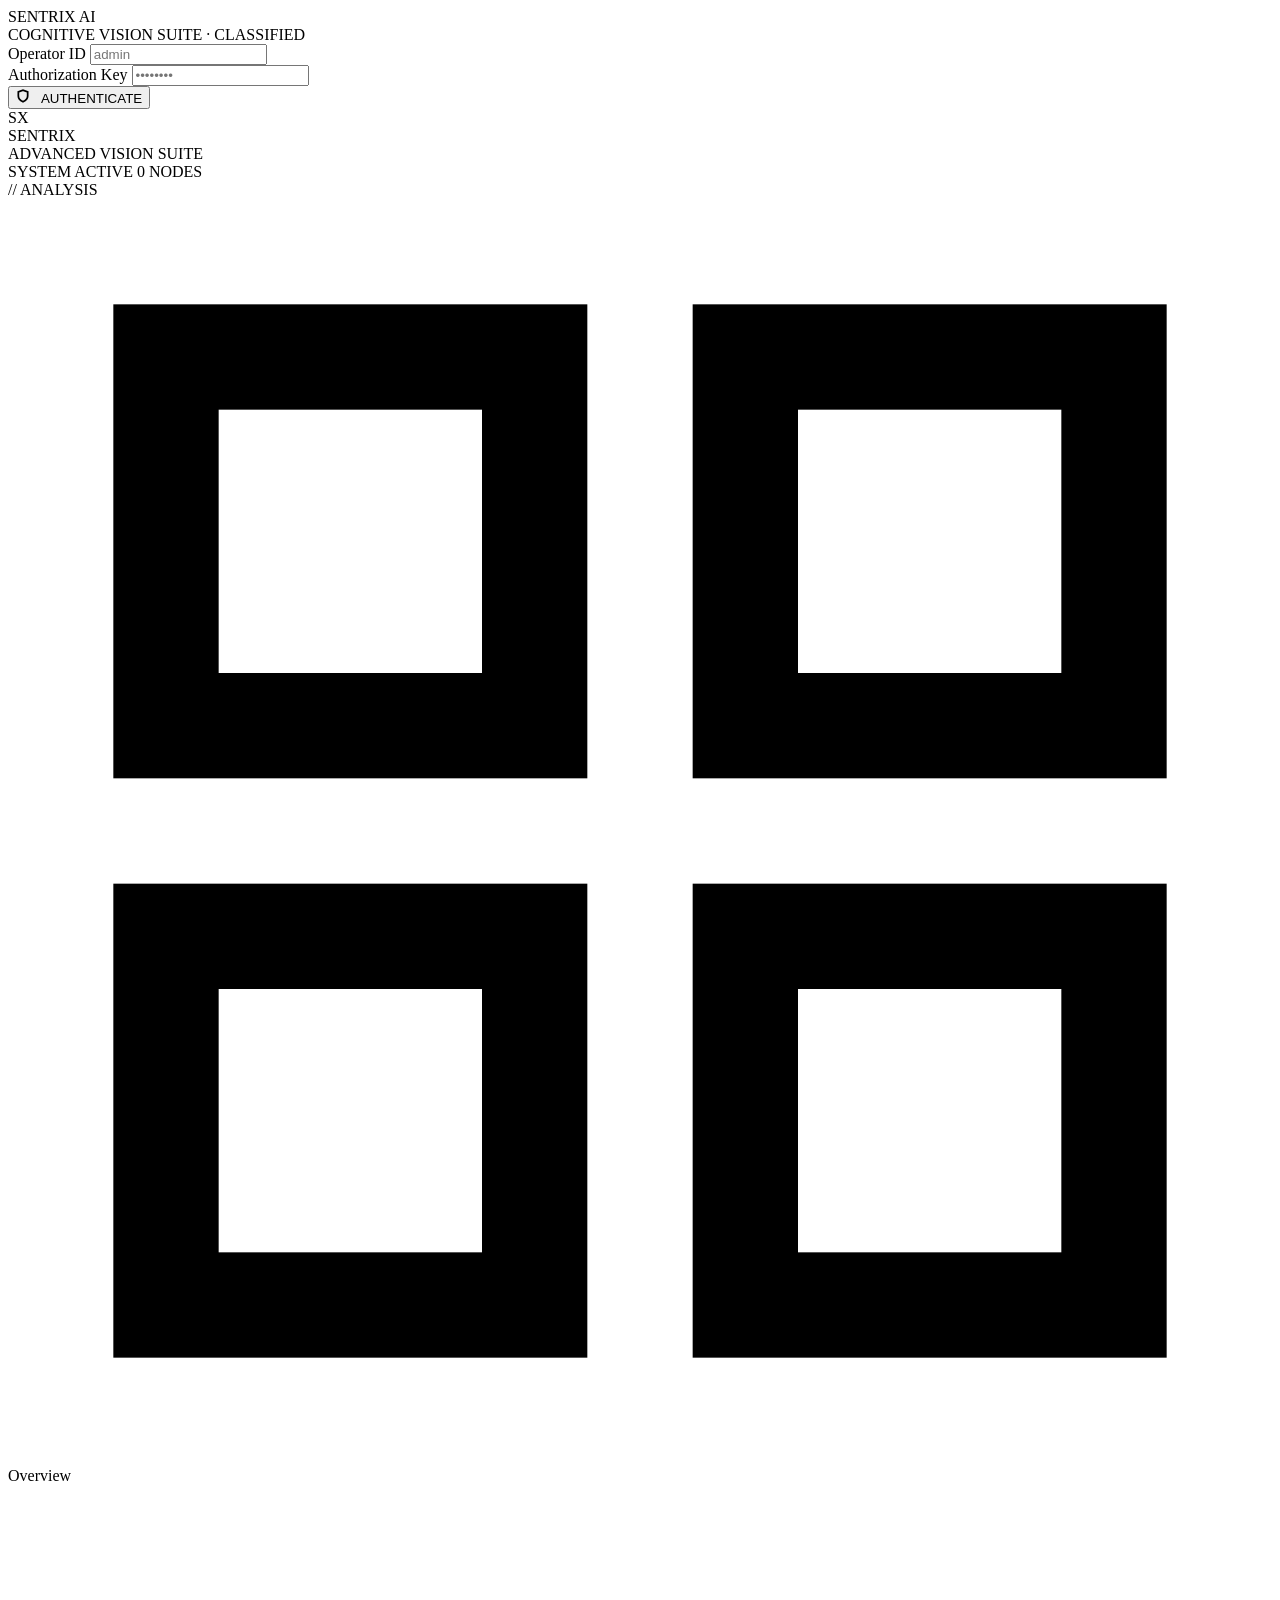
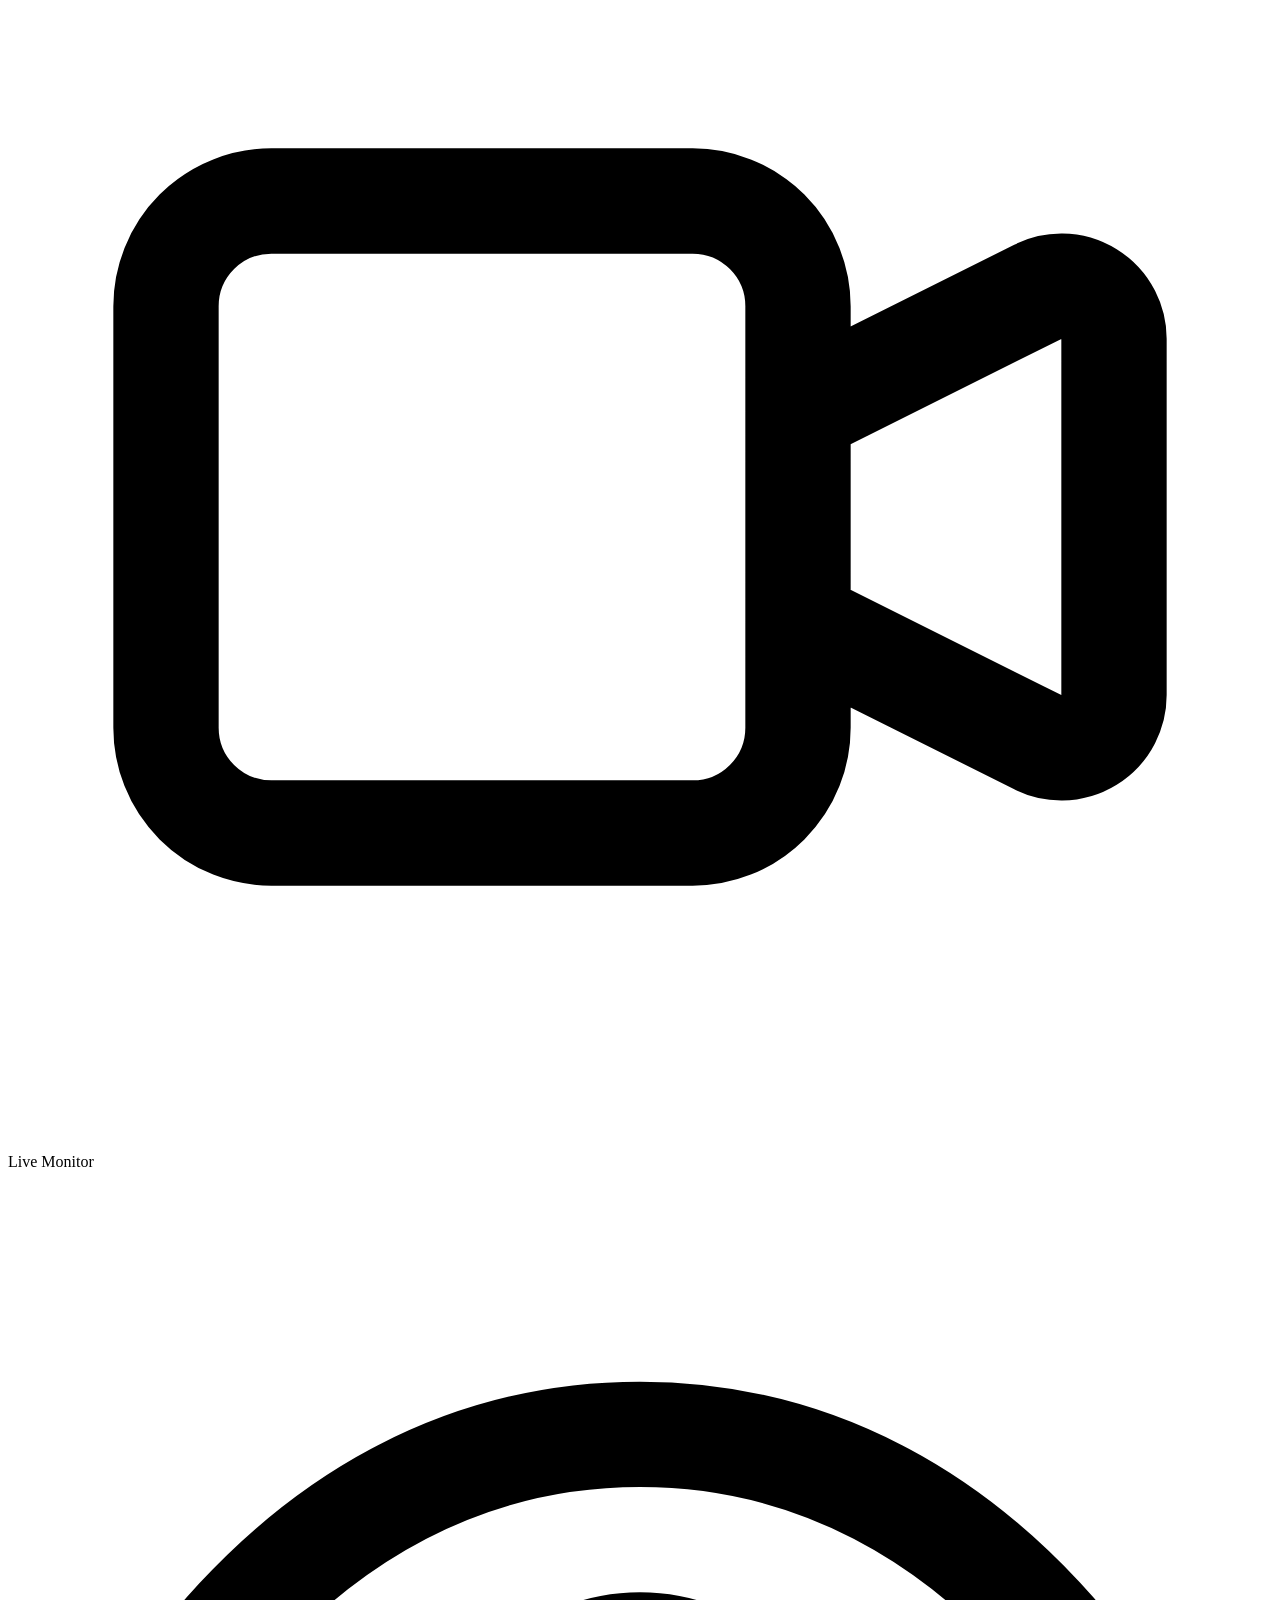
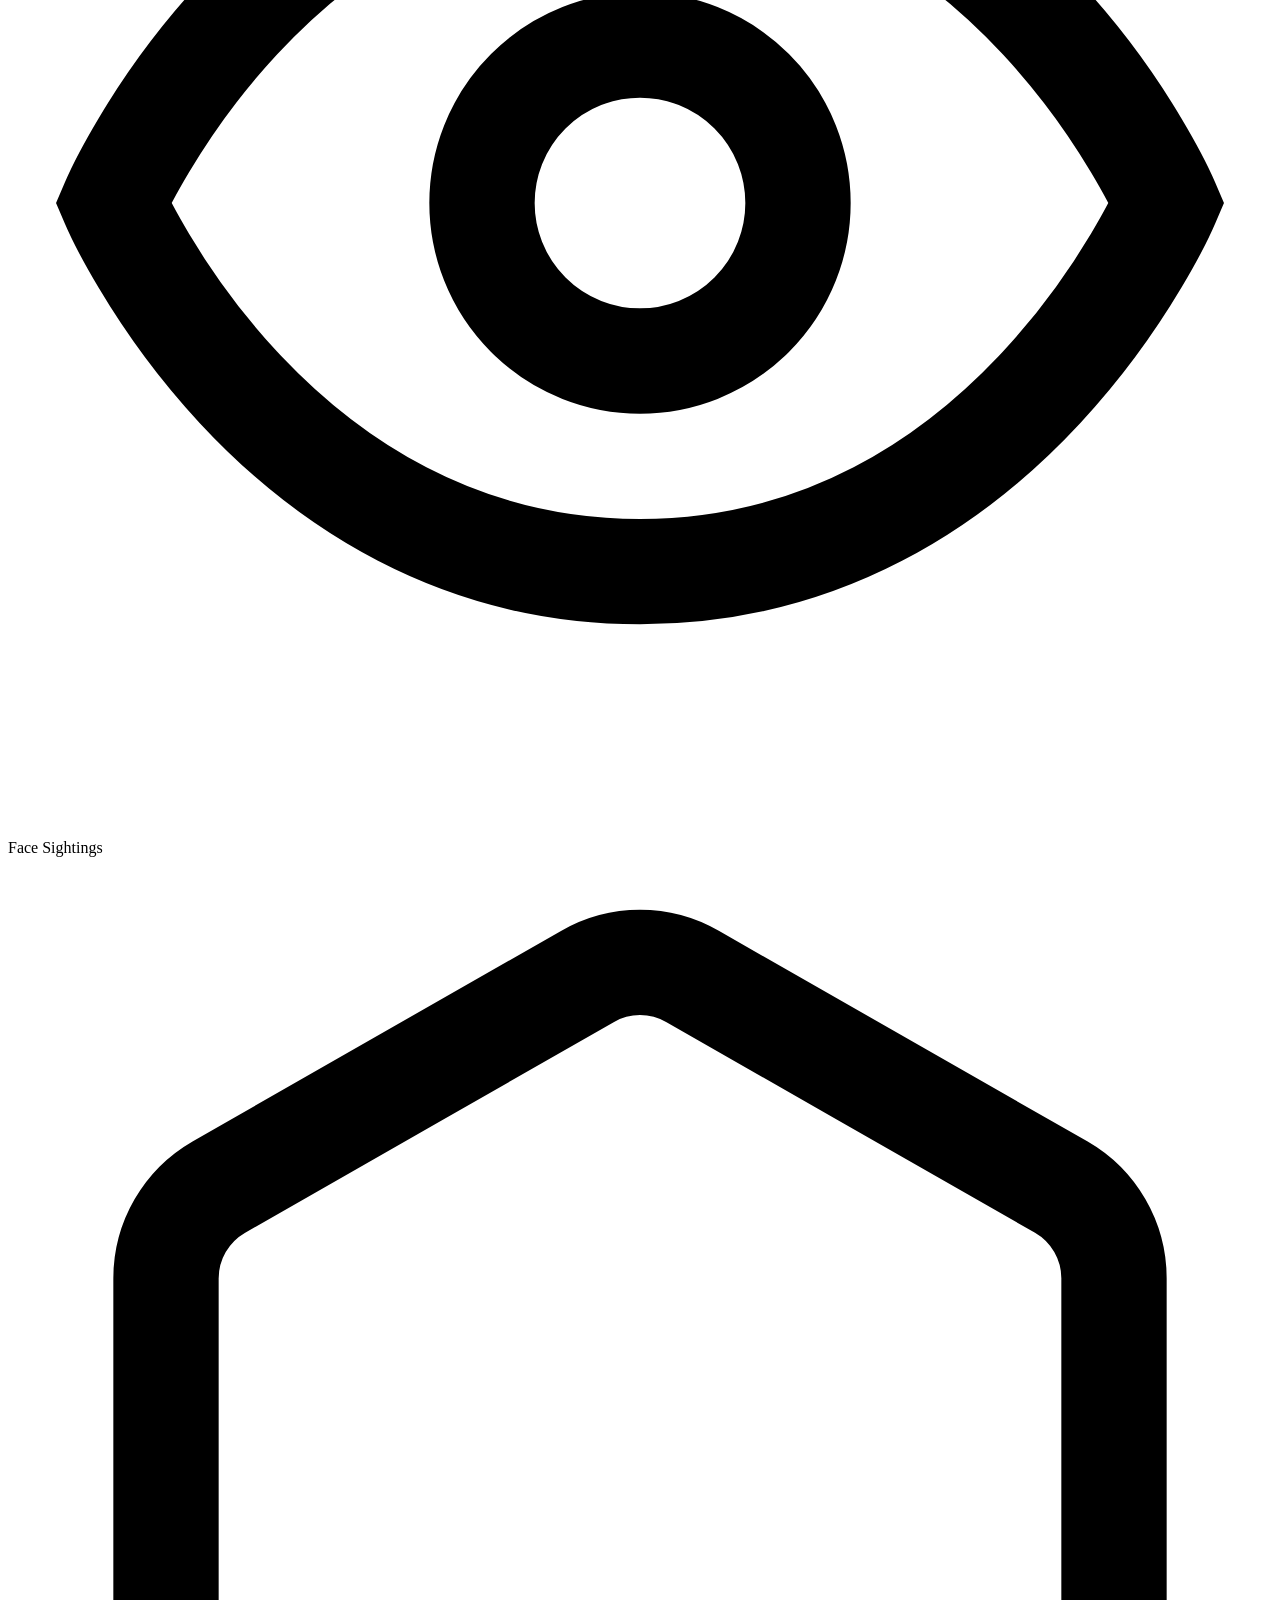
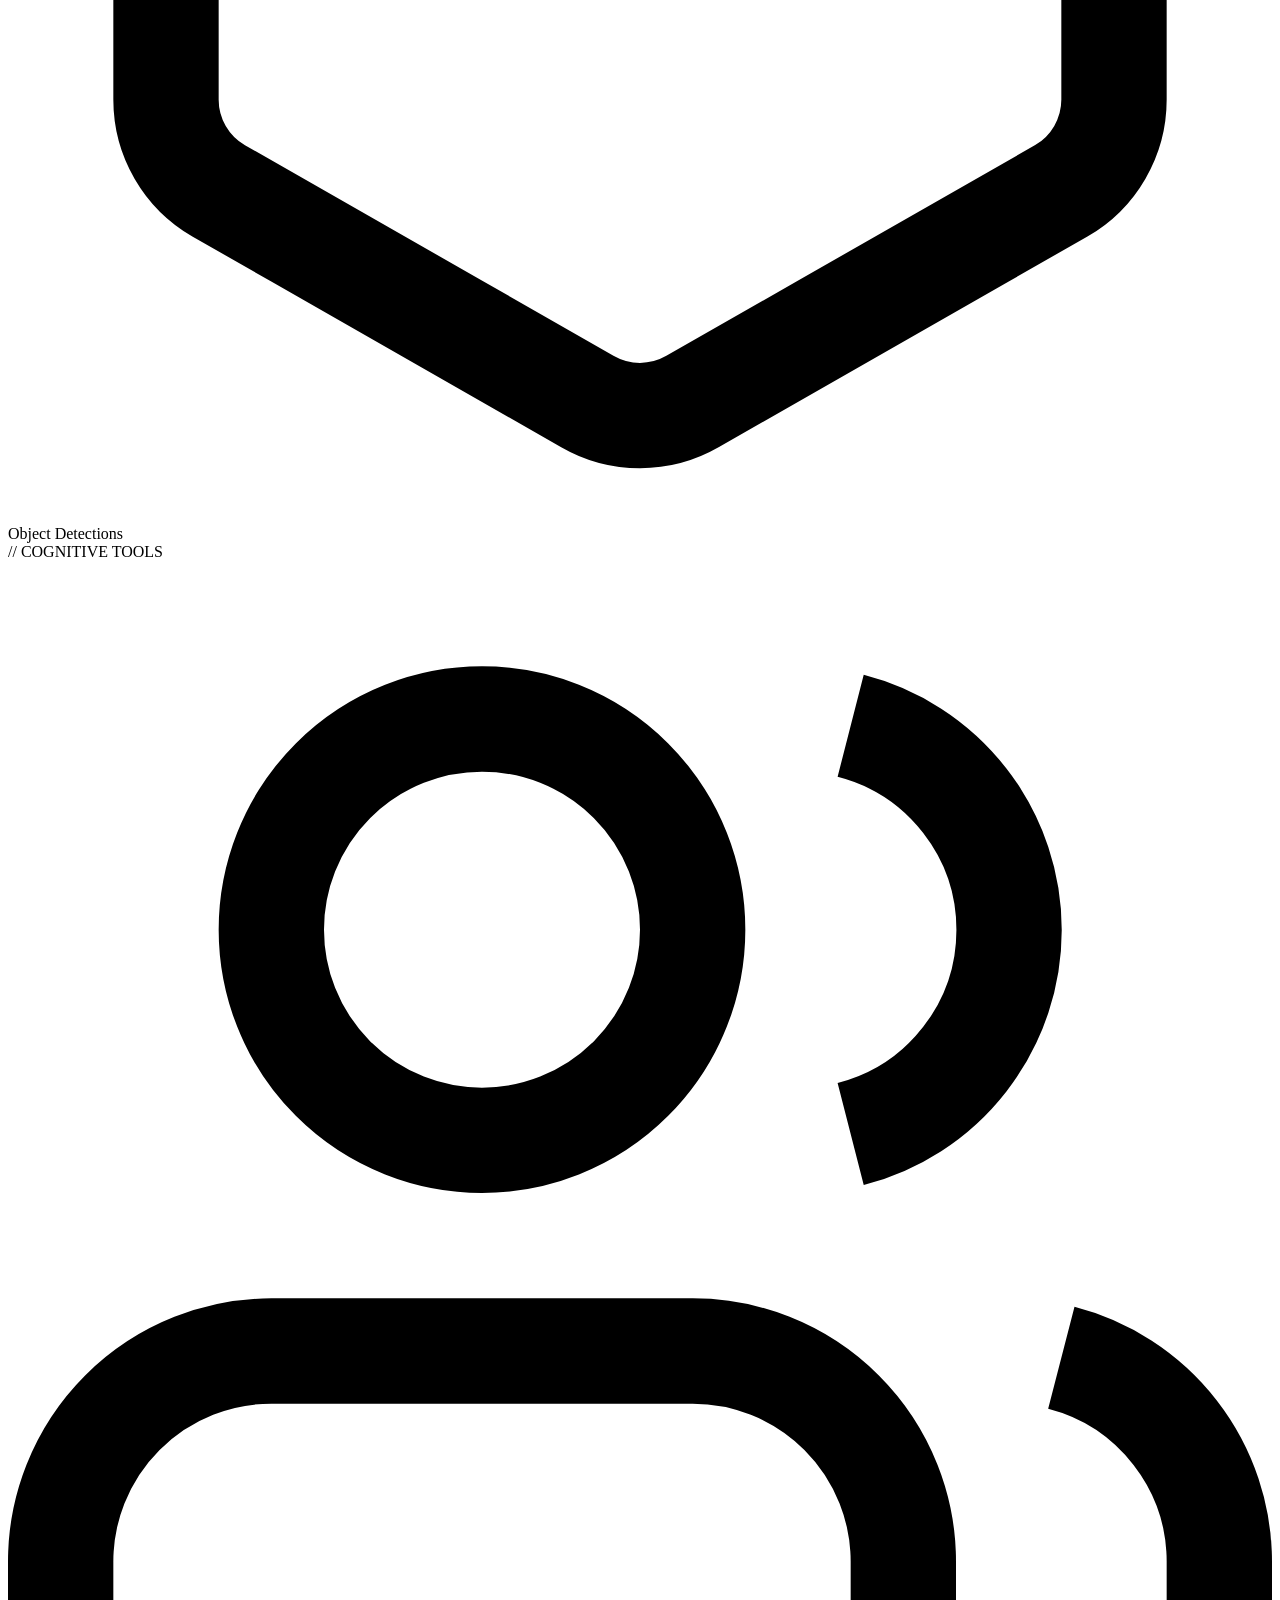
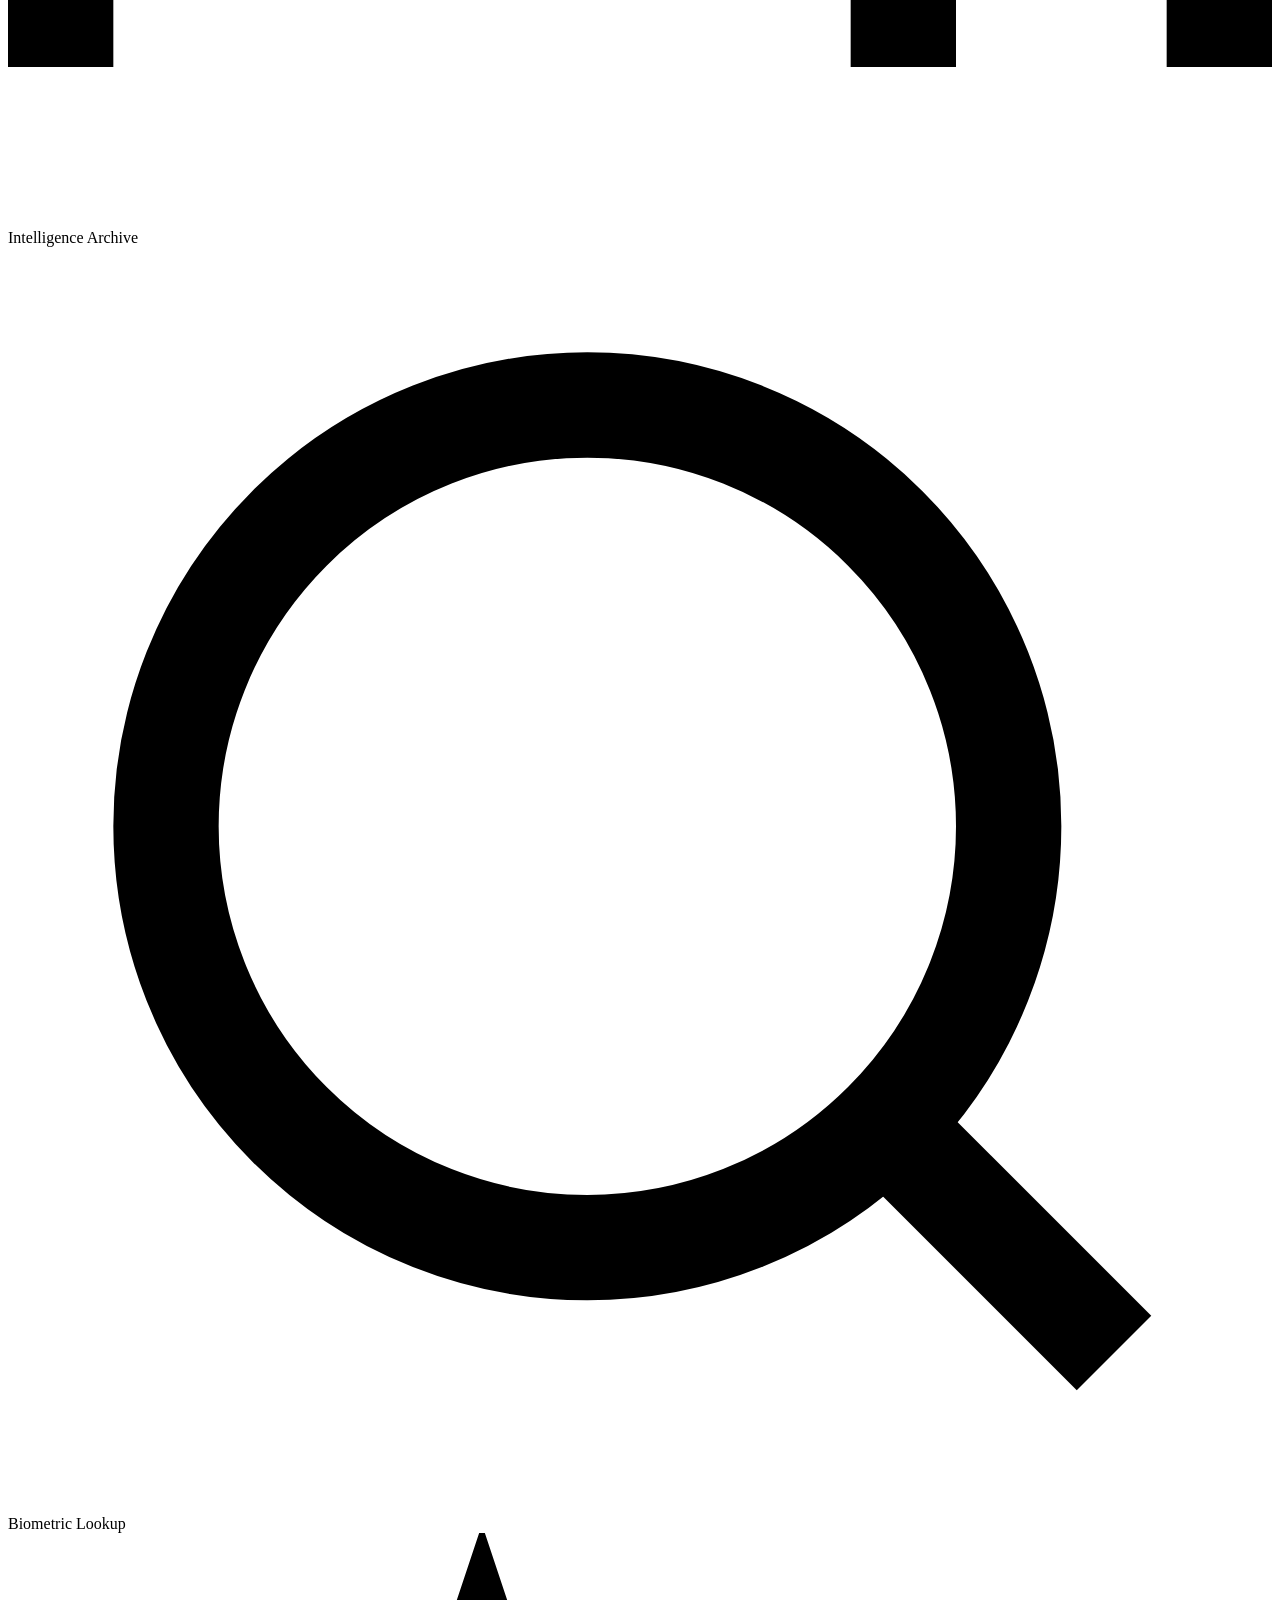
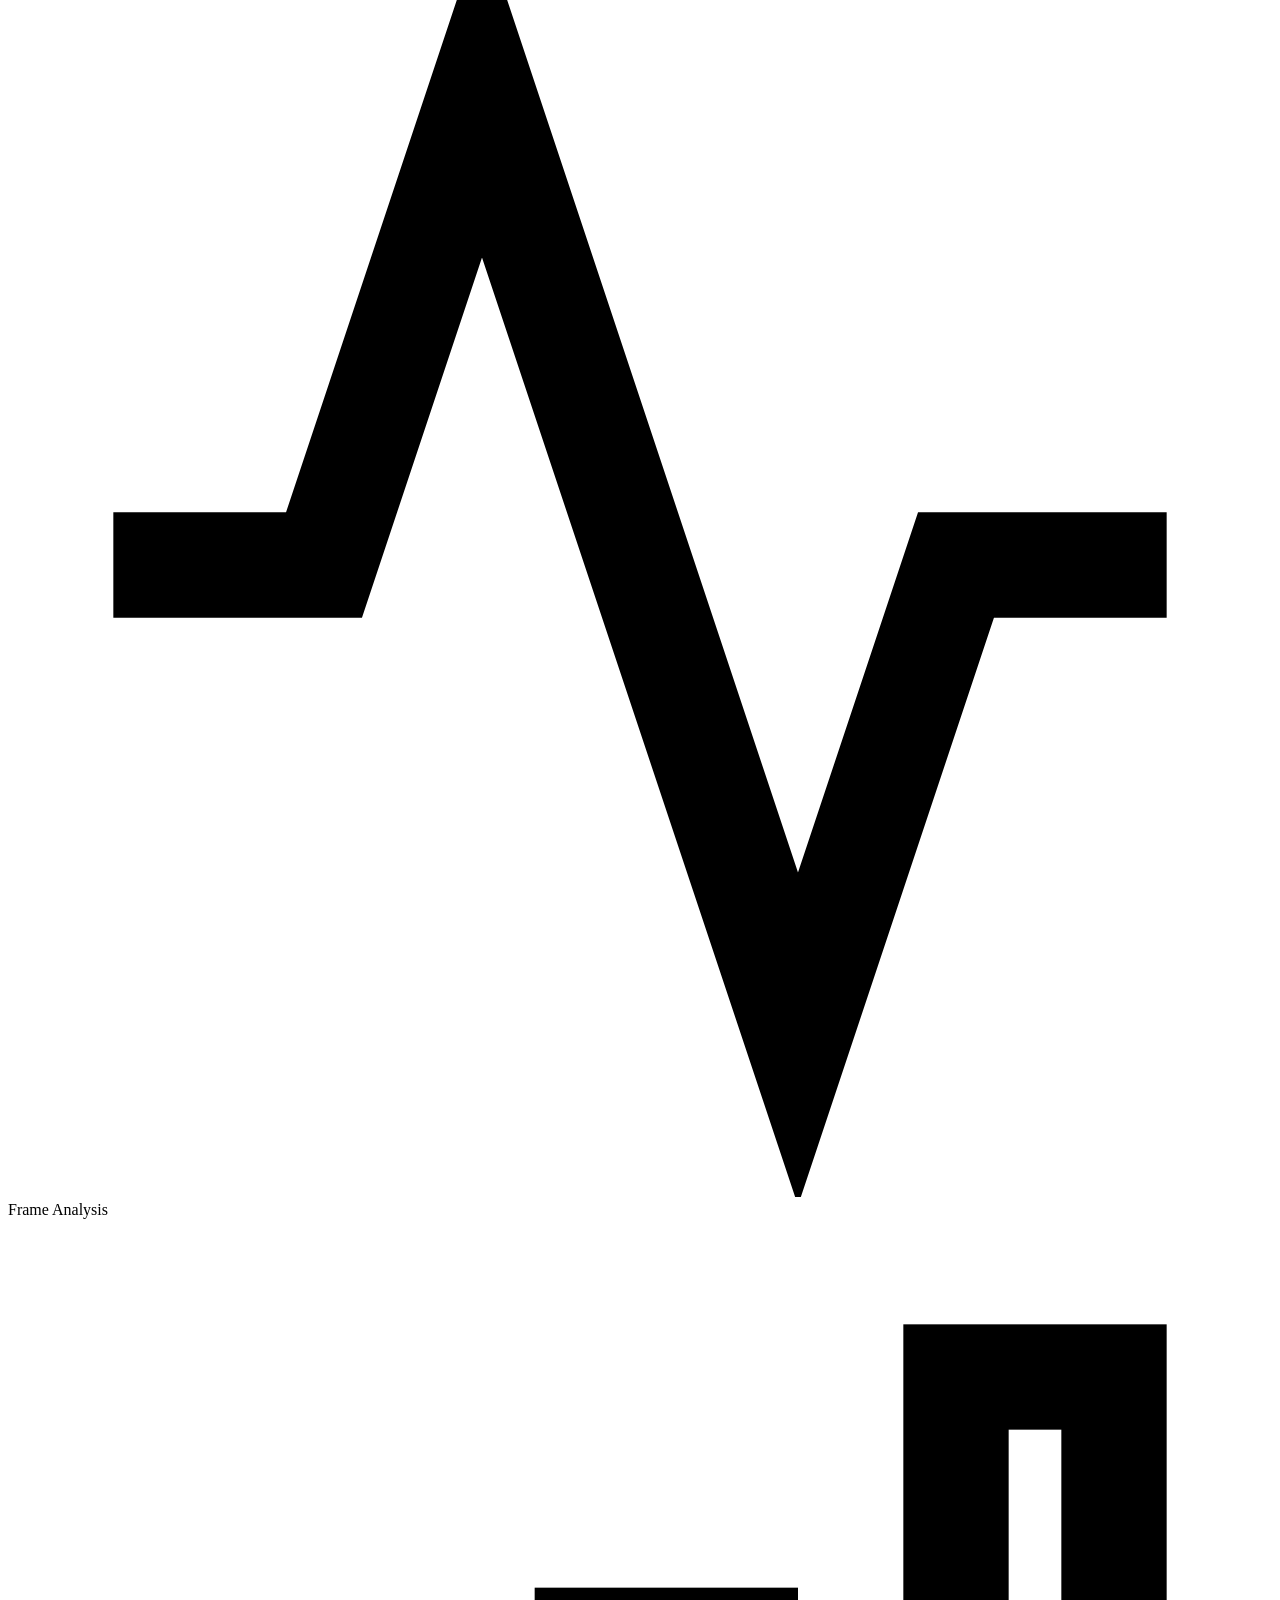
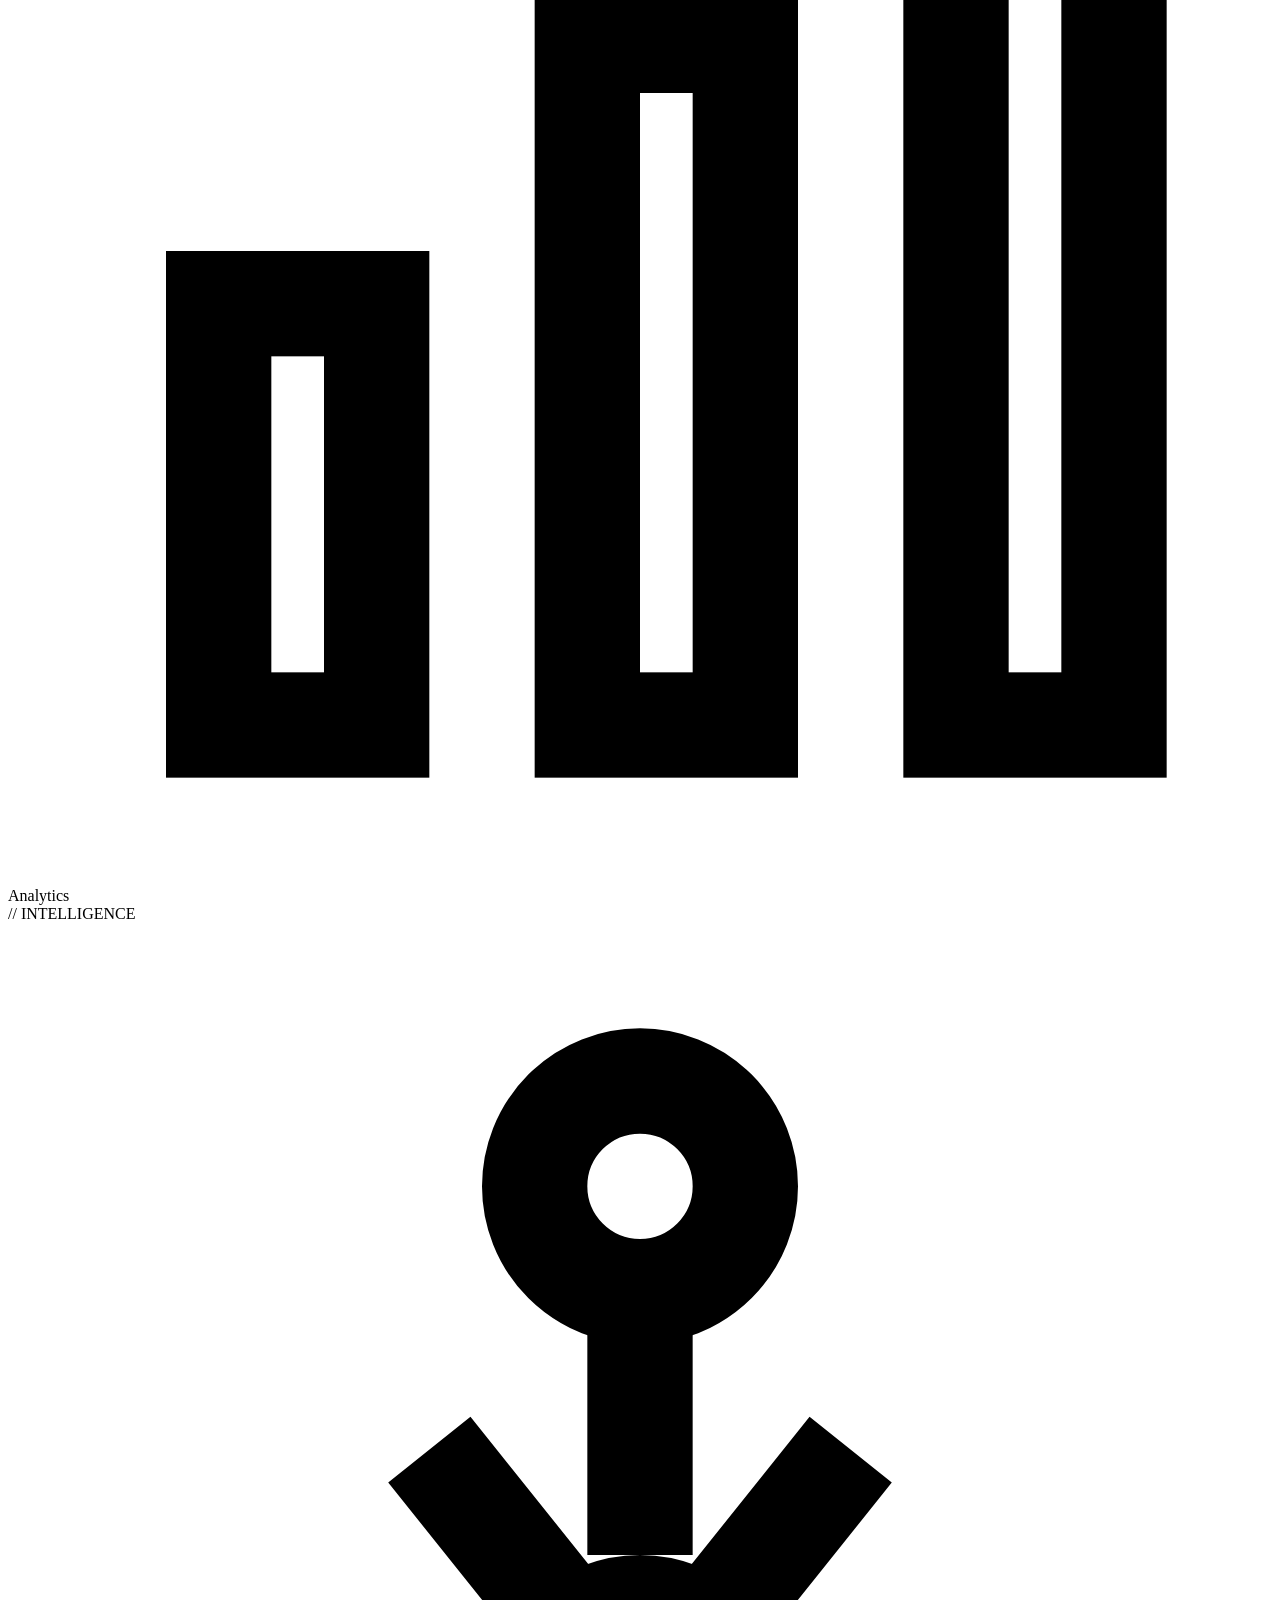
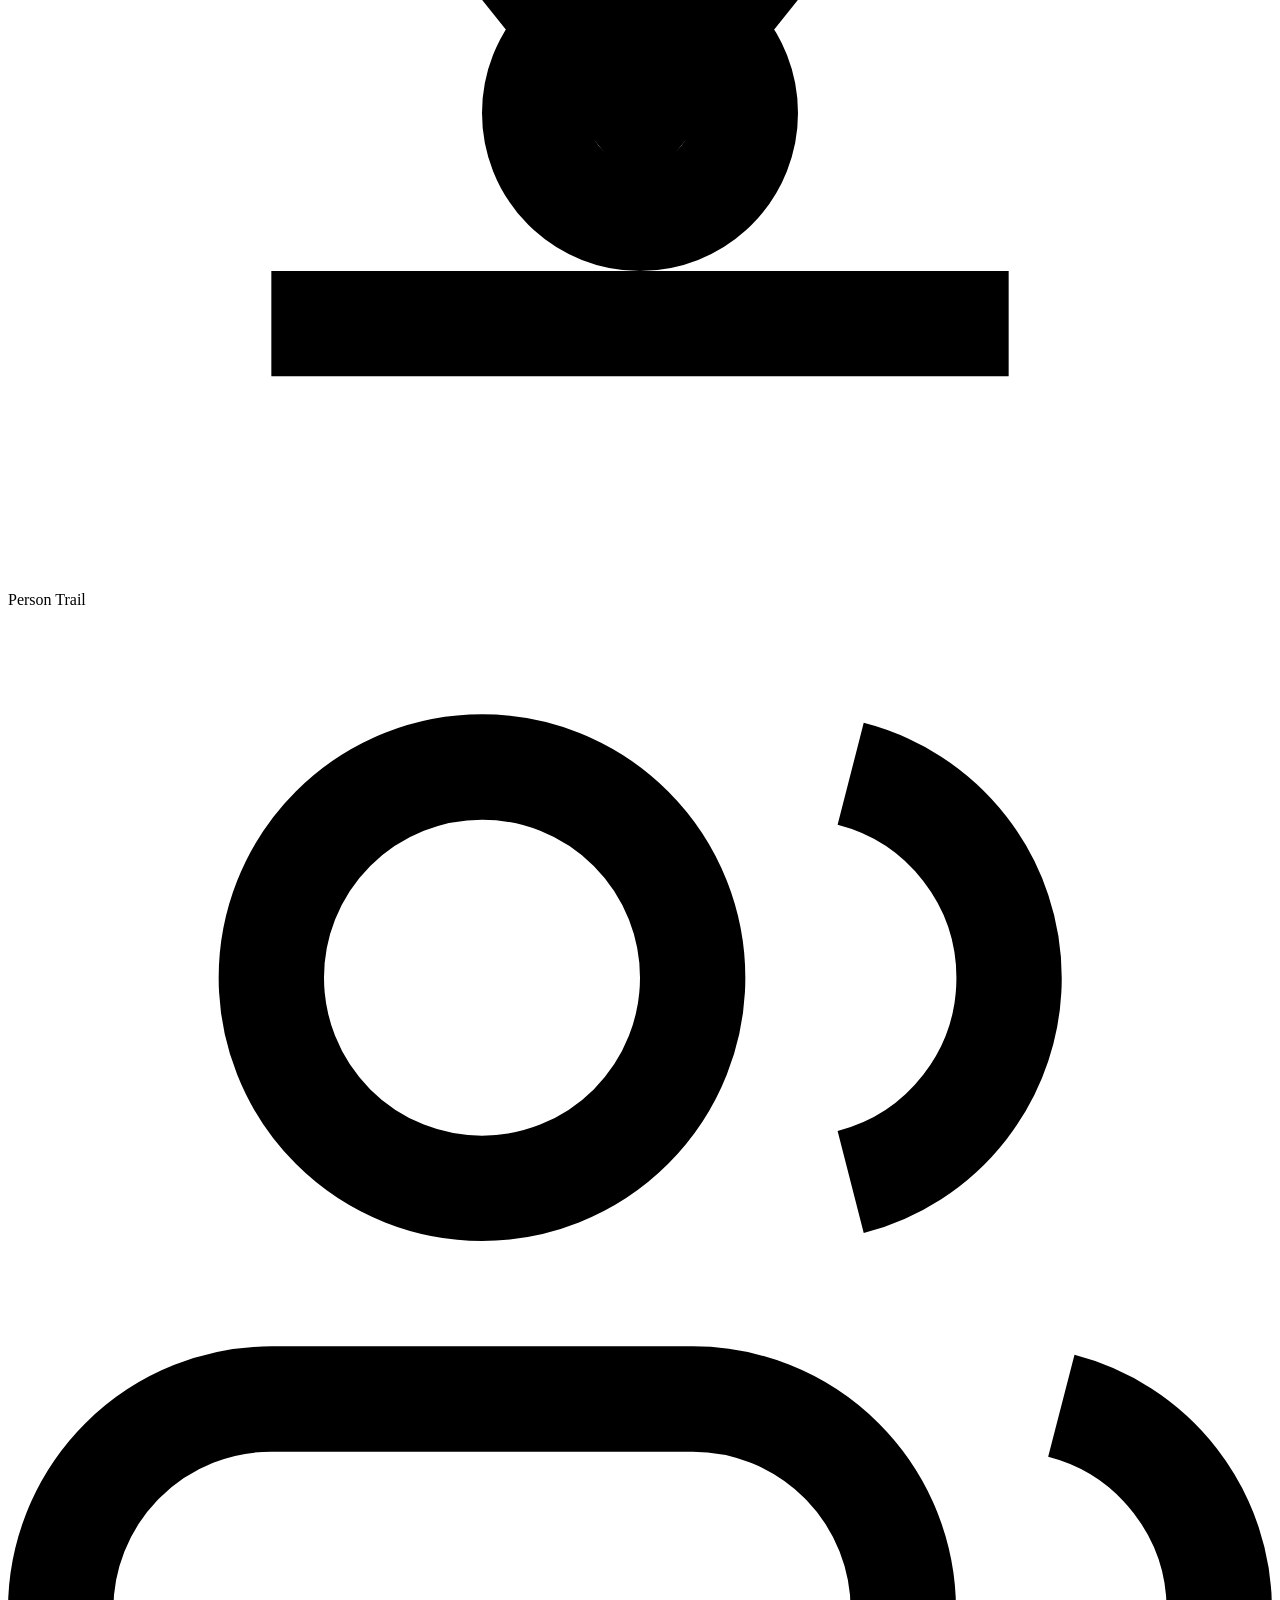
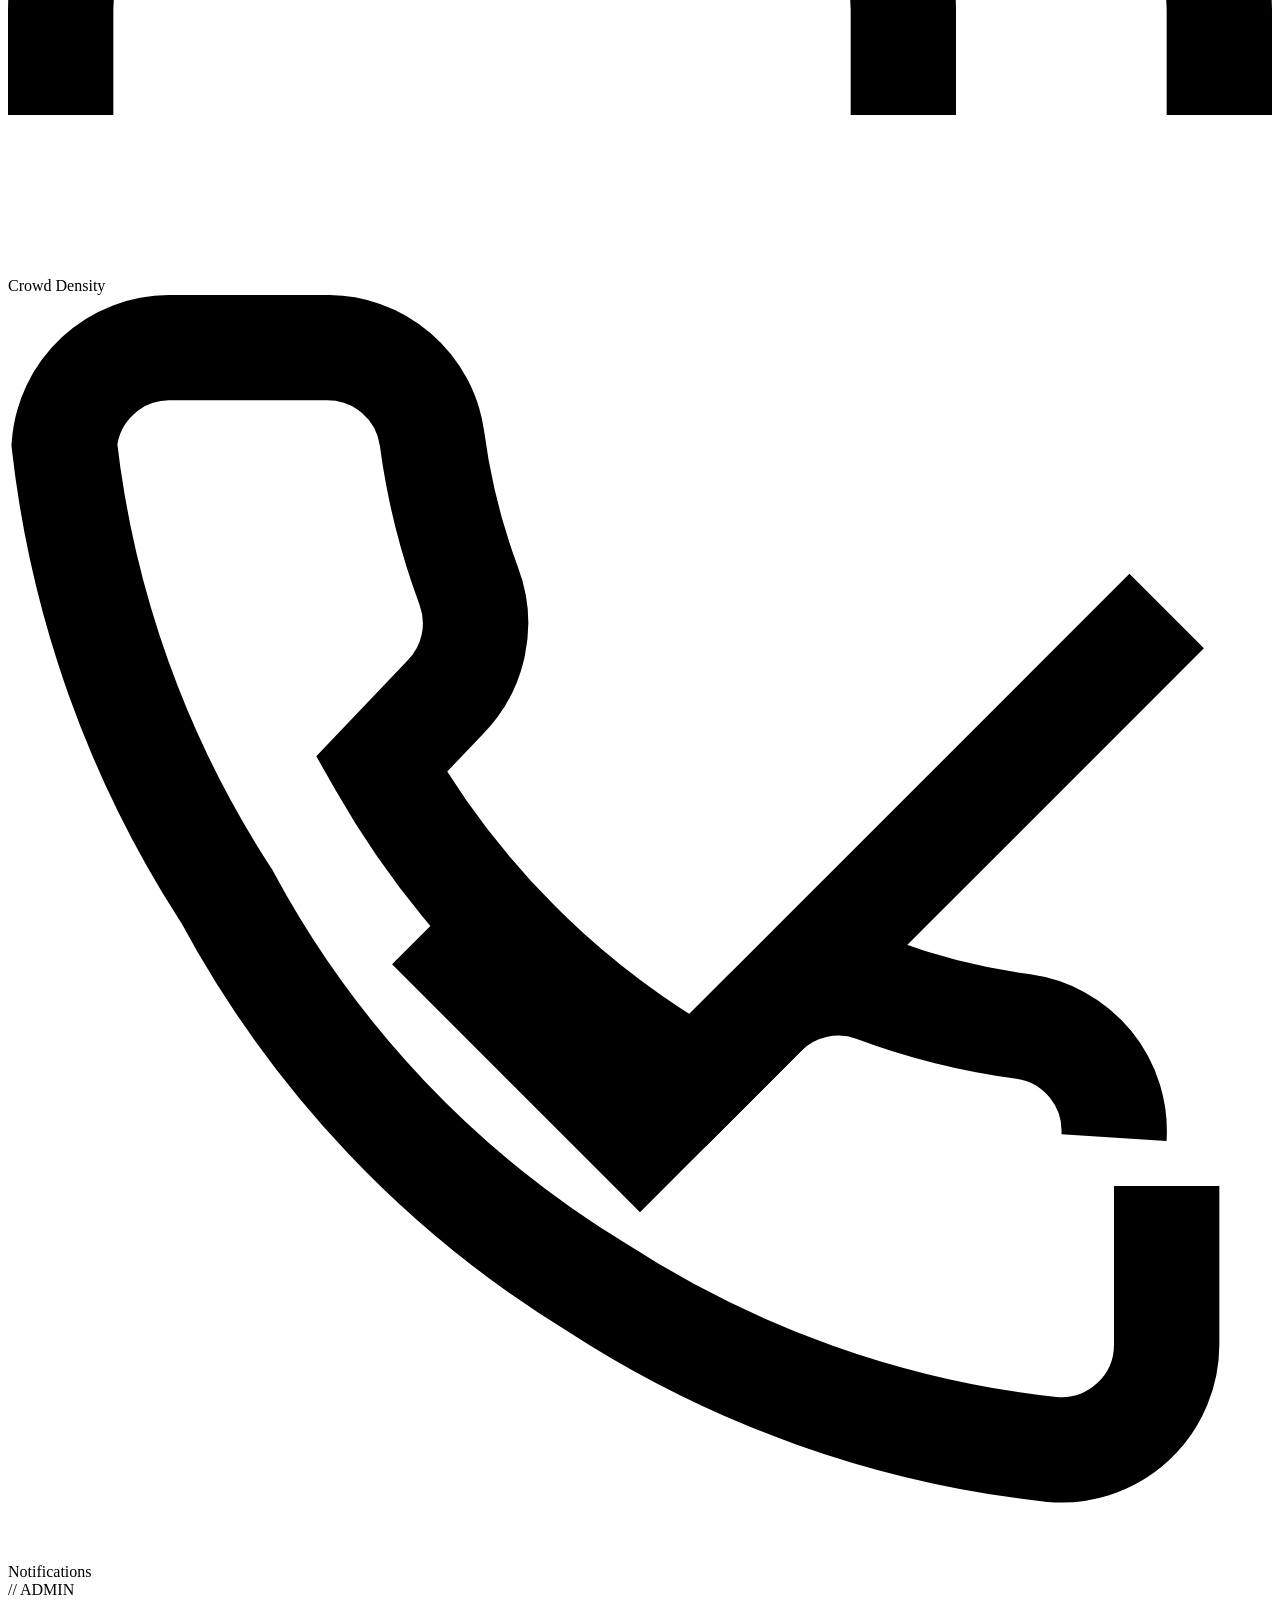
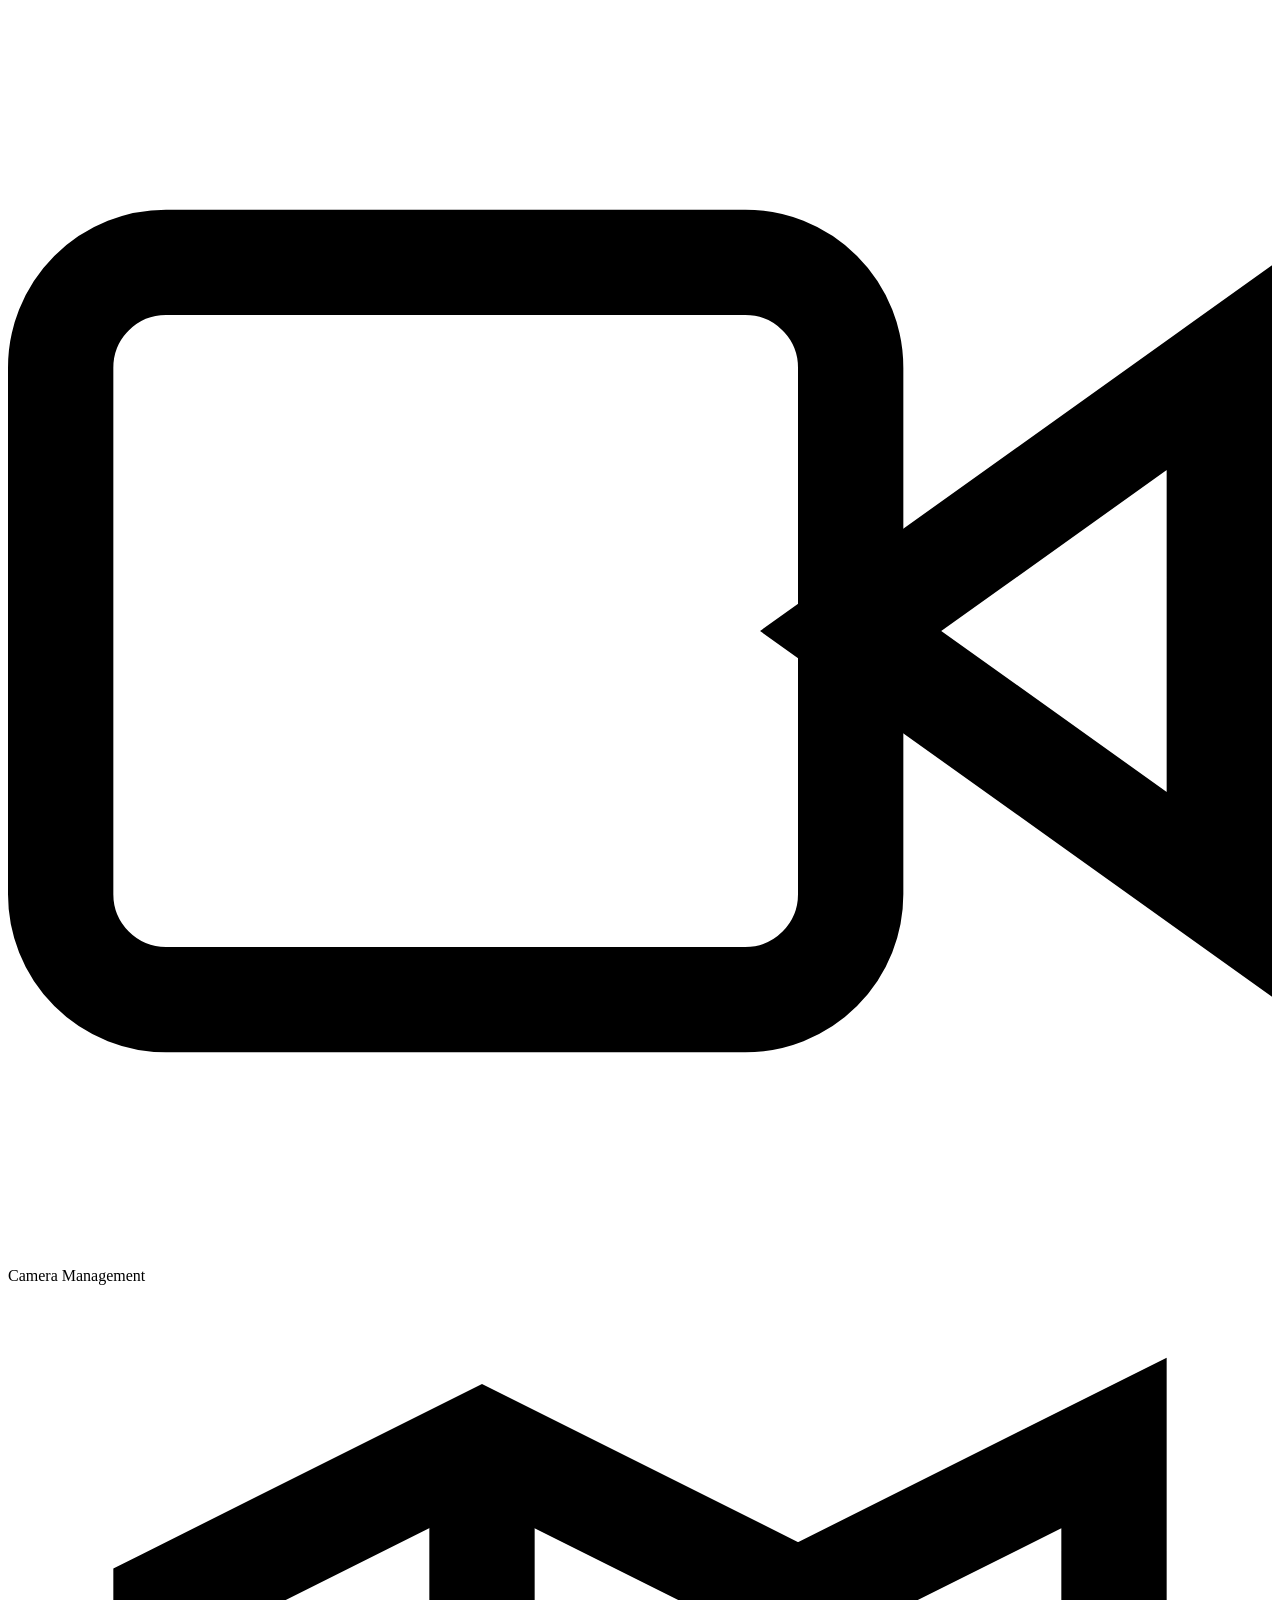
==== commit 199d5ad0: "feat: implement Person Trail, Crowd Density, and Notification Center modules in the dashboard UI" ====
--- a/backend/app/static/index.html
+++ b/backend/app/static/index.html
@@ -149,6 +149,33 @@
             <span class="nav-label">Analytics</span>
           </div>
 
+          <div class="nav-section op-tool">// INTELLIGENCE</div>
+
+          <div class="nav-item op-tool" onclick="showPage('person-trail',this)">
+            <svg class="nav-icon" viewBox="0 0 24 24" fill="none" stroke="currentColor" stroke-width="2">
+              <circle cx="12" cy="5" r="2"/><path d="M12 7v5"/><circle cx="12" cy="15" r="2"/>
+              <path d="M8 10l4 5 4-5"/><path d="M5 19h14"/>
+            </svg>
+            <span class="nav-label">Person Trail</span>
+          </div>
+
+          <div class="nav-item op-tool" onclick="showPage('crowd-density',this)">
+            <svg class="nav-icon" viewBox="0 0 24 24" fill="none" stroke="currentColor" stroke-width="2">
+              <path d="M17 21v-2a4 4 0 0 0-4-4H5a4 4 0 0 0-4 4v2"/>
+              <circle cx="9" cy="7" r="4"/>
+              <path d="M23 21v-2a4 4 0 0 0-3-3.87M16 3.13a4 4 0 0 1 0 7.75"/>
+            </svg>
+            <span class="nav-label">Crowd Density</span>
+          </div>
+
+          <div class="nav-item op-tool" onclick="showPage('notifications',this)">
+            <svg class="nav-icon" viewBox="0 0 24 24" fill="none" stroke="currentColor" stroke-width="2">
+              <path d="M22 16.92v3a2 2 0 0 1-2.18 2 19.79 19.79 0 0 1-8.63-3.07A19.5 19.5 0 0 1 4.15 11.41 19.79 19.79 0 0 1 1.07 2.84 2 2 0 0 1 3.05 1h3a2 2 0 0 1 2 1.72c.127.96.361 1.903.7 2.81a2 2 0 0 1-.45 2.11L7.09 8.91a16 16 0 0 0 6 6l1.27-1.27a2 2 0 0 1 2.11-.45c.907.339 1.85.573 2.81.7A2 2 0 0 1 21 16"/>
+              <path d="M22 6L12 16l-4-4"/>
+            </svg>
+            <span class="nav-label">Notifications</span>
+          </div>
+
           <div class="nav-section op-tool">// ADMIN</div>
 
           <div class="nav-item op-tool" onclick="showPage('cameras',this)">
@@ -396,6 +423,20 @@
               </div>
             </div>
             <div id="overview-monitor" class="monitor-matrix" style="display:none"></div>
+            
+            <!-- Crowd Density Monitor -->
+            <div class="panel" style="margin-bottom:1.5rem;border-left:4px solid var(--purple)">
+              <div class="panel-title" style="display:flex;justify-content:space-between;align-items:center">
+                <span>LIVE CROWD DENSITY HEARTBEAT</span>
+                <span class="badge-mini purple" style="font-size:0.5rem">REAL-TIME TELEMETRY</span>
+              </div>
+              <div id="crowd-monitor-grid" style="display:grid;grid-template-columns:repeat(auto-fill,minmax(180px,1fr));gap:1rem;margin-top:1rem">
+                <div class="empty-state" style="padding:1rem;grid-column:1/-1">
+                  <div class="empty-text" style="font-size:0.7rem">AWAITING TELEMETRY...</div>
+                </div>
+              </div>
+            </div>
+
             <div class="stat-grid">
               <div class="stat-card amber">
                 <div class="stat-label">FACE SIGHTINGS</div>
@@ -471,6 +512,9 @@
                 <div class="sec-sub">// BIOMETRIC ACTIVITY LOG</div>
               </div>
               <div class="sec-actions">
+                <a id="export-link" href="#" onclick="doSightingsExport(event)">
+                  <button class="btn btn-primary btn-sm" style="margin-right:0.5rem">↓ Export CSV</button>
+                </a>
                 <button class="btn btn-ghost btn-sm" onclick="loadSightings()">↺ Refresh</button>
               </div>
             </div>
@@ -850,6 +894,157 @@
             </div>
           </div>
 
+          <!-- ══ PERSON TRAIL ══ -->
+          <div class="page" id="page-person-trail">
+            <div class="sec-head">
+              <div>
+                <div class="sec-title">PERSON TRAIL</div>
+                <div class="sec-sub">// CROSS-CAMERA MOVEMENT FORENSICS</div>
+              </div>
+              <div class="sec-actions">
+                <button class="btn btn-ghost btn-sm" onclick="loadPersonTrailPage()">↺ Refresh</button>
+              </div>
+            </div>
+
+            <!-- Search bar -->
+            <div class="panel" style="margin-bottom:1.5rem">
+              <div class="panel-title">SEARCH BY TRACK ID</div>
+              <div style="display:flex;gap:0.75rem;margin-top:0.75rem;align-items:center">
+                <input id="trail-search-input" type="text" style="flex:1;font-family:var(--font-mono);font-size:0.8rem"
+                       placeholder="Enter Track ID (UUID)…" onkeydown="if(event.key==='Enter')searchTrail()">
+                <button class="btn btn-primary btn-sm" onclick="searchTrail()">Search Trail</button>
+              </div>
+            </div>
+
+            <!-- Recent tracked sightings grid -->
+            <div class="panel" style="margin-bottom:1.5rem">
+              <div class="panel-title" style="display:flex;justify-content:space-between;align-items:center">
+                <span>RECENT TRACKED INDIVIDUALS</span>
+                <span class="badge-mini purple" style="font-size:0.5rem">RE-ID ENGINE</span>
+              </div>
+              <div id="trail-page-grid" style="display:grid;grid-template-columns:repeat(auto-fill,minmax(220px,1fr));gap:1rem;margin-top:1rem">
+                <div class="empty-state" style="grid-column:1/-1;padding:2rem">
+                  <div class="empty-icon">◎</div>
+                  <div class="empty-text">No tracked individuals yet</div>
+                  <div class="empty-sub">// Run sightings with Re-ID enabled to populate</div>
+                </div>
+              </div>
+            </div>
+
+            <!-- Trail result panel -->
+            <div class="panel" id="trail-result-panel" style="display:none">
+              <div class="panel-title" id="trail-result-header">TRAIL RESULT</div>
+              <div id="trail-page-timeline" class="trail-timeline" style="margin-top:1rem"></div>
+            </div>
+          </div>
+
+          <!-- ══ CROWD DENSITY ══ -->
+          <div class="page" id="page-crowd-density">
+            <div class="sec-head">
+              <div>
+                <div class="sec-title">CROWD DENSITY MONITOR</div>
+                <div class="sec-sub">// LIVE HEADCOUNT TELEMETRY ACROSS ALL NODES</div>
+              </div>
+              <div class="sec-actions">
+                <button class="btn btn-ghost btn-sm" onclick="loadCrowdDensityPage()">↺ Refresh</button>
+              </div>
+            </div>
+
+            <!-- Live grid -->
+            <div class="panel" style="margin-bottom:1.5rem;border-left:4px solid var(--purple)">
+              <div class="panel-title" style="display:flex;justify-content:space-between;align-items:center">
+                <span>LIVE HEADCOUNTS — TODAY</span>
+                <span id="crowd-last-updated" style="font-size:0.6rem;color:var(--on-surface-muted);font-family:var(--font-mono)">—</span>
+              </div>
+              <div id="crowd-page-grid" style="display:grid;grid-template-columns:repeat(auto-fill,minmax(200px,1fr));gap:1rem;margin-top:1rem">
+                <div class="empty-state" style="grid-column:1/-1;padding:2rem">
+                  <div class="empty-icon">◎</div>
+                  <div class="empty-text">Awaiting telemetry</div>
+                  <div class="empty-sub">// Workers must send /api/camera-heartbeat</div>
+                </div>
+              </div>
+            </div>
+
+            <!-- Summary stats -->
+            <div class="stat-grid" style="margin-bottom:1.5rem">
+              <div class="stat-card purple">
+                <div class="stat-label">TOTAL CAMERAS</div>
+                <div class="stat-value" id="crowd-stat-cameras">—</div>
+              </div>
+              <div class="stat-card amber">
+                <div class="stat-label">PEAK COUNT TODAY</div>
+                <div class="stat-value" id="crowd-stat-peak">—</div>
+              </div>
+              <div class="stat-card cyan">
+                <div class="stat-label">HIGH DENSITY ALERTS</div>
+                <div class="stat-value" id="crowd-stat-alerts">—</div>
+              </div>
+            </div>
+
+            <!-- Historical bar chart -->
+            <div class="panel">
+              <div class="panel-title">DENSITY HISTORY (ALL CAMERAS — TODAY)</div>
+              <div id="crowd-history-list" style="margin-top:1rem;display:flex;flex-direction:column;gap:0.6rem"></div>
+            </div>
+          </div>
+
+          <!-- ══ NOTIFICATIONS ══ -->
+          <div class="page" id="page-notifications">
+            <div class="sec-head">
+              <div>
+                <div class="sec-title">NOTIFICATION CENTER</div>
+                <div class="sec-sub">// ALERT DISPATCH CONFIGURATION &amp; HISTORY</div>
+              </div>
+              <div class="sec-actions">
+                <button class="btn btn-primary btn-sm" onclick="openNotifConfig()">⚙ Configure Channels</button>
+              </div>
+            </div>
+
+            <!-- Channel status cards -->
+            <div style="display:grid;grid-template-columns:repeat(auto-fill,minmax(220px,1fr));gap:1rem;margin-bottom:1.5rem">
+              <div class="panel" id="notif-email-card" style="border-left:4px solid var(--cyan)">
+                <div class="panel-title" style="font-size:0.65rem">EMAIL — SMTP</div>
+                <div id="notif-email-status" style="margin-top:0.5rem;font-size:0.8rem;color:var(--on-surface-muted)">Not configured</div>
+                <div id="notif-email-host" style="font-family:var(--font-mono);font-size:0.6rem;color:var(--on-surface-muted);margin-top:4px">—</div>
+                <button class="btn btn-ghost btn-sm" style="margin-top:0.75rem;width:100%" onclick="testEmail()">Send Test Email</button>
+              </div>
+              <div class="panel" id="notif-tg-card" style="border-left:4px solid var(--purple)">
+                <div class="panel-title" style="font-size:0.65rem">TELEGRAM BOT</div>
+                <div id="notif-tg-status" style="margin-top:0.5rem;font-size:0.8rem;color:var(--on-surface-muted)">Not configured</div>
+                <div id="notif-tg-chat" style="font-family:var(--font-mono);font-size:0.6rem;color:var(--on-surface-muted);margin-top:4px">—</div>
+              </div>
+              <div class="panel" style="border-left:4px solid var(--amber)">
+                <div class="panel-title" style="font-size:0.65rem">DISPATCH STATS</div>
+                <div style="display:flex;flex-direction:column;gap:0.35rem;margin-top:0.5rem">
+                  <div class="result-item"><span class="result-label">Today</span><span id="notif-count-today" style="font-family:var(--font-mono);color:var(--amber)">—</span></div>
+                  <div class="result-item"><span class="result-label">Total</span><span id="notif-count-total" style="font-family:var(--font-mono)">—</span></div>
+                  <div class="result-item"><span class="result-label">Failed</span><span id="notif-count-failed" style="font-family:var(--font-mono);color:var(--red)">—</span></div>
+                </div>
+              </div>
+            </div>
+
+            <!-- Dispatch history table -->
+            <div class="panel">
+              <div class="panel-title">DISPATCH HISTORY</div>
+              <div style="overflow-x:auto;margin-top:0.75rem">
+                <table class="data-table" style="width:100%">
+                  <thead>
+                    <tr>
+                      <th>TIME</th>
+                      <th>CHANNEL</th>
+                      <th>RECIPIENT</th>
+                      <th>SUBJECT</th>
+                      <th>STATUS</th>
+                    </tr>
+                  </thead>
+                  <tbody id="notif-history-table">
+                    <tr><td colspan="5" style="text-align:center;color:var(--on-surface-muted);padding:2rem">Loading…</td></tr>
+                  </tbody>
+                </table>
+              </div>
+            </div>
+          </div>
+
           <!-- ── WORKERS ── -->
           <div class="page" id="page-workers">
             <div class="sec-head">
@@ -1597,11 +1792,35 @@
               CONFIDENCE</div>
             <div id="snap-modal-conf" style="font-size:0.82rem;font-family:var(--font-mono)">—</div>
           </div>
-          <div style="margin-top:auto;padding-top:1rem;border-top:1px solid var(--outline)">
+          <div style="margin-top:auto;padding-top:1rem;border-top:1px solid var(--outline);display:flex;flex-direction:column;gap:0.75rem">
+            <button id="snap-modal-trail-btn" class="btn btn-primary btn-sm" style="width:100%;display:none">
+              <svg width="14" height="14" viewBox="0 0 24 24" fill="none" stroke="currentColor" stroke-width="2" style="margin-right:6px">
+                <path d="M2 12s3-7 10-7 10 7 10 7-3 7-10 7-10-7-10-7z"/><circle cx="12" cy="12" r="3"/>
+              </svg>
+              Visualize Trail
+            </button>
             <a id="snap-modal-download" href="#" download style="display:block">
-              <button class="btn btn-ghost btn-sm" style="width:100%">↓ Download</button>
+              <button class="btn btn-ghost btn-sm" style="width:100%">↓ Download Snapshot</button>
             </a>
           </div>
+        </div>
+      </div>
+    </div>
+  </div>
+
+  <!-- Person Trail Modal -->
+  <div class="modal-overlay" id="modal-trail">
+    <div class="modal" style="max-width:820px;padding:0;border-radius:var(--radius-2xl)">
+      <div style="display:flex;align-items:center;justify-content:space-between;padding:1rem 1.5rem;border-bottom:1px solid var(--outline)">
+        <div>
+          <div style="font-weight:700;font-size:0.95rem">PERSON TRAIL HISTORY</div>
+          <div style="font-family:var(--font-mono);font-size:0.62rem;color:var(--on-surface-muted)">// CROSS-CAMERA MOVEMENT TRACKING</div>
+        </div>
+        <button class="modal-close" onclick="closeModal('modal-trail')">✕</button>
+      </div>
+      <div style="padding:2rem;max-height:80vh;overflow-y:auto">
+        <div id="trail-timeline" class="trail-timeline">
+          <!-- Populated by JS -->
         </div>
       </div>
     </div>
@@ -1858,6 +2077,9 @@
             <option value="any_face">Any Face Detected</option>
             <option value="object_detected">Object Detected</option>
             <option value="high_confidence">High Confidence Match</option>
+            <option value="loitering">Loitering Detected</option>
+            <option value="abandoned_object">Abandoned Object</option>
+            <option value="crowd_threshold">Crowd Threshold</option>
           </select>
         </div>
         <div class="form-group"><label for="ar-camera" class="form-label">Camera Scope</label><select id="ar-camera">
@@ -1868,6 +2090,8 @@
           Label (blank = any)</label><input type="text" id="ar-obj-label" placeholder="e.g. knife, backpack"></div>
       <div id="ar-conf-field" style="display:none" class="form-group"><label for="ar-min-conf" class="form-label">Min
           Confidence (%)</label><input type="number" id="ar-min-conf" value="90" min="50" max="100"></div>
+      <div id="ar-dwell-field" style="display:none" class="form-group"><label for="ar-dwell" class="form-label">Min Dwell Time (seconds)</label><input type="number" id="ar-dwell" value="30" min="10"></div>
+      <div id="ar-crowd-field" style="display:none" class="form-group"><label for="ar-crowd-limit" class="form-label">Crowd Threshold (persons)</label><input type="number" id="ar-crowd-limit" value="10" min="1"></div>
       <div class="panel-title" style="margin:0.75rem 0">NOTIFICATION ACTIONS</div>
       <div style="display:flex;gap:1rem;flex-wrap:wrap;margin-bottom:1rem">
         <label style="display:flex;align-items:center;gap:0.5rem;cursor:pointer;font-size:0.85rem"><input
@@ -1903,6 +2127,12 @@
           id="nc-from" placeholder="sentrix@yourdomain.com"></div>
       <div class="form-group"><label for="nc-to" class="form-label">Recipients (comma-separated)</label><input
           type="text" id="nc-to" placeholder="admin@company.com"></div>
+      
+      <div class="modal-title" style="margin-top:1rem;font-size:0.75rem;opacity:0.8">TELEGRAM BOT SETTINGS</div>
+      <div class="form-group"><label for="nc-tg-token" class="form-label">Bot Token</label><input type="password"
+          id="nc-tg-token" placeholder="1234567890:ABCDefGhIjK..."></div>
+      <div class="form-group"><label for="nc-tg-chat" class="form-label">Chat ID</label><input type="text"
+          id="nc-tg-chat" placeholder="-100123456789"></div>
       <div style="display:flex;gap:0.75rem;margin-top:0.5rem">
         <button class="btn btn-ghost" style="flex:1" onclick="testEmail()">Send Test</button>
         <button class="btn btn-primary" style="flex:1" onclick="saveNotifConfig()" id="nc-btn">Save Config</button>
@@ -1954,6 +2184,7 @@
   <script src="/static/js/nav.js"></script>
   <script src="/static/js/sse.js"></script>
   <script src="/static/js/sightings.js"></script>
+ <script src="/static/js/intelligence.js"></script>
   <script src="/static/js/watchlist.js"></script>
   <script src="/static/js/cameras.js"></script>
   <script src="/static/js/pages.js?v=1.0.1"></script>
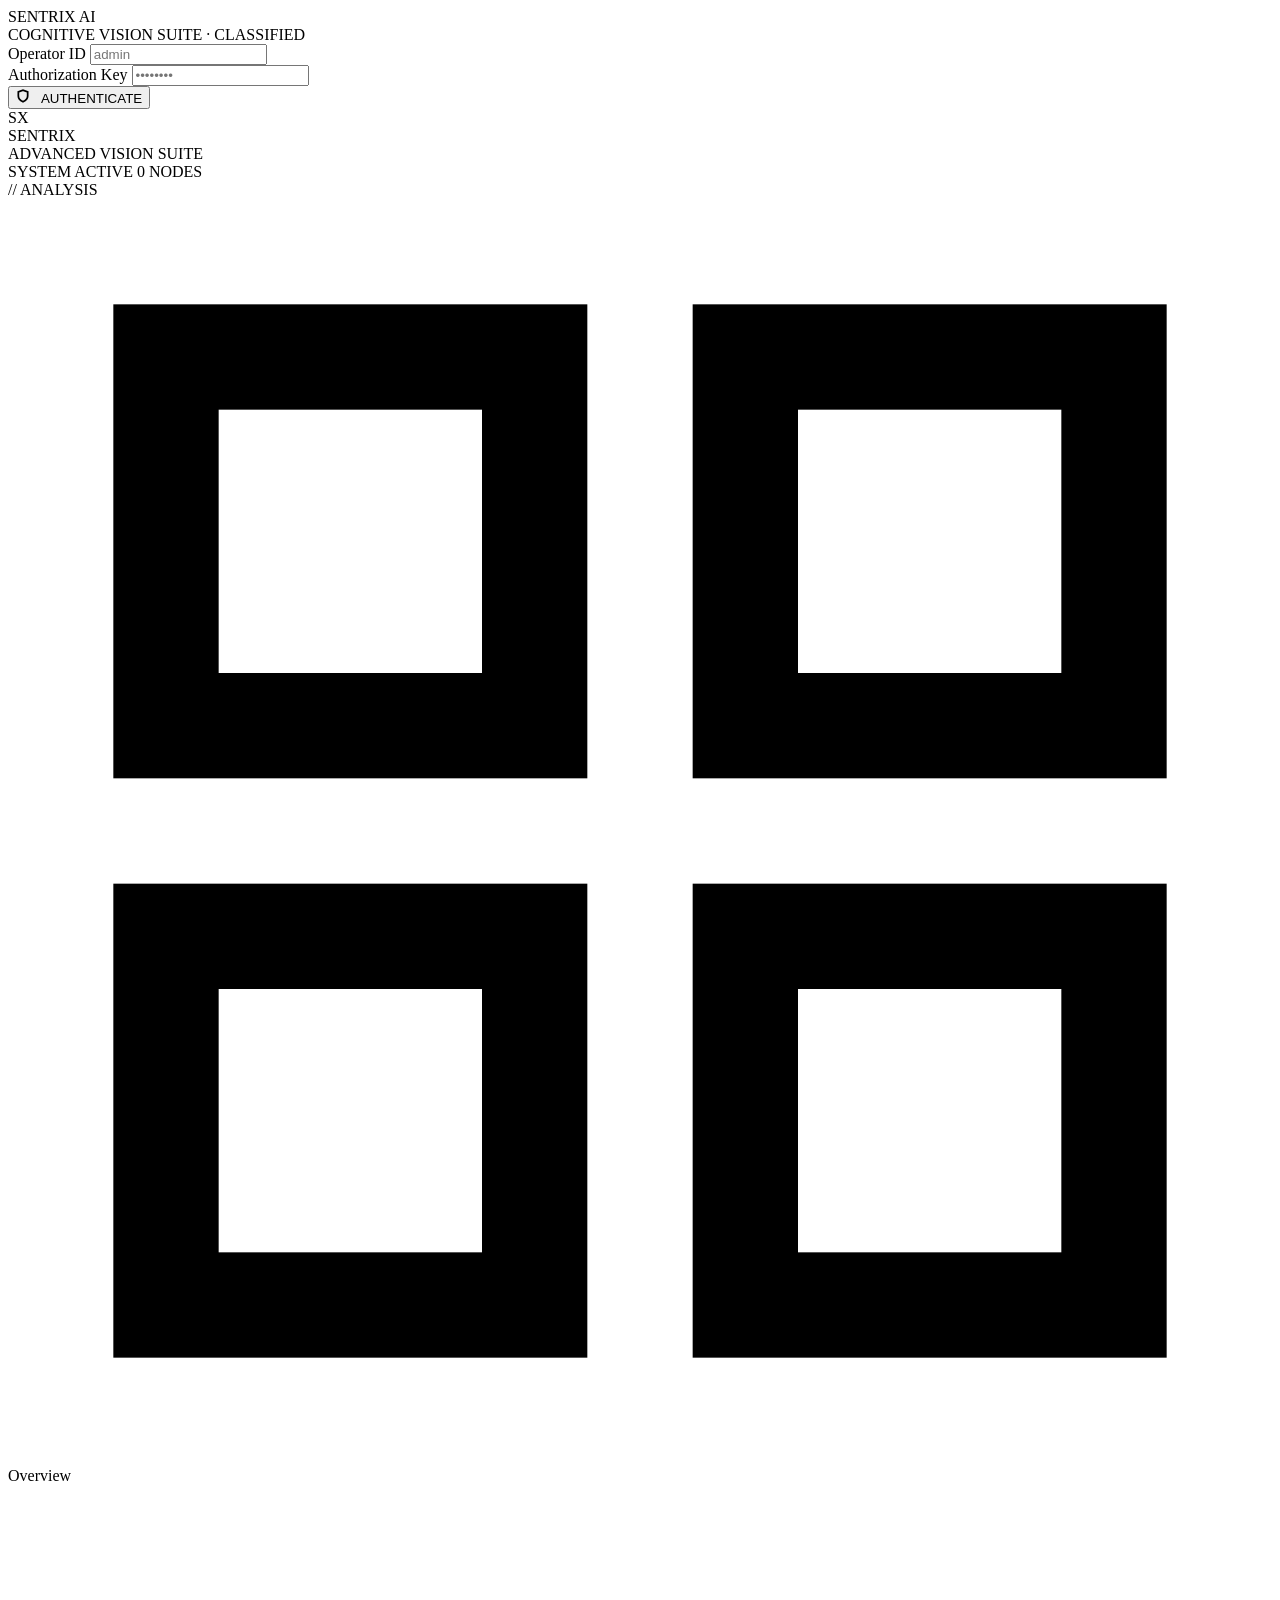
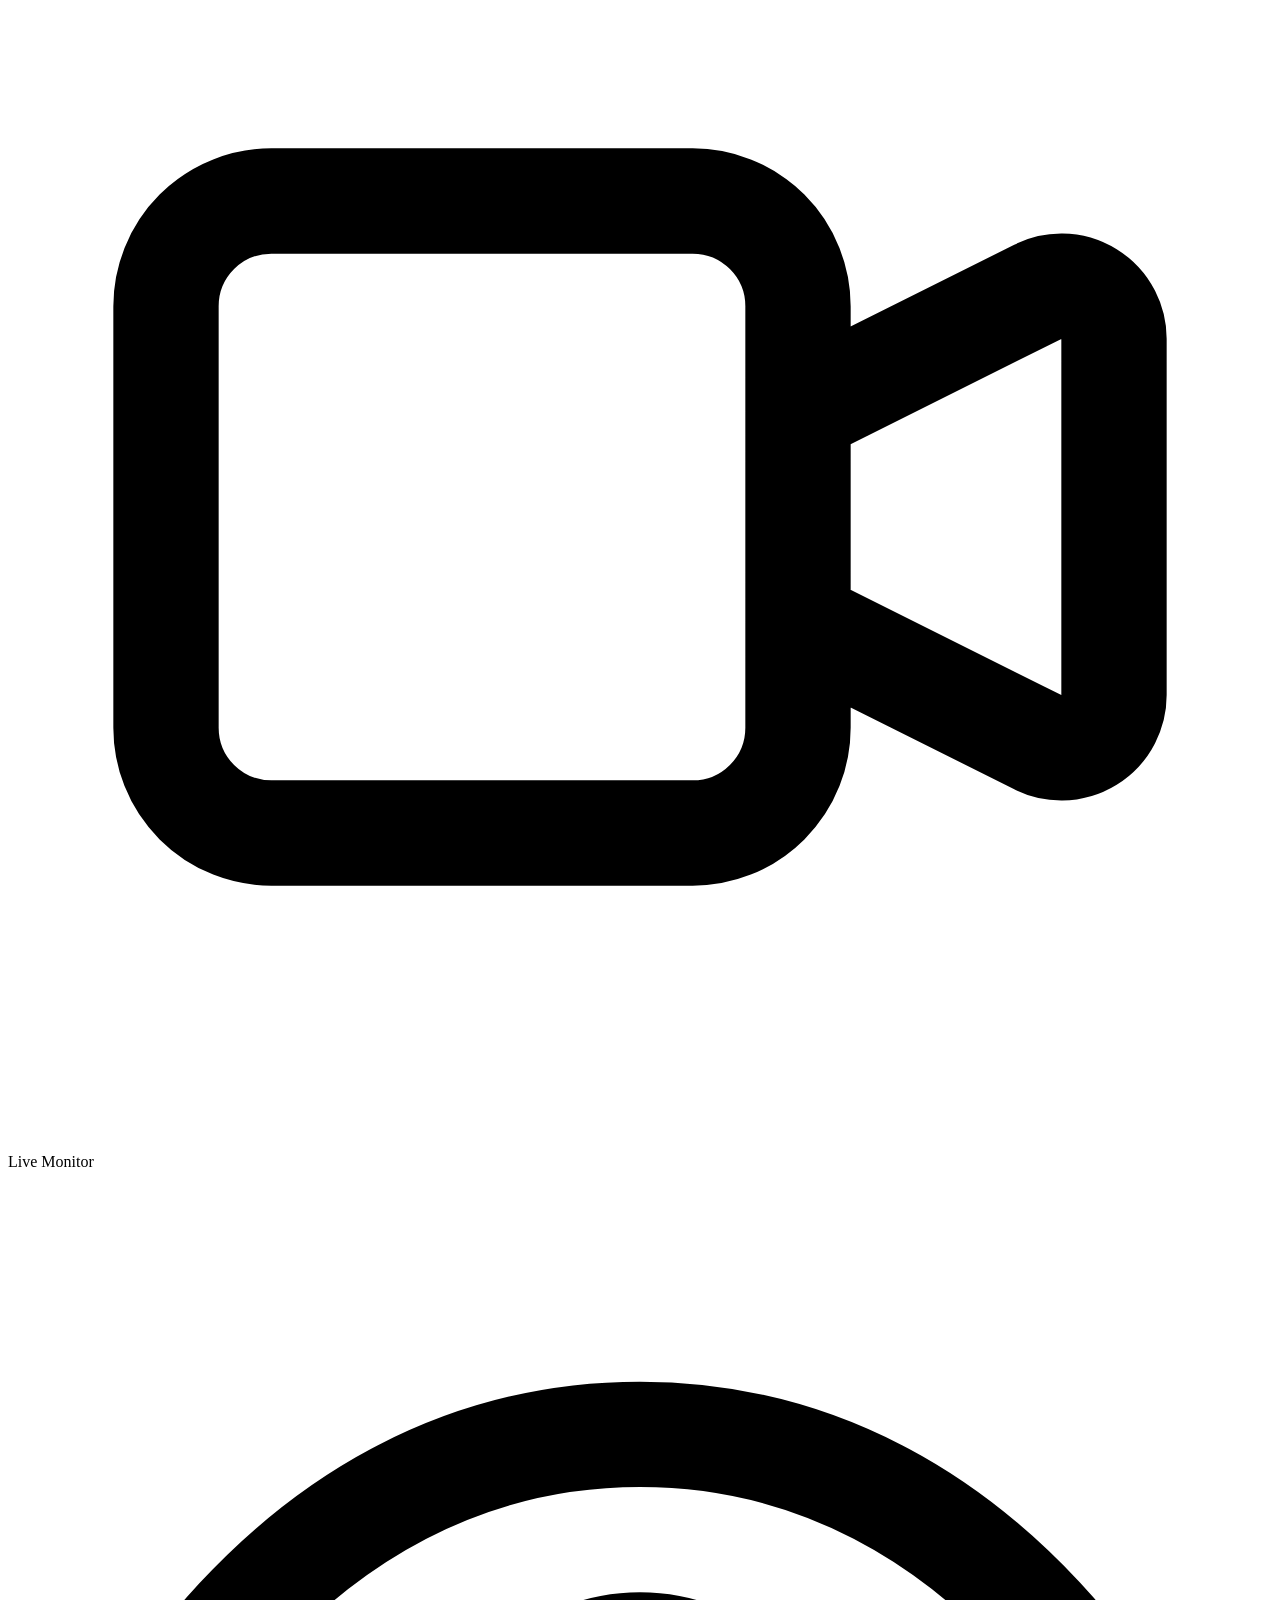
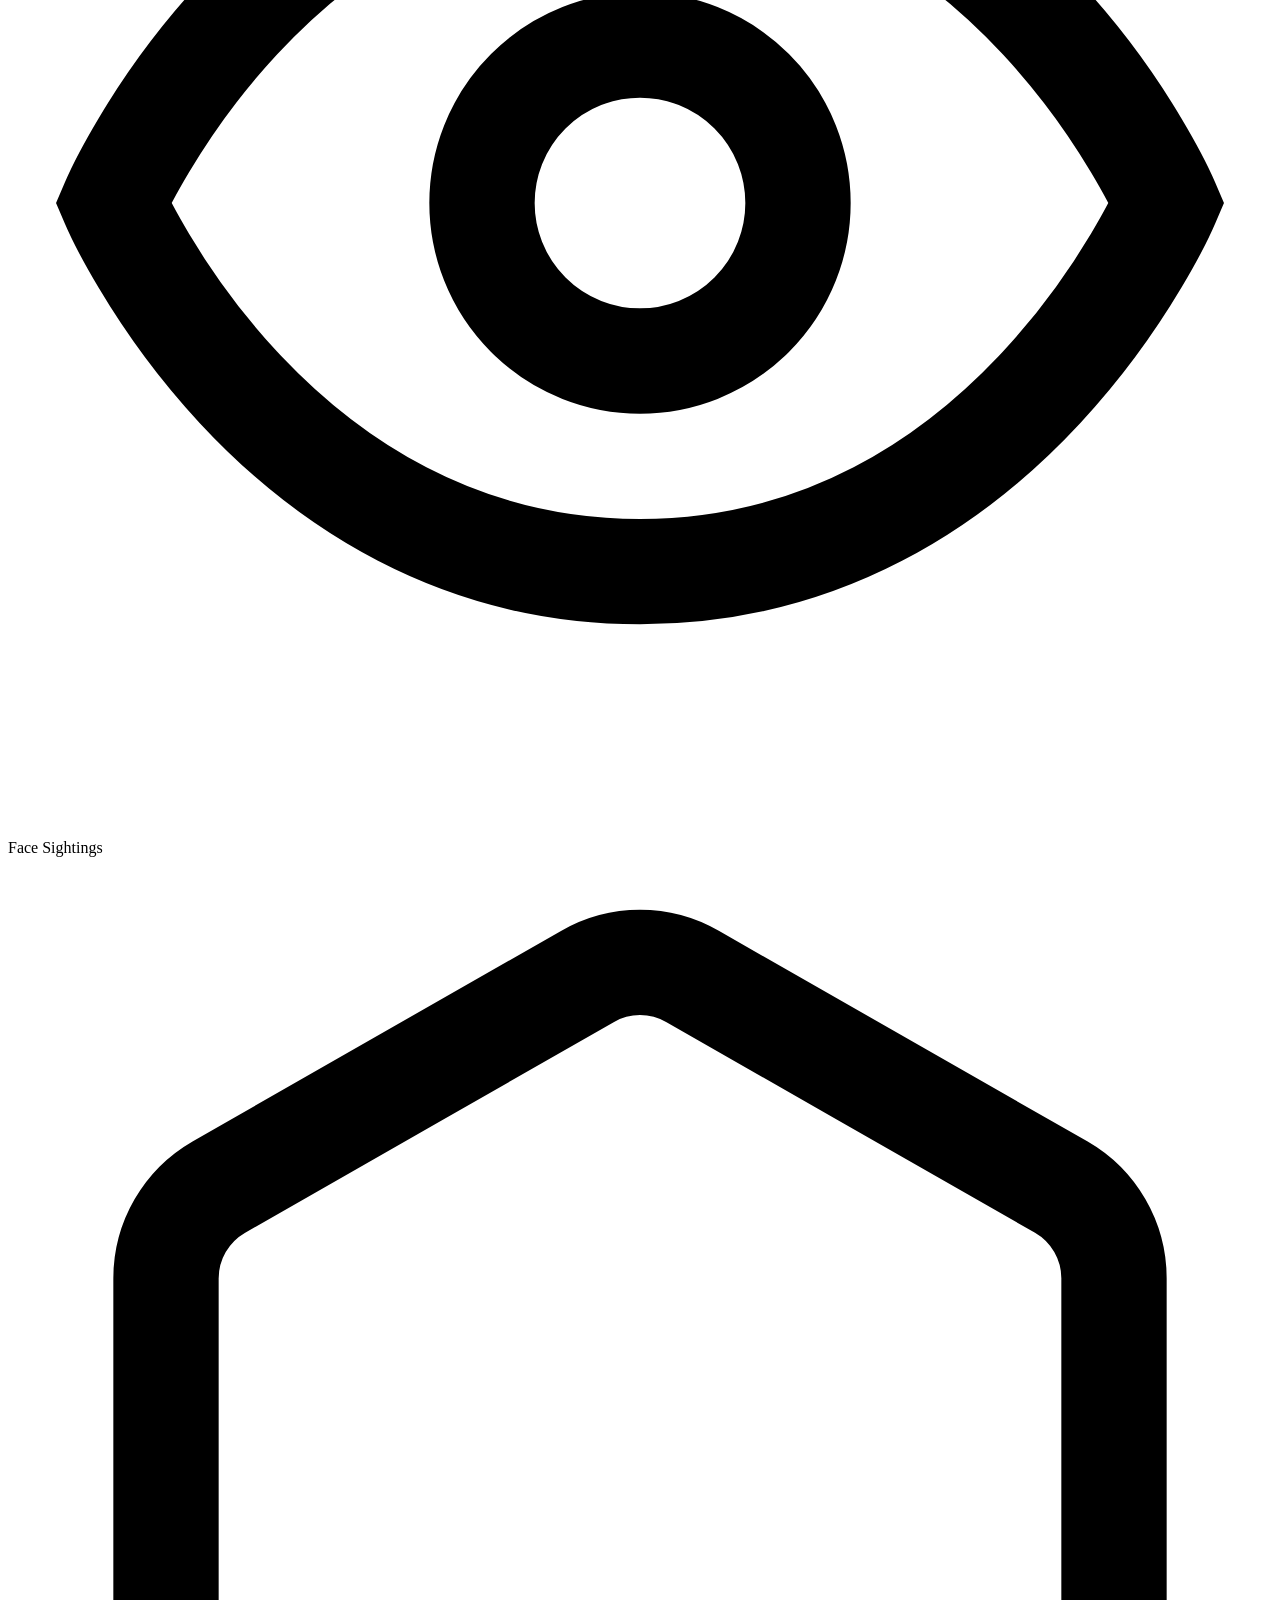
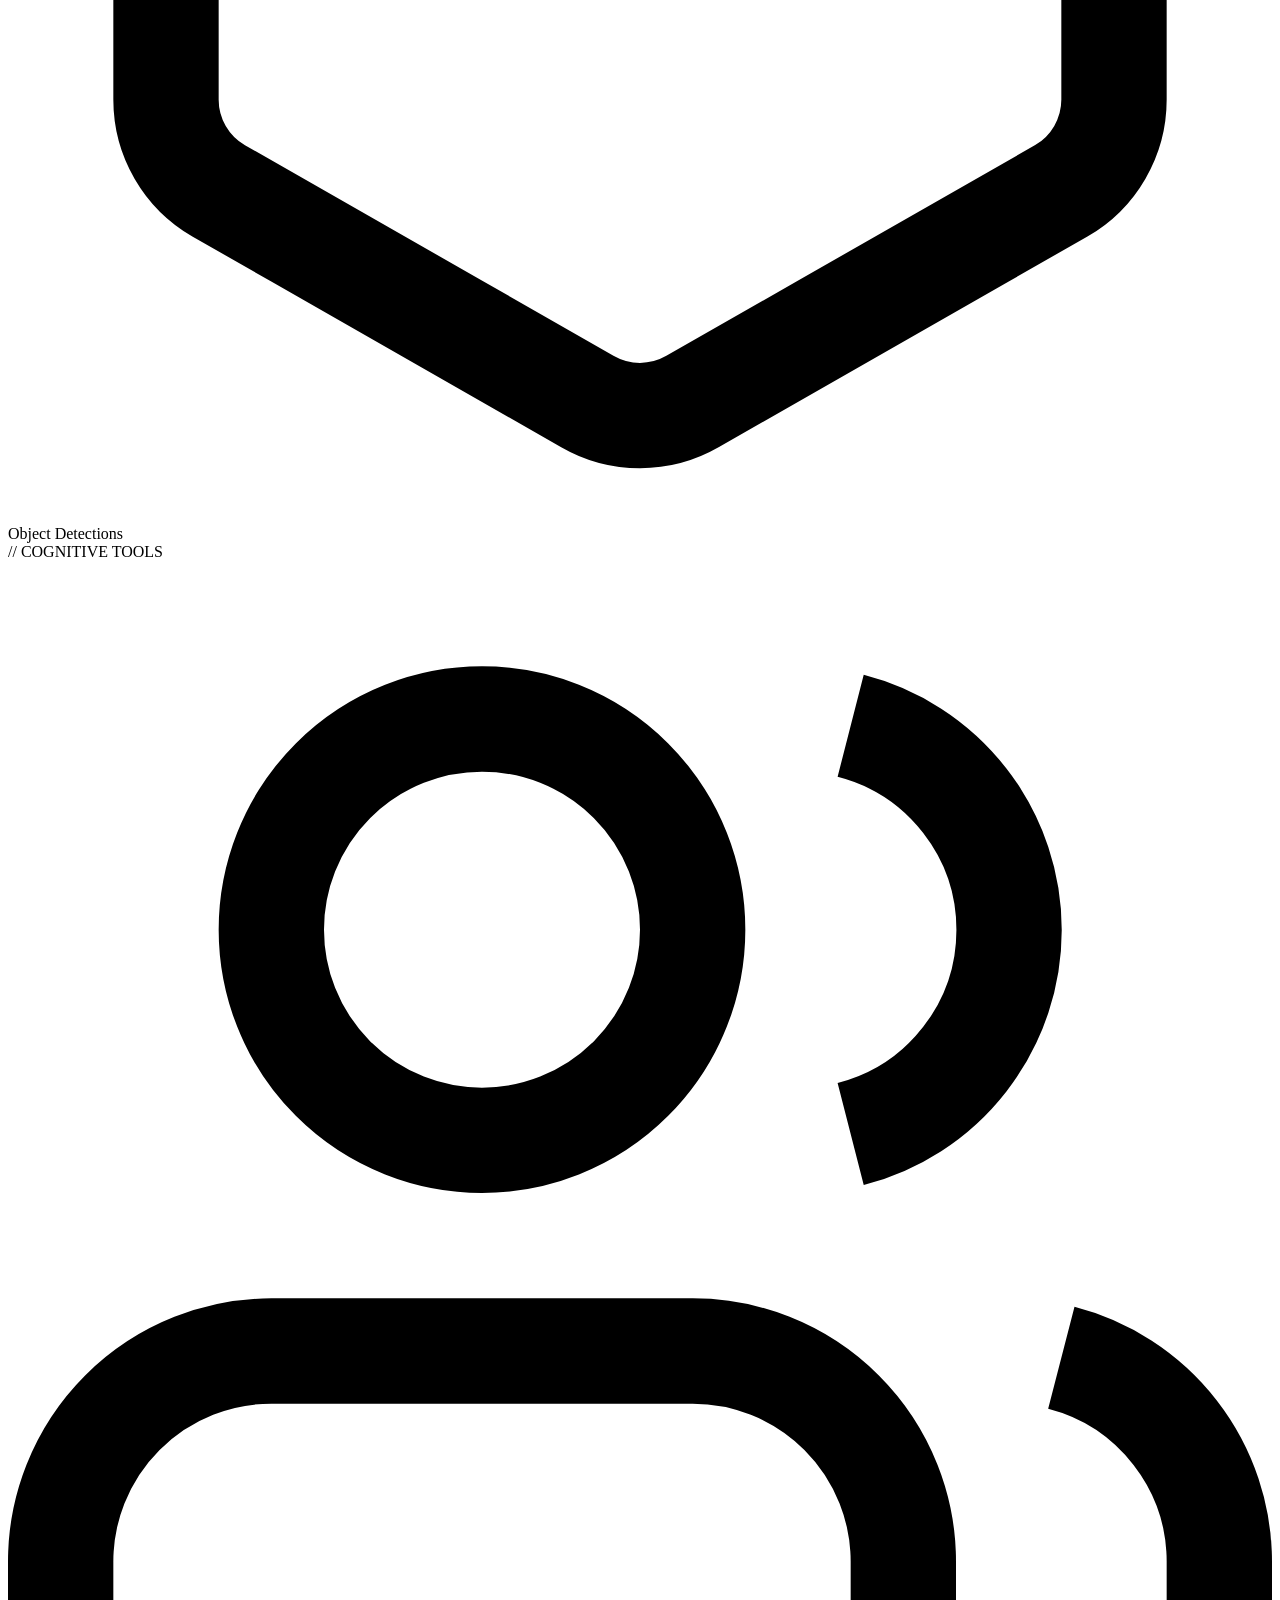
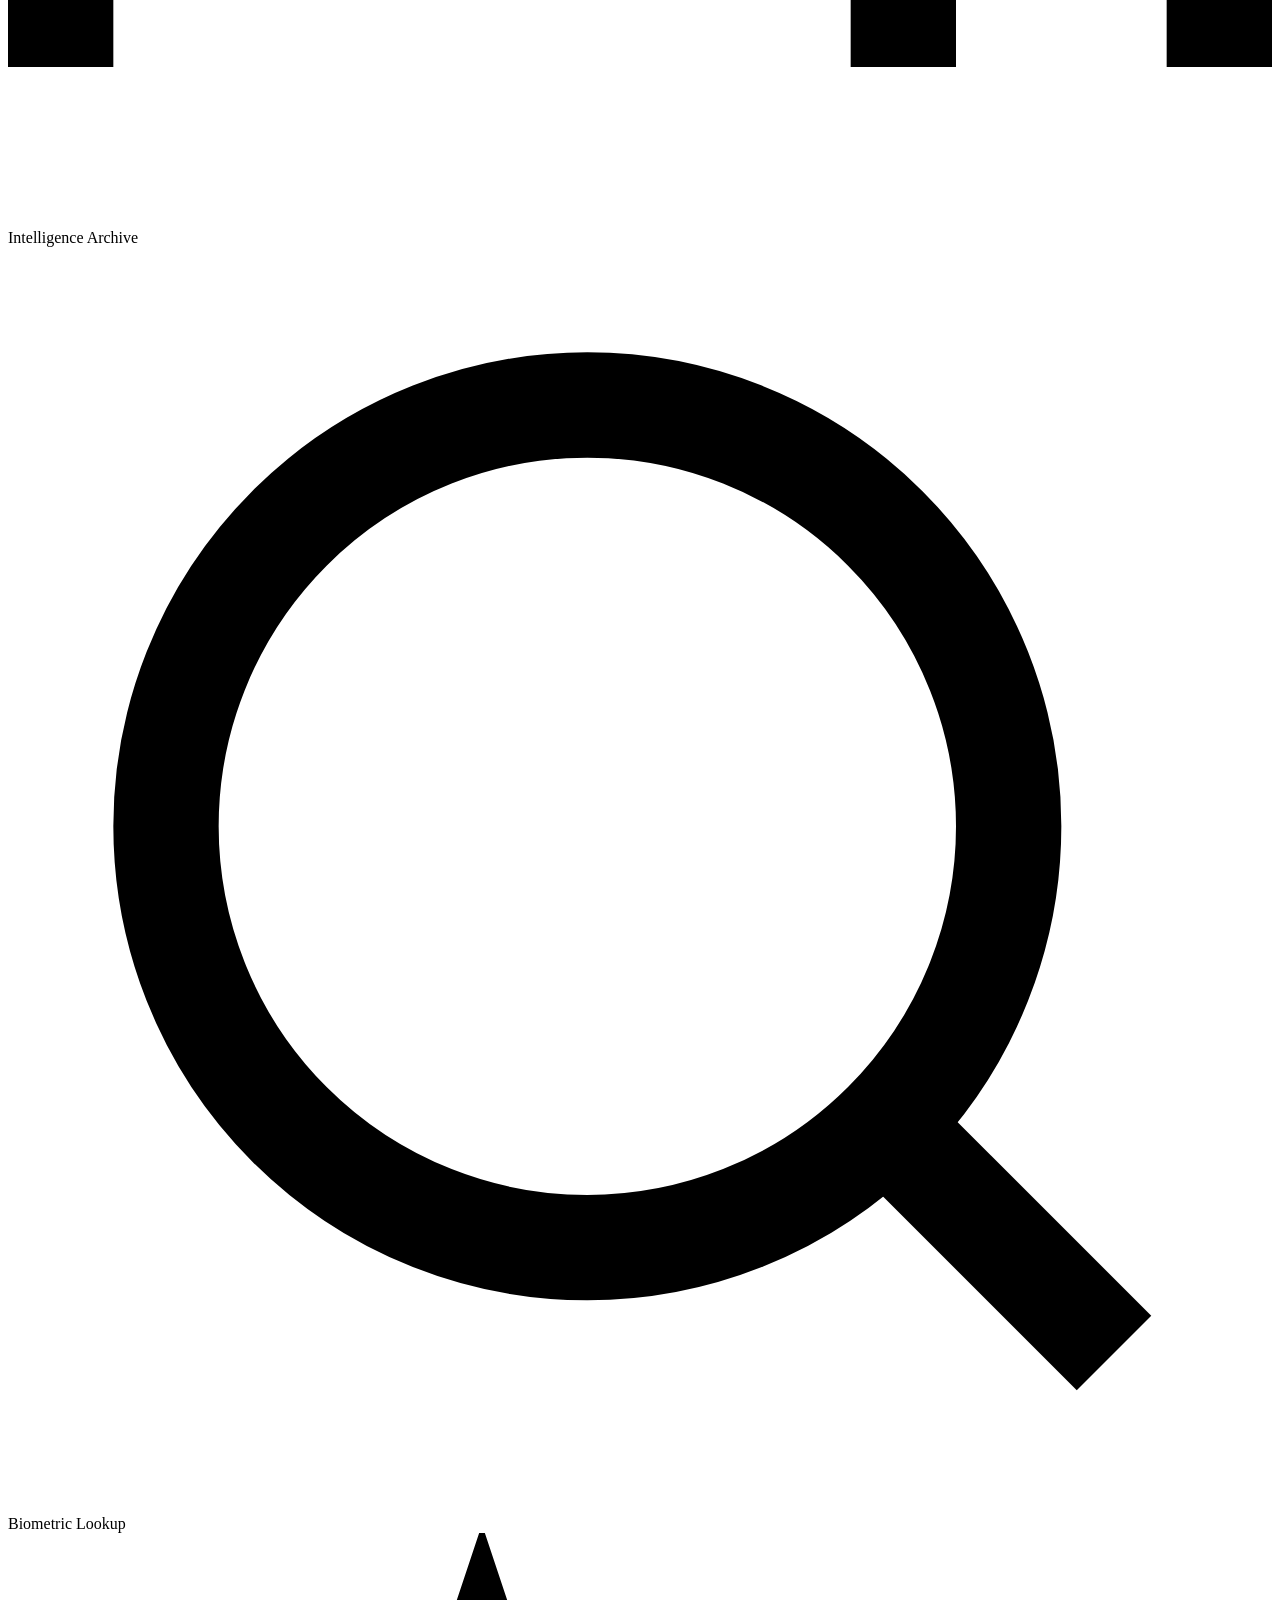
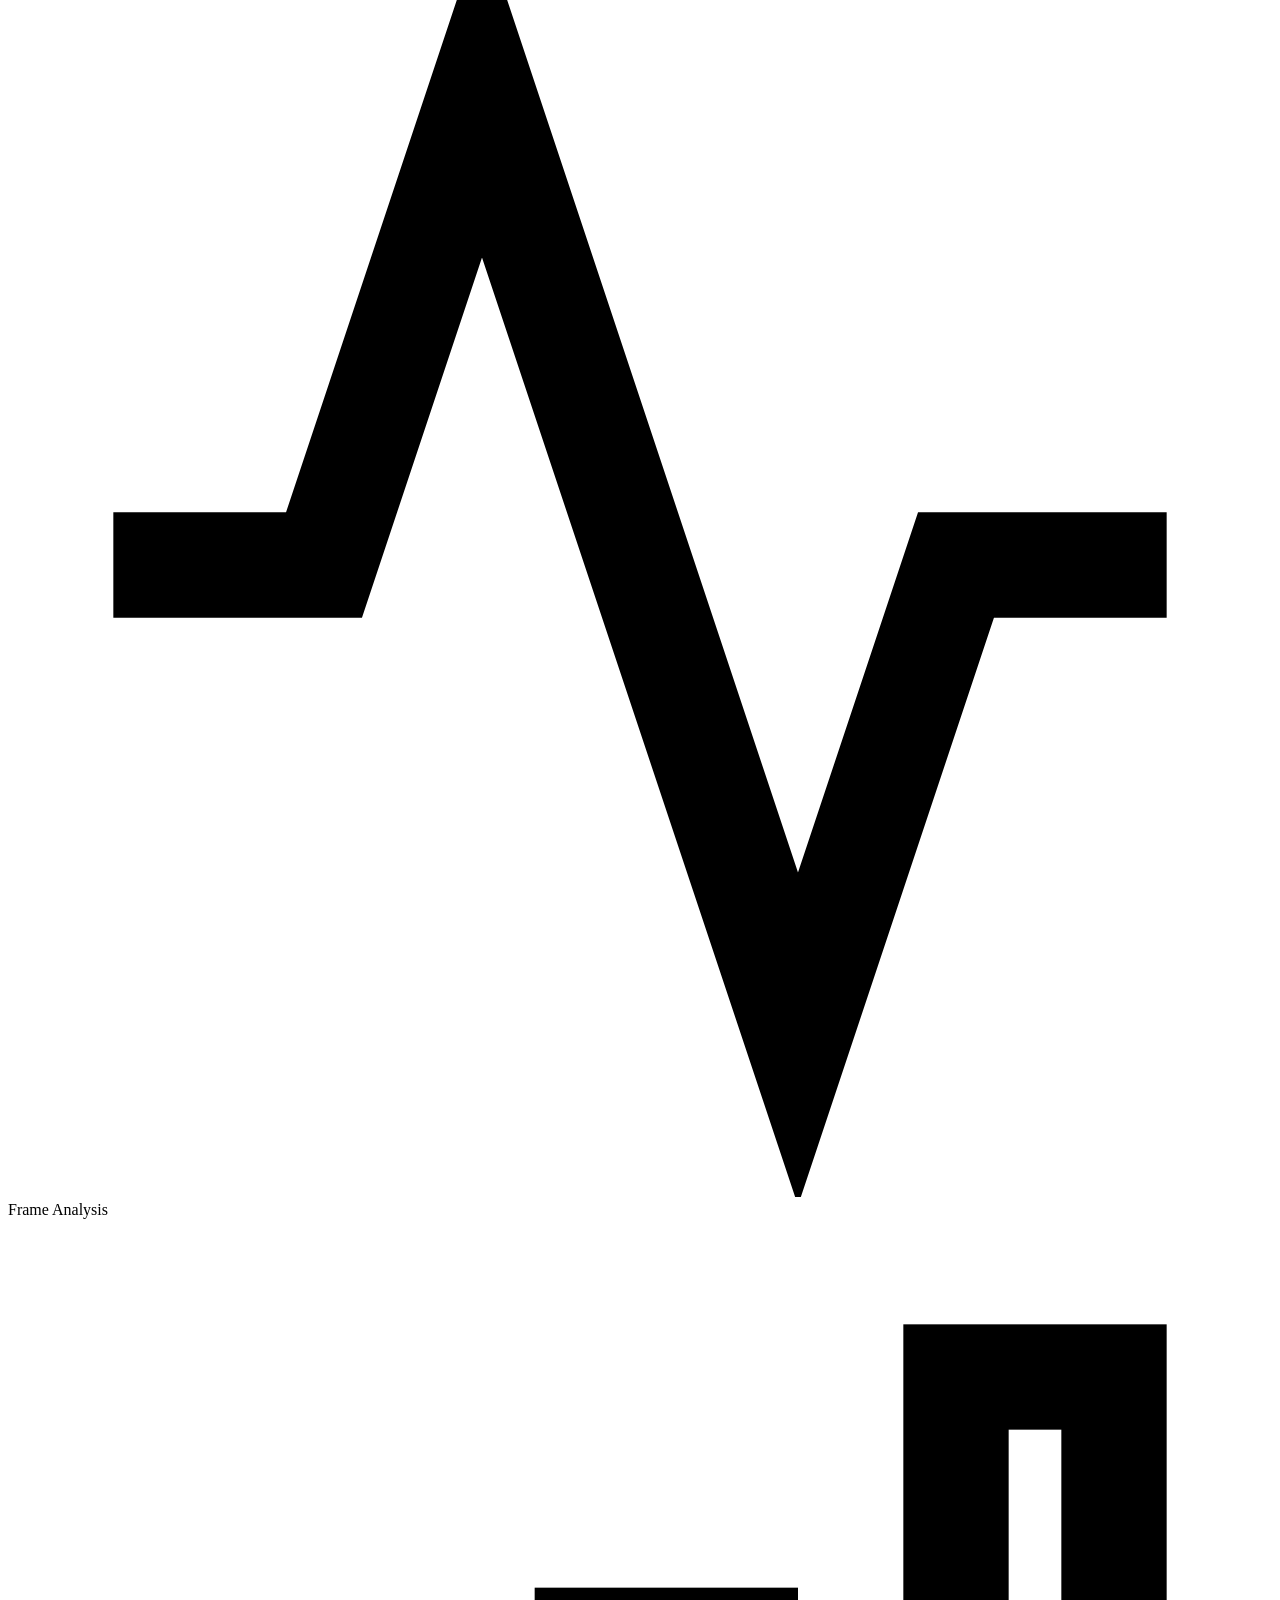
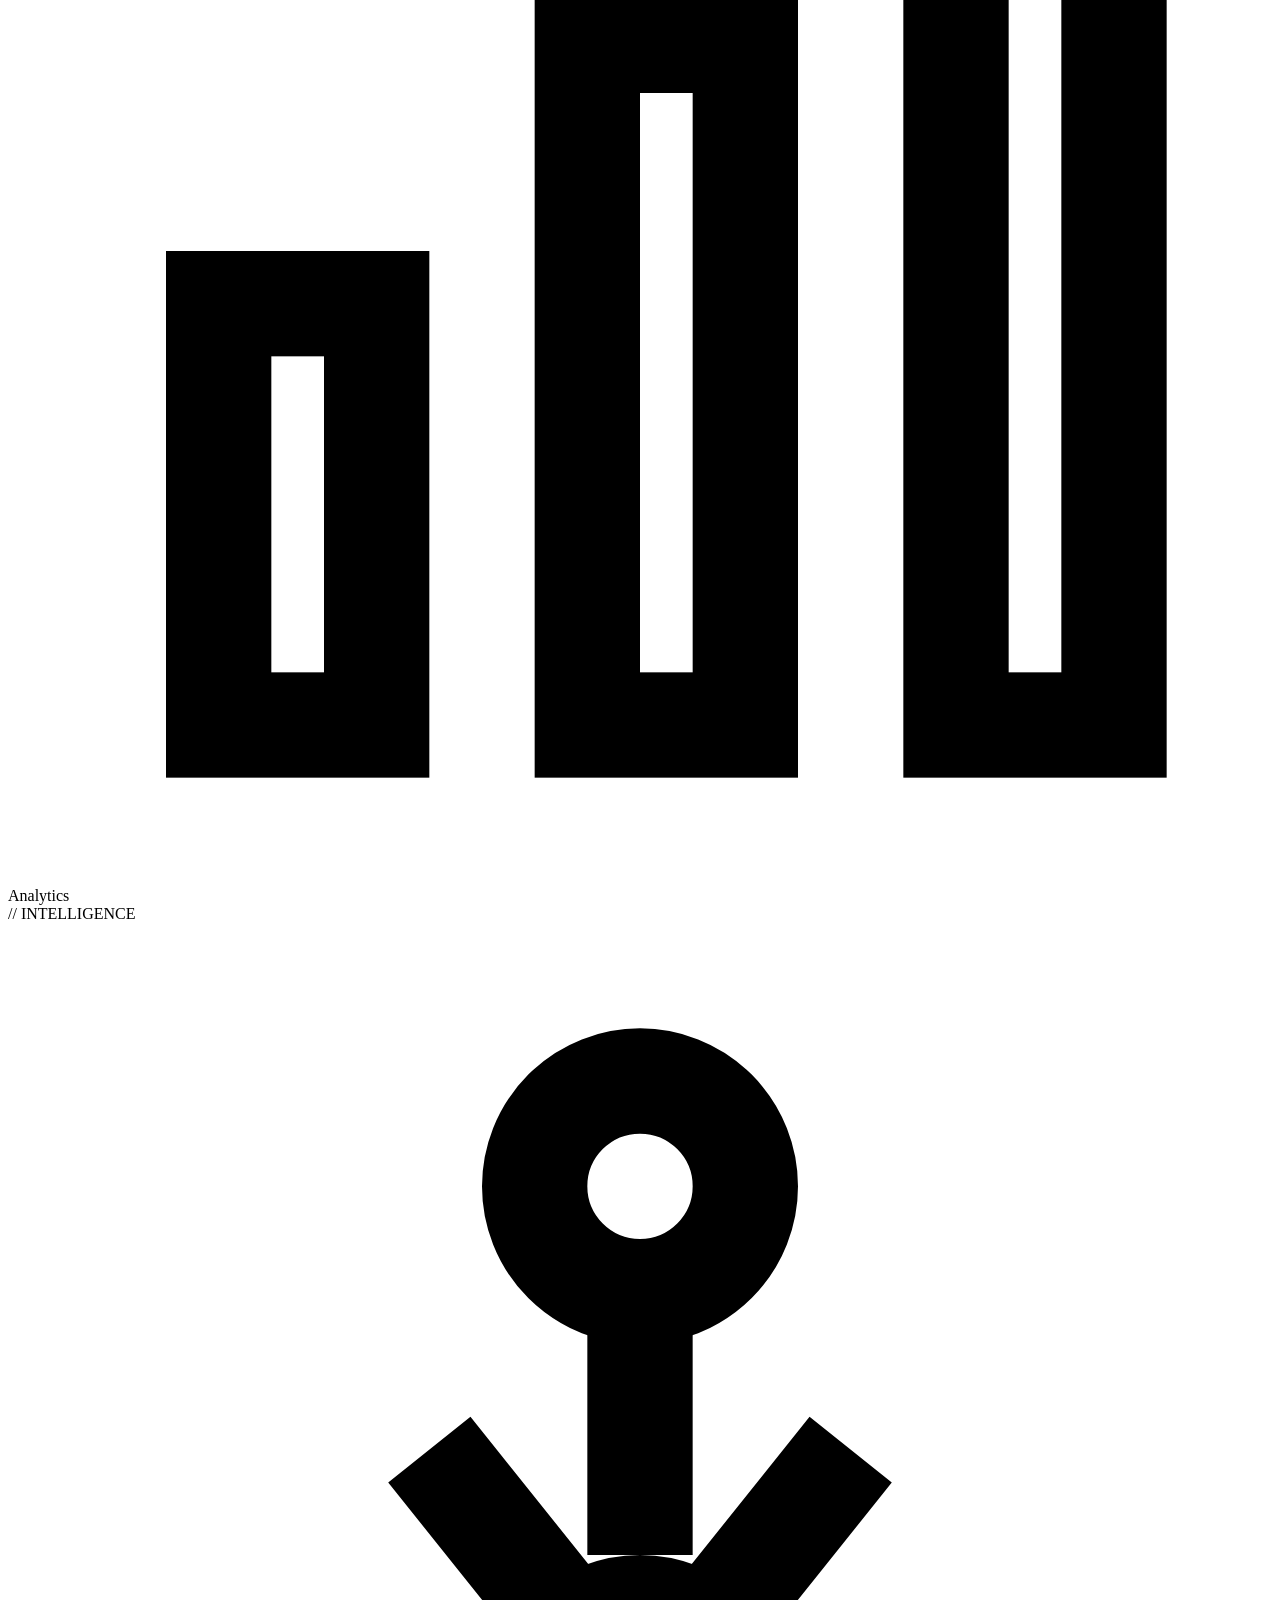
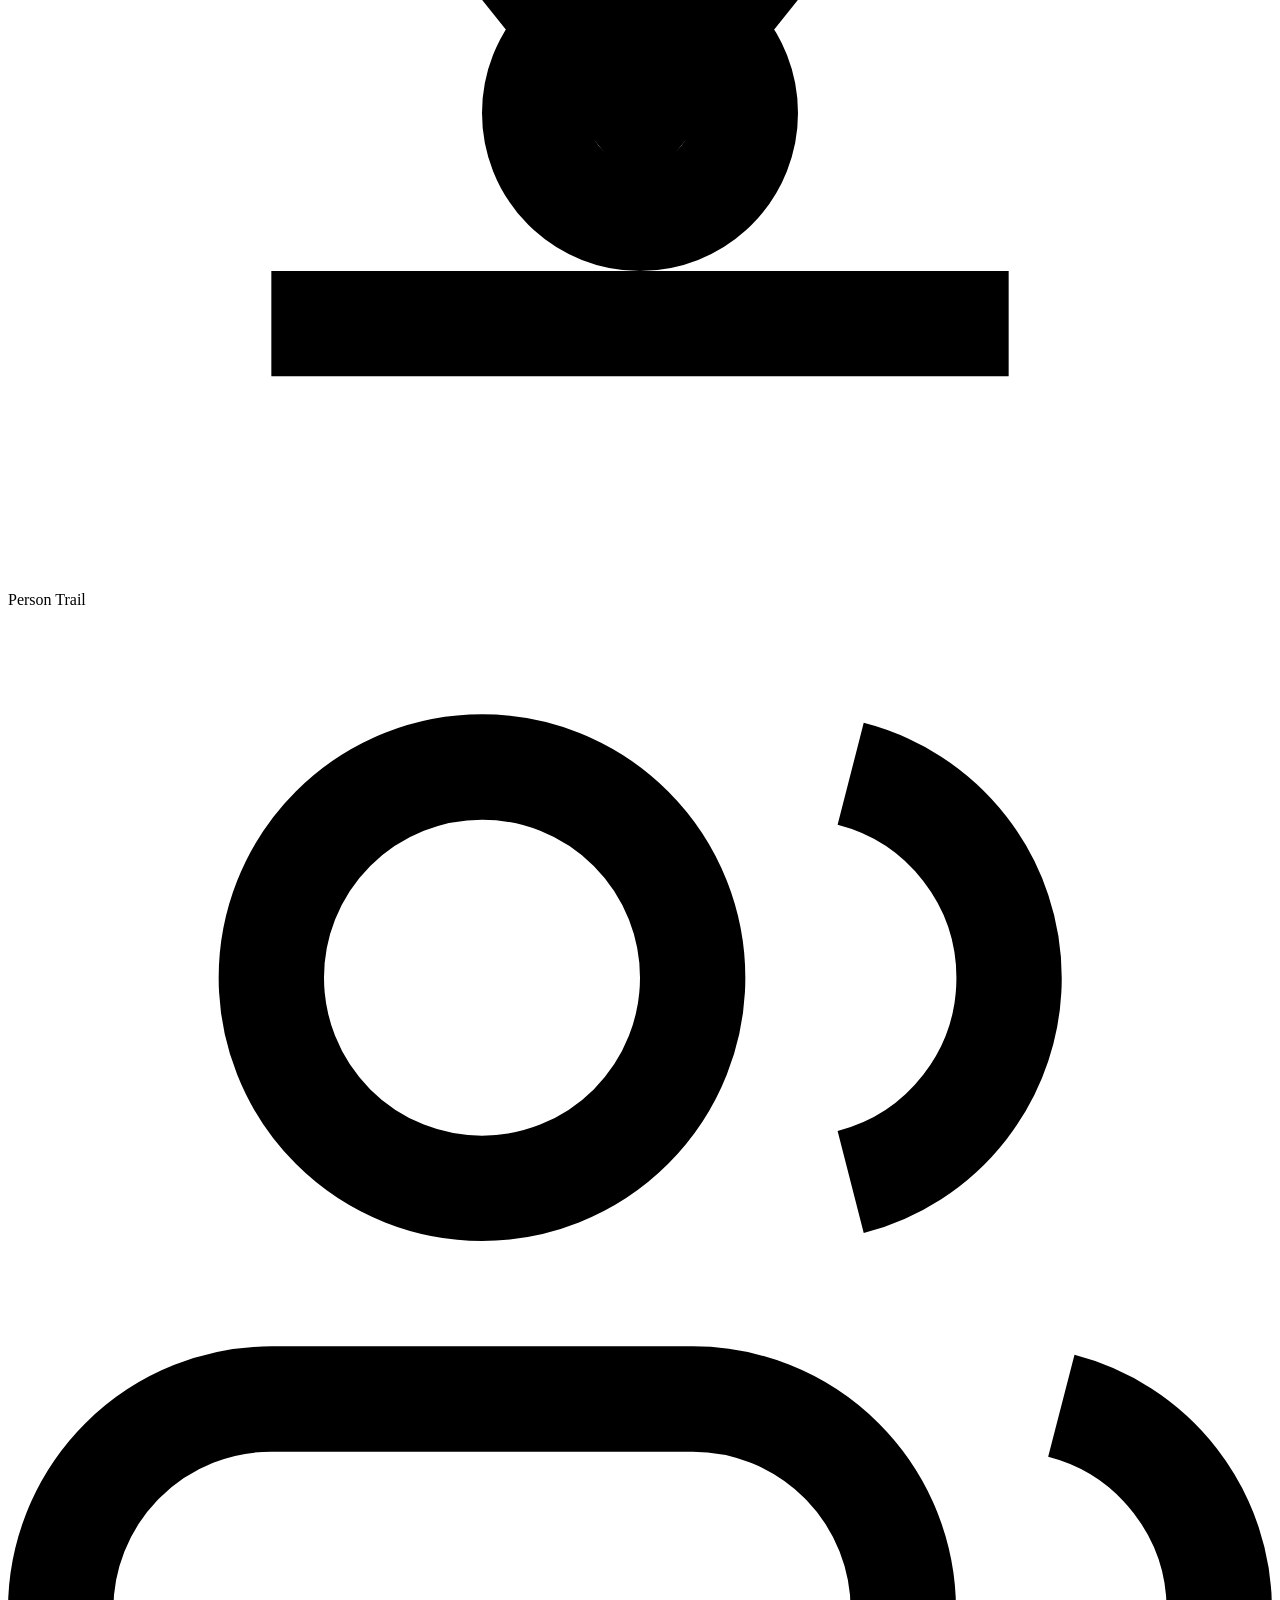
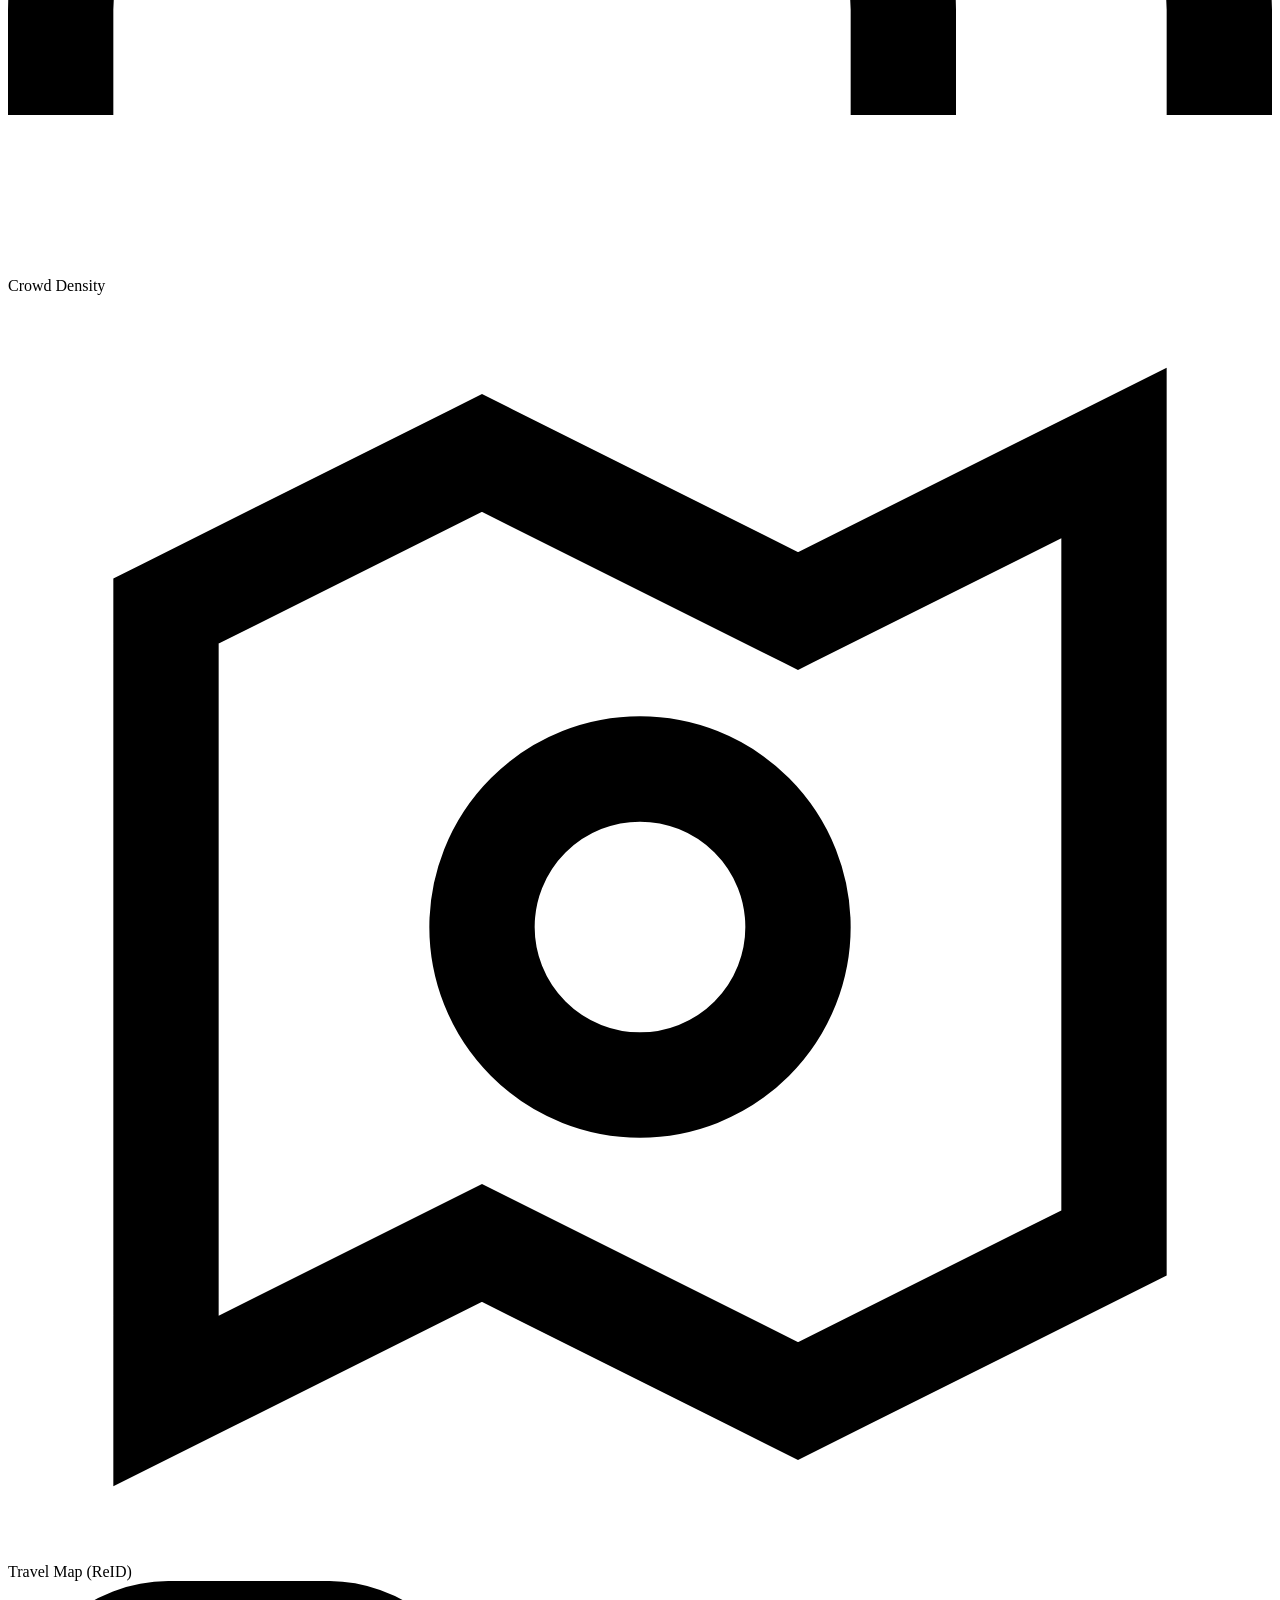
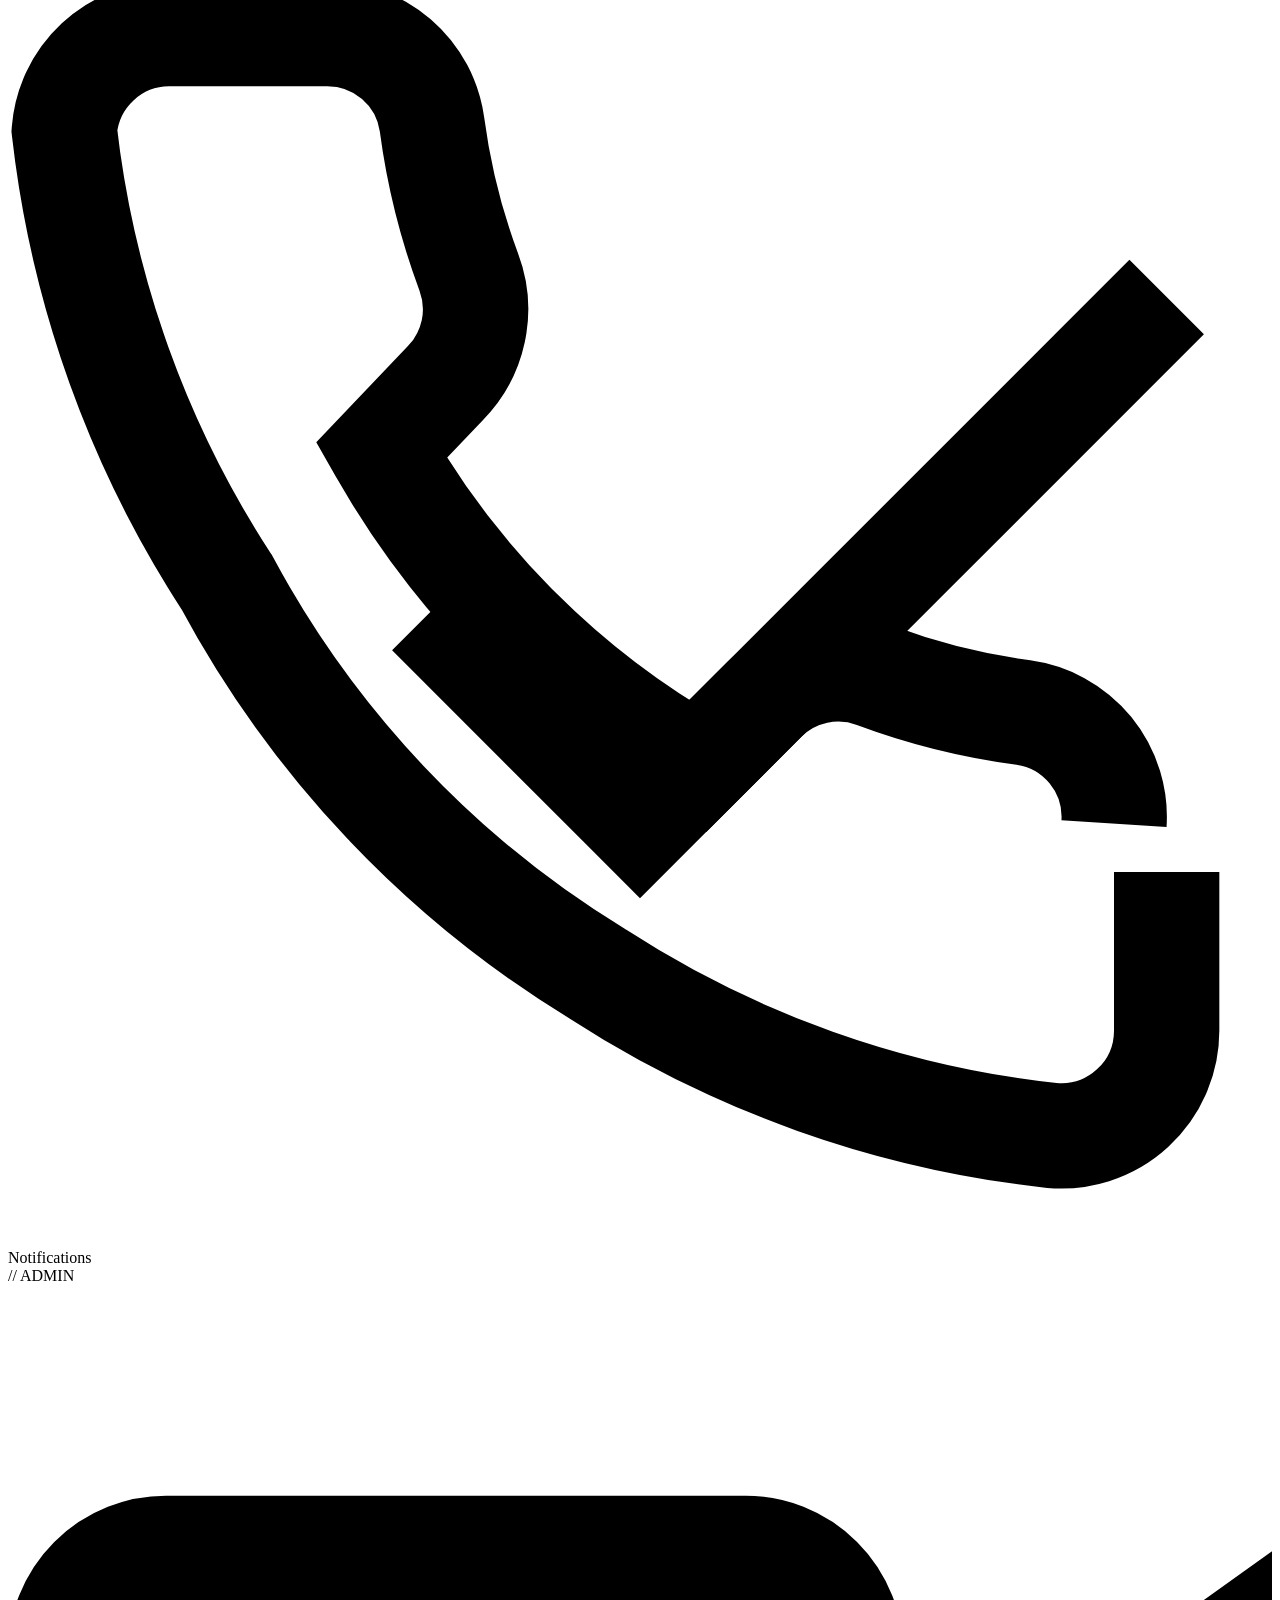
==== commit 5b003dd7: "feat: integrate ReID engine for appearance-based tracking and add travel trail visualization to UI." ====
--- a/backend/app/static/index.html
+++ b/backend/app/static/index.html
@@ -166,6 +166,14 @@
               <path d="M23 21v-2a4 4 0 0 0-3-3.87M16 3.13a4 4 0 0 1 0 7.75"/>
             </svg>
             <span class="nav-label">Crowd Density</span>
+          </div>
+
+          <div class="nav-item op-tool" onclick="showPage('travel-map',this)">
+            <svg class="nav-icon" viewBox="0 0 24 24" fill="none" stroke="currentColor" stroke-width="2">
+              <polygon points="3 6 9 3 15 6 21 3 21 18 15 21 9 18 3 21 3 6" />
+              <circle cx="12" cy="12" r="3" />
+            </svg>
+            <span class="nav-label">Travel Map (ReID)</span>
           </div>
 
           <div class="nav-item op-tool" onclick="showPage('notifications',this)">
@@ -1731,6 +1739,40 @@
                 </div>
               </div>
             </div>
+          <!-- ── TRAVEL MAP (ReID) ── -->
+          <div class="page" id="page-travel-map">
+            <div class="sec-head">
+              <div>
+                <div class="sec-title">TRAVEL MAP (ReID)</div>
+                <div class="sec-sub">// VISUALIZING SUBJECT MOVEMENT ACROSS BLIND SPOTS</div>
+              </div>
+              <div class="sec-actions">
+                <button class="btn btn-ghost btn-sm" onclick="loadTravelMapPage()">↺ Refresh Subjects</button>
+              </div>
+            </div>
+            <div class="two-col">
+              <div class="panel" style="flex: 0 0 320px; overflow-y: auto; max-height: 70vh;">
+                <div class="panel-title">DETECTED SUBJECTS</div>
+                <div id="travel-subjects-list" style="display:flex; flex-direction:column; gap:0.75rem; margin-top:1rem">
+                   <!-- Populated by JS -->
+                </div>
+              </div>
+              <div class="panel" style="display:flex; flex-direction:column;">
+                <div class="panel-title" id="travel-map-title">SELECT A SUBJECT TO VIEW TRAIL</div>
+                <div id="travel-map-container" style="position:relative; width:100%; height:500px; background:var(--surface-high); border-radius:var(--radius-lg); overflow:hidden; border:1px solid var(--outline); margin-top:1rem">
+                   <div style="position:absolute; top:1rem; left:1rem; z-index:5; font-family:var(--font-mono); font-size:0.6rem; color:var(--primary); background:rgba(0,0,0,0.6); padding:4px 8px; border-radius:4px">
+                      FACILITY OVERVIEW MAP
+                   </div>
+                   <!-- Map will be rendered here -->
+                   <div id="travel-map-view" style="width:100%; height:100%; position:relative;">
+                      <canvas id="travel-map-canvas" style="width:100%; height:100%"></canvas>
+                   </div>
+                </div>
+                <div id="travel-trail-details" class="trail-timeline" style="margin-top:1.5rem; border-top:1px solid var(--outline); padding-top:1.5rem">
+                   <!-- Timeline details -->
+                </div>
+              </div>
+            </div>
           </div>
 
         </div><!-- /pages -->
